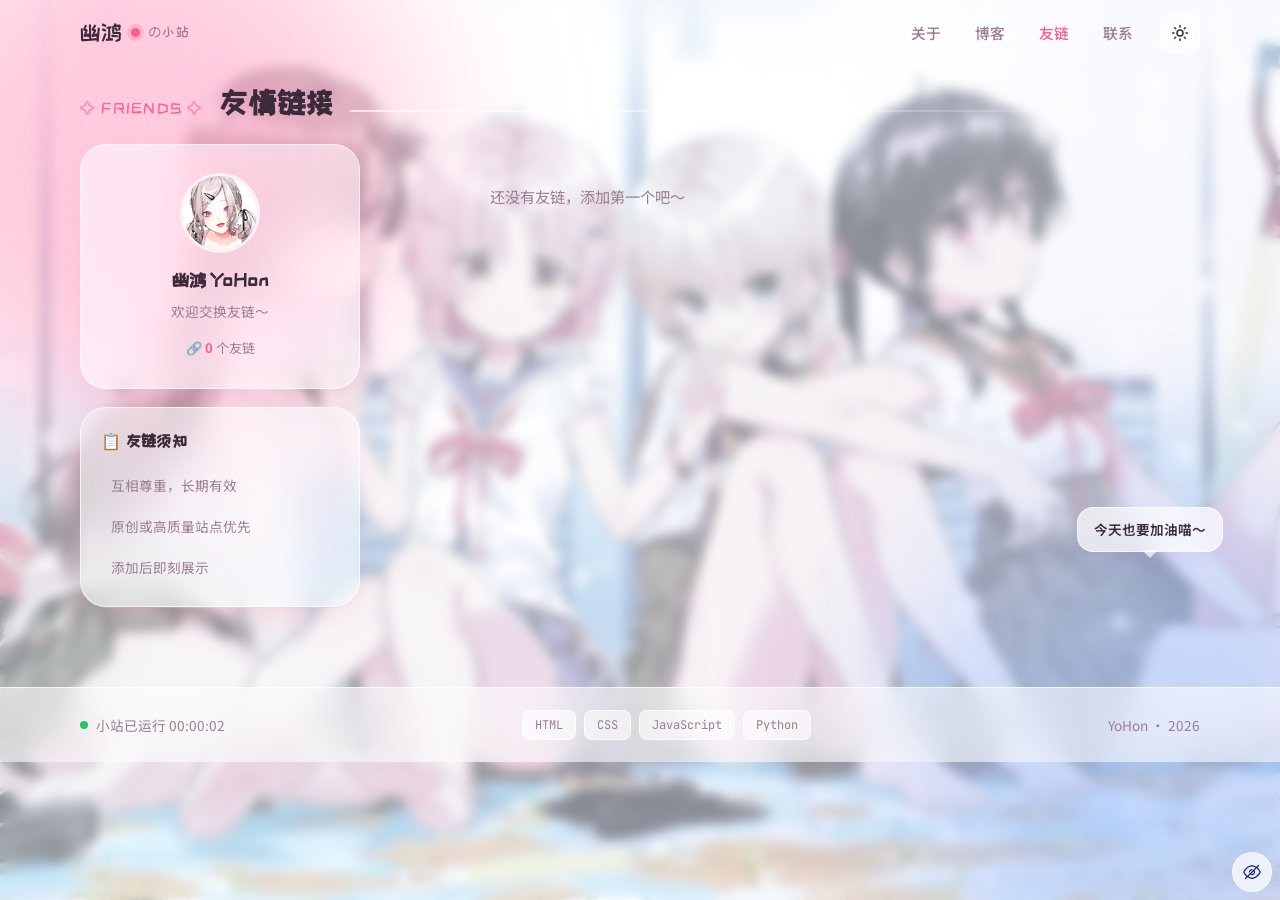
==== links.html @ e70acee8 "初始提交：幽鸿の小站个人主页（Live2D 看板娘 + PJAX 无刷新导航 + 博客/友链/留言板）" ====
<!DOCTYPE html>
<html lang="zh-CN">
<head>
<meta charset="UTF-8" />
<meta name="viewport" content="width=device-width, initial-scale=1.0" />
<title>友链 · 幽鸿の小站</title>
<link rel="icon" type="image/png" sizes="32x32" href="Icon/tab-32.png" />
<link rel="icon" type="image/png" sizes="256x256" href="Icon/tab-256.png" />
<meta name="description" content="YoHon 的友情链接。" />
<link rel="preconnect" href="https://fonts.googleapis.com" />
<link rel="preconnect" href="https://fonts.gstatic.com" crossorigin />
<link href="https://fonts.googleapis.com/css2?family=ZCOOL+KuaiLe&family=Noto+Sans+SC:wght@400;500;700;900&family=JetBrains+Mono:wght@400;700&display=swap" rel="stylesheet" />
<link rel="stylesheet" href="css/style.css" />
</head>
<body>
  <div class="bg" aria-hidden="true">
    <div class="bg-slides" id="bgSlides"></div>
    <div class="bg-tint"></div><div class="bg-overlay"></div>
    <div class="bg-orb orb-1"></div><div class="bg-orb orb-2"></div>
    <div class="bg-cloud cloud-1"></div><div class="bg-cloud cloud-2"></div>
    <div class="bg-fireflies" id="fireflies"></div>
    <div class="bg-sakura" id="sakura"></div>
    <div class="bg-sparkles" id="sparkles"></div>
  </div>
  <div class="progress-bar" id="progressBar"></div>

  <nav class="nav" id="nav">
    <div class="container nav-inner">
      <a href="index.html" class="logo">幽鸿<span class="logo-dot"></span><span class="logo-jp">の小站</span></a>
      <div class="menu">
        <a href="index.html#about">关于</a>
        <a href="log.html">博客</a>
        <a href="links.html" class="active">友链</a>
        <a href="index.html#contact">联系</a>
        <button class="theme-toggle" id="themeToggle" aria-label="切换主题">
          <svg id="sunIcon" viewBox="0 0 24 24" fill="none" stroke="currentColor" stroke-width="2" stroke-linecap="round"><circle cx="12" cy="12" r="4"/><path d="M12 2v2M12 20v2M4.9 4.9l1.4 1.4M17.7 17.7l1.4 1.4M2 12h2M20 12h2M4.9 19.1l1.4-1.4M17.7 6.3l1.4-1.4"/></svg>
          <svg id="moonIcon" viewBox="0 0 24 24" fill="none" stroke="currentColor" stroke-width="2" stroke-linecap="round" stroke-linejoin="round" style="display:none"><path d="M21 12.8A9 9 0 1 1 11.2 3a7 7 0 0 0 9.8 9.8z"/></svg>
        </button>
        <button class="menu-btn" id="menuBtn" aria-label="菜单">☰</button>
      </div>
    </div>
  </nav>

  <main class="container main blog-layout" id="pjax-main">
    <div class="section-head reveal">
      <span class="kicker">✧ FRIENDS ✧</span>
      <h2>友情链接</h2>
      <span class="section-line"></span>
    </div>

    <div class="blog-grid">
      <div class="blog-main">
        <div class="glass card links-editor" id="linksEditor">
          <div class="card-head"><span class="card-icon">🔗</span><h3>添加友链</h3></div>
          <form class="links-form" id="linksForm">
            <div class="links-form-row">
              <input id="linkName" placeholder="名称" maxlength="30" required />
              <input id="linkUrl" type="url" placeholder="https://..." required />
            </div>
            <input id="linkAvatar" type="url" placeholder="头像 URL（可留空）" maxlength="200" />
            <textarea id="linkDesc" placeholder="简单描述一下这个站点…" maxlength="150" rows="2"></textarea>
            <div class="blog-form-actions">
              <span class="form-hint">添加后点击卡片可跳转</span>
              <button type="submit" class="btn btn-primary">添加友链</button>
            </div>
          </form>
        </div>

        <div class="links-grid" id="linksGrid"></div>
      </div>

      <aside class="blog-sidebar">
        <div class="glass card sidebar-author">
          <img class="sidebar-avatar" src="profile-picture/hana.png" alt="幽鸿" />
          <h3>幽鸿 YoHon</h3>
          <p>欢迎交换友链～</p>
          <div class="sidebar-stats">
            <span>🔗 <strong id="sideLinks">0</strong> 个友链</span>
          </div>
        </div>
        <div class="glass card sidebar-card">
          <h4>📋 友链须知</h4>
          <ul class="sidebar-plain-list">
            <li>互相尊重，长期有效</li>
            <li>原创或高质量站点优先</li>
            <li>添加后即刻展示</li>
          </ul>
        </div>
      </aside>
    </div>
  </main>

  <footer class="footer">
    <div class="container footer-inner">
      <div class="footer-status"><span class="status-dot"></span><span>小站已运行 <span id="uptime">00:00:00</span></span></div>
      <div class="footer-badges" id="footerBadges"></div>
      <div class="footer-copy"> YoHon · <span id="year"></span></div>
    </div>
  </footer>

  <button class="back-top" id="backTop" aria-label="回到顶部">↑</button>

  <div class="mascot-wrap" id="mascotWrap">
    <div class="mascot-bubble" id="mascotBubble">欢迎来到友链页～</div>
    <div class="mascot-box" id="mascotBox">
      <div class="mascot-cat" id="mascotCat" title="戳戳我">😺</div>
      <div class="mascot-live2d" id="mascotLive2d"><canvas id="live2dCanvas"></canvas></div>
    </div>
  </div>
  <button class="mascot-toggle" id="mascotToggle" title="隐藏看板娘" aria-label="显示/隐藏看板娘"><img src="piv/view_off.svg" alt=""></button>

  <script src="https://cubism.live2d.com/sdk-web/cubismcore/live2dcubismcore.min.js"></script>
  <script>
    if (typeof window.Live2DCubismCore === "undefined" || !window.Live2DCubismCore.Moc) {
      document.write('<script src="js/lib/live2dcubismcore.min.js"><\/script>');
    }
  </script>
  <script src="js/lib/pixi.min.js"></script>
  <script src="js/lib/cubism4.min.js"></script>
  <script src="js/shared.js"></script>
  <script src="js/pjax.js"></script>
  <script src="js/log.js"></script>
  <script src="js/script.js"></script>
</body>
</html>
---- css/style.css ----
:root {
  --bg: #fdf2f8;
  --text: #3b2b3a;
  --muted: #9b7d92;
  --accent: #ff5c8a;
  --accent-2: #9b6bff;
  --accent-3: #38bdf8;
  --glass: rgba(255, 255, 255, 0.55);
  --glass-strong: rgba(255, 255, 255, 0.7);
  --glass-border: rgba(255, 255, 255, 0.7);
  --glass-inner: rgba(255, 255, 255, 0.6);
  --shadow: 0 18px 44px -18px rgba(255, 92, 138, 0.28);
  --shadow-sm: 0 10px 26px -14px rgba(155, 107, 255, 0.3);
  --radius: 26px;
  --ease: cubic-bezier(.34, 1.56, .64, 1);
  --heading: "ZCOOL KuaiLe", "Noto Sans SC", sans-serif;
}

[data-theme="dark"] {
  --bg: #17101f;
  --text: #f3e8f0;
  --muted: #b7a0b3;
  --glass: rgba(60, 42, 66, 0.5);
  --glass-strong: rgba(60, 42, 66, 0.7);
  --glass-border: rgba(255, 255, 255, 0.12);
  --glass-inner: rgba(255, 255, 255, 0.08);
  --shadow: 0 22px 50px -22px rgba(0, 0, 0, 0.7);
  --shadow-sm: 0 12px 30px -16px rgba(0, 0, 0, 0.7);
}

* { margin: 0; padding: 0; box-sizing: border-box; }

html { scroll-behavior: smooth; }

body {
  font-family: "Noto Sans SC", system-ui, -apple-system, sans-serif;
  background: var(--bg);
  color: var(--text);
  line-height: 1.7;
  -webkit-font-smoothing: antialiased;
  overflow-x: hidden;
  transition: background .5s ease, color .5s ease;
}

a { color: inherit; text-decoration: none; }
img { display: block; max-width: 100%; }
button { font-family: inherit; }

.container { width: min(1120px, 92%); margin-inline: auto; }

/* ================= 加载黑屏 ================= */
.loading-screen {
  position: fixed; inset: 0; z-index: 9999;
  background: #0b0b12;
  display: flex; align-items: center; justify-content: center;
  transition: opacity .9s ease, visibility .9s ease;
  opacity: 1; visibility: visible;
}
.loading-screen.hidden {
  opacity: 0; visibility: hidden; pointer-events: none;
}
.loading-box {
  display: flex; flex-direction: column; align-items: center; gap: 20px;
}
.loading-spinner {
  width: 52px; height: 52px; border-radius: 50%;
  border: 3px solid rgba(255, 255, 255, .14);
  border-top-color: var(--accent);
  animation: loadingSpin 1s linear infinite;
}
@keyframes loadingSpin { to { transform: rotate(360deg); } }
.loading-text {
  color: rgba(255, 255, 255, .85);
  font-family: var(--heading);
  font-size: 1.05rem; letter-spacing: .14em;
}

/* ================= 动态背景 ================= */
.bg { position: fixed; inset: 0; z-index: -2; overflow: hidden; pointer-events: none; }
.bg-slides { position: absolute; inset: 0; }
.bg-slide {
  position: absolute; inset: 0;
  background-size: cover;
  background-position: center;
  opacity: 0;
  transition: opacity 2.2s ease-in-out;
  transform: scale(1.06);
  will-change: opacity;
}
.bg-slide.active { opacity: 1; }
.bg-tint {
  position: absolute; inset: 0;
  background: linear-gradient(-45deg, #ffd6e8, #c7d2fe, #bae6fd, #fce7f3);
  mix-blend-mode: color;
  opacity: .42;
}
[data-theme="dark"] .bg-tint { opacity: .2; }
.bg-overlay {
  position: absolute; inset: 0;
  background: rgba(255, 255, 255, .5);
  backdrop-filter: blur(6px);
  -webkit-backdrop-filter: blur(6px);
  transition: background .8s ease;
}
[data-theme="dark"] .bg-overlay { background: rgba(17, 10, 20, .55); }
.bg-orb { position: absolute; border-radius: 50%; filter: blur(85px); animation: orbFloat 15s ease-in-out infinite; }
.orb-1 { width: 42vw; height: 42vw; top: -12%; left: -10%; background: rgba(255, 150, 190, .5); }
.orb-2 { width: 40vw; height: 40vw; bottom: -12%; right: -10%; background: rgba(150, 190, 255, .5); animation-delay: -8s; }
@keyframes orbFloat { 0%,100% { transform: translate(0,0);} 50% { transform: translate(4vw,3vh);} }

/* 云朵 */
.bg-cloud {
  position: absolute;
  font-size: 4rem;
  opacity: .5;
  animation: cloudDrift 40s linear infinite;
  filter: drop-shadow(0 6px 10px rgba(255,255,255,.6));
}
.cloud-1 { top: 14%; left: -10%; }
.cloud-2 { top: 38%; right: -10%; font-size: 3rem; animation-duration: 55s; animation-delay: -20s; }
@keyframes cloudDrift { to { transform: translateX(120vw); } }

/* 萤火虫 */
.firefly {
  position: absolute;
  width: 5px; height: 5px; border-radius: 50%;
  background: #b9ffd0;
  box-shadow: 0 0 10px 3px rgba(120, 255, 170, .7), 0 0 20px 6px rgba(80, 255, 130, .35);
  mix-blend-mode: screen;
  opacity: 0;
  animation: fireflyBreathe var(--fdur, 5s) ease-in-out infinite;
  animation-delay: var(--fdelay, 0s);
}
@keyframes fireflyBreathe {
  0%,100% { opacity: 0; transform: scale(.3); }
  50% { opacity: 1; transform: scale(1.2); }
}

/* 樱花 */
.petal {
  position: absolute; top: -6vh;
  width: 12px; height: 12px;
  background: linear-gradient(135deg, #ffd6e8, #ff9ecb);
  border-radius: 60% 5% 60% 5%;
  opacity: 0;
  animation: sakuraFall var(--sdur, 11s) linear infinite;
  animation-delay: var(--sdelay, 0s);
}
@keyframes sakuraFall {
  0% { transform: translate(0,-6vh) rotate(0); opacity: 0; }
  10% { opacity: .9; }
  90% { opacity: .7; }
  100% { transform: translate(var(--sway,12vw),110vh) rotate(360deg); opacity: 0; }
}

/* 星星闪烁 */
.sparkle {
  position: absolute;
  color: #fff;
  text-shadow: 0 0 8px rgba(255, 255, 255, .9), 0 0 16px rgba(255, 200, 220, .8);
  opacity: 0;
  animation: twinkle var(--tdur, 3s) ease-in-out infinite;
  animation-delay: var(--tdelay, 0s);
}
@keyframes twinkle {
  0%,100% { opacity: 0; transform: scale(.4) rotate(0); }
  50% { opacity: 1; transform: scale(1.1) rotate(20deg); }
}

/* ================= 进度条 ================= */
.progress-bar {
  position: fixed; top: 0; left: 0; height: 3px; width: 0; z-index: 200;
  background: linear-gradient(90deg, var(--accent), var(--accent-2), var(--accent-3));
}

/* ================= 导航 ================= */
.nav { position: fixed; top: 0; left: 0; right: 0; z-index: 100; border-bottom: 1px solid transparent; transition: background .4s ease, border-color .4s ease; }
.nav.scrolled {
  background: var(--glass-strong);
  backdrop-filter: blur(20px) saturate(160%);
  -webkit-backdrop-filter: blur(20px) saturate(160%);
  border-bottom: 1px solid var(--glass-border);
}
.nav-inner { display: flex; align-items: center; justify-content: space-between; height: 66px; }
.logo {
  font-family: var(--heading);
  font-size: 1.4rem;
  letter-spacing: .02em;
  display: flex; align-items: center; gap: .5rem;
}
.logo-dot { width: 9px; height: 9px; border-radius: 50%; background: var(--accent); box-shadow: 0 0 0 4px rgba(255,92,138,.22); animation: pulseDot 2s infinite; }
@keyframes pulseDot { 0%,100% { box-shadow: 0 0 0 4px rgba(255,92,138,.22);} 50% { box-shadow: 0 0 0 7px rgba(255,92,138,0);} }
.logo-jp { font-size: .85rem; color: var(--muted); }
.menu { display: flex; align-items: center; gap: 4px; }
.menu a {
  padding: 8px 15px; border-radius: 11px;
  font-weight: 500; font-size: .92rem; color: var(--muted);
  transition: color .25s ease, background .25s ease, transform .25s var(--ease);
}
.menu a:hover { color: var(--text); background: var(--glass); transform: translateY(-2px); }
.theme-toggle, .menu-btn {
  display: grid; place-items: center;
  width: 40px; height: 40px; border-radius: 12px;
  border: 1px solid var(--glass-border);
  background: var(--glass); color: var(--text); cursor: pointer;
  transition: transform .3s var(--ease);
}
.theme-toggle { margin-left: 8px; }
.theme-toggle:hover, .menu-btn:hover { transform: translateY(-2px) rotate(6deg); }
.theme-toggle svg { width: 18px; height: 18px; }
.menu-btn { display: none; font-size: 1.05rem; }

/* ================= 主区域 ================= */
.main { padding-top: 110px; }

.glass {
  background: var(--glass);
  backdrop-filter: blur(20px) saturate(160%);
  -webkit-backdrop-filter: blur(20px) saturate(160%);
  border: 1px solid var(--glass-border);
  border-radius: var(--radius);
  box-shadow: var(--shadow);
}

/* ================= Hero 卡片 ================= */
.hero-card { padding: 42px 44px; margin-bottom: 30px; position: relative; }
.ribbon {
  position: absolute; top: -14px; right: 34px;
  padding: 6px 18px;
  border-radius: 999px;
  background: linear-gradient(135deg, var(--accent), var(--accent-2));
  color: #fff; font-size: .8rem; font-weight: 700;
  box-shadow: 0 8px 18px -8px rgba(255,92,138,.7);
  animation: bob 3s ease-in-out infinite;
}
@keyframes bob { 0%,100% { transform: translateY(0) rotate(-2deg);} 50% { transform: translateY(-6px) rotate(2deg);} }

/* 右上角时钟（纯数字，无卡片） */
.hero-clock {
  position: absolute; top: 22px; right: 40px;
  text-align: right; line-height: 1.15;
  font-family: "JetBrains Mono", monospace;
  color: var(--text);
  z-index: 2;
}
.clock-time { font-size: 2.1rem; font-weight: 700; letter-spacing: .02em; text-shadow: 0 2px 10px rgba(0,0,0,.15); }
.clock-date { font-size: .92rem; color: var(--muted); margin-top: 2px; letter-spacing: .08em; }

.hero-top { display: flex; gap: 34px; align-items: center; }
.avatar-wrap { flex-shrink: 0; }
.avatar-ring {
  position: relative;
  width: 152px; height: 152px;
  border-radius: 34px;
  padding: 6px;
  background: linear-gradient(135deg, var(--accent), var(--accent-2), var(--accent-3));
  box-shadow: 0 14px 30px -12px rgba(255,92,138,.55);
  transition: transform .5s var(--ease);
}
.avatar-wrap:hover .avatar-ring { transform: rotate(-6deg) scale(1.05); }
.avatar-core {
  width: 100%; height: 100%; border-radius: 28px;
  background: #fff;
  display: grid; place-items: center; font-size: 4rem;
  overflow: hidden;
}
.avatar-img { width: 100%; height: 100%; object-fit: cover; display: block; }
[data-theme="dark"] .avatar-core { background: #2a1a2e; }
.sticker { position: absolute; font-size: 1.6rem; animation: bob 2.5s ease-in-out infinite; filter: drop-shadow(0 3px 5px rgba(0,0,0,.2)); }
.s1 { top: -18px; left: -18px; animation-delay: 0s; }
.s2 { top: -14px; right: -18px; animation-delay: .8s; }
.s3 { bottom: -18px; left: 16px; animation-delay: 1.6s; }
.hero-info { min-width: 0; }
.hero-hello { font-size: 1rem; color: var(--muted); margin-bottom: 4px; }
.hero-name {
  font-family: var(--heading);
  font-size: clamp(2.3rem, 5vw, 3.2rem);
  letter-spacing: .02em; line-height: 1.2; margin-bottom: 10px;
}
.accent {
  background: linear-gradient(120deg, var(--accent), var(--accent-2), var(--accent-3));
  -webkit-background-clip: text; background-clip: text; color: transparent;
  background-size: 200% auto; animation: shine 6s linear infinite;
}
@keyframes shine { to { background-position: 200% center; } }
.hero-role { font-size: 1.2rem; font-weight: 600; margin-bottom: 12px; }
.typed-wrap { color: var(--accent); }
.caret { color: var(--accent); animation: blink 1s step-end infinite; margin-left: 1px; }
@keyframes blink { 50% { opacity: 0; } }
.hero-bio { color: var(--muted); font-size: 1rem; max-width: 620px; }

.hero-bottom {
  display: flex; align-items: center; justify-content: space-between; gap: 26px;
  margin-top: 34px; padding-top: 28px; border-top: 1px solid var(--glass-border); flex-wrap: wrap;
}
.hero-socials { display: flex; gap: 10px; flex-shrink: 0; }
.social {
  display: grid; place-items: center;
  width: 42px; height: 42px; border-radius: 12px;
  background: var(--glass-inner); border: 1px solid var(--glass-border);
  color: var(--text); font-size: 1.2rem;
  transition: all .3s var(--ease);
}
.social:hover { background: linear-gradient(135deg, var(--accent), var(--accent-2)); color: #fff; transform: translateY(-4px) rotate(8deg); box-shadow: 0 10px 22px -10px rgba(255,92,138,.7); }
.social img { width: 22px; height: 22px; object-fit: contain; }
.social img, .contact-btn img { filter: brightness(0); opacity: .85; }
[data-theme="dark"] .social img, [data-theme="dark"] .contact-btn img { filter: brightness(0) invert(1); }

/* ================= 音乐播放器 ================= */
.music-player {
  display: flex; align-items: center; gap: 16px;
  flex: 0 1 auto; min-width: 0;
  width: 620px; max-width: 100%;
  padding: 14px 18px;
  border-radius: 18px;
  background: var(--glass-inner);
  border: 1px solid var(--glass-border);
}
.mp-art {
  width: 56px; height: 56px; border-radius: 14px;
  display: grid; place-items: center;
  font-size: 1.6rem; flex-shrink: 0;
  overflow: hidden;
  box-shadow: 0 8px 18px -8px rgba(0,0,0,.35);
  transition: transform .5s var(--ease);
}
.mp-art-img { width: 100%; height: 100%; object-fit: cover; display: block; }
.music-player.playing .mp-art { animation: artSpin 8s linear infinite; }
@keyframes artSpin { to { transform: rotate(360deg); } }
.mp-meta { min-width: 0; }
.mp-title {
  font-family: var(--heading);
  font-size: 1.02rem; letter-spacing: .03em; line-height: 1.2;
  white-space: nowrap; overflow: hidden; text-overflow: ellipsis;
}
.mp-artist { font-size: .78rem; color: var(--muted); }
.mp-eq { display: flex; align-items: flex-end; gap: 3px; height: 12px; margin-top: 5px; }
.mp-eq span { width: 3px; height: 4px; border-radius: 2px; background: var(--accent); }
.mp-eq.playing span:nth-child(1) { animation: eq 1s ease-in-out infinite; }
.mp-eq.playing span:nth-child(2) { animation: eq 1s ease-in-out infinite .25s; }
.mp-eq.playing span:nth-child(3) { animation: eq 1s ease-in-out infinite .5s; }
@keyframes eq { 0%,100% { height: 4px; } 50% { height: 12px; } }

.mp-controls { display: flex; gap: 8px; flex-shrink: 0; }
.mp-btn {
  width: 38px; height: 38px; border-radius: 12px;
  display: grid; place-items: center;
  border: 1px solid var(--glass-border);
  background: var(--glass-inner); color: var(--text);
  font-size: .95rem; cursor: pointer;
  transition: transform .25s var(--ease), background .25s ease;
}
.mp-btn:hover { transform: translateY(-2px); }
.mp-play {
  background: linear-gradient(135deg, var(--accent), var(--accent-2));
  color: #fff; border-color: transparent;
  box-shadow: 0 8px 18px -8px rgba(255,92,138,.6);
}

.mp-progress { flex: 1; min-width: 130px; }
.mp-bar {
  position: relative; height: 6px; border-radius: 999px;
  background: var(--glass-inner); cursor: pointer;
}
.mp-fill {
  height: 100%; width: 0; border-radius: 999px;
  background: linear-gradient(90deg, var(--accent), var(--accent-2), var(--accent-3));
}
.mp-time {
  display: flex; justify-content: space-between; margin-top: 5px;
  font-family: "JetBrains Mono", monospace; font-size: .7rem; color: var(--muted);
}

/* ================= 区块标题 ================= */
.section-head { display: flex; align-items: baseline; gap: 16px; margin: 64px 0 26px; }
.kicker {
  font-family: var(--heading);
  font-size: .95rem; letter-spacing: .08em;
  color: var(--accent);
  white-space: nowrap;
}
.section-head h2 {
  font-family: var(--heading);
  font-size: 1.9rem; letter-spacing: .02em; line-height: 1; white-space: nowrap;
}
.section-line { flex: 1; height: 2px; border-radius: 2px; background: linear-gradient(90deg, var(--glass-border), transparent); transform: translateY(-2px); }

/* ================= 卡片 ================= */
.card { padding: 30px; position: relative; transition: transform .35s var(--ease), box-shadow .35s var(--ease); }
.card:hover { transform: translateY(-6px); box-shadow: var(--shadow); }
.card-head { display: flex; align-items: center; gap: 12px; margin-bottom: 22px; }
.card-icon {
  width: 42px; height: 42px; border-radius: 12px;
  display: grid; place-items: center; font-size: 1.25rem;
  background: var(--glass-inner); border: 1px solid var(--glass-border);
}
.card-accent {
  width: 5px; height: 28px; border-radius: 5px;
  background: linear-gradient(180deg, var(--accent), var(--accent-2));
  flex-shrink: 0;
}
.card-head h3 { font-family: var(--heading); font-size: 1.3rem; letter-spacing: .03em; }

/* 关于 */
.about-grid { display: grid; grid-template-columns: .85fr 1.15fr; gap: 22px; }
.info-columns { display: grid; grid-template-columns: 1fr 1fr; gap: 20px; }
.info-list { list-style: none; display: flex; flex-direction: column; gap: 2px; }
.info-list li { display: flex; align-items: center; gap: 12px; padding: 12px 2px; border-bottom: 1px dashed var(--glass-border); }
.info-list li:last-child { border-bottom: none; }
.info-key { color: var(--muted); font-size: .92rem; min-width: 48px; }
.info-val { font-weight: 600; font-size: .95rem; display: flex; align-items: center; gap: 7px; }
.bio-p { color: var(--muted); margin-bottom: 15px; font-size: .97rem; }
.bio-p:last-child { margin-bottom: 0; }
.status-dot { display: inline-block; width: 8px; height: 8px; border-radius: 50%; background: #22c55e; animation: pulseDot 2s infinite; }

/* 匿名留言板 */
.message-board { padding: 30px; }
.message-form { display: flex; gap: 12px; margin-bottom: 24px; align-items: flex-start; }
.message-form textarea {
  flex: 1;
  padding: 14px 16px;
  border-radius: 14px;
  border: 1px solid var(--glass-border);
  background: var(--glass-inner);
  color: var(--text);
  font-family: inherit;
  font-size: .95rem;
  resize: vertical;
  outline: none;
  transition: border-color .3s ease;
}
.message-form textarea:focus { border-color: var(--accent); }
.message-form textarea::placeholder { color: var(--muted); }

/* 通用按钮 */
.btn {
  display: inline-flex; align-items: center; justify-content: center; gap: 8px;
  padding: 14px 26px; border: none; border-radius: 14px;
  font-family: inherit; font-weight: 700; font-size: .95rem;
  cursor: pointer; white-space: nowrap; flex-shrink: 0;
  color: #fff;
  transition: transform .25s var(--ease), box-shadow .25s ease, filter .25s ease;
}
.btn-primary {
  background: linear-gradient(135deg, var(--accent), var(--accent-2));
  box-shadow: 0 12px 26px -12px rgba(255, 92, 138, .6);
}
.btn-primary:hover {
  transform: translateY(-3px);
  box-shadow: 0 18px 36px -12px rgba(255, 92, 138, .85);
  filter: brightness(1.06);
}
.btn-primary:active { transform: translateY(-1px) scale(.98); }
.message-list { display: flex; flex-direction: column; gap: 12px; }
.message-item {
  padding: 14px 18px;
  border-radius: 14px;
  background: var(--glass-inner);
  border: 1px solid var(--glass-border);
}
.message-content { font-size: .95rem; word-break: break-word; }
.message-time { font-size: .76rem; color: var(--muted); margin-top: 6px; font-family: "JetBrains Mono", monospace; }
.message-empty { color: var(--muted); text-align: center; padding: 20px 0; }

/* ================= 日志页 ================= */
.menu a.active { color: var(--accent); background: var(--line); }
.log-editor { margin-bottom: 10px; }
.log-form { display: flex; flex-direction: column; gap: 12px; }
.log-form input,
.log-form textarea,
.log-form select {
  padding: 12px 16px;
  border-radius: 12px;
  border: 1px solid var(--glass-border);
  background: var(--glass-inner);
  color: var(--text);
  font-family: inherit;
  font-size: .95rem;
  outline: none;
  transition: border-color .3s ease;
}
.log-form input:focus, .log-form textarea:focus, .log-form select:focus { border-color: var(--accent); }
.log-form textarea { resize: vertical; }
.log-form-row { display: flex; gap: 12px; align-items: center; justify-content: space-between; }
.log-form-row select { flex-shrink: 0; }
.log-list { display: flex; flex-direction: column; gap: 16px; margin-top: 28px; }
.log-card {
  position: relative;
  padding: 22px 26px;
  border-radius: var(--radius);
  background: var(--glass);
  border: 1px solid var(--glass-border);
  backdrop-filter: blur(14px);
  box-shadow: var(--shadow-sm);
  transition: transform .3s var(--ease), box-shadow .3s var(--ease);
}
.log-card:hover { transform: translateY(-4px); box-shadow: var(--shadow); }
.log-head { display: flex; align-items: center; gap: 12px; }
.log-mood { font-size: 1.3rem; line-height: 1; }
.log-time { font-size: .76rem; color: var(--muted); font-family: "JetBrains Mono", monospace; }
.log-delete {
  margin-left: auto;
  border: none; background: transparent;
  color: var(--muted); font-size: .85rem; cursor: pointer;
  padding: 4px; border-radius: 8px;
  transition: color .25s ease, background .25s ease;
}
.log-delete:hover { color: var(--accent); background: var(--line); }
.log-title {
  font-family: var(--heading);
  font-size: 1.2rem; letter-spacing: .03em; margin: 12px 0 6px;
}
.log-content {
  color: var(--muted); font-size: .95rem;
  white-space: pre-wrap; word-break: break-word;
}
.log-empty { color: var(--muted); text-align: center; padding: 40px 0; font-size: .95rem; }

/* 联系 */
.contact { margin-top: 64px; padding: 56px 40px; text-align: center; }
.contact h2 { font-family: var(--heading); font-size: 2.1rem; letter-spacing: .03em; margin-bottom: 10px; }
.contact p { color: var(--muted); margin-bottom: 28px; }
.contact-links { display: flex; gap: 14px; justify-content: center; flex-wrap: wrap; }
.contact-btn {
  display: inline-flex; align-items: center; gap: 9px;
  padding: 13px 24px; border-radius: 14px;
  background: var(--glass-inner); border: 1px solid var(--glass-border);
  color: var(--text); font-weight: 600; font-size: .94rem;
  transition: all .3s var(--ease);
}
.contact-btn:hover { background: linear-gradient(135deg, var(--accent), var(--accent-2)); color: #fff; transform: translateY(-4px); box-shadow: 0 12px 24px -12px rgba(255,92,138,.7); }
.contact-btn img { width: 20px; height: 20px; object-fit: contain; }

/* ================= 页脚 ================= */
.footer { margin-top: 80px; border-top: 1px solid var(--glass-border); background: var(--glass); backdrop-filter: blur(20px); }
.footer-inner { display: flex; align-items: center; justify-content: space-between; gap: 20px; padding: 22px 0; flex-wrap: wrap; font-size: .85rem; color: var(--muted); }
.footer-status { display: flex; align-items: center; gap: 8px; }
.footer-status .status-dot { width: 8px; height: 8px; background: #22c55e; }
.footer-badges { display: flex; gap: 8px; flex-wrap: wrap; }
.badge { display: inline-flex; align-items: center; gap: 6px; padding: 4px 12px; border-radius: 8px; background: var(--glass-inner); border: 1px solid var(--glass-border); font-family: "JetBrains Mono", monospace; font-size: .75rem; }
.footer-copy .heart { color: var(--accent); }

/* ================= 回到顶部 ================= */
.back-top {
  position: fixed; left: 26px; bottom: 26px; width: 46px; height: 46px; border-radius: 14px;
  border: 1px solid var(--glass-border); background: var(--glass-strong); backdrop-filter: blur(14px);
  color: var(--text); font-size: 1.1rem; cursor: pointer;
  opacity: 0; pointer-events: none; transform: translateY(16px);
  transition: all .35s var(--ease); box-shadow: var(--shadow-sm); z-index: 150;
}
.back-top.show { opacity: 1; pointer-events: auto; transform: translateY(0); }
.back-top:hover { background: var(--accent); color: #fff; }

/* ================= 看板娘（Live2D） ================= */
.mascot-wrap {
  position: fixed; right: 0; bottom: 0; z-index: 160;
  display: flex; flex-direction: column; align-items: center; gap: 8px;
}
.mascot-bubble {
  position: relative;
  padding: 10px 16px;
  border-radius: 16px;
  background: var(--glass-strong);
  backdrop-filter: blur(14px);
  border: 1px solid var(--glass-border);
  color: var(--text); font-size: .85rem; font-weight: 600;
  box-shadow: var(--shadow-sm);
  opacity: 0; transform: translateY(8px) scale(.9);
  transition: all .35s var(--ease);
  white-space: nowrap;
}
.mascot-bubble::after {
  content: ""; position: absolute; bottom: -7px; left: 50%; transform: translateX(-50%);
  width: 0; height: 0; border-left: 8px solid transparent; border-right: 8px solid transparent;
  border-top: 8px solid var(--glass-strong);
}
.mascot-bubble.show { opacity: 1; transform: translateY(0) scale(1); }
.mascot-box { position: relative; width: 260px; height: 340px; overflow: hidden; }
.mascot-live2d { position: absolute; inset: 0; }
.mascot-live2d canvas { width: 100%; height: 100%; display: block; }
.mascot-cat {
  position: absolute; left: 50%; bottom: 26px;
  transform: translateX(-50%);
  width: 68px; height: 68px; border-radius: 50%;
  display: grid; place-items: center; font-size: 2.4rem;
  background: var(--glass-strong); border: 2px solid var(--glass-border);
  box-shadow: var(--shadow-sm); cursor: pointer;
  animation: catBob 3s ease-in-out infinite;
  transition: transform .3s var(--ease);
}
.mascot-cat:hover { transform: translateX(-50%) scale(1.1); }
.mascot-cat.petting { animation: catWiggle .4s ease; }
@keyframes catBob { 0%,100% { transform: translateX(-50%) translateY(0);} 50% { transform: translateX(-50%) translateY(-10px);} }
@keyframes catWiggle { 0%,100% { transform: translateX(-50%) rotate(0);} 25% { transform: translateX(-50%) rotate(-12deg);} 75% { transform: translateX(-50%) rotate(12deg);} }

/* 看板娘显示/隐藏按钮 */
.mascot-toggle {
  position: fixed; right: 8px; bottom: 8px;
  width: 40px; height: 40px; border-radius: 50%;
  border: 1px solid var(--glass-border);
  background: var(--glass-strong);
  backdrop-filter: blur(14px);
  color: var(--text); font-size: 1rem; line-height: 1;
  display: grid; place-items: center; cursor: pointer;
  box-shadow: var(--shadow-sm);
  z-index: 165;
  transition: transform .3s var(--ease), background .3s ease, color .3s ease;
}
.mascot-toggle:hover { transform: scale(1.1); background: var(--accent); color: #fff; }
.mascot-toggle img { width: 20px; height: 20px; display: block; }
[data-theme="dark"] .mascot-toggle img { filter: brightness(0) invert(1); }

/* ================= 复制提示 Toast ================= */
.toast {
  position: fixed; top: 88px; left: 50%; transform: translate(-50%, -16px);
  padding: 12px 24px; border-radius: 999px;
  background: var(--glass-strong);
  backdrop-filter: blur(16px);
  -webkit-backdrop-filter: blur(16px);
  border: 1px solid var(--glass-border);
  color: var(--text); font-size: .9rem; font-weight: 600;
  box-shadow: var(--shadow);
  opacity: 0; pointer-events: none;
  transition: opacity .3s ease, transform .3s var(--ease);
  z-index: 10000;
}
.toast.show { opacity: 1; transform: translate(-50%, 0); }

/* 飘浮表情 */
.float-emoji {
  position: fixed; z-index: 170; pointer-events: none;
  font-size: 1.4rem;
  animation: floatUp 1.6s ease-out forwards;
}
@keyframes floatUp {
  0% { opacity: 1; transform: translateY(0) scale(.6) rotate(0); }
  100% { opacity: 0; transform: translateY(-140px) scale(1.3) rotate(20deg); }
}

/* ================= 动画 ================= */
.reveal { opacity: 0; transform: translateY(28px); transition: opacity .8s ease, transform .8s var(--ease); }
.reveal.visible { opacity: 1; transform: none; }

/* ================= 响应式 ================= */
@media (max-width: 860px) {
  .hero-top { flex-direction: column; text-align: center; }
  .hero-bio { margin-inline: auto; }
  .hero-bottom { flex-direction: column; text-align: center; }
  .hero-socials { justify-content: center; }
  .music-player { width: 100%; flex-wrap: wrap; justify-content: center; }
  .about-grid { grid-template-columns: 1fr; }
  .info-columns { grid-template-columns: 1fr; }
}
@media (max-width: 640px) {
  .menu a { display: none; }
  .menu-btn { display: grid; }
  .main { padding-top: 96px; }
  .hero-card { padding: 30px 24px; }
  .hero-clock { top: 12px; right: 16px; }
  .clock-time { font-size: 1.5rem; }
  .clock-date { font-size: .72rem; }
  .mp-progress { min-width: 100%; order: 10; }
  .message-form { flex-direction: column; }
  .log-form-row { flex-direction: column; align-items: stretch; }
  .mascot-wrap { right: 0; }
  .mascot-box { width: 170px; height: 224px; }
}

/* ================= 博客布局 ================= */
.blog-layout { padding-top: 56px; }
.blog-layout .section-head { margin: 32px 0 22px; }
.blog-grid { display: grid; grid-template-columns: 280px 1fr; gap: 28px; align-items: start; }
.blog-main { min-width: 0; order: 2; }
.blog-sidebar { order: 1; }

.blog-editor-toggle {
  display: flex; align-items: center; gap: 10px;
  padding: 14px 22px; margin-bottom: 20px; width: 100%;
  border: 1px dashed var(--glass-border); border-radius: var(--radius);
  background: var(--glass); backdrop-filter: blur(14px);
  color: var(--text); font-family: inherit; font-size: .95rem; font-weight: 600;
  cursor: pointer; transition: all .3s var(--ease);
}
.blog-editor-toggle:hover { border-color: var(--accent); background: var(--glass-strong); transform: translateY(-2px); }
.blog-editor-toggle .toggle-arrow { transition: transform .3s var(--ease); }
.blog-editor-toggle.open .toggle-arrow { transform: rotate(180deg); }

.blog-editor { display: none; margin-bottom: 20px; padding: 22px; border-radius: var(--radius); }
.blog-editor.show { display: block; border-left: 3px solid var(--accent); }
.blog-form { display: flex; flex-direction: column; gap: 14px; }
.blog-form textarea {
  width: 100%; padding: 14px 16px; border-radius: 12px; min-height: 130px;
  border: 1px solid var(--glass-border); background: var(--glass-inner); color: var(--text);
  font-family: inherit; font-size: .92rem; line-height: 1.7; outline: none;
  resize: vertical; max-height: 360px;
  transition: border-color .3s ease, box-shadow .3s ease;
}
.blog-form textarea:focus { border-color: var(--accent); box-shadow: 0 0 0 3px rgba(255,92,138,.12); }
.blog-form textarea::placeholder { color: var(--muted); }
.blog-form-row { display: flex; gap: 12px; align-items: center; }
.blog-form select,
.blog-form input[type="text"] {
  padding: 10px 14px; border-radius: 10px;
  border: 1px solid var(--glass-border); background: var(--glass-inner); color: var(--text);
  font-family: inherit; font-size: .88rem; outline: none; transition: border-color .3s ease;
}
.blog-form select:focus,
.blog-form input[type="text"]:focus { border-color: var(--accent); }
.blog-form select { flex-shrink: 0; min-width: 90px; }
.blog-form input[type="text"] { flex: 1; }
.blog-form .char-count { font-size: .75rem; color: var(--muted); font-family: "JetBrains Mono", monospace; white-space: nowrap; }
.blog-form .char-count { font-size: .75rem; color: var(--muted); font-family: "JetBrains Mono", monospace; white-space: nowrap; }
.blog-form-actions { display: flex; gap: 10px; justify-content: flex-end; align-items: center; }
.blog-form-row { display: flex; gap: 12px; align-items: center; }

.blog-search-wrap { position: relative; z-index: 2; margin: 0 0 14px; }
.blog-search {
  width: 100%; padding: 11px 18px 11px 40px; border-radius: 14px;
  border: 1px solid var(--glass-border); background: var(--glass); backdrop-filter: blur(14px);
  color: var(--text); font-family: inherit; font-size: .92rem; outline: none;
  transition: border-color .3s ease, box-shadow .3s ease;
  background-image: url("data:image/svg+xml,%3Csvg xmlns='http://www.w3.org/2000/svg' width='16' height='16' fill='none' stroke='%239b7d92' stroke-width='2'%3E%3Ccircle cx='7' cy='7' r='5'/%3E%3Cpath d='M11 11l3.5 3.5'/%3E%3C/svg%3E");
  background-repeat: no-repeat;
  background-position: 14px center;
}
.blog-search:focus { border-color: var(--accent); box-shadow: 0 0 0 3px rgba(255,92,138,.12); }
[data-theme="dark"] .blog-search::placeholder { color: var(--muted); }
.blog-filter-bar {
  display: none; align-items: center; gap: 10px; padding: 10px 16px; margin-bottom: 16px;
  border-radius: 12px; font-size: .85rem;
}
.blog-filter-bar.show { display: flex; }
.blog-filter-label { color: var(--muted); white-space: nowrap; }
.blog-filter-tag {
  padding: 3px 12px; border-radius: 999px;
  background: linear-gradient(135deg, var(--accent), var(--accent-2));
  color: #fff; font-size: .8rem; font-weight: 600;
  display: flex; align-items: center; gap: 5px;
}
.blog-filter-clear {
  margin-left: auto; border: none; background: transparent;
  color: var(--muted); font-size: .8rem; cursor: pointer; padding: 2px 6px; border-radius: 6px;
  transition: color .2s ease;
}
.blog-filter-clear:hover { color: var(--accent); }

.sidebar-plain-list { list-style: none; display: flex; flex-direction: column; gap: 4px; }
.sidebar-plain-list li { padding: 7px 10px; border-radius: 8px; font-size: .85rem; color: var(--muted); cursor: default; }

.archive-list { list-style: none; display: flex; flex-direction: column; gap: 4px; }
.archive-item {
  display: flex; align-items: center; justify-content: space-between;
  padding: 7px 10px; border-radius: 8px; font-size: .85rem; cursor: pointer;
  transition: background .2s ease, color .2s ease; color: var(--muted);
}
.archive-item:hover { background: var(--glass-inner); color: var(--text); }
.archive-item.active { color: var(--accent); background: rgba(255,92,138,.08); }
.archive-item span:last-child { font-family: "JetBrains Mono", monospace; font-size: .75rem; }
.blog-stats {
  display: flex; flex-wrap: wrap; align-items: center; gap: 20px;
  padding: 14px 18px; margin-bottom: 18px;
  font-size: .9rem; border-radius: var(--radius);
}
.blog-stats span { display: flex; align-items: center; gap: 5px; }
.blog-stats strong { color: var(--text); font-weight: 700; }

.blog-posts { display: flex; flex-direction: column; gap: 16px; }
.blog-posts-empty { color: var(--muted); text-align: center; padding: 48px 0; font-size: .95rem; }

.post-card {
  padding: 24px 28px; cursor: pointer;
  transition: transform .3s var(--ease), box-shadow .3s var(--ease);
}
.post-card:hover { transform: translateY(-4px); box-shadow: var(--shadow); }
.post-card-top { display: flex; align-items: center; gap: 10px; margin-bottom: 10px; flex-wrap: wrap; }
.post-date { font-size: .8rem; color: var(--muted); font-family: "JetBrains Mono", monospace; display: flex; align-items: center; gap: 4px; }
.post-category {
  padding: 3px 10px; border-radius: 999px; font-size: .72rem; font-weight: 600;
  background: var(--glass-inner); border: 1px solid var(--glass-border); color: var(--accent);
}
.post-reading { font-size: .75rem; color: var(--muted); margin-left: auto; }
.post-card-title {
  font-family: var(--heading); font-size: 1.18rem; letter-spacing: .02em;
  margin-bottom: 8px; line-height: 1.3;
  transition: color .25s ease;
}
.post-card:hover .post-card-title { color: var(--accent); }
.post-card-desc { color: var(--muted); font-size: .92rem; line-height: 1.6; margin-bottom: 12px; display: -webkit-box; -webkit-line-clamp: 2; -webkit-box-orient: vertical; overflow: hidden; }
.post-card-tags { display: flex; gap: 6px; flex-wrap: wrap; }
.post-tag {
  padding: 2px 10px; border-radius: 999px; font-size: .7rem; font-weight: 500;
  background: var(--glass-inner); border: 1px solid var(--glass-border); color: var(--muted);
  transition: all .25s ease; cursor: pointer;
}
.post-tag:hover { border-color: var(--accent); color: var(--accent); background: rgba(255,92,138,.08); }
.post-card-foot { display: flex; align-items: center; justify-content: space-between; margin-top: 10px; }
.post-mood { font-size: .85rem; }

/* 文章详情 */
.post-detail { display: none; }
.post-detail.show { display: block; }
.post-detail-head { display: flex; align-items: center; gap: 12px; margin-bottom: 18px; flex-wrap: wrap; }
.back-btn {
  display: inline-flex; align-items: center; gap: 5px;
  padding: 7px 16px; border-radius: 10px; border: 1px solid var(--glass-border);
  background: var(--glass-inner); color: var(--text); font-size: .85rem; font-weight: 500;
  cursor: pointer; transition: all .25s var(--ease); font-family: inherit;
}
.back-btn:hover { border-color: var(--accent); color: var(--accent); transform: translateY(-1px); }
.post-detail-title {
  font-family: var(--heading); font-size: 1.7rem; letter-spacing: .02em; margin-bottom: 14px; line-height: 1.3;
}
.post-detail-meta { display: flex; gap: 14px; flex-wrap: wrap; align-items: center; margin-bottom: 18px; font-size: .85rem; color: var(--muted); }
.post-detail-meta span { display: flex; align-items: center; gap: 4px; }
.post-detail-content { color: var(--text); font-size: .97rem; line-height: 1.9; white-space: pre-wrap; word-break: break-word; }
.post-detail-actions { display: flex; gap: 10px; margin-top: 28px; padding-top: 18px; border-top: 1px solid var(--glass-border); }

/* ================= 侧边栏 ================= */
.blog-sidebar { display: flex; flex-direction: column; gap: 18px; position: sticky; top: 82px; }
.sidebar-author { text-align: center; padding: 28px 22px; }
.sidebar-avatar {
  width: 80px; height: 80px; border-radius: 50%; object-fit: cover; margin: 0 auto 12px;
  border: 3px solid var(--glass-border); display: block;
}
.sidebar-author h3 { font-family: var(--heading); font-size: 1.15rem; margin-bottom: 4px; }
.sidebar-author p { color: var(--muted); font-size: .85rem; margin-bottom: 14px; }
.sidebar-stats { display: flex; justify-content: center; gap: 18px; font-size: .82rem; color: var(--muted); }
.sidebar-stats strong { color: var(--accent); }
.sidebar-card { padding: 20px; }
.sidebar-card h4 { font-family: var(--heading); font-size: 1rem; margin-bottom: 12px; letter-spacing: .02em; display: flex; align-items: center; gap: 8px; }
.sidebar-card h4 .card-accent { height: 18px; }
.sidebar-card ul { list-style: none; display: flex; flex-direction: column; gap: 4px; }
.sidebar-card li {
  display: flex; align-items: center; justify-content: space-between;
  padding: 7px 10px; border-radius: 8px; font-size: .85rem; cursor: pointer;
  transition: background .2s ease, color .2s ease; color: var(--muted);
}
.sidebar-card li:hover { background: var(--glass-inner); color: var(--text); }
.sidebar-card li.active { color: var(--accent); background: rgba(255,92,138,.08); }
.sidebar-card li span:last-child { font-family: "JetBrains Mono", monospace; font-size: .75rem; }
.tag-cloud { display: flex; flex-wrap: wrap; gap: 6px; }
.tag-cloud-item {
  padding: 4px 12px; border-radius: 999px; font-size: .78rem;
  background: var(--glass-inner); border: 1px solid var(--glass-border); color: var(--muted);
  cursor: pointer; transition: all .25s ease;
}
.tag-cloud-item:hover { border-color: var(--accent); color: var(--accent); background: rgba(255,92,138,.08); }
.tag-cloud-item.active { background: linear-gradient(135deg, var(--accent), var(--accent-2)); color: #fff; border-color: transparent; }
.sidebar-links { display: flex; flex-direction: column; gap: 8px; }
.sidebar-link-item {
  display: flex; align-items: center; gap: 10px;
  padding: 8px 12px; border-radius: 10px; background: var(--glass-inner);
  border: 1px solid var(--glass-border); text-decoration: none; color: var(--text);
  transition: all .25s var(--ease);
}
.sidebar-link-item:hover { border-color: var(--accent); transform: translateX(3px); }
.sidebar-link-avatar {
  width: 32px; height: 32px; border-radius: 8px; object-fit: cover; flex-shrink: 0;
  background: var(--glass); display: grid; place-items: center; font-size: .85rem;
}
.sidebar-link-name { font-size: .85rem; font-weight: 600; }

/* ================= 友链页 ================= */
.links-editor { margin-bottom: 24px; }
.links-form { display: flex; flex-direction: column; gap: 12px; }
.links-form-row { display: flex; gap: 12px; }
.links-form input,
.links-form textarea {
  flex: 1; padding: 10px 14px; border-radius: 10px;
  border: 1px solid var(--glass-border); background: var(--glass-inner); color: var(--text);
  font-family: inherit; font-size: .88rem; outline: none; transition: border-color .3s ease;
}
.links-form input:focus,
.links-form textarea:focus { border-color: var(--accent); }
.links-form textarea { resize: vertical; min-height: 60px; }
.links-form input::placeholder,
.links-form textarea::placeholder { color: var(--muted); }
.links-form .form-hint { font-size: .75rem; color: var(--muted); }

.links-grid { display: grid; grid-template-columns: repeat(auto-fill, minmax(280px, 1fr)); gap: 16px; margin-bottom: 28px; }
.link-card {
  padding: 22px; display: flex; gap: 14px; align-items: flex-start;
  text-decoration: none; color: var(--text);
  transition: transform .3s var(--ease), box-shadow .3s var(--ease);
}
.link-card:hover { transform: translateY(-4px); box-shadow: var(--shadow); }
.link-avatar {
  width: 52px; height: 52px; border-radius: 14px; object-fit: cover; flex-shrink: 0;
  background: var(--glass-inner); display: grid; place-items: center; font-size: 1.5rem;
  border: 1px solid var(--glass-border);
}
.link-info { min-width: 0; flex: 1; }
.link-name { font-family: var(--heading); font-size: 1.02rem; margin-bottom: 3px; letter-spacing: .02em; }
.link-desc { font-size: .85rem; color: var(--muted); line-height: 1.5; display: -webkit-box; -webkit-line-clamp: 2; -webkit-box-orient: vertical; overflow: hidden; }
.link-card-delete {
  margin-left: auto; flex-shrink: 0; align-self: flex-start;
  border: none; background: transparent; color: var(--muted); font-size: .85rem;
  cursor: pointer; padding: 4px; border-radius: 8px; line-height: 1;
  transition: color .25s ease, background .25s ease;
}
.link-card-delete:hover { color: var(--accent); background: var(--glass-inner); }
.links-empty { color: var(--muted); text-align: center; padding: 40px 0; font-size: .95rem; }

/* ================= 博客响应式 ================= */
@media (max-width: 860px) {
  .blog-grid { grid-template-columns: 1fr; }
  .blog-sidebar { position: static; order: -1; display: grid; grid-template-columns: 1fr 1fr; gap: 14px; }
  .sidebar-author { grid-column: 1 / -1; }
}
@media (max-width: 640px) {
  .blog-sidebar { grid-template-columns: 1fr; }
  .post-card { padding: 18px 20px; }
  .post-card-title { font-size: 1.05rem; }
  .post-detail-title { font-size: 1.35rem; }
  .links-form-row { flex-direction: column; }
  .links-grid { grid-template-columns: 1fr; }
  .blog-form-row { flex-direction: column; align-items: stretch; }
}

/* ================= PJAX 过渡动画 ================= */
#pjax-main {
  transition: opacity 0.2s ease, transform 0.2s ease;
}
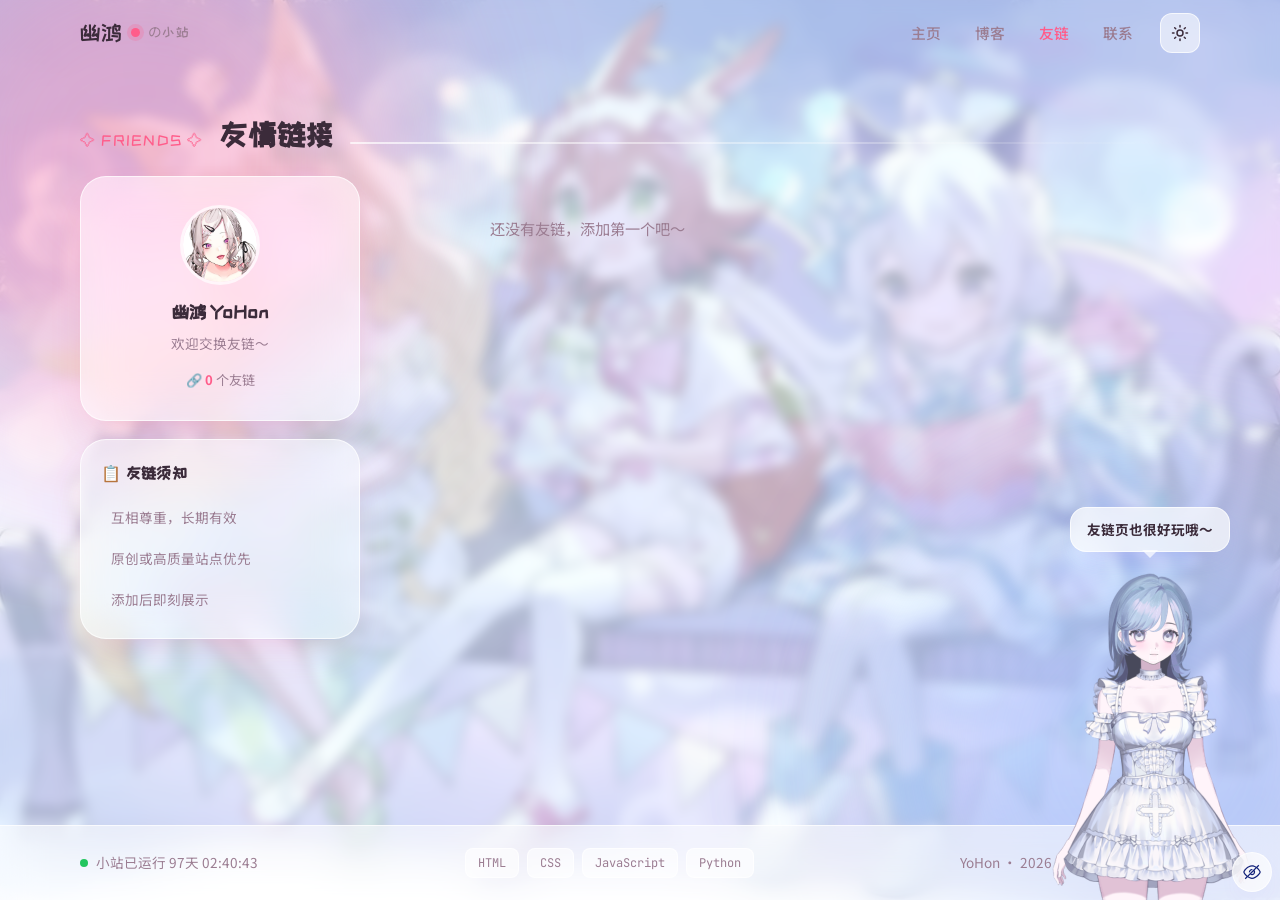
==== commit 7d505dbb: "feat(blog): 一篇文章支持多个分类（空格分隔）+ 同步线上站点代码 分类功能（js/log.js）： - 新增 splitCategories()/categoryText()：分类按空格/" ====
--- a/links.html
+++ b/links.html
@@ -7,10 +7,9 @@
 <link rel="icon" type="image/png" sizes="32x32" href="Icon/tab-32.png" />
 <link rel="icon" type="image/png" sizes="256x256" href="Icon/tab-256.png" />
 <meta name="description" content="YoHon 的友情链接。" />
-<link rel="preconnect" href="https://fonts.googleapis.com" />
-<link rel="preconnect" href="https://fonts.gstatic.com" crossorigin />
-<link href="https://fonts.googleapis.com/css2?family=ZCOOL+KuaiLe&family=Noto+Sans+SC:wght@400;500;700;900&family=JetBrains+Mono:wght@400;700&display=swap" rel="stylesheet" />
-<link rel="stylesheet" href="css/style.css" />
+<!-- 字体本地化：Google Fonts 子集已下载到 fonts/，避免国内访问 fonts.googleapis.com 阻塞 -->
+<link rel="stylesheet" href="fonts/fonts.css?v=20260911" />
+<link rel="stylesheet" href="css/style.css?v=20261008" />
 </head>
 <body>
   <div class="bg" aria-hidden="true">
@@ -28,10 +27,12 @@
     <div class="container nav-inner">
       <a href="index.html" class="logo">幽鸿<span class="logo-dot"></span><span class="logo-jp">の小站</span></a>
       <div class="menu">
-        <a href="index.html#about">关于</a>
-        <a href="log.html">博客</a>
-        <a href="links.html" class="active">友链</a>
-        <a href="index.html#contact">联系</a>
+        <div class="menu-links" id="menuLinks">
+          <a href="index.html#top">主页</a>
+          <a href="log.html">博客</a>
+          <a href="links.html" class="active">友链</a>
+          <a href="index.html#contact">联系</a>
+        </div>
         <button class="theme-toggle" id="themeToggle" aria-label="切换主题">
           <svg id="sunIcon" viewBox="0 0 24 24" fill="none" stroke="currentColor" stroke-width="2" stroke-linecap="round"><circle cx="12" cy="12" r="4"/><path d="M12 2v2M12 20v2M4.9 4.9l1.4 1.4M17.7 17.7l1.4 1.4M2 12h2M20 12h2M4.9 19.1l1.4-1.4M17.7 6.3l1.4-1.4"/></svg>
           <svg id="moonIcon" viewBox="0 0 24 24" fill="none" stroke="currentColor" stroke-width="2" stroke-linecap="round" stroke-linejoin="round" style="display:none"><path d="M21 12.8A9 9 0 1 1 11.2 3a7 7 0 0 0 9.8 9.8z"/></svg>
@@ -94,7 +95,7 @@
     <div class="container footer-inner">
       <div class="footer-status"><span class="status-dot"></span><span>小站已运行 <span id="uptime">00:00:00</span></span></div>
       <div class="footer-badges" id="footerBadges"></div>
-      <div class="footer-copy"> YoHon · <span id="year"></span></div>
+      <div class="footer-copy"> YoHon · <span id="year"></span> · <a href="https://icp.gov.moe/?keyword=20260982" target="_blank" rel="noopener">萌ICP备20260982号</a></div>
     </div>
   </footer>
 
@@ -109,17 +110,14 @@
   </div>
   <button class="mascot-toggle" id="mascotToggle" title="隐藏看板娘" aria-label="显示/隐藏看板娘"><img src="piv/view_off.svg" alt=""></button>
 
-  <script src="https://cubism.live2d.com/sdk-web/cubismcore/live2dcubismcore.min.js"></script>
-  <script>
-    if (typeof window.Live2DCubismCore === "undefined" || !window.Live2DCubismCore.Moc) {
-      document.write('<script src="js/lib/live2dcubismcore.min.js"><\/script>');
-    }
-  </script>
+  <!-- Cubism Core 本地化：避免国内访问 cubism.live2d.com 阻塞 -->
+  <script src="js/lib/live2dcubismcore.min.js"></script>
   <script src="js/lib/pixi.min.js"></script>
   <script src="js/lib/cubism4.min.js"></script>
-  <script src="js/shared.js"></script>
-  <script src="js/pjax.js"></script>
-  <script src="js/log.js"></script>
-  <script src="js/script.js"></script>
+  <script src="js/shared.js?v=20261025"></script>
+  <script src="js/pjax.js?v=20260909"></script>
+  <script src="js/player.js?v=20260923"></script>
+  <script src="js/log.js?v=20261103"></script>
+  <script src="js/script.js?v=20261025c"></script>
 </body>
 </html>
--- a/fonts/fonts.css
+++ b/fonts/fonts.css
@@ -0,0 +1,4101 @@
+/* cyrillic-ext */
+@font-face {
+  font-family: 'JetBrains Mono';
+  font-style: normal;
+  font-weight: 400;
+  font-display: swap;
+  src: url(f0.woff2?v=2) format('woff2');
+  unicode-range: U+0460-052F, U+1C80-1C8A, U+20B4, U+2DE0-2DFF, U+A640-A69F, U+FE2E-FE2F;
+}
+/* cyrillic */
+@font-face {
+  font-family: 'JetBrains Mono';
+  font-style: normal;
+  font-weight: 400;
+  font-display: swap;
+  src: url(f4.woff2?v=2) format('woff2');
+  unicode-range: U+0301, U+0400-045F, U+0490-0491, U+04B0-04B1, U+2116;
+}
+/* greek */
+@font-face {
+  font-family: 'JetBrains Mono';
+  font-style: normal;
+  font-weight: 400;
+  font-display: swap;
+  src: url(f3.woff2?v=2) format('woff2');
+  unicode-range: U+0370-0377, U+037A-037F, U+0384-038A, U+038C, U+038E-03A1, U+03A3-03FF;
+}
+/* vietnamese */
+@font-face {
+  font-family: 'JetBrains Mono';
+  font-style: normal;
+  font-weight: 400;
+  font-display: swap;
+  src: url(f5.woff2?v=2) format('woff2');
+  unicode-range: U+0102-0103, U+0110-0111, U+0128-0129, U+0168-0169, U+01A0-01A1, U+01AF-01B0, U+0300-0301, U+0303-0304, U+0308-0309, U+0323, U+0329, U+1EA0-1EF9, U+20AB;
+}
+/* latin-ext */
+@font-face {
+  font-family: 'JetBrains Mono';
+  font-style: normal;
+  font-weight: 400;
+  font-display: swap;
+  src: url(f1.woff2?v=2) format('woff2');
+  unicode-range: U+0100-02BA, U+02BD-02C5, U+02C7-02CC, U+02CE-02D7, U+02DD-02FF, U+0304, U+0308, U+0329, U+1D00-1DBF, U+1E00-1E9F, U+1EF2-1EFF, U+2020, U+20A0-20AB, U+20AD-20C0, U+2113, U+2C60-2C7F, U+A720-A7FF;
+}
+/* latin */
+@font-face {
+  font-family: 'JetBrains Mono';
+  font-style: normal;
+  font-weight: 400;
+  font-display: swap;
+  src: url(f2.woff2?v=2) format('woff2');
+  unicode-range: U+0000-00FF, U+0131, U+0152-0153, U+02BB-02BC, U+02C6, U+02DA, U+02DC, U+0304, U+0308, U+0329, U+2000-206F, U+20AC, U+2122, U+2191, U+2193, U+2212, U+2215, U+FEFF, U+FFFD;
+}
+/* cyrillic-ext */
+@font-face {
+  font-family: 'JetBrains Mono';
+  font-style: normal;
+  font-weight: 700;
+  font-display: swap;
+  src: url(f0.woff2?v=2) format('woff2');
+  unicode-range: U+0460-052F, U+1C80-1C8A, U+20B4, U+2DE0-2DFF, U+A640-A69F, U+FE2E-FE2F;
+}
+/* cyrillic */
+@font-face {
+  font-family: 'JetBrains Mono';
+  font-style: normal;
+  font-weight: 700;
+  font-display: swap;
+  src: url(f4.woff2?v=2) format('woff2');
+  unicode-range: U+0301, U+0400-045F, U+0490-0491, U+04B0-04B1, U+2116;
+}
+/* greek */
+@font-face {
+  font-family: 'JetBrains Mono';
+  font-style: normal;
+  font-weight: 700;
+  font-display: swap;
+  src: url(f3.woff2?v=2) format('woff2');
+  unicode-range: U+0370-0377, U+037A-037F, U+0384-038A, U+038C, U+038E-03A1, U+03A3-03FF;
+}
+/* vietnamese */
+@font-face {
+  font-family: 'JetBrains Mono';
+  font-style: normal;
+  font-weight: 700;
+  font-display: swap;
+  src: url(f5.woff2?v=2) format('woff2');
+  unicode-range: U+0102-0103, U+0110-0111, U+0128-0129, U+0168-0169, U+01A0-01A1, U+01AF-01B0, U+0300-0301, U+0303-0304, U+0308-0309, U+0323, U+0329, U+1EA0-1EF9, U+20AB;
+}
+/* latin-ext */
+@font-face {
+  font-family: 'JetBrains Mono';
+  font-style: normal;
+  font-weight: 700;
+  font-display: swap;
+  src: url(f1.woff2?v=2) format('woff2');
+  unicode-range: U+0100-02BA, U+02BD-02C5, U+02C7-02CC, U+02CE-02D7, U+02DD-02FF, U+0304, U+0308, U+0329, U+1D00-1DBF, U+1E00-1E9F, U+1EF2-1EFF, U+2020, U+20A0-20AB, U+20AD-20C0, U+2113, U+2C60-2C7F, U+A720-A7FF;
+}
+/* latin */
+@font-face {
+  font-family: 'JetBrains Mono';
+  font-style: normal;
+  font-weight: 700;
+  font-display: swap;
+  src: url(f2.woff2?v=2) format('woff2');
+  unicode-range: U+0000-00FF, U+0131, U+0152-0153, U+02BB-02BC, U+02C6, U+02DA, U+02DC, U+0304, U+0308, U+0329, U+2000-206F, U+20AC, U+2122, U+2191, U+2193, U+2212, U+2215, U+FEFF, U+FFFD;
+}
+@font-face {
+  font-family: 'Noto Sans SC';
+  font-style: normal;
+  font-weight: 400;
+  font-display: swap;
+  src: url(f49.woff2?v=2) format('woff2');
+  unicode-range: U+1f1e9-1f1f5, U+1f1f7-1f1ff, U+1f21a, U+1f232, U+1f234-1f237, U+1f250-1f251, U+1f300, U+1f302-1f308, U+1f30a-1f311, U+1f315, U+1f319-1f320, U+1f324, U+1f327, U+1f32a, U+1f32c-1f32d, U+1f330-1f357, U+1f359-1f37e;
+}
+@font-face {
+  font-family: 'Noto Sans SC';
+  font-style: normal;
+  font-weight: 400;
+  font-display: swap;
+  src: url(f60.woff2?v=2) format('woff2');
+  unicode-range: U+fee3, U+fef3, U+ff03-ff04, U+ff07, U+ff0a, U+ff17-ff19, U+ff1c-ff1d, U+ff20-ff3a, U+ff3c, U+ff3e-ff5b, U+ff5d, U+ff61-ff65, U+ff67-ff6a, U+ff6c, U+ff6f-ff78, U+ff7a-ff7d, U+ff80-ff84, U+ff86, U+ff89-ff8e, U+ff92, U+ff97-ff9b, U+ff9d-ff9f, U+ffe0-ffe4, U+ffe6, U+ffe9, U+ffeb, U+ffed, U+fffc, U+1f004, U+1f170-1f171, U+1f192-1f195, U+1f198-1f19a, U+1f1e6-1f1e8;
+}
+@font-face {
+  font-family: 'Noto Sans SC';
+  font-style: normal;
+  font-weight: 400;
+  font-display: swap;
+  src: url(f71.woff2?v=2) format('woff2');
+  unicode-range: U+f0a7, U+f0b2, U+f0b7, U+f0c9, U+f0d8, U+f0da, U+f0dc-f0dd, U+f0e0, U+f0e6, U+f0eb, U+f0fc, U+f101, U+f104-f105, U+f107, U+f10b, U+f11b, U+f14b, U+f18a, U+f193, U+f1d6-f1d7, U+f244, U+f27a, U+f296, U+f2ae, U+f471, U+f4b3, U+f610-f611, U+f880-f881, U+f8ec, U+f8f5, U+f8ff, U+f901, U+f90a, U+f92c-f92d, U+f934, U+f937, U+f941, U+f965, U+f967, U+f969, U+f96b, U+f96f, U+f974, U+f978-f979, U+f97e, U+f981, U+f98a, U+f98e, U+f997, U+f99c, U+f9b2, U+f9b5, U+f9ba, U+f9be, U+f9ca, U+f9d0-f9d1, U+f9dd, U+f9e0-f9e1, U+f9e4, U+f9f7, U+fa00-fa01, U+fa08, U+fa0a, U+fa11, U+fb01-fb02, U+fdfc, U+fe0e, U+fe30-fe31, U+fe33-fe44, U+fe49-fe52, U+fe54-fe57, U+fe59-fe66, U+fe68-fe6b, U+fe8e, U+fe92-fe93, U+feae, U+feb8, U+fecb-fecc, U+fee0;
+}
+@font-face {
+  font-family: 'Noto Sans SC';
+  font-style: normal;
+  font-weight: 400;
+  font-display: swap;
+  src: url(f30.woff2?v=2) format('woff2');
+  unicode-range: U+9f83, U+9f85-9f8d, U+9f90-9f91, U+9f94-9f96, U+9f98, U+9f9b-9f9c, U+9f9e, U+9fa0, U+9fa2, U+9ff0-9fff, U+a001, U+a007, U+a025, U+a046-a047, U+a057, U+a072, U+a078-a079, U+a083, U+a085, U+a100, U+a118, U+a132, U+a134, U+a1f4, U+a242, U+a4a6, U+a4aa, U+a4b0-a4b1, U+a4b3, U+a9c1-a9c2, U+ac00-ac01, U+ac04, U+ac08, U+ac10-ac11, U+ac13-ac16, U+ac19, U+ac1c-ac1d, U+ac24, U+ac70-ac71, U+ac74, U+ac77-ac78, U+ac80-ac81, U+ac83, U+ac8c, U+ac90, U+ac9f-aca0, U+aca8-aca9, U+acac, U+acb0, U+acbd, U+acc1, U+acc4, U+ace0-ace1, U+ace4, U+ace8, U+acf3, U+acf5, U+acfc-acfd, U+ad00, U+ad0c, U+ad11, U+ad1c, U+ad34, U+ad50, U+ad64, U+ad6c, U+ad70, U+ad74, U+ad7f, U+ad81, U+ad8c, U+adc0, U+adc8, U+addc, U+ade0, U+adf8-adf9, U+adfc, U+ae00, U+ae08-ae09, U+ae0b, U+ae30, U+ae34, U+ae38, U+ae40, U+ae4a, U+ae4c, U+ae54, U+ae68, U+aebc, U+aed8, U+af2c-af2d;
+}
+@font-face {
+  font-family: 'Noto Sans SC';
+  font-style: normal;
+  font-weight: 400;
+  font-display: swap;
+  src: url(f31.woff2?v=2) format('woff2');
+  unicode-range: U+9e30-9e33, U+9e35-9e3b, U+9e3e, U+9e40-9e44, U+9e46-9e4e, U+9e51, U+9e53, U+9e55-9e58, U+9e5a-9e5c, U+9e5e-9e63, U+9e66-9e6e, U+9e71, U+9e73, U+9e75, U+9e78-9e79, U+9e7c-9e7e, U+9e82, U+9e86-9e88, U+9e8b-9e8c, U+9e90-9e91, U+9e93, U+9e95, U+9e97, U+9e9d, U+9ea4-9ea5, U+9ea9-9eaa, U+9eb4-9eb5, U+9eb8-9eba, U+9ebc-9ebf, U+9ec3, U+9ec9, U+9ecd, U+9ed0, U+9ed2-9ed3, U+9ed5-9ed6, U+9ed9, U+9edc-9edd, U+9edf-9ee0, U+9ee2, U+9ee5, U+9ee7-9eea, U+9eef, U+9ef1, U+9ef3-9ef4, U+9ef6, U+9ef9, U+9efb-9efc, U+9efe, U+9f0b, U+9f0d, U+9f10, U+9f14, U+9f17, U+9f19, U+9f22, U+9f29, U+9f2c, U+9f2f, U+9f31, U+9f37, U+9f39, U+9f3d-9f3e, U+9f41, U+9f4a-9f4b, U+9f51-9f52, U+9f61-9f63, U+9f66-9f67, U+9f80-9f81;
+}
+@font-face {
+  font-family: 'Noto Sans SC';
+  font-style: normal;
+  font-weight: 400;
+  font-display: swap;
+  src: url(f32.woff2?v=2) format('woff2');
+  unicode-range: U+9c82-9c83, U+9c85-9c8c, U+9c8e-9c92, U+9c94-9c9b, U+9c9e-9ca3, U+9ca5-9ca7, U+9ca9, U+9cab, U+9cad-9cae, U+9cb1-9cb7, U+9cb9-9cbd, U+9cbf-9cc0, U+9cc3, U+9cc5-9cc7, U+9cc9-9cd1, U+9cd3-9cda, U+9cdc-9cdd, U+9cdf, U+9ce1-9ce3, U+9ce5, U+9ce9, U+9cee-9cef, U+9cf3-9cf4, U+9cf6, U+9cfc-9cfd, U+9d02, U+9d08-9d09, U+9d12, U+9d1b, U+9d1e, U+9d26, U+9d28, U+9d37, U+9d3b, U+9d3f, U+9d51, U+9d59, U+9d5c-9d5d, U+9d5f-9d61, U+9d6c, U+9d70, U+9d72, U+9d7a, U+9d7e, U+9d84, U+9d89, U+9d8f, U+9d92, U+9daf, U+9db4, U+9db8, U+9dbc, U+9dc4, U+9dc7, U+9dc9, U+9dd7, U+9ddf, U+9df2, U+9df9-9dfa, U+9e0a, U+9e11, U+9e1a, U+9e1e, U+9e20, U+9e22, U+9e28-9e2c, U+9e2e-9e2f;
+}
+@font-face {
+  font-family: 'Noto Sans SC';
+  font-style: normal;
+  font-weight: 400;
+  font-display: swap;
+  src: url(f33.woff2?v=2) format('woff2');
+  unicode-range: U+9a80, U+9a83, U+9a85, U+9a88-9a8a, U+9a8d-9a8e, U+9a90, U+9a92-9a93, U+9a95-9a96, U+9a98-9a99, U+9a9b-9aa2, U+9aa5, U+9aa7, U+9aaf-9ab1, U+9ab5-9ab6, U+9ab9-9aba, U+9ac0-9ac4, U+9ac8, U+9acb-9acc, U+9ace-9acf, U+9ad1-9ad2, U+9ad9, U+9adf, U+9ae1, U+9ae3, U+9aea-9aeb, U+9aed-9aef, U+9af4, U+9af9, U+9afb, U+9b03-9b04, U+9b06, U+9b08, U+9b0d, U+9b0f-9b10, U+9b13, U+9b18, U+9b1a, U+9b1f, U+9b22-9b23, U+9b25, U+9b27-9b28, U+9b2a, U+9b2f, U+9b31-9b32, U+9b3b, U+9b43, U+9b46-9b49, U+9b4d-9b4e, U+9b51, U+9b56, U+9b58, U+9b5a, U+9b5c, U+9b5f, U+9b61-9b62, U+9b6f, U+9b77, U+9b80, U+9b88, U+9b8b, U+9b8e, U+9b91, U+9b9f-9ba0, U+9ba8, U+9baa-9bab, U+9bad-9bae, U+9bb0-9bb1, U+9bb8, U+9bc9-9bca, U+9bd3, U+9bd6, U+9bdb, U+9be8, U+9bf0-9bf1, U+9c02, U+9c10, U+9c15, U+9c24, U+9c2d, U+9c32, U+9c39, U+9c3b, U+9c40, U+9c47-9c49, U+9c53, U+9c57, U+9c64, U+9c72, U+9c77-9c78, U+9c7b, U+9c7f-9c80;
+}
+@font-face {
+  font-family: 'Noto Sans SC';
+  font-style: normal;
+  font-weight: 400;
+  font-display: swap;
+  src: url(f34.woff2?v=2) format('woff2');
+  unicode-range: U+98dd, U+98e1-98e2, U+98e7-98ea, U+98ec, U+98ee-98ef, U+98f2, U+98f4, U+98fc-98fe, U+9903, U+9905, U+9908, U+990a, U+990c-990d, U+9913-9914, U+9918, U+991a-991b, U+991e, U+9921, U+9928, U+992c, U+992e, U+9935, U+9938-9939, U+993d-993e, U+9945, U+994b-994c, U+9951-9952, U+9954-9955, U+9957, U+995e, U+9963, U+9966-9969, U+996b-996c, U+996f, U+9974-9975, U+9977-9979, U+997d-997e, U+9980-9981, U+9983-9984, U+9987, U+998a-998b, U+998d-9991, U+9993-9995, U+9997-9998, U+99a5, U+99ab, U+99ad-99ae, U+99b1, U+99b3-99b4, U+99bc, U+99bf, U+99c1, U+99c3-99c6, U+99cc, U+99d0, U+99d2, U+99d5, U+99db, U+99dd, U+99e1, U+99ed, U+99f1, U+99ff, U+9a01, U+9a03-9a04, U+9a0e-9a0f, U+9a11-9a13, U+9a19, U+9a1b, U+9a28, U+9a2b, U+9a30, U+9a32, U+9a37, U+9a40, U+9a45, U+9a4a, U+9a4d-9a4e, U+9a52, U+9a55, U+9a57, U+9a5a-9a5b, U+9a5f, U+9a62, U+9a65, U+9a69, U+9a6b, U+9a6e, U+9a75, U+9a77-9a7a, U+9a7d;
+}
+@font-face {
+  font-family: 'Noto Sans SC';
+  font-style: normal;
+  font-weight: 400;
+  font-display: swap;
+  src: url(f35.woff2?v=2) format('woff2');
+  unicode-range: U+975b-975c, U+9763, U+9765-9766, U+976c-976d, U+9773, U+9776, U+977a, U+977c, U+9784-9785, U+978e-978f, U+9791-9792, U+9794-9795, U+9798, U+979a, U+979e, U+97a3, U+97a5-97a6, U+97a8, U+97ab-97ac, U+97ae-97af, U+97b2, U+97b4, U+97c6, U+97cb-97cc, U+97d3, U+97d8, U+97dc, U+97e1, U+97ea-97eb, U+97ee, U+97fb, U+97fe-97ff, U+9801-9803, U+9805-9806, U+9808, U+980c, U+9810-9814, U+9817-9818, U+981e, U+9820-9821, U+9824, U+9828, U+982b-982d, U+9830, U+9834, U+9838-9839, U+983c, U+9846, U+984d-984f, U+9851-9852, U+9854-9855, U+9857-9858, U+985a-985b, U+9862-9863, U+9865, U+9867, U+986b, U+986f-9871, U+9877-9878, U+987c, U+9880, U+9883, U+9885, U+9889, U+988b-988f, U+9893-9895, U+9899-989b, U+989e-989f, U+98a1-98a2, U+98a5-98a7, U+98a9, U+98af, U+98b1, U+98b6, U+98ba, U+98be, U+98c3-98c4, U+98c6-98c8, U+98cf-98d6, U+98da-98db;
+}
+@font-face {
+  font-family: 'Noto Sans SC';
+  font-style: normal;
+  font-weight: 400;
+  font-display: swap;
+  src: url(f36.woff2?v=2) format('woff2');
+  unicode-range: U+95c4-95ca, U+95cc-95cd, U+95d4-95d6, U+95d8, U+95e1-95e2, U+95e9, U+95f0-95f1, U+95f3, U+95f6, U+95fc, U+95fe-95ff, U+9602-9604, U+9606-960d, U+960f, U+9611-9613, U+9615-9617, U+9619-961b, U+961d, U+9621, U+9628, U+962f, U+963c-963e, U+9641-9642, U+9649, U+9654, U+965b-965f, U+9661, U+9663, U+9665, U+9667-9668, U+966c, U+9670, U+9672-9674, U+9678, U+967a, U+967d, U+9682, U+9685, U+9688, U+968a, U+968d-968e, U+9695, U+9697-9698, U+969e, U+96a0, U+96a3-96a4, U+96a8, U+96aa, U+96b0-96b1, U+96b3-96b4, U+96b7-96b9, U+96bb-96bd, U+96c9, U+96cb, U+96ce, U+96d1-96d2, U+96d6, U+96d9, U+96db-96dc, U+96de, U+96e0, U+96e3, U+96e9, U+96eb, U+96f0-96f2, U+96f9, U+96ff, U+9701-9702, U+9705, U+9708, U+970a, U+970e-970f, U+9711, U+9719, U+9727, U+972a, U+972d, U+9730, U+973d, U+9742, U+9744, U+9748-9749, U+9750-9751, U+975a;
+}
+@font-face {
+  font-family: 'Noto Sans SC';
+  font-style: normal;
+  font-weight: 400;
+  font-display: swap;
+  src: url(f37.woff2?v=2) format('woff2');
+  unicode-range: U+94f5, U+94f7, U+94f9, U+94fb-94fd, U+94ff, U+9503-9504, U+9506-9507, U+9509-950a, U+950d-950f, U+9511-9518, U+951a-9520, U+9522, U+9528-952d, U+9530-953a, U+953c-953f, U+9543-9546, U+9548-9550, U+9552-9555, U+9557-955b, U+955d-9568, U+956a-956d, U+9570-9574, U+9583, U+9586, U+9589, U+958e-958f, U+9591-9592, U+9594, U+9598-9599, U+959e-95a0, U+95a2-95a6, U+95a8-95b2, U+95b4, U+95b8-95c3;
+}
+@font-face {
+  font-family: 'Noto Sans SC';
+  font-style: normal;
+  font-weight: 400;
+  font-display: swap;
+  src: url(f38.woff2?v=2) format('woff2');
+  unicode-range: U+941c-942b, U+942d-942e, U+9432-9433, U+9435, U+9438, U+943a, U+943e, U+9444, U+944a, U+9451-9452, U+945a, U+9462-9463, U+9465, U+9470-9487, U+948a-9492, U+9494-9498, U+949a, U+949c-949d, U+94a1, U+94a3-94a4, U+94a8, U+94aa-94ad, U+94af, U+94b2, U+94b4-94ba, U+94bc-94c0, U+94c4, U+94c6-94db, U+94de-94ec, U+94ee-94f1, U+94f3;
+}
+@font-face {
+  font-family: 'Noto Sans SC';
+  font-style: normal;
+  font-weight: 400;
+  font-display: swap;
+  src: url(f39.woff2?v=2) format('woff2');
+  unicode-range: U+92ec-92ed, U+92f0, U+92f3, U+92f8, U+92fc, U+9304, U+9306, U+9310, U+9312, U+9315, U+9318, U+931a, U+931e, U+9320-9322, U+9324, U+9326-9329, U+932b-932c, U+932f, U+9331-9332, U+9335-9336, U+933e, U+9340-9341, U+934a-9360, U+9362-9363, U+9365-936b, U+936e, U+9375, U+937e, U+9382, U+938a, U+938c, U+938f, U+9393-9394, U+9396-9397, U+939a, U+93a2, U+93a7, U+93ac-93cd, U+93d0-93d1, U+93d6-93d8, U+93de-93df, U+93e1-93e2, U+93e4, U+93f8, U+93fb, U+93fd, U+940e-941a;
+}
+@font-face {
+  font-family: 'Noto Sans SC';
+  font-style: normal;
+  font-weight: 400;
+  font-display: swap;
+  src: url(f40.woff2?v=2) format('woff2');
+  unicode-range: U+9163-9164, U+9169, U+9170, U+9172, U+9174, U+9179-917a, U+917d-917e, U+9182-9183, U+9185, U+918c-918d, U+9190-9191, U+919a, U+919c, U+91a1-91a4, U+91a8, U+91aa-91af, U+91b4-91b5, U+91b8, U+91ba, U+91be, U+91c0-91c1, U+91c6, U+91c8, U+91cb, U+91d0, U+91d2, U+91d7-91d8, U+91dd, U+91e3, U+91e6-91e7, U+91ed, U+91f0, U+91f5, U+91f9, U+9200, U+9205, U+9207-920a, U+920d-920e, U+9210, U+9214-9215, U+921c, U+921e, U+9221, U+9223-9227, U+9229-922a, U+922d, U+9234-9235, U+9237, U+9239-923a, U+923c-9240, U+9244-9246, U+9249, U+924e-924f, U+9251, U+9253, U+9257, U+925b, U+925e, U+9262, U+9264-9266, U+9268, U+926c, U+926f, U+9271, U+927b, U+927e, U+9280, U+9283, U+9285-928a, U+928e, U+9291, U+9293, U+9296, U+9298, U+929c-929d, U+92a8, U+92ab-92ae, U+92b3, U+92b6-92b7, U+92b9, U+92c1, U+92c5-92c6, U+92c8, U+92cc, U+92d0, U+92d2, U+92e4, U+92ea;
+}
+@font-face {
+  font-family: 'Noto Sans SC';
+  font-style: normal;
+  font-weight: 400;
+  font-display: swap;
+  src: url(f41.woff2?v=2) format('woff2');
+  unicode-range: U+9004, U+900b, U+9011, U+9015-9016, U+901e, U+9021, U+9026, U+902d, U+902f, U+9031, U+9035-9036, U+9039-903a, U+9041, U+9044-9046, U+904a, U+904f-9052, U+9054-9055, U+9058-9059, U+905b-905e, U+9060-9062, U+9068-9069, U+906f, U+9072, U+9074, U+9076-907a, U+907c-907d, U+9081, U+9083, U+9085, U+9087-908b, U+908f, U+9095, U+9097, U+9099-909b, U+909d, U+90a0-90a1, U+90a8-90a9, U+90ac, U+90b0, U+90b2-90b4, U+90b6, U+90b8, U+90ba, U+90bd-90be, U+90c3-90c5, U+90c7-90c8, U+90cf-90d0, U+90d3, U+90d5, U+90d7, U+90da-90dc, U+90de, U+90e2, U+90e4, U+90e6-90e7, U+90ea-90eb, U+90ef, U+90f4-90f5, U+90f7, U+90fe-9100, U+9104, U+9109, U+910c, U+9112, U+9114-9115, U+9118, U+911c, U+911e, U+9120, U+9122-9123, U+9127, U+912d, U+912f-9132, U+9139-913a, U+9143, U+9146, U+9149-914a, U+914c, U+914e-9150, U+9154, U+9157, U+915a, U+915d-915e, U+9161-9162;
+}
+@font-face {
+  font-family: 'Noto Sans SC';
+  font-style: normal;
+  font-weight: 400;
+  font-display: swap;
+  src: url(f42.woff2?v=2) format('woff2');
+  unicode-range: U+8e41-8e42, U+8e47, U+8e49-8e4b, U+8e50-8e53, U+8e59-8e5a, U+8e5f-8e60, U+8e64, U+8e69, U+8e6c, U+8e70, U+8e74, U+8e76, U+8e7a-8e7c, U+8e7f, U+8e84-8e85, U+8e87, U+8e89, U+8e8b, U+8e8d, U+8e8f-8e90, U+8e94, U+8e99, U+8e9c, U+8e9e, U+8eaa, U+8eac, U+8eb0, U+8eb6, U+8ec0, U+8ec6, U+8eca-8ece, U+8ed2, U+8eda, U+8edf, U+8ee2, U+8eeb, U+8ef8, U+8efb-8efe, U+8f03, U+8f09, U+8f0b, U+8f12-8f15, U+8f1b, U+8f1d, U+8f1f, U+8f29-8f2a, U+8f2f, U+8f36, U+8f38, U+8f3b, U+8f3e-8f3f, U+8f44-8f45, U+8f49, U+8f4d-8f4e, U+8f5f, U+8f6b, U+8f6d, U+8f71-8f73, U+8f75-8f76, U+8f78-8f7a, U+8f7c, U+8f7e, U+8f81-8f82, U+8f84, U+8f87, U+8f8a-8f8b, U+8f8d-8f8f, U+8f94-8f95, U+8f97-8f9a, U+8fa6, U+8fad-8faf, U+8fb2, U+8fb5-8fb7, U+8fba-8fbc, U+8fbf, U+8fc2, U+8fcb, U+8fcd, U+8fd3, U+8fd5, U+8fd7, U+8fda, U+8fe2-8fe5, U+8fe8-8fe9, U+8fee, U+8ff3-8ff4, U+8ff8, U+8ffa;
+}
+@font-face {
+  font-family: 'Noto Sans SC';
+  font-style: normal;
+  font-weight: 400;
+  font-display: swap;
+  src: url(f43.woff2?v=2) format('woff2');
+  unicode-range: U+8cbd, U+8cbf-8cc4, U+8cc7-8cc8, U+8cca, U+8ccd, U+8cd1, U+8cd3, U+8cdb-8cdc, U+8cde, U+8ce0, U+8ce2-8ce4, U+8ce6-8ce8, U+8cea, U+8ced, U+8cf4, U+8cf8, U+8cfa, U+8cfc-8cfd, U+8d04-8d05, U+8d07-8d08, U+8d0a, U+8d0d, U+8d0f, U+8d13-8d14, U+8d16, U+8d1b, U+8d20, U+8d30, U+8d32-8d33, U+8d36, U+8d3b, U+8d3d, U+8d40, U+8d42-8d43, U+8d45-8d46, U+8d48-8d4a, U+8d4d, U+8d51, U+8d53, U+8d55, U+8d59, U+8d5c-8d5d, U+8d5f, U+8d61, U+8d66-8d67, U+8d6a, U+8d6d, U+8d71, U+8d73, U+8d84, U+8d90-8d91, U+8d94-8d95, U+8d99, U+8da8, U+8daf, U+8db1, U+8db5, U+8db8, U+8dba, U+8dbc, U+8dbf, U+8dc2, U+8dc4, U+8dc6, U+8dcb, U+8dce-8dcf, U+8dd6-8dd7, U+8dda-8ddb, U+8dde, U+8de1, U+8de3-8de4, U+8de9, U+8deb-8dec, U+8df0-8df1, U+8df6-8dfd, U+8e05, U+8e07, U+8e09-8e0a, U+8e0c, U+8e0e, U+8e10, U+8e14, U+8e1d-8e1f, U+8e23, U+8e26, U+8e2b-8e31, U+8e34-8e35, U+8e39-8e3a, U+8e3d, U+8e40;
+}
+@font-face {
+  font-family: 'Noto Sans SC';
+  font-style: normal;
+  font-weight: 400;
+  font-display: swap;
+  src: url(f44.woff2?v=2) format('woff2');
+  unicode-range: U+8b80, U+8b83, U+8b8a, U+8b8c, U+8b90, U+8b93, U+8b99-8b9a, U+8ba0, U+8ba3, U+8ba5-8ba7, U+8baa-8bac, U+8bb4-8bb5, U+8bb7, U+8bb9, U+8bc2-8bc3, U+8bc5, U+8bcb-8bcc, U+8bce-8bd0, U+8bd2-8bd4, U+8bd6, U+8bd8-8bd9, U+8bdc, U+8bdf, U+8be3-8be4, U+8be7-8be9, U+8beb-8bec, U+8bee, U+8bf0, U+8bf2-8bf3, U+8bf6, U+8bf9, U+8bfc-8bfd, U+8bff-8c00, U+8c02, U+8c04, U+8c06-8c07, U+8c0c, U+8c0f, U+8c11-8c12, U+8c14-8c1b, U+8c1d-8c21, U+8c24-8c25, U+8c27, U+8c2a-8c2c, U+8c2e-8c30, U+8c32-8c36, U+8c3f, U+8c47-8c4c, U+8c4e-8c50, U+8c54-8c56, U+8c62, U+8c68, U+8c6c, U+8c73, U+8c78, U+8c7a, U+8c82, U+8c85, U+8c89-8c8a, U+8c8d-8c8e, U+8c90, U+8c93-8c94, U+8c98, U+8c9d-8c9e, U+8ca0-8ca2, U+8ca7-8cac, U+8caf-8cb0, U+8cb3-8cb4, U+8cb6-8cb9, U+8cbb-8cbc;
+}
+@font-face {
+  font-family: 'Noto Sans SC';
+  font-style: normal;
+  font-weight: 400;
+  font-display: swap;
+  src: url(f45.woff2?v=2) format('woff2');
+  unicode-range: U+8a15-8a18, U+8a1a-8a1b, U+8a1d, U+8a1f, U+8a22-8a23, U+8a25, U+8a2b, U+8a2d, U+8a31, U+8a33-8a34, U+8a36-8a38, U+8a3a, U+8a3c, U+8a3e, U+8a40-8a41, U+8a46, U+8a48, U+8a50, U+8a52, U+8a54-8a55, U+8a58, U+8a5b, U+8a5d-8a63, U+8a66, U+8a69-8a6b, U+8a6d-8a6e, U+8a70, U+8a72-8a73, U+8a7a, U+8a85, U+8a87, U+8a8a, U+8a8c-8a8d, U+8a90-8a92, U+8a95, U+8a98, U+8aa0-8aa1, U+8aa3-8aa6, U+8aa8-8aa9, U+8aac-8aae, U+8ab0, U+8ab2, U+8ab8-8ab9, U+8abc, U+8abe-8abf, U+8ac7, U+8acf, U+8ad2, U+8ad6-8ad7, U+8adb-8adc, U+8adf, U+8ae1, U+8ae6-8ae8, U+8aeb, U+8aed-8aee, U+8af1, U+8af3-8af4, U+8af7-8af8, U+8afa, U+8afe, U+8b00-8b02, U+8b07, U+8b0a, U+8b0c, U+8b0e, U+8b10, U+8b17, U+8b19, U+8b1b, U+8b1d, U+8b20-8b21, U+8b26, U+8b28, U+8b2c, U+8b33, U+8b39, U+8b3e-8b3f, U+8b41, U+8b45, U+8b49, U+8b4c, U+8b4f, U+8b57-8b58, U+8b5a, U+8b5c, U+8b5e, U+8b60, U+8b6c, U+8b6f-8b70, U+8b72, U+8b74, U+8b77, U+8b7d;
+}
+@font-face {
+  font-family: 'Noto Sans SC';
+  font-style: normal;
+  font-weight: 400;
+  font-display: swap;
+  src: url(f46.woff2?v=2) format('woff2');
+  unicode-range: U+8882, U+8884-8886, U+8888, U+888f, U+8892-8893, U+889b, U+88a2, U+88a4, U+88a6, U+88a8, U+88aa, U+88ae, U+88b1, U+88b4, U+88b7, U+88bc, U+88c0, U+88c6-88c9, U+88ce-88cf, U+88d1-88d3, U+88d8, U+88db-88dd, U+88df, U+88e1-88e3, U+88e5, U+88e8, U+88ec, U+88f0-88f1, U+88f3-88f4, U+88fc-88fe, U+8900, U+8902, U+8906-8907, U+8909-890c, U+8912-8915, U+8918-891b, U+8921, U+8925, U+892b, U+8930, U+8932, U+8934, U+8936, U+893b, U+893d, U+8941, U+894c, U+8955-8956, U+8959, U+895c, U+895e-8960, U+8966, U+896a, U+896c, U+896f-8970, U+8972, U+897b, U+897e, U+8980, U+8983, U+8985, U+8987-8988, U+898c, U+898f, U+8993, U+8997, U+899a, U+89a1, U+89a7, U+89a9-89aa, U+89b2-89b3, U+89b7, U+89c0, U+89c7, U+89ca-89cc, U+89ce-89d1, U+89d6, U+89da, U+89dc, U+89de, U+89e5, U+89e7, U+89eb, U+89ef, U+89f1, U+89f3-89f4, U+89f8, U+89ff, U+8a01-8a03, U+8a07-8a0a, U+8a0e-8a0f, U+8a13;
+}
+@font-face {
+  font-family: 'Noto Sans SC';
+  font-style: normal;
+  font-weight: 400;
+  font-display: swap;
+  src: url(f47.woff2?v=2) format('woff2');
+  unicode-range: U+86f4, U+86f8-86f9, U+86fb, U+86fe, U+8703, U+8706-870a, U+870d, U+8711-8713, U+871a, U+871e, U+8722-8723, U+8725, U+8729, U+872e, U+8731, U+8734, U+8737, U+873a-873b, U+873e-8740, U+8742, U+8747-8748, U+8753, U+8755, U+8757-8758, U+875d, U+875f, U+8762-8766, U+8768, U+876e, U+8770, U+8772, U+8775, U+8778, U+877b-877e, U+8782, U+8785, U+8788, U+878b, U+8793, U+8797, U+879a, U+879e-87a0, U+87a2-87a3, U+87a8, U+87ab-87ad, U+87af, U+87b3, U+87b5, U+87bd, U+87c0, U+87c4, U+87c6, U+87ca-87cb, U+87d1-87d2, U+87db-87dc, U+87de, U+87e0, U+87e5, U+87ea, U+87ec, U+87ee, U+87f2-87f3, U+87fb, U+87fd-87fe, U+8802-8803, U+8805, U+880a-880b, U+880d, U+8813-8816, U+8819, U+881b, U+881f, U+8821, U+8823, U+8831-8832, U+8835-8836, U+8839, U+883b-883c, U+8844, U+8846, U+884a, U+884e, U+8852-8853, U+8855, U+8859, U+885b, U+885d-885e, U+8862, U+8864, U+8869-886a, U+886e-886f, U+8872, U+8879, U+887d-887f;
+}
+@font-face {
+  font-family: 'Noto Sans SC';
+  font-style: normal;
+  font-weight: 400;
+  font-display: swap;
+  src: url(f48.woff2?v=2) format('woff2');
+  unicode-range: U+8548, U+854e, U+8553, U+8556-8557, U+8559, U+855e, U+8561, U+8564-8565, U+8568-856a, U+856d, U+856f-8570, U+8572, U+8576, U+8579-857b, U+8580, U+8585-8586, U+8588, U+858a, U+858f, U+8591, U+8594, U+8599, U+859c, U+85a2, U+85a4, U+85a6, U+85a8-85a9, U+85ab-85ac, U+85ae, U+85b7-85b9, U+85be, U+85c1, U+85c7, U+85cd, U+85d0, U+85d3, U+85d5, U+85dc-85dd, U+85df-85e0, U+85e5-85e6, U+85e8-85ea, U+85f4, U+85f9, U+85fe-85ff, U+8602, U+8605-8607, U+860a-860b, U+8616, U+8618, U+861a, U+8627, U+8629, U+862d, U+8638, U+863c, U+863f, U+864d, U+864f, U+8652-8655, U+865b-865c, U+865f, U+8662, U+8667, U+866c, U+866e, U+8671, U+8675, U+867a-867c, U+867f, U+868b, U+868d, U+8693, U+869c-869d, U+86a1, U+86a3-86a4, U+86a7-86a9, U+86ac, U+86af-86b1, U+86b4-86b6, U+86ba, U+86c0, U+86c4, U+86c6, U+86c9-86ca, U+86cd-86d1, U+86d4, U+86d8, U+86de-86df, U+86e4, U+86e6, U+86e9, U+86ed, U+86ef-86f3;
+}
+@font-face {
+  font-family: 'Noto Sans SC';
+  font-style: normal;
+  font-weight: 400;
+  font-display: swap;
+  src: url(f50.woff2?v=2) format('woff2');
+  unicode-range: U+83c5, U+83c8-83c9, U+83cb, U+83d1, U+83d3-83d6, U+83d8, U+83db, U+83dd, U+83df, U+83e1, U+83e5, U+83ea-83eb, U+83f0, U+83f4, U+83f8-83f9, U+83fb, U+83fd, U+83ff, U+8401, U+8406, U+840a-840b, U+840f, U+8411, U+8418, U+841c, U+8420, U+8422-8424, U+8426, U+8429, U+842c, U+8438-8439, U+843b-843c, U+843f, U+8446-8447, U+8449, U+844e, U+8451-8452, U+8456, U+8459-845a, U+845c, U+8462, U+8466, U+846d, U+846f-8470, U+8473, U+8476-8478, U+847a, U+847d, U+8484-8485, U+8487, U+8489, U+848c, U+848e, U+8490, U+8493-8494, U+8497, U+849b, U+849e-849f, U+84a1, U+84a5, U+84a8, U+84af, U+84b4, U+84b9-84bf, U+84c1-84c2, U+84c5-84c7, U+84ca-84cb, U+84cd, U+84d0-84d1, U+84d3, U+84d6, U+84df-84e0, U+84e2-84e3, U+84e5-84e7, U+84ee, U+84f3, U+84f6, U+84fa, U+84fc, U+84ff-8500, U+850c, U+8511, U+8514-8515, U+8517-8518, U+851f, U+8523, U+8525-8526, U+8529, U+852b, U+852d, U+8532, U+8534-8535, U+8538-853a, U+853c, U+8543, U+8545;
+}
+@font-face {
+  font-family: 'Noto Sans SC';
+  font-style: normal;
+  font-weight: 400;
+  font-display: swap;
+  src: url(f51.woff2?v=2) format('woff2');
+  unicode-range: U+82bc, U+82be, U+82c0-82c2, U+82c4-82c8, U+82ca-82cc, U+82ce, U+82d0, U+82d2-82d3, U+82d5-82d6, U+82d8-82d9, U+82dc-82de, U+82e0-82e4, U+82e7, U+82e9-82eb, U+82ed-82ee, U+82f3-82f4, U+82f7-82f8, U+82fa-8301, U+8306-8308, U+830c-830d, U+830f, U+8311, U+8313-8315, U+8318, U+831a-831b, U+831d, U+8324, U+8327, U+832a, U+832c-832d, U+832f, U+8331-8334, U+833a-833c, U+8340, U+8343-8345, U+8347-8348, U+834a, U+834c, U+834f, U+8351, U+8356, U+8358-835c, U+835e, U+8360, U+8364-8366, U+8368-836a, U+836c-836e, U+8373, U+8378, U+837b-837d, U+837f-8380, U+8382, U+8388, U+838a-838b, U+8392, U+8394, U+8396, U+8398-8399, U+839b-839c, U+83a0, U+83a2-83a3, U+83a8-83aa, U+83ae-83b0, U+83b3-83b4, U+83b6, U+83b8, U+83ba, U+83bc-83bd, U+83bf-83c0, U+83c2;
+}
+@font-face {
+  font-family: 'Noto Sans SC';
+  font-style: normal;
+  font-weight: 400;
+  font-display: swap;
+  src: url(f52.woff2?v=2) format('woff2');
+  unicode-range: U+8166-8169, U+816b, U+816d, U+8171, U+8173-8174, U+8178, U+817c-817d, U+8182, U+8188, U+8191, U+8198-819b, U+81a0, U+81a3, U+81a5-81a6, U+81a9, U+81b6, U+81ba-81bb, U+81bd, U+81bf, U+81c1, U+81c3, U+81c6, U+81c9-81ca, U+81cc-81cd, U+81d1, U+81d3-81d4, U+81d8, U+81db-81dc, U+81de-81df, U+81e5, U+81e7-81e9, U+81eb-81ec, U+81ee-81ef, U+81f5, U+81f8, U+81fa, U+81fc, U+81fe, U+8200-8202, U+8204, U+8208-820a, U+820e-8210, U+8216-8218, U+821b-821c, U+8221-8224, U+8226-8228, U+822b, U+822d, U+822f, U+8232-8234, U+8237-8238, U+823a-823b, U+823e, U+8244, U+8249, U+824b, U+824f, U+8259-825a, U+825f, U+8266, U+8268, U+826e, U+8271, U+8276-8279, U+827d, U+827f, U+8283-8284, U+8288-828a, U+828d-8291, U+8293-8294, U+8296-8298, U+829f-82a1, U+82a3-82a4, U+82a7-82ab, U+82ae, U+82b0, U+82b2, U+82b4-82b6;
+}
+@font-face {
+  font-family: 'Noto Sans SC';
+  font-style: normal;
+  font-weight: 400;
+  font-display: swap;
+  src: url(f53.woff2?v=2) format('woff2');
+  unicode-range: U+8016, U+8018-8019, U+801c, U+801e, U+8026-802a, U+8031, U+8034-8035, U+8037, U+8043, U+804b, U+804d, U+8052, U+8056, U+8059, U+805e, U+8061, U+8068-8069, U+806e-8074, U+8076-8078, U+807c-8080, U+8082, U+8084-8085, U+8088, U+808f, U+8093, U+809c, U+809f, U+80ab, U+80ad-80ae, U+80b1, U+80b6-80b8, U+80bc-80bd, U+80c2, U+80c4, U+80ca, U+80cd, U+80d1, U+80d4, U+80d7, U+80d9-80db, U+80dd, U+80e0, U+80e4-80e5, U+80e7-80ed, U+80ef-80f1, U+80f3-80f4, U+80fc, U+8101, U+8104-8105, U+8107-8108, U+810c-810e, U+8112-8115, U+8117-8119, U+811b-811f, U+8121-8130, U+8132-8134, U+8137, U+8139, U+813f-8140, U+8142, U+8146, U+8148, U+814d-814e, U+8151, U+8153, U+8158-815a, U+815e, U+8160;
+}
+@font-face {
+  font-family: 'Noto Sans SC';
+  font-style: normal;
+  font-weight: 400;
+  font-display: swap;
+  src: url(f54.woff2?v=2) format('woff2');
+  unicode-range: U+7ef0-7ef2, U+7ef6, U+7efa-7efb, U+7efe, U+7f01-7f04, U+7f08, U+7f0a-7f12, U+7f17, U+7f19, U+7f1b-7f1c, U+7f1f, U+7f21-7f23, U+7f25-7f28, U+7f2a-7f33, U+7f35-7f37, U+7f3d, U+7f42, U+7f44-7f45, U+7f4c-7f4d, U+7f52, U+7f54, U+7f58-7f59, U+7f5d, U+7f5f-7f61, U+7f63, U+7f65, U+7f68, U+7f70-7f71, U+7f73-7f75, U+7f77, U+7f79, U+7f7d-7f7e, U+7f85-7f86, U+7f88-7f89, U+7f8b-7f8c, U+7f90-7f91, U+7f94-7f96, U+7f98-7f9b, U+7f9d, U+7f9f, U+7fa3, U+7fa7-7fa9, U+7fac-7fb2, U+7fb4, U+7fb6, U+7fb8, U+7fbc, U+7fbf-7fc0, U+7fc3, U+7fca, U+7fcc, U+7fce, U+7fd2, U+7fd5, U+7fd9-7fdb, U+7fdf, U+7fe3, U+7fe5-7fe7, U+7fe9, U+7feb-7fec, U+7fee-7fef, U+7ff1, U+7ff3-7ff4, U+7ff9-7ffa, U+7ffe, U+8004, U+8006, U+800b, U+800e, U+8011-8012, U+8014;
+}
+@font-face {
+  font-family: 'Noto Sans SC';
+  font-style: normal;
+  font-weight: 400;
+  font-display: swap;
+  src: url(f55.woff2?v=2) format('woff2');
+  unicode-range: U+7dd2, U+7dd4, U+7dd6-7dd8, U+7dda-7de0, U+7de2-7de6, U+7de8-7ded, U+7def, U+7df1-7df5, U+7df7, U+7df9, U+7dfb-7dfc, U+7dfe-7e02, U+7e04, U+7e08-7e0b, U+7e12, U+7e1b, U+7e1e, U+7e20, U+7e22-7e23, U+7e26, U+7e29, U+7e2b, U+7e2e-7e2f, U+7e31, U+7e37, U+7e39-7e3e, U+7e40, U+7e43-7e44, U+7e46-7e47, U+7e4a-7e4b, U+7e4d-7e4e, U+7e51, U+7e54-7e56, U+7e58-7e5b, U+7e5d-7e5e, U+7e61, U+7e66-7e67, U+7e69-7e6b, U+7e6d, U+7e70, U+7e73, U+7e77, U+7e79, U+7e7b-7e7d, U+7e81-7e82, U+7e8c-7e8d, U+7e8f, U+7e92-7e94, U+7e96, U+7e98, U+7e9a-7e9c, U+7e9e-7e9f, U+7ea1, U+7ea3, U+7ea5, U+7ea8-7ea9, U+7eab, U+7ead-7eae, U+7eb0, U+7ebb, U+7ebe, U+7ec0-7ec2, U+7ec9, U+7ecb-7ecc, U+7ed0, U+7ed4, U+7ed7, U+7edb, U+7ee0-7ee2, U+7ee5-7ee6, U+7ee8, U+7eeb;
+}
+@font-face {
+  font-family: 'Noto Sans SC';
+  font-style: normal;
+  font-weight: 400;
+  font-display: swap;
+  src: url(f56.woff2?v=2) format('woff2');
+  unicode-range: U+7ce8, U+7cec, U+7cf0, U+7cf5-7cf9, U+7cfc, U+7cfe, U+7d00, U+7d04-7d0b, U+7d0d, U+7d10-7d14, U+7d17-7d19, U+7d1b-7d1f, U+7d21, U+7d24-7d26, U+7d28-7d2a, U+7d2c-7d2e, U+7d30-7d31, U+7d33, U+7d35-7d36, U+7d38-7d3a, U+7d40, U+7d42-7d44, U+7d46, U+7d4b-7d4c, U+7d4f, U+7d51, U+7d54-7d56, U+7d58, U+7d5b-7d5c, U+7d5e, U+7d61-7d63, U+7d66, U+7d68, U+7d6a-7d6c, U+7d6f, U+7d71-7d73, U+7d75-7d77, U+7d79-7d7a, U+7d7e, U+7d81, U+7d84-7d8b, U+7d8d, U+7d8f, U+7d91, U+7d94, U+7d96, U+7d98-7d9a, U+7d9c-7da0, U+7da2, U+7da6, U+7daa-7db1, U+7db4-7db8, U+7dba-7dbf, U+7dc1, U+7dc4, U+7dc7-7dc8, U+7dca-7dcd, U+7dcf, U+7dd1;
+}
+@font-face {
+  font-family: 'Noto Sans SC';
+  font-style: normal;
+  font-weight: 400;
+  font-display: swap;
+  src: url(f57.woff2?v=2) format('woff2');
+  unicode-range: U+7bd3-7bd4, U+7bd9-7bda, U+7bdd, U+7be0-7be1, U+7be4-7be6, U+7be9-7bea, U+7bef, U+7bf4, U+7bf6, U+7bfc, U+7bfe, U+7c01, U+7c03, U+7c07-7c08, U+7c0a-7c0d, U+7c0f, U+7c11, U+7c15-7c16, U+7c19, U+7c1e-7c21, U+7c23-7c24, U+7c26, U+7c28-7c33, U+7c35, U+7c37-7c3b, U+7c3d-7c3e, U+7c40-7c41, U+7c43, U+7c47-7c48, U+7c4c, U+7c50, U+7c53-7c54, U+7c59, U+7c5f-7c60, U+7c63-7c65, U+7c6c, U+7c6e, U+7c72, U+7c74, U+7c79-7c7a, U+7c7c, U+7c81-7c82, U+7c84-7c85, U+7c88, U+7c8a-7c91, U+7c93-7c96, U+7c99, U+7c9b-7c9e, U+7ca0-7ca2, U+7ca6-7ca9, U+7cac, U+7caf-7cb3, U+7cb5-7cb7, U+7cba-7cbd, U+7cbf-7cc2, U+7cc5, U+7cc7-7cc9, U+7ccc-7ccd, U+7cd7, U+7cdc, U+7cde, U+7ce0, U+7ce4-7ce5, U+7ce7;
+}
+@font-face {
+  font-family: 'Noto Sans SC';
+  font-style: normal;
+  font-weight: 400;
+  font-display: swap;
+  src: url(f58.woff2?v=2) format('woff2');
+  unicode-range: U+7ae6, U+7af4-7af7, U+7afa-7afb, U+7afd-7b0a, U+7b0c, U+7b0e-7b0f, U+7b13, U+7b15-7b16, U+7b18-7b19, U+7b1e-7b20, U+7b22-7b25, U+7b29-7b2b, U+7b2d-7b2e, U+7b30-7b3b, U+7b3e-7b3f, U+7b41-7b42, U+7b44-7b47, U+7b4a, U+7b4c-7b50, U+7b58, U+7b5a, U+7b5c, U+7b60, U+7b66-7b67, U+7b69, U+7b6c-7b6f, U+7b72-7b76, U+7b7b-7b7d, U+7b7f, U+7b82, U+7b85, U+7b87, U+7b8b-7b96, U+7b98-7b99, U+7b9b-7b9f, U+7ba2-7ba4, U+7ba6-7bac, U+7bae-7bb0, U+7bb4, U+7bb7-7bb9, U+7bbb, U+7bc0-7bc1, U+7bc3-7bc4, U+7bc6, U+7bc8-7bcc, U+7bd1;
+}
+@font-face {
+  font-family: 'Noto Sans SC';
+  font-style: normal;
+  font-weight: 400;
+  font-display: swap;
+  src: url(f59.woff2?v=2) format('woff2');
+  unicode-range: U+798b-798e, U+7992, U+7994-7995, U+7997-7998, U+799a-799c, U+799f, U+79a3-79a6, U+79a8-79ac, U+79ae-79b1, U+79b3-79b5, U+79b8, U+79ba, U+79bf, U+79c2, U+79c6, U+79c8, U+79cf, U+79d5-79d6, U+79dd-79de, U+79e3, U+79e7-79e8, U+79eb, U+79ed, U+79f4, U+79f7-79f8, U+79fa, U+79fe, U+7a02-7a03, U+7a05, U+7a0a, U+7a14, U+7a17, U+7a19, U+7a1c, U+7a1e-7a1f, U+7a23, U+7a25-7a26, U+7a2c, U+7a2e, U+7a30-7a32, U+7a36-7a37, U+7a39, U+7a3c, U+7a40, U+7a42, U+7a47, U+7a49, U+7a4c-7a4f, U+7a51, U+7a55, U+7a5b, U+7a5d-7a5e, U+7a62-7a63, U+7a66, U+7a68-7a69, U+7a6b, U+7a70, U+7a78, U+7a80, U+7a85-7a88, U+7a8a, U+7a90, U+7a93-7a96, U+7a98, U+7a9b-7a9c, U+7a9e, U+7aa0-7aa1, U+7aa3, U+7aa8-7aaa, U+7aac-7ab0, U+7ab3, U+7ab8, U+7aba, U+7abd-7abf, U+7ac4-7ac5, U+7ac7-7ac8, U+7aca, U+7ad1-7ad2, U+7ada-7add, U+7ae1, U+7ae4;
+}
+@font-face {
+  font-family: 'Noto Sans SC';
+  font-style: normal;
+  font-weight: 400;
+  font-display: swap;
+  src: url(f61.woff2?v=2) format('woff2');
+  unicode-range: U+784c, U+784e-7854, U+7856-7857, U+7859-785a, U+7865, U+7869-786a, U+786d, U+786f, U+7876-7877, U+787c, U+787e-787f, U+7881, U+7887-7889, U+7893-7894, U+7898-789e, U+78a1, U+78a3, U+78a5, U+78a9, U+78ad, U+78b2, U+78b4, U+78b6, U+78b9-78ba, U+78bc, U+78bf, U+78c3, U+78c9, U+78cb, U+78d0-78d2, U+78d4, U+78d9-78da, U+78dc, U+78de, U+78e1, U+78e5-78e6, U+78ea, U+78ec, U+78ef, U+78f1-78f2, U+78f4, U+78fa-78fb, U+78fe, U+7901-7902, U+7905, U+7907, U+7909, U+790b-790c, U+790e, U+7910, U+7913, U+7919-791b, U+791e-791f, U+7921, U+7924, U+7926, U+792a-792b, U+7934, U+7936, U+7939, U+793b, U+793d, U+7940, U+7942-7943, U+7945-7947, U+7949-794a, U+794c, U+794e-7951, U+7953-7955, U+7957-795a, U+795c, U+795f-7960, U+7962, U+7964, U+7966-7967, U+7969, U+796b, U+796f, U+7972, U+7974, U+7979, U+797b-797c, U+797e-7980, U+7982, U+7986-7987, U+7989-798a;
+}
+@font-face {
+  font-family: 'Noto Sans SC';
+  font-style: normal;
+  font-weight: 400;
+  font-display: swap;
+  src: url(f62.woff2?v=2) format('woff2');
+  unicode-range: U+7722, U+7726, U+7728, U+772b-7730, U+7732-7736, U+7739-773a, U+773d-773f, U+7743, U+7746-7747, U+774c-774f, U+7751-7752, U+7758-775a, U+775c-775e, U+7762, U+7765-7766, U+7768-776a, U+776c-776d, U+7771-7772, U+777a, U+777c-777e, U+7780, U+7785, U+7787, U+778b-778d, U+778f-7791, U+7793, U+779e-77a0, U+77a2, U+77a5, U+77ad, U+77af, U+77b4-77b7, U+77bd-77c0, U+77c2, U+77c5, U+77c7, U+77cd, U+77d6-77d7, U+77d9-77da, U+77dd-77de, U+77e7, U+77ea, U+77ec, U+77ef, U+77f8, U+77fb, U+77fd-77fe, U+7800, U+7803, U+7806, U+7809, U+780f-7812, U+7815, U+7817-7818, U+781a-781f, U+7821-7823, U+7825-7827, U+7829, U+782b-7830, U+7832-7833, U+7835, U+7837, U+7839-783c, U+783e, U+7841-7844, U+7847-7849, U+784b;
+}
+@font-face {
+  font-family: 'Noto Sans SC';
+  font-style: normal;
+  font-weight: 400;
+  font-display: swap;
+  src: url(f63.woff2?v=2) format('woff2');
+  unicode-range: U+7613-7619, U+761b-761d, U+761f-7622, U+7625, U+7627-762a, U+762e-7630, U+7632-7635, U+7638-763a, U+763c-763d, U+763f-7640, U+7642-7643, U+7647-7648, U+764d-764e, U+7652, U+7654, U+7658, U+765a, U+765c, U+765e-765f, U+7661-7663, U+7665, U+7669, U+766c, U+766e-766f, U+7671-7673, U+7675-7676, U+7678-767a, U+767f, U+7681, U+7683, U+7688, U+768a-768c, U+768e, U+7690-7692, U+7695, U+7698, U+769a-769b, U+769d-76a0, U+76a2, U+76a4-76a7, U+76ab-76ac, U+76af-76b0, U+76b2, U+76b4-76b5, U+76ba-76bb, U+76bf, U+76c2-76c3, U+76c5, U+76c9, U+76cc-76ce, U+76dc-76de, U+76e1-76ea, U+76f1, U+76f9-76fb, U+76fd, U+76ff-7700, U+7703-7704, U+7707-7708, U+770c-770f, U+7712, U+7714, U+7716, U+7719-771b, U+771e, U+7721;
+}
+@font-face {
+  font-family: 'Noto Sans SC';
+  font-style: normal;
+  font-weight: 400;
+  font-display: swap;
+  src: url(f64.woff2?v=2) format('woff2');
+  unicode-range: U+750d, U+750f, U+7511, U+7513, U+7515, U+7517, U+7519, U+7521-7527, U+752a, U+752c-752d, U+752f, U+7534, U+7536, U+753a, U+753e, U+7540, U+7544, U+7547-754b, U+754d-754e, U+7550-7553, U+7556-7557, U+755a-755b, U+755d-755e, U+7560, U+7562, U+7564, U+7566-7568, U+756b-756c, U+756f-7573, U+7575, U+7579-757c, U+757e-757f, U+7581-7584, U+7587, U+7589-758e, U+7590, U+7592, U+7594, U+7596, U+7599-759a, U+759d, U+759f-75a0, U+75a3, U+75a5, U+75a8, U+75ac-75ad, U+75b0-75b1, U+75b3-75b5, U+75b8, U+75bd, U+75c1-75c4, U+75c8-75ca, U+75cc-75cd, U+75d4, U+75d6, U+75d9, U+75de, U+75e0, U+75e2-75e4, U+75e6-75ea, U+75f1-75f3, U+75f7, U+75f9-75fa, U+75fc, U+75fe-7601, U+7603, U+7605-7606, U+7608-760e, U+7610-7612;
+}
+@font-face {
+  font-family: 'Noto Sans SC';
+  font-style: normal;
+  font-weight: 400;
+  font-display: swap;
+  src: url(f65.woff2?v=2) format('woff2');
+  unicode-range: U+73f0, U+73f2, U+73f4-73f5, U+73f7, U+73f9-73fa, U+73fc-73fd, U+73ff-7402, U+7404, U+7407-7408, U+740a-740f, U+7418, U+741a-741c, U+741e, U+7424-7425, U+7428-7429, U+742c-7430, U+7432, U+7435-7436, U+7438-743b, U+743e-7441, U+7443-7446, U+7448, U+744a-744b, U+7452, U+7457, U+745b, U+745d, U+7460, U+7462-7465, U+7467-746a, U+746d, U+746f, U+7471, U+7473-7474, U+7477, U+747a, U+747e, U+7481-7482, U+7484, U+7486, U+7488-748b, U+748e-748f, U+7493, U+7498, U+749a, U+749c-74a0, U+74a3, U+74a6, U+74a9-74aa, U+74ae, U+74b0-74b2, U+74b6, U+74b8-74ba, U+74bd, U+74bf, U+74c1, U+74c3, U+74c5, U+74c8, U+74ca, U+74cc, U+74cf, U+74d1-74d2, U+74d4-74d5, U+74d8-74db, U+74de-74e0, U+74e2, U+74e4-74e5, U+74e7-74e9, U+74ee-74ef, U+74f4, U+74ff, U+7501, U+7503, U+7505, U+7508;
+}
+@font-face {
+  font-family: 'Noto Sans SC';
+  font-style: normal;
+  font-weight: 400;
+  font-display: swap;
+  src: url(f66.woff2?v=2) format('woff2');
+  unicode-range: U+72e6, U+72e8, U+72ef-72f0, U+72f2-72f4, U+72f6-72f7, U+72f9-72fb, U+72fd, U+7300-7304, U+7307, U+730a-730c, U+7313-7317, U+731d-7322, U+7327, U+7329, U+732c-732d, U+7330-7331, U+7333, U+7335-7337, U+7339, U+733d-733e, U+7340, U+7342, U+7344-7345, U+734a, U+734d-7350, U+7352, U+7355, U+7357, U+7359, U+735f-7360, U+7362-7363, U+7365, U+7368, U+736c-736d, U+736f-7370, U+7372, U+7374-7376, U+7378, U+737a-737b, U+737d-737e, U+7382-7383, U+7386, U+7388, U+738a, U+738c-7393, U+7395, U+7397-739a, U+739c, U+739e, U+73a0-73a3, U+73a5-73a8, U+73aa, U+73ad, U+73b1, U+73b3, U+73b6-73b7, U+73b9, U+73c2, U+73c5-73c9, U+73cc, U+73ce-73d0, U+73d2, U+73d6, U+73d9, U+73db-73de, U+73e3, U+73e5-73ea, U+73ee-73ef;
+}
+@font-face {
+  font-family: 'Noto Sans SC';
+  font-style: normal;
+  font-weight: 400;
+  font-display: swap;
+  src: url(f67.woff2?v=2) format('woff2');
+  unicode-range: U+71a8, U+71af, U+71b1-71bc, U+71be, U+71c1-71c2, U+71c4, U+71c8-71cb, U+71ce-71d0, U+71d2, U+71d4, U+71d9-71da, U+71dc, U+71df-71e0, U+71e6-71e8, U+71ea, U+71ed-71ee, U+71f4, U+71f6, U+71f9, U+71fb-71fc, U+71ff-7200, U+7207, U+720c-720d, U+7210, U+7216, U+721a-721e, U+7223, U+7228, U+722b, U+722d-722e, U+7230, U+7232, U+723a-723c, U+723e-7242, U+7246, U+724b, U+724d-724e, U+7252, U+7256, U+7258, U+725a, U+725c-725d, U+7260, U+7264-7266, U+726a, U+726c, U+726e-726f, U+7271, U+7273-7274, U+7278, U+727b, U+727d-727e, U+7281-7282, U+7284, U+7287, U+728a, U+728d, U+728f, U+7292, U+729b, U+729f-72a0, U+72a7, U+72ad-72ae, U+72b0-72b5, U+72b7-72b8, U+72ba-72be, U+72c0-72c1, U+72c3, U+72c5-72c6, U+72c8, U+72cc-72ce, U+72d2, U+72d6, U+72db, U+72dd-72df, U+72e1, U+72e5;
+}
+@font-face {
+  font-family: 'Noto Sans SC';
+  font-style: normal;
+  font-weight: 400;
+  font-display: swap;
+  src: url(f68.woff2?v=2) format('woff2');
+  unicode-range: U+700b, U+700d, U+7015, U+7018, U+701b, U+701d-701f, U+7023, U+7026-7028, U+702c, U+702e-7030, U+7035, U+7037, U+7039-703a, U+703c-703e, U+7044, U+7049-704b, U+704f, U+7051, U+7058, U+705a, U+705c-705e, U+7061, U+7064, U+7066, U+706c, U+707d, U+7080-7081, U+7085-7086, U+708a, U+708f, U+7091, U+7094-7095, U+7098-7099, U+709c-709d, U+709f, U+70a4, U+70a9-70aa, U+70af-70b2, U+70b4-70b7, U+70bb, U+70c0, U+70c3, U+70c7, U+70cb, U+70ce-70cf, U+70d4, U+70d9-70da, U+70dc-70dd, U+70e0, U+70e9, U+70ec, U+70f7, U+70fa, U+70fd, U+70ff, U+7104, U+7108-7109, U+710c, U+7110, U+7113-7114, U+7116-7118, U+711c, U+711e, U+7120, U+712e-712f, U+7131, U+713c, U+7142, U+7144-7147, U+7149-714b, U+7150, U+7152, U+7155-7156, U+7159-715a, U+715c, U+7161, U+7165-7166, U+7168-7169, U+716d, U+7173-7174, U+7176, U+7178, U+717a, U+717d, U+717f-7180, U+7184, U+7186-7188, U+7192, U+7198, U+719c, U+71a0, U+71a4-71a5;
+}
+@font-face {
+  font-family: 'Noto Sans SC';
+  font-style: normal;
+  font-weight: 400;
+  font-display: swap;
+  src: url(f69.woff2?v=2) format('woff2');
+  unicode-range: U+6ed9, U+6edb, U+6edd, U+6edf-6ee0, U+6ee2, U+6ee6, U+6eea, U+6eec, U+6eee-6eef, U+6ef2-6ef3, U+6ef7-6efa, U+6efe, U+6f01, U+6f03, U+6f08-6f09, U+6f15-6f16, U+6f19, U+6f22-6f25, U+6f28-6f2a, U+6f2c-6f2d, U+6f2f, U+6f32, U+6f36-6f38, U+6f3f, U+6f43-6f46, U+6f48, U+6f4b, U+6f4e-6f4f, U+6f51, U+6f54-6f57, U+6f59-6f5b, U+6f5e-6f5f, U+6f61, U+6f64-6f67, U+6f69-6f6c, U+6f6f-6f72, U+6f74-6f76, U+6f78-6f7e, U+6f80-6f83, U+6f86, U+6f89, U+6f8b-6f8d, U+6f90, U+6f92, U+6f94, U+6f97-6f98, U+6f9b, U+6fa3-6fa5, U+6fa7, U+6faa, U+6faf, U+6fb1, U+6fb4, U+6fb6, U+6fb9, U+6fc1-6fcb, U+6fd1-6fd3, U+6fd5, U+6fdb, U+6fde-6fe1, U+6fe4, U+6fe9, U+6feb-6fec, U+6fee-6ff1, U+6ffa, U+6ffe, U+7005-7006, U+7009;
+}
+@font-face {
+  font-family: 'Noto Sans SC';
+  font-style: normal;
+  font-weight: 400;
+  font-display: swap;
+  src: url(f70.woff2?v=2) format('woff2');
+  unicode-range: U+6dc3, U+6dc5-6dc6, U+6dc9, U+6dcc, U+6dcf, U+6dd2-6dd3, U+6dd6, U+6dd9-6dde, U+6de0, U+6de4, U+6de6, U+6de8-6dea, U+6dec, U+6def-6df0, U+6df5-6df6, U+6df8, U+6dfa, U+6dfc, U+6e03-6e04, U+6e07-6e09, U+6e0b-6e0c, U+6e0e, U+6e11, U+6e13, U+6e15-6e16, U+6e19-6e1b, U+6e1e-6e1f, U+6e22, U+6e25-6e27, U+6e2b-6e2c, U+6e36-6e37, U+6e39-6e3a, U+6e3c-6e41, U+6e44-6e45, U+6e47, U+6e49-6e4b, U+6e4d-6e4e, U+6e51, U+6e53-6e55, U+6e5c-6e5f, U+6e61-6e63, U+6e65-6e67, U+6e6a-6e6b, U+6e6d-6e70, U+6e72-6e74, U+6e76-6e78, U+6e7c, U+6e80-6e82, U+6e86-6e87, U+6e89, U+6e8d, U+6e8f, U+6e96, U+6e98, U+6e9d-6e9f, U+6ea1, U+6ea5-6ea7, U+6eab, U+6eb1-6eb2, U+6eb4, U+6eb7, U+6ebb-6ebd, U+6ebf-6ec6, U+6ec8-6ec9, U+6ecc, U+6ecf-6ed0, U+6ed3-6ed4, U+6ed7-6ed8;
+}
+@font-face {
+  font-family: 'Noto Sans SC';
+  font-style: normal;
+  font-weight: 400;
+  font-display: swap;
+  src: url(f72.woff2?v=2) format('woff2');
+  unicode-range: U+6cb1-6cb2, U+6cb4-6cb5, U+6cb7, U+6cba, U+6cbc-6cbd, U+6cc1-6cc3, U+6cc5-6cc7, U+6cd0-6cd4, U+6cd6-6cd7, U+6cd9-6cda, U+6cde-6ce0, U+6ce4, U+6ce6, U+6ce9, U+6ceb-6cef, U+6cf1-6cf2, U+6cf6-6cf7, U+6cfa, U+6cfe, U+6d03-6d05, U+6d07-6d08, U+6d0a, U+6d0c, U+6d0e-6d11, U+6d13-6d14, U+6d16, U+6d18-6d1a, U+6d1c, U+6d1f, U+6d22-6d23, U+6d26-6d29, U+6d2b, U+6d2e-6d30, U+6d33, U+6d35-6d36, U+6d38-6d3a, U+6d3c, U+6d3f, U+6d42-6d44, U+6d48-6d49, U+6d4d, U+6d50, U+6d52, U+6d54, U+6d56-6d58, U+6d5a-6d5c, U+6d5e, U+6d60-6d61, U+6d63-6d65, U+6d67, U+6d6c-6d6d, U+6d6f, U+6d75, U+6d7b-6d7d, U+6d87, U+6d8a, U+6d8e, U+6d90-6d9a, U+6d9c-6da0, U+6da2-6da3, U+6da7, U+6daa-6dac, U+6dae, U+6db3-6db4, U+6db6, U+6db8, U+6dbc, U+6dbf, U+6dc2;
+}
+@font-face {
+  font-family: 'Noto Sans SC';
+  font-style: normal;
+  font-weight: 400;
+  font-display: swap;
+  src: url(f73.woff2?v=2) format('woff2');
+  unicode-range: U+6b83-6b86, U+6b89, U+6b8d, U+6b91-6b93, U+6b95, U+6b97-6b98, U+6b9a-6b9b, U+6b9e, U+6ba1-6ba4, U+6ba9-6baa, U+6bad, U+6baf-6bb0, U+6bb2-6bb3, U+6bba-6bbd, U+6bc0, U+6bc2, U+6bc6, U+6bca-6bcc, U+6bce, U+6bd0-6bd1, U+6bd3, U+6bd6-6bd8, U+6bda, U+6be1, U+6be6, U+6bec, U+6bf1, U+6bf3-6bf5, U+6bf9, U+6bfd, U+6c05-6c08, U+6c0d, U+6c10, U+6c15-6c1a, U+6c21, U+6c23-6c26, U+6c29-6c2d, U+6c30-6c33, U+6c35-6c37, U+6c39-6c3a, U+6c3c-6c3f, U+6c46, U+6c4a-6c4c, U+6c4e-6c50, U+6c54, U+6c56, U+6c59-6c5c, U+6c5e, U+6c63, U+6c67-6c69, U+6c6b, U+6c6d, U+6c6f, U+6c72-6c74, U+6c78-6c7a, U+6c7c, U+6c84-6c87, U+6c8b-6c8c, U+6c8f, U+6c91, U+6c93-6c96, U+6c98, U+6c9a, U+6c9d, U+6ca2-6ca4, U+6ca8-6ca9, U+6cac-6cae;
+}
+@font-face {
+  font-family: 'Noto Sans SC';
+  font-style: normal;
+  font-weight: 400;
+  font-display: swap;
+  src: url(f74.woff2?v=2) format('woff2');
+  unicode-range: U+69fe-6a01, U+6a06, U+6a09, U+6a0b, U+6a11, U+6a13, U+6a17-6a19, U+6a1b, U+6a1e, U+6a23, U+6a28-6a29, U+6a2b, U+6a2f-6a30, U+6a35, U+6a38-6a40, U+6a46-6a48, U+6a4a-6a4b, U+6a4e, U+6a50, U+6a52, U+6a5b, U+6a5e, U+6a62, U+6a65-6a67, U+6a6b, U+6a79, U+6a7c, U+6a7e-6a7f, U+6a84, U+6a86, U+6a8e, U+6a90-6a91, U+6a94, U+6a97, U+6a9c, U+6a9e, U+6aa0, U+6aa2, U+6aa4, U+6aa9, U+6aab, U+6aae-6ab0, U+6ab2-6ab3, U+6ab5, U+6ab7-6ab8, U+6aba-6abb, U+6abd, U+6abf, U+6ac2-6ac4, U+6ac6, U+6ac8, U+6acc, U+6ace, U+6ad2-6ad3, U+6ad8-6adc, U+6adf-6ae0, U+6ae4-6ae5, U+6ae7-6ae8, U+6afb, U+6b04-6b05, U+6b0d-6b13, U+6b16-6b17, U+6b19, U+6b24-6b25, U+6b2c, U+6b37-6b39, U+6b3b, U+6b3d, U+6b43, U+6b46, U+6b4e, U+6b50, U+6b53-6b54, U+6b58-6b59, U+6b5b, U+6b60, U+6b69, U+6b6d, U+6b6f-6b70, U+6b73-6b74, U+6b77-6b7a, U+6b80-6b82;
+}
+@font-face {
+  font-family: 'Noto Sans SC';
+  font-style: normal;
+  font-weight: 400;
+  font-display: swap;
+  src: url(f75.woff2?v=2) format('woff2');
+  unicode-range: U+68d3, U+68d7, U+68dd, U+68df, U+68e1, U+68e3-68e4, U+68e6-68ed, U+68ef-68f0, U+68f2, U+68f4, U+68f6-68f7, U+68f9, U+68fb-68fd, U+68ff-6902, U+6906-6908, U+690b, U+6910, U+691a-691c, U+691f-6920, U+6924-6925, U+692a, U+692d, U+6934, U+6939, U+693c-6945, U+694a-694b, U+6952-6954, U+6957, U+6959, U+695b, U+695d, U+695f, U+6962-6964, U+6966, U+6968-696c, U+696e-696f, U+6971, U+6973-6974, U+6978-6979, U+697d, U+697f-6980, U+6985, U+6987-698a, U+698d-698e, U+6994-6999, U+699b, U+69a3-69a4, U+69a6-69a7, U+69ab, U+69ad-69ae, U+69b1, U+69b7, U+69bb-69bc, U+69c1, U+69c3-69c5, U+69c7, U+69ca-69ce, U+69d0-69d1, U+69d3-69d4, U+69d7-69da, U+69e0, U+69e4, U+69e6, U+69ec-69ed, U+69f1-69f3, U+69f8, U+69fa-69fc;
+}
+@font-face {
+  font-family: 'Noto Sans SC';
+  font-style: normal;
+  font-weight: 400;
+  font-display: swap;
+  src: url(f76.woff2?v=2) format('woff2');
+  unicode-range: U+678b-678d, U+678f, U+6792-6793, U+6796, U+6798, U+679e-67a1, U+67a5, U+67a7-67a9, U+67ac-67ad, U+67b0-67b1, U+67b3, U+67b5, U+67b7, U+67b9, U+67bb-67bc, U+67c0-67c1, U+67c3, U+67c5-67ca, U+67d1-67d2, U+67d7-67d9, U+67dd-67df, U+67e2-67e4, U+67e6-67e9, U+67f0, U+67f5, U+67f7-67f8, U+67fa-67fb, U+67fd-67fe, U+6800-6801, U+6803-6804, U+6806, U+6809-680a, U+680c, U+680e, U+6812, U+681d-681f, U+6822, U+6824-6829, U+682b-682d, U+6831-6835, U+683b, U+683e, U+6840-6841, U+6844-6845, U+6849, U+684e, U+6853, U+6855-6856, U+685c-685d, U+685f-6862, U+6864, U+6866-6868, U+686b, U+686f, U+6872, U+6874, U+6877, U+687f, U+6883, U+6886, U+688f, U+689b, U+689f-68a0, U+68a2-68a3, U+68b1, U+68b6, U+68b9-68ba, U+68bc-68bf, U+68c1-68c4, U+68c6, U+68c8, U+68ca, U+68cc, U+68d0-68d1;
+}
+@font-face {
+  font-family: 'Noto Sans SC';
+  font-style: normal;
+  font-weight: 400;
+  font-display: swap;
+  src: url(f77.woff2?v=2) format('woff2');
+  unicode-range: U+6631, U+6633-6634, U+6636, U+663a-663b, U+663d, U+6641, U+6644-6645, U+6649, U+664c, U+664f, U+6654, U+6659, U+665b, U+665d-665e, U+6660-6667, U+6669, U+666b-666c, U+6671, U+6673, U+6677-6679, U+667c, U+6680-6681, U+6684-6685, U+6688-6689, U+668b-668e, U+6690, U+6692, U+6695, U+6698, U+669a, U+669d, U+669f-66a0, U+66a2-66a3, U+66a6, U+66aa-66ab, U+66b1-66b2, U+66b5, U+66b8-66b9, U+66bb, U+66be, U+66c1, U+66c6-66c9, U+66cc, U+66d5-66d8, U+66da-66dc, U+66de-66e2, U+66e8-66ea, U+66ec, U+66f1, U+66f3, U+66f7, U+66fa, U+66fd, U+6702, U+6705, U+670a, U+670f-6710, U+6713, U+6715, U+6719, U+6722-6723, U+6725-6727, U+6729, U+672d-672e, U+6732-6733, U+6736, U+6739, U+673b, U+673f, U+6744, U+6748, U+674c-674d, U+6753, U+6755, U+6762, U+6767, U+6769-676c, U+676e, U+6772-6773, U+6775, U+6777, U+677a-677d, U+6782-6783, U+6787, U+678a;
+}
+@font-face {
+  font-family: 'Noto Sans SC';
+  font-style: normal;
+  font-weight: 400;
+  font-display: swap;
+  src: url(f78.woff2?v=2) format('woff2');
+  unicode-range: U+64f1-64f2, U+64f4, U+64f7-64f8, U+64fa, U+64fc, U+64fe-64ff, U+6503, U+6509, U+650f, U+6514, U+6518, U+651c-651e, U+6522-6525, U+652a-652c, U+652e, U+6530-6532, U+6534-6535, U+6537-6538, U+653a, U+653c-653d, U+6542, U+6549-654b, U+654d-654e, U+6553-6555, U+6557-6558, U+655d, U+6564, U+6569, U+656b, U+656d-656f, U+6571, U+6573, U+6575-6576, U+6578-657e, U+6581-6583, U+6585-6586, U+6589, U+658e-658f, U+6592-6593, U+6595-6596, U+659b, U+659d, U+659f-65a1, U+65a3, U+65ab-65ac, U+65b2, U+65b6-65b7, U+65ba-65bb, U+65be-65c0, U+65c2-65c4, U+65c6-65c8, U+65cc, U+65ce, U+65d0, U+65d2-65d3, U+65d6, U+65db, U+65dd, U+65e1, U+65e3, U+65ee-65f0, U+65f3-65f5, U+65f8, U+65fb-65fc, U+65fe-6600, U+6603, U+6607, U+6609, U+660b, U+6610-6611, U+6619-661a, U+661c-661e, U+6621, U+6624, U+6626, U+662a-662c, U+662e, U+6630;
+}
+@font-face {
+  font-family: 'Noto Sans SC';
+  font-style: normal;
+  font-weight: 400;
+  font-display: swap;
+  src: url(f79.woff2?v=2) format('woff2');
+  unicode-range: U+63b8-63bc, U+63be, U+63c0, U+63c3-63c4, U+63c6, U+63c8, U+63cd-63ce, U+63d1, U+63d6, U+63da-63db, U+63de, U+63e0, U+63e3, U+63e9-63ea, U+63ee, U+63f2, U+63f5-63fa, U+63fc, U+63fe-6400, U+6406, U+640b-640d, U+6410, U+6414, U+6416-6417, U+641b, U+6420-6423, U+6425-6428, U+642a, U+6431-6432, U+6434-6437, U+643d-6442, U+6445, U+6448, U+6450-6452, U+645b-645f, U+6462, U+6465, U+6468, U+646d, U+646f-6471, U+6473, U+6477, U+6479-647d, U+6482-6485, U+6487-6488, U+648c, U+6490, U+6493, U+6496-649a, U+649d, U+64a0, U+64a5, U+64ab-64ac, U+64b1-64b7, U+64b9-64bb, U+64be-64c1, U+64c4, U+64c7, U+64c9-64cb, U+64d0, U+64d4, U+64d7-64d8, U+64da, U+64de, U+64e0-64e2, U+64e4, U+64e9, U+64ec, U+64f0;
+}
+@font-face {
+  font-family: 'Noto Sans SC';
+  font-style: normal;
+  font-weight: 400;
+  font-display: swap;
+  src: url(f80.woff2?v=2) format('woff2');
+  unicode-range: U+622c, U+622e-6230, U+6232, U+6238, U+623b, U+623d-623e, U+6243, U+6246, U+6248-6249, U+624c, U+6255, U+6259, U+625e, U+6260-6261, U+6265-6266, U+626a, U+6271, U+627a, U+627c-627d, U+6283, U+6286, U+6289, U+628e, U+6294, U+629c, U+629e-629f, U+62a1, U+62a8, U+62ba-62bb, U+62bf, U+62c2, U+62c4, U+62c8, U+62ca-62cb, U+62cf, U+62d1, U+62d7, U+62d9-62da, U+62dd, U+62e0-62e1, U+62e3-62e4, U+62e7, U+62eb, U+62ee, U+62f0, U+62f4-62f6, U+6308, U+630a-630e, U+6310, U+6312-6313, U+6317, U+6319, U+631b, U+631d-631f, U+6322, U+6326, U+6329, U+6331-6332, U+6334-6337, U+6339, U+633b-633c, U+633e-6340, U+6343, U+6347, U+634b-634e, U+6354, U+635c-635d, U+6368-6369, U+636d, U+636f-6372, U+6376, U+637a-637b, U+637d, U+6382-6383, U+6387, U+638a-638b, U+638d-638e, U+6391, U+6393-6397, U+6399, U+639b, U+639e-639f, U+63a1, U+63a3-63a4, U+63ac-63ae, U+63b1-63b5;
+}
+@font-face {
+  font-family: 'Noto Sans SC';
+  font-style: normal;
+  font-weight: 400;
+  font-display: swap;
+  src: url(f81.woff2?v=2) format('woff2');
+  unicode-range: U+60ed-60ee, U+60f0-60f1, U+60f4, U+60f6, U+60fa, U+6100, U+6106, U+610d-610e, U+6112, U+6114-6115, U+6119, U+611c, U+6120, U+6122-6123, U+6126, U+6128-6130, U+6136-6137, U+613a, U+613d-613e, U+6144, U+6146-6147, U+614a-614b, U+6151, U+6153, U+6158, U+615a, U+615c-615d, U+615f, U+6161, U+6163-6165, U+616b-616c, U+616e, U+6171, U+6173-6177, U+617e, U+6182, U+6187, U+618a, U+618d-618e, U+6190-6191, U+6194, U+6199-619a, U+619c, U+619f, U+61a1, U+61a3-61a4, U+61a7-61a9, U+61ab-61ad, U+61b2-61b3, U+61b5-61b7, U+61ba-61bb, U+61bf, U+61c3-61c4, U+61c6-61c7, U+61c9-61cb, U+61d0-61d1, U+61d3-61d4, U+61d7, U+61da, U+61df-61e1, U+61e6, U+61ee, U+61f0, U+61f2, U+61f6-61f8, U+61fa, U+61fc-61fe, U+6200, U+6206-6207, U+6209, U+620b, U+620d-620e, U+6213-6215, U+6217, U+6219, U+621b-6223, U+6225-6226;
+}
+@font-face {
+  font-family: 'Noto Sans SC';
+  font-style: normal;
+  font-weight: 400;
+  font-display: swap;
+  src: url(f82.woff2?v=2) format('woff2');
+  unicode-range: U+5fc4, U+5fc9, U+5fcb, U+5fce-5fd6, U+5fda-5fde, U+5fe1-5fe2, U+5fe4-5fe5, U+5fea, U+5fed-5fee, U+5ff1-5ff3, U+5ff6, U+5ff8, U+5ffb, U+5ffe-5fff, U+6002-6006, U+600a, U+600d, U+600f, U+6014, U+6019, U+601b, U+6020, U+6023, U+6026, U+6029, U+602b, U+602e-602f, U+6031, U+6033, U+6035, U+6039, U+603f, U+6041-6043, U+6046, U+604f, U+6053-6054, U+6058-605b, U+605d-605e, U+6060, U+6063, U+6065, U+6067, U+606a-606c, U+6075, U+6078-6079, U+607b, U+607d, U+607f, U+6083, U+6085-6087, U+608a, U+608c, U+608e-608f, U+6092-6093, U+6095-6097, U+609b-609d, U+60a2, U+60a7, U+60a9-60ab, U+60ad, U+60af-60b1, U+60b3-60b6, U+60b8, U+60bb, U+60bd-60be, U+60c0-60c3, U+60c6-60c9, U+60cb, U+60ce, U+60d3-60d4, U+60d7-60db, U+60dd, U+60e1-60e4, U+60e6, U+60ea, U+60ec;
+}
+@font-face {
+  font-family: 'Noto Sans SC';
+  font-style: normal;
+  font-weight: 400;
+  font-display: swap;
+  src: url(f83.woff2?v=2) format('woff2');
+  unicode-range: U+5e98, U+5e9b, U+5e9d, U+5ea0-5ea5, U+5ea8, U+5eab, U+5eaf, U+5eb3, U+5eb5-5eb6, U+5eb9, U+5ebe, U+5ec1-5ec3, U+5ec6, U+5ec8, U+5ecb-5ecc, U+5ed1-5ed2, U+5ed4, U+5ed9-5edb, U+5edd, U+5edf-5ee0, U+5ee2-5ee3, U+5ee8, U+5eea, U+5eec, U+5eef-5ef0, U+5ef3-5ef4, U+5ef8, U+5efb-5efc, U+5efe-5eff, U+5f01, U+5f07, U+5f0b-5f0e, U+5f10-5f12, U+5f14, U+5f1a, U+5f22, U+5f28-5f29, U+5f2c-5f2d, U+5f35-5f36, U+5f38, U+5f3b-5f43, U+5f45-5f4a, U+5f4c-5f4e, U+5f50, U+5f54, U+5f56-5f59, U+5f5b-5f5f, U+5f61, U+5f63, U+5f65, U+5f67-5f68, U+5f6b, U+5f6e-5f6f, U+5f72-5f78, U+5f7a, U+5f7e-5f7f, U+5f82-5f83, U+5f87, U+5f89-5f8a, U+5f8d, U+5f91, U+5f93, U+5f95, U+5f98-5f99, U+5f9c, U+5f9e, U+5fa0, U+5fa6-5fa9, U+5fac-5fad, U+5faf, U+5fb3-5fb5, U+5fb9, U+5fbc;
+}
+@font-face {
+  font-family: 'Noto Sans SC';
+  font-style: normal;
+  font-weight: 400;
+  font-display: swap;
+  src: url(f84.woff2?v=2) format('woff2');
+  unicode-range: U+5d26-5d27, U+5d2e-5d34, U+5d3c-5d3e, U+5d41-5d44, U+5d46-5d48, U+5d4a-5d4b, U+5d4e, U+5d50, U+5d52, U+5d55-5d58, U+5d5a-5d5d, U+5d68-5d69, U+5d6b-5d6c, U+5d6f, U+5d74, U+5d7f, U+5d82-5d89, U+5d8b-5d8c, U+5d8f, U+5d92-5d93, U+5d99, U+5d9d, U+5db2, U+5db6-5db7, U+5dba, U+5dbc-5dbd, U+5dc2-5dc3, U+5dc6-5dc7, U+5dc9, U+5dcc, U+5dd2, U+5dd4, U+5dd6-5dd8, U+5ddb-5ddc, U+5de3, U+5ded, U+5def, U+5df3, U+5df6, U+5dfa-5dfd, U+5dff-5e00, U+5e07, U+5e0f, U+5e11, U+5e13-5e14, U+5e19-5e1b, U+5e22, U+5e25, U+5e28, U+5e2a, U+5e2f-5e31, U+5e33-5e34, U+5e36, U+5e39-5e3c, U+5e3e, U+5e40, U+5e44, U+5e46-5e48, U+5e4c, U+5e4f, U+5e53-5e54, U+5e57, U+5e59, U+5e5b, U+5e5e-5e5f, U+5e61, U+5e63, U+5e6a-5e6b, U+5e75, U+5e77, U+5e79-5e7a, U+5e7e, U+5e80-5e81, U+5e83, U+5e85, U+5e87, U+5e8b, U+5e91-5e92, U+5e96;
+}
+@font-face {
+  font-family: 'Noto Sans SC';
+  font-style: normal;
+  font-weight: 400;
+  font-display: swap;
+  src: url(f85.woff2?v=2) format('woff2');
+  unicode-range: U+5bec, U+5bee-5bf0, U+5bf2-5bf3, U+5bf5-5bf6, U+5bfe, U+5c02-5c03, U+5c05, U+5c07-5c09, U+5c0b-5c0c, U+5c0e, U+5c10, U+5c12-5c13, U+5c15, U+5c17, U+5c19, U+5c1b-5c1c, U+5c1e-5c1f, U+5c22, U+5c25, U+5c28, U+5c2a-5c2b, U+5c2f-5c30, U+5c37, U+5c3b, U+5c43-5c44, U+5c46-5c47, U+5c4d, U+5c50, U+5c59, U+5c5b-5c5c, U+5c62-5c64, U+5c66, U+5c6c, U+5c6e, U+5c74, U+5c78-5c7e, U+5c80, U+5c83-5c84, U+5c88, U+5c8b-5c8d, U+5c91, U+5c94-5c96, U+5c98-5c99, U+5c9c, U+5c9e, U+5ca1-5ca3, U+5cab-5cac, U+5cb1, U+5cb5, U+5cb7, U+5cba, U+5cbd-5cbf, U+5cc1, U+5cc3-5cc4, U+5cc7, U+5ccb, U+5cd2, U+5cd8-5cd9, U+5cdf-5ce0, U+5ce3-5ce6, U+5ce8-5cea, U+5ced, U+5cef, U+5cf3-5cf4, U+5cf6, U+5cf8, U+5cfd, U+5d00-5d04, U+5d06, U+5d08, U+5d0b-5d0d, U+5d0f-5d13, U+5d15, U+5d17-5d1a, U+5d1d-5d22, U+5d24-5d25;
+}
+@font-face {
+  font-family: 'Noto Sans SC';
+  font-style: normal;
+  font-weight: 400;
+  font-display: swap;
+  src: url(f86.woff2?v=2) format('woff2');
+  unicode-range: U+5aa0, U+5aa3-5aa4, U+5aaa, U+5aae-5aaf, U+5ab1-5ab2, U+5ab4-5ab5, U+5ab7-5aba, U+5abd-5abf, U+5ac3-5ac4, U+5ac6-5ac8, U+5aca-5acb, U+5acd, U+5acf-5ad2, U+5ad4, U+5ad8-5ada, U+5adc, U+5adf-5ae2, U+5ae4, U+5ae6, U+5ae8, U+5aea-5aed, U+5af0-5af3, U+5af5, U+5af9-5afb, U+5afd, U+5b01, U+5b05, U+5b08, U+5b0b-5b0c, U+5b11, U+5b16-5b17, U+5b1b, U+5b21-5b22, U+5b24, U+5b27-5b2e, U+5b30, U+5b32, U+5b34, U+5b36-5b38, U+5b3e-5b40, U+5b43, U+5b45, U+5b4a-5b4b, U+5b51-5b53, U+5b56, U+5b5a-5b5b, U+5b62, U+5b65, U+5b67, U+5b6a-5b6e, U+5b70-5b71, U+5b73, U+5b7a-5b7b, U+5b7f-5b80, U+5b84, U+5b8d, U+5b91, U+5b93-5b95, U+5b9f, U+5ba5-5ba6, U+5bac, U+5bae, U+5bb8, U+5bc0, U+5bc3, U+5bcb, U+5bd0-5bd1, U+5bd4-5bd8, U+5bda-5bdc, U+5be2, U+5be4-5be5, U+5be7, U+5be9, U+5beb;
+}
+@font-face {
+  font-family: 'Noto Sans SC';
+  font-style: normal;
+  font-weight: 400;
+  font-display: swap;
+  src: url(f87.woff2?v=2) format('woff2');
+  unicode-range: U+596a, U+596c-596e, U+5977, U+597b-597c, U+5981, U+598f, U+5997-5998, U+599a, U+599c-599d, U+59a0-59a1, U+59a3-59a4, U+59a7, U+59aa-59ad, U+59af, U+59b2-59b3, U+59b5-59b6, U+59b8, U+59ba, U+59bd-59be, U+59c0-59c1, U+59c3-59c4, U+59c7-59ca, U+59cc-59cd, U+59cf, U+59d2, U+59d5-59d6, U+59d8-59d9, U+59db, U+59dd-59e0, U+59e2-59e7, U+59e9-59eb, U+59ee, U+59f1, U+59f3, U+59f5, U+59f7-59f9, U+59fd, U+5a06, U+5a08-5a0a, U+5a0c-5a0d, U+5a11-5a13, U+5a15-5a16, U+5a1a-5a1b, U+5a21-5a23, U+5a2d-5a2f, U+5a32, U+5a38, U+5a3c, U+5a3e-5a45, U+5a47, U+5a4a, U+5a4c-5a4d, U+5a4f-5a51, U+5a53, U+5a55-5a57, U+5a5e, U+5a60, U+5a62, U+5a65-5a67, U+5a6a, U+5a6c-5a6d, U+5a72-5a73, U+5a75-5a76, U+5a79-5a7c, U+5a81-5a84, U+5a8c, U+5a8e, U+5a93, U+5a96-5a97, U+5a9c, U+5a9e;
+}
+@font-face {
+  font-family: 'Noto Sans SC';
+  font-style: normal;
+  font-weight: 400;
+  font-display: swap;
+  src: url(f88.woff2?v=2) format('woff2');
+  unicode-range: U+5820, U+5822-5823, U+5825-5826, U+582c, U+582f, U+5831, U+583a, U+583d, U+583f-5842, U+5844-5846, U+5848, U+584a, U+584d, U+5852, U+5857, U+5859-585a, U+585c-585d, U+5862, U+5868-5869, U+586c-586d, U+586f-5873, U+5875, U+5879, U+587d-587e, U+5880-5881, U+5888-588a, U+588d, U+5892, U+5896-5898, U+589a, U+589c-589d, U+58a0-58a1, U+58a3, U+58a6, U+58a9, U+58ab-58ae, U+58b0, U+58b3, U+58bb-58bf, U+58c2-58c3, U+58c5-58c8, U+58ca, U+58cc, U+58ce, U+58d1-58d3, U+58d5, U+58d8-58d9, U+58de-58df, U+58e2, U+58e9, U+58ec, U+58ef, U+58f1-58f2, U+58f5, U+58f7-58f8, U+58fa, U+58fd, U+5900, U+5902, U+5906, U+5908-590c, U+590e, U+5910, U+5914, U+5919, U+591b, U+591d-591e, U+5920, U+5922-5925, U+5928, U+592c-592d, U+592f, U+5932, U+5936, U+593c, U+593e, U+5940-5942, U+5944, U+594c-594d, U+5950, U+5953, U+5958, U+595a, U+5961, U+5966-5968;
+}
+@font-face {
+  font-family: 'Noto Sans SC';
+  font-style: normal;
+  font-weight: 400;
+  font-display: swap;
+  src: url(f89.woff2?v=2) format('woff2');
+  unicode-range: U+56f9, U+56fc, U+56ff-5700, U+5703-5704, U+5709-570a, U+570c-570d, U+570f, U+5712-5713, U+5718-5719, U+571c, U+571e, U+5725, U+5727, U+5729-572a, U+572c, U+572e-572f, U+5734-5735, U+5739, U+573b, U+5741, U+5743, U+5745, U+5749, U+574c-574d, U+575c, U+5763, U+5768-5769, U+576b, U+576d-576e, U+5770, U+5773, U+5775, U+5777, U+577b-577c, U+5785-5786, U+5788, U+578c, U+578e-578f, U+5793-5795, U+5799-57a1, U+57a3-57a4, U+57a6-57aa, U+57ac-57ad, U+57af-57b2, U+57b4-57b6, U+57b8-57b9, U+57bd-57bf, U+57c2, U+57c4-57c8, U+57cc-57cd, U+57cf, U+57d2, U+57d5-57de, U+57e1-57e2, U+57e4-57e5, U+57e7, U+57eb, U+57ed, U+57ef, U+57f4-57f8, U+57fc-57fd, U+5800-5801, U+5803, U+5805, U+5807, U+5809, U+580b-580e, U+5811, U+5814, U+5819, U+581b-581f;
+}
+@font-face {
+  font-family: 'Noto Sans SC';
+  font-style: normal;
+  font-weight: 400;
+  font-display: swap;
+  src: url(f90.woff2?v=2) format('woff2');
+  unicode-range: U+55f5-55f7, U+55fb, U+55fe, U+5600-5601, U+5605-5606, U+5608, U+560c-560d, U+560f, U+5614, U+5616-5617, U+561a, U+561c, U+561e, U+5621-5625, U+5627, U+5629, U+562b-5630, U+5636, U+5638-563a, U+563c, U+5640-5642, U+5649, U+564c-5650, U+5653-5655, U+5657-565b, U+5660, U+5663-5664, U+5666, U+566b, U+566f-5671, U+5673-567c, U+567e, U+5684-5687, U+568c, U+568e-5693, U+5695, U+5697, U+569b-569c, U+569e-569f, U+56a1-56a2, U+56a4-56a9, U+56ac-56af, U+56b1, U+56b4, U+56b6-56b8, U+56bf, U+56c1-56c3, U+56c9, U+56cd, U+56d1, U+56d4, U+56d6-56d9, U+56dd, U+56df, U+56e1, U+56e3-56e6, U+56e8-56ec, U+56ee-56ef, U+56f1-56f3, U+56f5, U+56f7-56f8;
+}
+@font-face {
+  font-family: 'Noto Sans SC';
+  font-style: normal;
+  font-weight: 400;
+  font-display: swap;
+  src: url(f91.woff2?v=2) format('woff2');
+  unicode-range: U+550f, U+5511-5514, U+5516-5517, U+5519, U+551b, U+551d-551e, U+5520, U+5522-5523, U+5526-5527, U+552a-552c, U+5530, U+5532-5535, U+5537-5538, U+553b-5541, U+5543-5544, U+5547-5549, U+554b, U+554d, U+5550, U+5553, U+5555-5558, U+555b-555f, U+5567-5569, U+556b-5572, U+5574-5577, U+557b-557c, U+557e-557f, U+5581, U+5583, U+5585-5586, U+5588, U+558b-558c, U+558e-5591, U+5593, U+5599-559a, U+559f, U+55a5-55a6, U+55a8-55ac, U+55ae, U+55b0-55b3, U+55b6, U+55b9-55ba, U+55bc-55be, U+55c4, U+55c6-55c7, U+55c9, U+55cc-55d2, U+55d4-55db, U+55dd-55df, U+55e1, U+55e3-55e6, U+55ea-55ee, U+55f0-55f3;
+}
+@font-face {
+  font-family: 'Noto Sans SC';
+  font-style: normal;
+  font-weight: 400;
+  font-display: swap;
+  src: url(f92.woff2?v=2) format('woff2');
+  unicode-range: U+53e7-53e9, U+53f1, U+53f4-53f5, U+53fa-5400, U+5402, U+5405-5407, U+540b, U+540f, U+5412, U+5414, U+5416, U+5418-541a, U+541d, U+5420-5423, U+5425, U+5429-542a, U+542d-542e, U+5431-5433, U+5436, U+543d, U+543f, U+5442-5443, U+5449, U+544b-544c, U+544e, U+5451-5454, U+5456, U+5459, U+545b-545c, U+5461, U+5463-5464, U+546a-5472, U+5474, U+5476-5478, U+547a, U+547e-5484, U+5486, U+548a, U+548d-548e, U+5490-5491, U+5494, U+5497-5499, U+549b, U+549d, U+54a1-54a7, U+54a9, U+54ab, U+54ad, U+54b4-54b5, U+54b9, U+54bb, U+54be-54bf, U+54c2-54c3, U+54c9-54cc, U+54cf-54d0, U+54d3, U+54d5-54d6, U+54d9-54da, U+54dc-54de, U+54e2, U+54e7, U+54f3-54f4, U+54f8-54f9, U+54fd-54ff, U+5501, U+5504-5506, U+550c-550e;
+}
+@font-face {
+  font-family: 'Noto Sans SC';
+  font-style: normal;
+  font-weight: 400;
+  font-display: swap;
+  src: url(f93.woff2?v=2) format('woff2');
+  unicode-range: U+5289, U+528b, U+528d, U+528f, U+5291-5293, U+529a, U+52a2, U+52a6-52a7, U+52ac-52ad, U+52af, U+52b4-52b5, U+52b9, U+52bb-52bc, U+52be, U+52c1, U+52c5, U+52ca, U+52cd, U+52d0, U+52d6-52d7, U+52d9, U+52db, U+52dd-52de, U+52e0, U+52e2-52e3, U+52e5, U+52e7-52f0, U+52f2-52f3, U+52f5-52f9, U+52fb-52fc, U+5302, U+5304, U+530b, U+530d, U+530f-5310, U+5315, U+531a, U+531c-531d, U+5321, U+5323, U+5326, U+532e-5331, U+5338, U+533c-533e, U+5344-5345, U+534b-534d, U+5350, U+5354, U+5358, U+535d-535f, U+5363, U+5368-5369, U+536c, U+536e-536f, U+5372, U+5379-537b, U+537d, U+538d-538e, U+5390, U+5393-5394, U+5396, U+539b-539d, U+53a0-53a1, U+53a3-53a5, U+53a9, U+53ad-53ae, U+53b0, U+53b2-53b3, U+53b5-53b8, U+53bc, U+53be, U+53c1, U+53c3-53c7, U+53ce-53cf, U+53d2-53d3, U+53d5, U+53da, U+53de-53df, U+53e1-53e2;
+}
+@font-face {
+  font-family: 'Noto Sans SC';
+  font-style: normal;
+  font-weight: 400;
+  font-display: swap;
+  src: url(f94.woff2?v=2) format('woff2');
+  unicode-range: U+5104, U+5106-5107, U+5109-510b, U+510d, U+510f-5110, U+5113, U+5115, U+5117-5118, U+511a-511c, U+511e-511f, U+5121, U+5128, U+512b-512d, U+5131-5135, U+5137-5139, U+513c, U+5140, U+5142, U+5147, U+514c, U+514e-5150, U+5155-5158, U+5162, U+5169, U+5172, U+517f, U+5181-5184, U+5186-5187, U+518b, U+518f, U+5191, U+5195-5197, U+519a, U+51a2-51a3, U+51a6-51ab, U+51ad-51ae, U+51b1, U+51b4, U+51bc-51bd, U+51bf, U+51c3, U+51c7-51c8, U+51ca-51cb, U+51cd-51ce, U+51d4, U+51d6, U+51db-51dc, U+51e6, U+51e8-51eb, U+51f1, U+51f5, U+51fc, U+51ff, U+5202, U+5205, U+5208, U+520b, U+520d-520e, U+5215-5216, U+5228, U+522a, U+522c-522d, U+5233, U+523c-523d, U+523f-5240, U+5245, U+5247, U+5249, U+524b-524c, U+524e, U+5250, U+525b-525f, U+5261, U+5263-5264, U+5270, U+5273, U+5275, U+5277, U+527d, U+527f, U+5281-5285, U+5287;
+}
+@font-face {
+  font-family: 'Noto Sans SC';
+  font-style: normal;
+  font-weight: 400;
+  font-display: swap;
+  src: url(f95.woff2?v=2) format('woff2');
+  unicode-range: U+4fd1, U+4fd3, U+4fda-4fdc, U+4fdf-4fe0, U+4fe2-4fe4, U+4fe6, U+4fe8, U+4feb-4fed, U+4ff3, U+4ff5-4ff6, U+4ff8, U+4ffe, U+5001, U+5005-5006, U+5009, U+500c, U+500f, U+5013-5018, U+501b-501e, U+5022-5025, U+5027-5028, U+502b-502e, U+5030, U+5033-5034, U+5036-5039, U+503b, U+5041-5043, U+5045-5046, U+5048-504a, U+504c-504e, U+5051, U+5053, U+5055-5057, U+505b, U+505e, U+5060, U+5062-5063, U+5067, U+506a, U+506c, U+5070-5072, U+5074-5075, U+5078, U+507b, U+507d-507e, U+5080, U+5088-5089, U+5091-5092, U+5095, U+5097-509e, U+50a2-50a3, U+50a5-50a7, U+50a9, U+50ad, U+50b3, U+50b5, U+50b7, U+50ba, U+50be, U+50c4-50c5, U+50c7, U+50ca, U+50cd, U+50d1, U+50d5-50d6, U+50da, U+50de, U+50e5-50e6, U+50ec-50ee, U+50f0-50f1, U+50f3, U+50f9-50fb, U+50fe-5102;
+}
+@font-face {
+  font-family: 'Noto Sans SC';
+  font-style: normal;
+  font-weight: 400;
+  font-display: swap;
+  src: url(f96.woff2?v=2) format('woff2');
+  unicode-range: U+4ea3, U+4ea5, U+4eb0-4eb1, U+4eb3-4eb6, U+4eb8-4eb9, U+4ebb-4ebe, U+4ec2-4ec4, U+4ec8-4ec9, U+4ecc, U+4ecf-4ed0, U+4ed2, U+4eda-4edb, U+4edd-4ee1, U+4ee6-4ee9, U+4eeb, U+4eee-4eef, U+4ef3-4ef5, U+4ef8-4efa, U+4efc, U+4f00, U+4f03-4f05, U+4f08-4f09, U+4f0b, U+4f0e, U+4f12-4f13, U+4f15, U+4f1b, U+4f1d, U+4f21-4f22, U+4f25, U+4f27-4f29, U+4f2b-4f2e, U+4f31-4f33, U+4f36-4f37, U+4f39, U+4f3e, U+4f40-4f41, U+4f43, U+4f47-4f49, U+4f54, U+4f57-4f58, U+4f5d-4f5e, U+4f61-4f62, U+4f64-4f65, U+4f67, U+4f6a, U+4f6e-4f6f, U+4f72, U+4f74-4f7e, U+4f80-4f82, U+4f84, U+4f89-4f8a, U+4f8e-4f98, U+4f9e, U+4fa1, U+4fa5, U+4fa9-4faa, U+4fac, U+4fb3, U+4fb6-4fb8, U+4fbd, U+4fc2, U+4fc5-4fc6, U+4fcd-4fce, U+4fd0;
+}
+@font-face {
+  font-family: 'Noto Sans SC';
+  font-style: normal;
+  font-weight: 400;
+  font-display: swap;
+  src: url(f97.woff2?v=2) format('woff2');
+  unicode-range: U+3129, U+3131, U+3134, U+3137, U+3139, U+3141-3142, U+3145, U+3147-3148, U+314b, U+314d-314e, U+315c, U+3160-3161, U+3163-3164, U+3186, U+318d, U+3192, U+3196-3198, U+319e-319f, U+3220-3229, U+3231, U+3268, U+3297, U+3299, U+32a3, U+338e-338f, U+3395, U+339c-339e, U+33c4, U+33d1-33d2, U+33d5, U+3434, U+34dc, U+34ee, U+353e, U+355d, U+3566, U+3575, U+3592, U+35a0-35a1, U+35ad, U+35ce, U+36a2, U+36ab, U+38a8, U+3dab, U+3de7, U+3deb, U+3e1a, U+3f1b, U+3f6d, U+4495, U+4723, U+48fa, U+4ca3, U+4db6-4dbf, U+4e02, U+4e04-4e06, U+4e0c, U+4e0f, U+4e15, U+4e17, U+4e1f-4e21, U+4e26, U+4e29, U+4e2c, U+4e2f, U+4e31, U+4e35, U+4e37, U+4e3c, U+4e3f-4e42, U+4e44, U+4e46-4e47, U+4e57, U+4e5a-4e5c, U+4e64-4e65, U+4e67, U+4e69, U+4e6d, U+4e78, U+4e7f-4e82, U+4e85, U+4e87, U+4e8a, U+4e8d, U+4e93, U+4e96, U+4e98-4e99, U+4e9c, U+4e9e-4ea0, U+4ea2;
+}
+@font-face {
+  font-family: 'Noto Sans SC';
+  font-style: normal;
+  font-weight: 400;
+  font-display: swap;
+  src: url(f98.woff2?v=2) format('woff2');
+  unicode-range: U+279f-27a2, U+27a4-27a5, U+27a8, U+27b0, U+27b2-27b3, U+27b9, U+27e8-27e9, U+27f6, U+2800, U+28ec, U+2913, U+2921-2922, U+2934-2935, U+2a2f, U+2b05-2b07, U+2b50, U+2b55, U+2bc5-2bc6, U+2e1c-2e1d, U+2ebb, U+2f00, U+2f08, U+2f24, U+2f2d, U+2f2f-2f30, U+2f3c, U+2f45, U+2f63-2f64, U+2f74, U+2f83, U+2f8f, U+2fbc, U+3003, U+3005-3007, U+3012-3013, U+301c-301e, U+3021, U+3023-3024, U+3030, U+3034-3035, U+3041, U+3043, U+3045, U+3047, U+3049, U+3056, U+3058, U+305c, U+305e, U+3062, U+306c, U+3074, U+3077, U+307a, U+307c-307d, U+3080, U+308e, U+3090-3091, U+3099-309b, U+309d-309e, U+30a5, U+30bc, U+30be, U+30c2, U+30c5, U+30cc, U+30d8, U+30e2, U+30e8, U+30ee, U+30f0-30f2, U+30f4-30f6, U+30fd-30fe, U+3105-3126, U+3128;
+}
+@font-face {
+  font-family: 'Noto Sans SC';
+  font-style: normal;
+  font-weight: 400;
+  font-display: swap;
+  src: url(f99.woff2?v=2) format('woff2');
+  unicode-range: U+2651-2655, U+2658, U+265a-265b, U+265d-265e, U+2660-266d, U+266f, U+267b, U+2688, U+2693-2696, U+2698-2699, U+269c, U+26a0-26a1, U+26a4, U+26aa-26ab, U+26bd-26be, U+26c4-26c5, U+26d4, U+26e9, U+26f0-26f1, U+26f3, U+26f5, U+26fd, U+2702, U+2704-2706, U+2708-270f, U+2712-2718, U+271a-271b, U+271d, U+271f, U+2721, U+2724-2730, U+2732-2734, U+273a, U+273d-2744, U+2747-2749, U+274c, U+274e-274f, U+2753-2757, U+275b, U+275d-275e, U+2763, U+2765-2767, U+276e-276f, U+2776-277e, U+2780-2782, U+278a-278c, U+278e, U+2794-2796, U+279c;
+}
+@font-face {
+  font-family: 'Noto Sans SC';
+  font-style: normal;
+  font-weight: 400;
+  font-display: swap;
+  src: url(f100.woff2?v=2) format('woff2');
+  unicode-range: U+2550-2551, U+2554, U+2557, U+255a-255b, U+255d, U+255f-2560, U+2562-2563, U+2565-2567, U+2569-256a, U+256c-2572, U+2579, U+2580-2595, U+25a1, U+25a3, U+25a9-25ad, U+25b0, U+25b3-25bb, U+25bd-25c2, U+25c4, U+25c8-25cb, U+25cd, U+25d0-25d1, U+25d4-25d5, U+25d8, U+25dc-25e6, U+25ea-25eb, U+25ef, U+25fe, U+2600-2604, U+2609, U+260e-260f, U+2611, U+2614-2615, U+2618, U+261a-2620, U+2622-2623, U+262a, U+262d-2630, U+2639-2640, U+2642, U+2648-2650;
+}
+@font-face {
+  font-family: 'Noto Sans SC';
+  font-style: normal;
+  font-weight: 400;
+  font-display: swap;
+  src: url(f101.woff2?v=2) format('woff2');
+  unicode-range: U+23f0, U+23f3, U+2445, U+2449, U+2465-2471, U+2474-249b, U+24b8, U+24c2, U+24c7, U+24c9, U+24d0, U+24d2, U+24d4, U+24d8, U+24dd-24de, U+24e3, U+24e6, U+24e8, U+2500-2509, U+250b-2526, U+2528-2534, U+2536-2537, U+253b-2548, U+254a-254b;
+}
+@font-face {
+  font-family: 'Noto Sans SC';
+  font-style: normal;
+  font-weight: 400;
+  font-display: swap;
+  src: url(f102.woff2?v=2) format('woff2');
+  unicode-range: U+207c-2083, U+208c-208e, U+2092, U+20a6, U+20a8-20ad, U+20af, U+20b1, U+20b4-20b5, U+20b8-20ba, U+20bd, U+20db, U+20dd, U+20e0, U+20e3, U+2105, U+2109, U+2113, U+2116-2117, U+2120-2121, U+2126, U+212b, U+2133, U+2139, U+2194, U+2196-2199, U+21a0, U+21a9-21aa, U+21af, U+21b3, U+21b5, U+21ba-21bb, U+21c4, U+21ca, U+21cc, U+21d0-21d4, U+21e1, U+21e6-21e9, U+2200, U+2202, U+2205-2208, U+220f, U+2211-2212, U+2215, U+2217-2219, U+221d-2220, U+2223, U+2225, U+2227-222b, U+222e, U+2234-2237, U+223c-223d, U+2248, U+224c, U+2252, U+2256, U+2260-2261, U+2266-2267, U+226a-226b, U+226e-226f, U+2282-2283, U+2295, U+2297, U+2299, U+22a5, U+22b0-22b1, U+22b9, U+22bf, U+22c5-22c6, U+22ef, U+2304, U+2307, U+230b, U+2312-2314, U+2318, U+231a-231b, U+2323, U+239b, U+239d-239e, U+23a0, U+23e9;
+}
+@font-face {
+  font-family: 'Noto Sans SC';
+  font-style: normal;
+  font-weight: 400;
+  font-display: swap;
+  src: url(f103.woff2?v=2) format('woff2');
+  unicode-range: U+1d34-1d35, U+1d38-1d3a, U+1d3c, U+1d3f-1d40, U+1d49, U+1d4e-1d4f, U+1d52, U+1d55, U+1d5b, U+1d5e, U+1d9c, U+1da0, U+1dc4-1dc5, U+1e69, U+1e73, U+1ea0-1ea9, U+1eab-1ead, U+1eaf, U+1eb1, U+1eb3, U+1eb5, U+1eb7, U+1eb9, U+1ebb, U+1ebd-1ebe, U+1ec0-1ec3, U+1ec5-1ec6, U+1ec9-1ecd, U+1ecf-1ed3, U+1ed5, U+1ed7-1edf, U+1ee1, U+1ee3, U+1ee5-1eeb, U+1eed, U+1eef-1ef1, U+1ef3, U+1ef7, U+1ef9, U+1f62, U+1f7b, U+2001-2002, U+2004-2006, U+2009-200a, U+200c-2012, U+2015-2016, U+201a, U+201e-2021, U+2023, U+2025, U+2028, U+202a-202d, U+202f-2030, U+2032-2033, U+2035, U+2038, U+203c, U+203e-203f, U+2043-2044, U+2049, U+204d-204e, U+2060-2061, U+2070, U+2074-2078, U+207a-207b;
+}
+@font-face {
+  font-family: 'Noto Sans SC';
+  font-style: normal;
+  font-weight: 400;
+  font-display: swap;
+  src: url(f104.woff2?v=2) format('woff2');
+  unicode-range: U+2ae-2b3, U+2b5-2bf, U+2c2-2c3, U+2c6-2d1, U+2d8-2da, U+2dc, U+2e1-2e3, U+2e5, U+2eb, U+2ee-2f0, U+2f2-2f7, U+2f9-2ff, U+302-30d, U+311, U+31b, U+321-325, U+327-329, U+32b-32c, U+32e-32f, U+331-339, U+33c-33d, U+33f, U+348, U+352, U+35c, U+35e-35f, U+361, U+363, U+368, U+36c, U+36f, U+530-540, U+55d-55e, U+561, U+563, U+565, U+56b, U+56e-579;
+}
+@font-face {
+  font-family: 'Noto Sans SC';
+  font-style: normal;
+  font-weight: 400;
+  font-display: swap;
+  src: url(f105.woff2?v=2) format('woff2');
+  unicode-range: U+176-17f, U+192, U+194, U+19a-19b, U+19d, U+1a0-1a1, U+1a3-1a4, U+1aa, U+1ac-1ad, U+1af-1bf, U+1d2, U+1d4, U+1d6, U+1d8, U+1da, U+1dc, U+1e3, U+1e7, U+1e9, U+1ee, U+1f0-1f1, U+1f3, U+1f5-1ff, U+219-21b, U+221, U+223-226, U+228, U+22b, U+22f, U+231, U+234-237, U+23a-23b, U+23d, U+250-252, U+254-255, U+259-25e, U+261-263, U+265, U+268, U+26a-26b, U+26f-277, U+279, U+27b-280, U+282-283, U+285, U+28a, U+28c, U+28f, U+292, U+294-296, U+298-29a, U+29c, U+29f, U+2a1-2a4, U+2a6-2a7, U+2a9, U+2ab;
+}
+@font-face {
+  font-family: 'Noto Sans SC';
+  font-style: normal;
+  font-weight: 400;
+  font-display: swap;
+  src: url(f106.woff2?v=2) format('woff2');
+  unicode-range: U+a1-a4, U+a6-a8, U+aa, U+ac, U+af, U+b1, U+b3-b6, U+b8-ba, U+bc-d6, U+d8-de, U+e6, U+eb, U+ee-f0, U+f5, U+f7-f8, U+fb, U+fd-100, U+102, U+104-107, U+10d, U+10f-112, U+115, U+117, U+119, U+11b, U+11e-11f, U+121, U+123, U+125-127, U+129-12a, U+12d, U+12f-13f, U+141-142, U+144, U+146, U+14b-14c, U+14f-153, U+158-15b, U+15e-160, U+163-165, U+168-16a, U+16d-175;
+}
+@font-face {
+  font-family: 'Noto Sans SC';
+  font-style: normal;
+  font-weight: 400;
+  font-display: swap;
+  src: url(f10.woff2?v=2) format('woff2');
+  unicode-range: U+221a, U+2264, U+2464, U+25a0, U+3008, U+4e10, U+512a, U+5152, U+5201, U+5241, U+5340, U+5352, U+549a, U+54b2, U+54c6, U+54d7, U+54e1, U+5509, U+55c5, U+5618, U+5716, U+576f, U+5784, U+57a2, U+589f, U+5a20, U+5a25, U+5a29, U+5a34, U+5a7f, U+5ad6, U+5b09, U+5b5c, U+5bc7, U+5be6, U+5c27, U+5d2d, U+5dcd, U+5f1b, U+5f37, U+604d, U+6055, U+6073, U+60eb, U+61ff, U+62ce, U+62ed, U+6345, U+6390, U+63b0, U+63b7, U+64ae, U+64c2, U+64d2, U+6556, U+663c, U+667e, U+66d9, U+66f8, U+6756, U+6789, U+689d, U+68f1, U+695e, U+6975, U+6a1f, U+6b0a, U+6b61, U+6b87, U+6c5d, U+6c7e, U+6c92, U+6d31, U+6df9, U+6e0d, U+6e2d, U+6f31, U+6f3e, U+70b3, U+70bd, U+70ca, U+70e8, U+725f, U+733f, U+7396, U+739f, U+7459, U+74a7, U+75a1, U+75f0, U+76cf, U+76d4, U+7729, U+77aa, U+77b0, U+77e3, U+780c, U+78d5, U+7941, U+7977, U+797a, U+79c3, U+7a20, U+7a92, U+7b71, U+7bf1, U+7c9f, U+7eb6, U+7eca, U+7ef7, U+7f07, U+7f09, U+7f15, U+7f81, U+7fb9, U+8038, U+8098, U+80b4, U+8110, U+814b-814c, U+816e, U+818a, U+8205, U+8235, U+828b, U+82a5, U+82b7, U+82d4, U+82db, U+82df, U+8317, U+8338, U+8385-8386, U+83c1, U+83cf, U+8537, U+853b, U+854a, U+8715, U+8783, U+892a, U+8a71, U+8bb3, U+8d2e, U+8d58, U+8dbe, U+8f67, U+8fab, U+8fc4, U+8fe6, U+9023, U+9084, U+9091, U+916a, U+91c9, U+91dc, U+94b3, U+9502, U+9523, U+9551, U+956f, U+960e, U+962a, U+962e, U+9647, U+96f3, U+9739, U+97a0, U+97ed, U+983b, U+985e, U+988a, U+99ac, U+9a6f, U+9a87, U+9a8b, U+9ab7, U+9abc, U+9ac5, U+9e25, U+e608, U+e621, U+ff06, U+ff14-ff16;
+}
+@font-face {
+  font-family: 'Noto Sans SC';
+  font-style: normal;
+  font-weight: 400;
+  font-display: swap;
+  src: url(f11.woff2?v=2) format('woff2');
+  unicode-range: U+161, U+926, U+928, U+939, U+93f-940, U+94d, U+e17, U+e22, U+e44, U+25c7, U+25ce, U+2764, U+3009, U+3016-3017, U+4e4d, U+4e53, U+4f5a, U+4f70, U+4fae, U+4fd8, U+4ffa, U+5011, U+501a, U+51c4, U+5225, U+547b, U+5495, U+54e8, U+54ee, U+5594, U+55d3, U+55dc, U+55fd, U+560e, U+565c, U+5662, U+5669, U+566c, U+56bc, U+5742, U+5824, U+5834, U+598a, U+5992, U+59a9, U+5a04, U+5ac9, U+5b75, U+5b7d, U+5bc5, U+5c49, U+5c90, U+5e1c, U+5e27, U+5e2b, U+5e37, U+5e90, U+618b, U+61f5, U+620a, U+620c, U+6273, U+62c7, U+62f7, U+6320, U+6342, U+6401-6402, U+6413, U+6512, U+655b, U+65a7, U+65f1, U+65f7, U+665f, U+6687, U+66a7, U+673d, U+67b8, U+6854, U+68d8, U+68fa, U+696d, U+6a02, U+6a0a, U+6a80, U+6b7c, U+6bd9, U+6c2e, U+6c76, U+6cf8, U+6d4a, U+6d85, U+6e24, U+6e32, U+6ec7, U+6f88, U+700f, U+701a, U+7078, U+707c, U+70ac, U+70c1, U+72e9, U+7409, U+7422, U+745a, U+7480, U+74a8, U+752b, U+7574, U+7656, U+7699, U+7737, U+785d, U+78be, U+79b9, U+7a3d, U+7a91, U+7a9f, U+7ae3, U+7b77, U+7c3f, U+7d1a, U+7d50, U+7d93, U+8042, U+808b, U+8236, U+82b8-82b9, U+82ef, U+8309, U+836b, U+83ef, U+8431, U+85c9, U+865e, U+868c, U+8759, U+8760, U+8845, U+89ba, U+8a2a, U+8aaa, U+8c41, U+8d2c, U+8d4e, U+8e66, U+8e6d, U+8eaf, U+902e, U+914b, U+916e, U+919b, U+949b, U+94a0, U+94b0, U+9541-9542, U+9556, U+95eb, U+95f5, U+964b, U+968b, U+96cc-96cd, U+96cf, U+9713, U+9890, U+98a8, U+9985, U+9992, U+9a6d, U+9a81, U+9a86, U+9ab8, U+9ca4, U+e606-e607, U+e60a, U+e60c, U+e60e, U+fe0f, U+ff02, U+ff1e;
+}
+@font-face {
+  font-family: 'Noto Sans SC';
+  font-style: normal;
+  font-weight: 400;
+  font-display: swap;
+  src: url(f12.woff2?v=2) format('woff2');
+  unicode-range: U+10c, U+627-629, U+639, U+644, U+64a, U+203b, U+2265, U+2463, U+2573, U+25b2, U+3448-3449, U+4e1e, U+4e5e, U+4f3a, U+4f5f, U+4fea, U+5026, U+508d, U+516e, U+5189, U+5254, U+5288, U+52d8, U+52fa, U+5306, U+5308, U+5364, U+5384, U+53ed, U+543c, U+5450, U+5455, U+5466, U+54c4, U+5578, U+55a7, U+561f, U+5631, U+572d, U+575f, U+57ae, U+57e0, U+5830, U+594e, U+5984, U+5993, U+5bdd, U+5c0d, U+5c7f, U+5c82, U+5e62, U+5ed3, U+5f08, U+607a, U+60bc, U+625b, U+6292, U+62e2, U+6363, U+6467, U+6714, U+675e, U+6771, U+67a2, U+67ff, U+6805, U+68a7, U+68e0, U+6930, U+6986, U+69a8, U+69df, U+6a44, U+6a5f, U+6c13, U+6c1f, U+6c22, U+6c2f, U+6c40, U+6c81, U+6c9b, U+6ca5, U+6da4, U+6df3, U+6e85, U+6eba, U+6ed5, U+6f13, U+6f33, U+6f62, U+715e, U+72c4, U+73d1, U+7405, U+7487, U+7578, U+75a4, U+75eb, U+7693, U+7738, U+7741, U+776b, U+7792, U+77a7, U+77a9, U+77b3, U+788c, U+7984, U+79a7, U+79e4, U+7a1a, U+7a57, U+7aa6, U+7b0b, U+7b5d, U+7c27, U+7c7d, U+7caa, U+7cd9, U+7cef, U+7eda, U+7ede, U+7f24, U+803f, U+8046, U+80fa, U+81fb, U+8207, U+8258, U+8335, U+8339, U+8354, U+840e, U+85b0, U+85fb, U+8695, U+86aa, U+8717, U+8749, U+874c, U+8996, U+89bd, U+89c5, U+8bdb, U+8bf5, U+8c5a, U+8cec, U+8d3f, U+8d9f, U+8e44, U+8fed, U+9005, U+9019, U+9082, U+90af, U+90dd, U+90e1, U+90f8, U+916f, U+9176, U+949e, U+94a7, U+94c2, U+9525, U+9580, U+95dc, U+96e2, U+96fb, U+9704, U+9a7c, U+9a7f, U+9b41, U+9ca8, U+9cc4, U+9cde, U+9e92, U+9ede, U+9f9a, U+e60b, U+e610, U+ff10, U+ff13, U+ff3b, U+ff3d, U+f012b;
+}
+@font-face {
+  font-family: 'Noto Sans SC';
+  font-style: normal;
+  font-weight: 400;
+  font-display: swap;
+  src: url(f13.woff2?v=2) format('woff2');
+  unicode-range: U+60, U+631, U+2606, U+3014-3015, U+309c, U+33a1, U+4e52, U+4ec6, U+4f86, U+4f8d, U+4fde, U+4fef, U+500b, U+502a, U+515c, U+518a, U+51a5, U+51f3, U+5243, U+52c9, U+52d5, U+53a2, U+53ee, U+54ce, U+54fa, U+54fc, U+5580, U+5587, U+563f, U+56da, U+5792, U+5815, U+5960, U+59d7, U+5b78, U+5b9b, U+5be1, U+5c4e, U+5c51, U+5c6f, U+5c9a, U+5cfb, U+5d16, U+5ed6, U+5f27, U+5f6a, U+609a, U+60df, U+6168, U+61c8, U+6236, U+62f1, U+62fd, U+631a, U+6328, U+632b, U+6346, U+638f, U+63a0, U+63c9, U+655e, U+6590, U+6615, U+6627, U+66ae, U+66e6, U+66f0, U+67da, U+67ec, U+6813, U+6816, U+6869, U+6893, U+68ad, U+68f5, U+6977, U+6984, U+69db, U+6b72, U+6bb7, U+6ce3, U+6cfb, U+6d47, U+6da1, U+6dc4, U+6e43, U+6eaf, U+6eff, U+6f8e, U+7011, U+7063, U+7076, U+7096, U+70ba, U+70db, U+70ef, U+7119-711a, U+7172, U+718f, U+7194, U+727a, U+72d9, U+72ed, U+7325, U+73ae, U+73ba, U+73c0, U+73fe, U+7410, U+7426, U+7455, U+7554, U+7576, U+75ae, U+75b9, U+762b, U+766b, U+7682, U+7750, U+7779, U+7784, U+77eb, U+77ee, U+78f7, U+79e9, U+7a79, U+7b1b, U+7b28, U+7bf7, U+7db2, U+7ec5, U+7eee, U+7f14, U+7f1a, U+7fe1, U+8087, U+809b, U+81b3, U+8231, U+830e, U+835f, U+83e9, U+849c, U+851a, U+868a, U+8718, U+874e, U+8822, U+8910, U+8944, U+8a3b, U+8bb6, U+8bbc, U+8e72, U+8f9c, U+900d, U+904b, U+904e, U+9063, U+90a2, U+90b9, U+9119, U+94f2, U+952f, U+9576-9577, U+9593, U+95f8, U+961c, U+969b, U+96a7, U+96c1, U+9716, U+9761, U+97ad, U+97e7, U+98a4, U+997a, U+9a73, U+9b44, U+9e3d, U+9ecf, U+9ed4, U+ff11-ff12, U+fffd;
+}
+@font-face {
+  font-family: 'Noto Sans SC';
+  font-style: normal;
+  font-weight: 400;
+  font-display: swap;
+  src: url(f14.woff2?v=2) format('woff2');
+  unicode-range: U+2003, U+2193, U+2462, U+4e19, U+4e2b, U+4e36, U+4ea8, U+4ed1, U+4ed7, U+4f51, U+4f63, U+4f83, U+50e7, U+5112, U+5167, U+51a4, U+51b6, U+5239, U+5265, U+532a, U+5351, U+537f, U+5401, U+548f, U+5492, U+54af, U+54b3, U+54bd, U+54d1, U+54df, U+554f, U+5564, U+5598, U+5632, U+56a3, U+56e7, U+574e, U+575d-575e, U+57d4, U+584c, U+58e4, U+5937, U+5955, U+5a05, U+5a1f, U+5a49, U+5ac2, U+5c39, U+5c61, U+5d0e, U+5de9, U+5e9a, U+5eb8, U+5f0a, U+5f13, U+5f6c, U+5f8c, U+603c, U+608d, U+611b, U+6127, U+62a0, U+62d0, U+634f, U+635e, U+63fd, U+6577, U+658b, U+65bc, U+660a, U+6643, U+6656, U+6703, U+6760, U+67af, U+67c4, U+67e0, U+6817, U+68cd, U+690e, U+6960, U+69b4, U+6a71, U+6aac, U+6b67, U+6bb4, U+6c55, U+6c70, U+6c82, U+6ca6, U+6cb8, U+6cbe, U+6ede, U+6ee5, U+6f4d, U+6f84, U+6f9c, U+7115, U+7121, U+722a, U+7261, U+7272, U+7280, U+72f8, U+7504, U+754f, U+75d8, U+767c, U+76ef, U+778e, U+77bb, U+77f6, U+786b, U+78b1, U+7948, U+7985, U+79be, U+7a83, U+7a8d, U+7eac, U+7eef, U+7ef8, U+7efd, U+7f00, U+803d, U+8086, U+810a, U+8165, U+819d, U+81a8, U+8214, U+829c, U+831c, U+832b, U+8367, U+83e0, U+83f1, U+8403, U+846b, U+8475, U+84b2, U+8513, U+8574, U+85af, U+86d9, U+86db, U+8acb, U+8bbd, U+8be0-8be1, U+8c0e, U+8d29, U+8d50, U+8d63, U+8f7f, U+9032, U+9042, U+90b1, U+90b5, U+9165, U+9175, U+94a6, U+94c5, U+950c, U+9610, U+9631, U+9699, U+973e, U+978d, U+97ec, U+97f6, U+984c, U+987d, U+9882, U+9965, U+996a, U+9972, U+9a8f, U+9ad3, U+9ae6, U+9cb8, U+9edb, U+e600, U+e60f, U+e611, U+ff05, U+ff0b;
+}
+@font-face {
+  font-family: 'Noto Sans SC';
+  font-style: normal;
+  font-weight: 400;
+  font-display: swap;
+  src: url(f15.woff2?v=2) format('woff2');
+  unicode-range: U+5e, U+2190, U+250a, U+25bc, U+25cf, U+4e56, U+4ea9, U+4f3d, U+4f6c, U+4f88, U+4fa8, U+4fcf, U+5029, U+5188, U+51f9, U+5203, U+524a, U+5256, U+529d, U+5375, U+53db, U+541f, U+5435, U+5457, U+548b, U+54c7, U+54d4, U+54e9, U+556a, U+5589, U+55bb, U+55e8, U+55ef, U+563b, U+566a, U+576a, U+58f9, U+598d, U+599e, U+59a8, U+5a9b, U+5ae3, U+5bb0, U+5bde, U+5c4c, U+5c60, U+5d1b, U+5deb, U+5df7, U+5e18, U+5f26, U+5f64, U+601c, U+6084, U+60e9, U+614c, U+6208, U+621a, U+6233, U+6254, U+62d8, U+62e6, U+62ef, U+6323, U+632a, U+633d, U+6361, U+6405, U+640f, U+6614, U+6642, U+6657, U+67a3, U+6808, U+683d, U+6850, U+6897, U+68b3, U+68b5, U+68d5, U+6a58, U+6b47, U+6b6a, U+6c28, U+6c90, U+6ca7, U+6cf5, U+6d51, U+6da9, U+6dc7, U+6dd1, U+6e0a, U+6e5b, U+6e9c, U+6f47, U+6f6d, U+70ad, U+70f9, U+710a, U+7130, U+71ac, U+745f, U+7476, U+7490, U+7529, U+7538, U+75d2, U+7696, U+76b1, U+76fc, U+777f, U+77dc, U+789f, U+795b, U+79bd, U+79c9, U+7a3b, U+7a46, U+7aa5, U+7ad6, U+7ca5, U+7cb9, U+7cdf, U+7d6e, U+7f06, U+7f38, U+7fa1, U+7fc1, U+8015, U+803b, U+80a2, U+80aa, U+8116, U+813e, U+82bd, U+8305, U+8328, U+8346, U+846c, U+8549, U+859b, U+8611, U+8680, U+87f9, U+884d, U+8877, U+888d, U+88d4, U+898b, U+8a79, U+8a93, U+8c05, U+8c0d, U+8c26, U+8d1e, U+8d31, U+8d81, U+8e22, U+8e81, U+8f90, U+8f96, U+90ca, U+916c, U+917f, U+9187, U+918b, U+9499, U+94a9, U+9524, U+9540, U+958b, U+9600, U+9640, U+96b6, U+96c7, U+96ef, U+98d9, U+9976, U+997f, U+9a74, U+9a84, U+9c8d, U+9e26, U+9e9f, U+ad6d, U+c5b4, U+d55c, U+ff0f;
+}
+@font-face {
+  font-family: 'Noto Sans SC';
+  font-style: normal;
+  font-weight: 400;
+  font-display: swap;
+  src: url(f16.woff2?v=2) format('woff2');
+  unicode-range: U+b0, U+2191, U+2460-2461, U+25c6, U+300e-300f, U+4e1b, U+4e7e, U+4ed5, U+4ef2, U+4f10, U+4f1e, U+4f50, U+4fa6, U+4faf, U+5021, U+50f5, U+5179, U+5180, U+51d1, U+522e, U+52a3, U+52c3, U+52cb, U+5300, U+5319, U+5320, U+5349, U+5395, U+53d9, U+541e, U+5428, U+543e, U+54b1, U+54c0, U+54d2, U+570b, U+5858, U+58f6, U+5974, U+59a5, U+59e8, U+59ec, U+5a36, U+5a9a, U+5ab3, U+5b99, U+5baa, U+5ce1, U+5d14, U+5d4c, U+5dc5, U+5de2, U+5e99, U+5e9e, U+5f18, U+5f66, U+5f70, U+6070, U+60d5, U+60e7, U+6101, U+611a, U+61be, U+6241, U+6252, U+626f, U+6296, U+62bc, U+62cc, U+6380, U+63a9, U+644a, U+6454, U+64a9, U+64b8, U+6500, U+6572, U+65a5, U+65a9, U+65ec, U+660f, U+6749, U+6795, U+67ab, U+68da, U+6912, U+6bbf, U+6bef, U+6cab, U+6cca, U+6ccc, U+6cfc, U+6d3d, U+6d78, U+6dee, U+6e17, U+6e34, U+6e83, U+6ea2, U+6eb6, U+6f20, U+6fa1, U+707f, U+70d8, U+70eb, U+714c, U+714e, U+7235, U+7239, U+73ca, U+743c, U+745c, U+7624, U+763e, U+76f2, U+77db, U+77e9, U+780d, U+7838, U+7845, U+78ca, U+796d, U+7a84, U+7aed, U+7b3c, U+7eb2, U+7f05, U+7f20, U+7f34, U+7f62, U+7fc5, U+7fd8, U+7ff0, U+800d, U+8036, U+80ba, U+80be, U+80c0-80c1, U+8155, U+817a, U+8180, U+81e3, U+8206, U+8247, U+8270, U+8299, U+82ad, U+8304, U+8393, U+83b9, U+840d, U+8427, U+8469, U+8471, U+84c4, U+84ec, U+853d, U+8681-8682, U+8721, U+8854, U+88d5, U+88f9, U+8bc0, U+8c0a, U+8c29, U+8c2d, U+8d41, U+8dea, U+8eb2, U+8f9f, U+903b, U+903e, U+9102, U+9493, U+94a5, U+94f8, U+95f7, U+9706, U+9709, U+9774, U+98a0, U+9e64, U+9f9f, U+e603;
+}
+@font-face {
+  font-family: 'Noto Sans SC';
+  font-style: normal;
+  font-weight: 400;
+  font-display: swap;
+  src: url(f17.woff2?v=2) format('woff2');
+  unicode-range: U+200b, U+2103, U+4e18, U+4e27-4e28, U+4e38, U+4e59, U+4e8f, U+4ead, U+4ec7, U+4fe9, U+503a, U+5085, U+5146, U+51af, U+51f8, U+52ab, U+5339, U+535c, U+5378, U+538c, U+5398, U+53f9, U+5415, U+5475, U+54aa, U+54ac, U+54b8, U+5582, U+5760, U+5764, U+57cb, U+5835, U+5885, U+5951, U+5983, U+59da, U+5a77, U+5b5d, U+5b5f, U+5bb5, U+5bc2, U+5be8, U+5bfa, U+5c2c, U+5c34, U+5c41, U+5c48, U+5c65, U+5cad, U+5e06, U+5e42, U+5ef7, U+5f17, U+5f25, U+5f6d, U+5f79, U+6028, U+6064, U+6068, U+606d, U+607c, U+6094, U+6109, U+6124, U+6247, U+626d, U+6291, U+629a, U+62ac, U+62b9, U+62fe, U+6324, U+6349, U+6367, U+6398, U+6495, U+64a4, U+64b0, U+64bc, U+64ce, U+658c, U+65ed, U+6602, U+6674, U+6691, U+66a8, U+674f, U+679a, U+67ef, U+67f4, U+680b, U+6876, U+68a8, U+6a59, U+6a61, U+6b20, U+6bc5, U+6d12, U+6d46, U+6d8c, U+6dc0, U+6e14, U+6e23, U+6f06, U+7164, U+716e, U+7199, U+71e5, U+72ac, U+742a, U+755c, U+75ab, U+75b2, U+75f4, U+7897, U+78b3, U+78c5, U+7978, U+79fd, U+7a74, U+7b4b, U+7b5b, U+7ece, U+7ed2, U+7ee3, U+7ef3, U+7f50, U+7f55, U+7f9e, U+7fe0, U+809d, U+8106, U+814a, U+8154, U+817b, U+818f, U+81c2, U+81ed, U+821f, U+82a6, U+82d1, U+8302, U+83c7, U+83ca, U+845b, U+848b, U+84c9, U+85e4, U+86ee, U+8700, U+8774, U+8881, U+8c1c, U+8c79, U+8d2a, U+8d3c, U+8eba, U+8f70, U+8fa9, U+8fb1, U+900a, U+9017, U+901d, U+9022, U+906e, U+946b, U+94dd, U+94ed, U+953b, U+95ef, U+95fa, U+95fd, U+96c0, U+971e, U+9753, U+9756, U+97e6, U+9881, U+9887, U+9b4f, U+9e2d, U+9f0e, U+e601-e602, U+e604-e605, U+ff5c;
+}
+@font-face {
+  font-family: 'Noto Sans SC';
+  font-style: normal;
+  font-weight: 400;
+  font-display: swap;
+  src: url(f18.woff2?v=2) format('woff2');
+  unicode-range: U+24, U+4e08, U+4e43, U+4e4f, U+4ef0, U+4f2a, U+507f, U+50ac, U+50bb, U+5151, U+51bb, U+51f6, U+51fd, U+5272, U+52fe, U+5362, U+53c9, U+53d4, U+53e0, U+543b, U+54f2, U+5507, U+5524, U+558a, U+55b5, U+561b, U+56ca, U+5782, U+57c3, U+5893, U+5915, U+5949, U+5962, U+59ae, U+59dc, U+59fb, U+5bd3, U+5c38, U+5cb3, U+5d07, U+5d29, U+5de1, U+5dfe, U+5e15, U+5eca, U+5f2f, U+5f7c, U+5fcc, U+6021, U+609f, U+60f9, U+6108, U+6148, U+6155, U+6170, U+61d2, U+6251, U+629b, U+62ab, U+62e8, U+62f3, U+6321, U+6350, U+6566, U+659c, U+65e8, U+6635, U+6655, U+6670, U+66f9, U+6734, U+679d, U+6851, U+6905, U+6b49, U+6b96, U+6c1b, U+6c41, U+6c6a, U+6c83, U+6cf3, U+6d9b, U+6dcb, U+6e1d, U+6e20-6e21, U+6eaa, U+6ee4, U+6ee9, U+6f58, U+70e4, U+722c, U+7262, U+7267, U+72b9, U+72e0, U+72ee, U+72f1, U+7334, U+73ab, U+7433, U+7470, U+758f, U+75d5, U+764c, U+7686, U+76c6, U+76fe, U+7720, U+77e2, U+7802, U+7816, U+788d, U+7891, U+7a00, U+7a9d, U+7b52, U+7bad, U+7c98, U+7cca, U+7eba, U+7eea, U+7ef5, U+7f1d, U+7f69, U+806a, U+809a, U+80bf, U+80c3, U+81c0, U+820c, U+82ac, U+82af, U+82cd, U+82d7, U+838e, U+839e, U+8404, U+84b8, U+852c, U+8587, U+8650, U+8679, U+86c7, U+8702, U+87ba, U+886b-886c, U+8870, U+8c10, U+8c23, U+8c6b, U+8d3e, U+8d4b-8d4c, U+8d64, U+8d6b, U+8d74, U+8e29, U+8f69, U+8f74, U+8fb0, U+8fdf, U+901b, U+9038, U+9093, U+9171, U+9489, U+94ae, U+94c3, U+9508, U+9510, U+9601, U+9614, U+964c, U+9675, U+971c, U+97f5, U+9888, U+98d8, U+9971, U+9aa4, U+9e3f, U+9e45, U+9e4f, U+9e70, U+9f7f, U+e715;
+}
+@font-face {
+  font-family: 'Noto Sans SC';
+  font-style: normal;
+  font-weight: 400;
+  font-display: swap;
+  src: url(f19.woff2?v=2) format('woff2');
+  unicode-range: U+a5, U+2192, U+2605, U+4e11, U+4e22, U+4e32, U+4f0d, U+4f0f, U+4f69, U+4ff1, U+50b2, U+5154, U+51dd, U+51f0, U+5211, U+5269, U+533f, U+5366-5367, U+5389, U+5413, U+5440, U+5446, U+5561, U+574a, U+5751, U+57ab, U+5806, U+5821, U+582a, U+58f3, U+5938, U+5948, U+5978, U+59d1, U+5a03, U+5a07, U+5ac1, U+5acc, U+5ae9, U+5bb4, U+5bc4, U+5c3f, U+5e3d, U+5e7d, U+5f92, U+5faa, U+5fe0, U+5ffd, U+6016, U+60a0, U+60dc, U+60e8, U+614e, U+6212, U+6284, U+62c6, U+62d3-62d4, U+63f4, U+642c, U+6478, U+6491-6492, U+64e6, U+6591, U+65a4, U+664b, U+6735, U+6746, U+67f1, U+67f3, U+6842, U+68af, U+68c9, U+68cb, U+6a31, U+6b3a, U+6bc1, U+6c0f, U+6c27, U+6c57, U+6cc4, U+6ce5, U+6d2a, U+6d66, U+6d69, U+6daf, U+6e58, U+6ecb, U+6ef4, U+707e, U+7092, U+70ab, U+71d5, U+7275, U+7384, U+73b2, U+7434, U+74e6, U+74f7, U+75bc, U+76c8, U+76d0, U+7709, U+77ac, U+7855, U+78a7, U+78c1, U+7a77, U+7b79, U+7c92, U+7cae, U+7cd5, U+7ea4, U+7eb5, U+7ebd, U+7f5a, U+7fd4, U+7ffc, U+8083, U+8096, U+80a0, U+80d6, U+80de, U+8102, U+8109, U+810f, U+8179, U+8292, U+82b3, U+8352, U+8361, U+83cc, U+841d, U+8461, U+8482, U+8521, U+857e, U+85aa, U+866b, U+8776, U+8896, U+889c, U+88f8, U+8a9e, U+8bc8, U+8bf8, U+8c0b, U+8c28, U+8d2b, U+8d2f, U+8d37, U+8d3a, U+8d54, U+8dc3, U+8dcc, U+8df5, U+8e0f, U+8e48, U+8f86, U+8f88, U+8f9e, U+8fc1, U+8fc8, U+8feb, U+9065, U+90a6, U+90aa, U+90bb, U+90c1, U+94dc, U+9521, U+9676, U+96d5, U+970d, U+9897, U+997c, U+9a70, U+9a76, U+9a9a, U+9ad4, U+9e23, U+9e7f, U+9f3b, U+e675, U+e6b9, U+ffe5;
+}
+@font-face {
+  font-family: 'Noto Sans SC';
+  font-style: normal;
+  font-weight: 400;
+  font-display: swap;
+  src: url(f20.woff2?v=2) format('woff2');
+  unicode-range: U+300c-300d, U+4e54, U+4e58, U+4e95, U+4ec1, U+4f2f, U+4f38, U+4fa3, U+4fca, U+503e, U+5141, U+5144, U+517c, U+51cc, U+51ed, U+5242, U+52b2, U+52d2, U+52e4, U+540a, U+5439, U+5448, U+5496, U+54ed, U+5565, U+5761, U+5766, U+58ee, U+593a, U+594b, U+594f, U+5954, U+5996, U+59c6, U+59ff, U+5b64, U+5bff, U+5c18, U+5c1d, U+5c97, U+5ca9, U+5cb8, U+5e9f, U+5ec9, U+5f04, U+5f7b, U+5fa1, U+5fcd, U+6012, U+60a6, U+60ac, U+60b2, U+60ef, U+626e, U+6270, U+6276, U+62d6, U+62dc, U+6316, U+632f, U+633a, U+6355, U+63aa, U+6447, U+649e, U+64c5, U+654c, U+65c1, U+65cb, U+65e6, U+6606, U+6731, U+675c, U+67cf, U+67dc, U+6846, U+6b8b, U+6beb, U+6c61, U+6c88, U+6cbf, U+6cdb, U+6cea, U+6d45, U+6d53, U+6d74, U+6d82, U+6da8, U+6db5, U+6deb, U+6eda, U+6ee8, U+6f0f, U+706d, U+708e, U+70ae, U+70bc, U+70c2, U+70e6, U+7237-7238, U+72fc, U+730e, U+731b, U+739b, U+73bb, U+7483, U+74dc, U+74f6, U+7586, U+7626, U+775b, U+77ff, U+788e, U+78b0, U+7956, U+7965, U+79e6, U+7af9, U+7bee, U+7c97, U+7eb1, U+7eb7, U+7ed1, U+7ed5, U+7f6a, U+7f72, U+7fbd, U+8017, U+808c, U+80a9, U+80c6, U+80ce, U+8150, U+8170, U+819c, U+820d, U+8230, U+8239, U+827e, U+8377, U+8389, U+83b2, U+8428, U+8463, U+867e, U+88c2, U+88d9, U+8986, U+8bca, U+8bde, U+8c13, U+8c8c, U+8d21, U+8d24, U+8d56, U+8d60, U+8d8b, U+8db4, U+8e2a, U+8f68, U+8f89, U+8f9b, U+8fa8, U+8fbd, U+9003, U+90ce, U+90ed, U+9189, U+94bb, U+9505, U+95f9, U+963b, U+9655, U+966a, U+9677, U+96fe, U+9896, U+99a8, U+9a71, U+9a82, U+9a91, U+9b45, U+9ece, U+9f20, U+feff, U+ff0d;
+}
+@font-face {
+  font-family: 'Noto Sans SC';
+  font-style: normal;
+  font-weight: 400;
+  font-display: swap;
+  src: url(f21.woff2?v=2) format('woff2');
+  unicode-range: U+4e4c, U+4e88, U+4ea1, U+4ea6, U+4ed3-4ed4, U+4eff, U+4f30, U+4fa7, U+4fc4, U+4fd7, U+500d, U+504f, U+5076-5077, U+517d, U+5192, U+51c9, U+51ef, U+5238, U+5251, U+526a, U+52c7, U+52df, U+52ff, U+53a6, U+53a8, U+53ec, U+5410, U+559d, U+55b7, U+5634, U+573e, U+5783, U+585e, U+586b, U+58a8, U+5999, U+59d3, U+5a1c, U+5a46, U+5b54-5b55, U+5b85, U+5b8b, U+5b8f, U+5bbf, U+5bd2, U+5c16, U+5c24, U+5e05, U+5e45, U+5e7c, U+5e84, U+5f03, U+5f1f, U+5f31, U+5f84, U+5f90, U+5fbd, U+5fc6, U+5fd9, U+5fe7, U+6052, U+6062, U+6089, U+60a3, U+60d1, U+6167, U+622a, U+6234, U+624e, U+6269, U+626c, U+62b5, U+62d2, U+6325, U+63e1, U+643a, U+6446, U+6562, U+656c, U+65e2, U+65fa, U+660c, U+6628, U+6652, U+6668, U+6676, U+66fc, U+66ff, U+6717, U+676d, U+67aa, U+67d4, U+6843, U+6881, U+68d2, U+695a, U+69fd, U+6a2a, U+6b8a, U+6c60, U+6c64, U+6c9f, U+6caa, U+6cc9, U+6ce1, U+6cfd, U+6d1b, U+6d1e, U+6d6e, U+6de1, U+6e10, U+6e7f, U+6f5c, U+704c, U+7070, U+7089, U+70b8, U+718a, U+71c3, U+723d, U+732a, U+73cd, U+7518, U+756a, U+75af, U+75be, U+75c7, U+76d2, U+76d7, U+7763, U+78e8, U+795d, U+79df, U+7c4d, U+7d2f, U+7ee9, U+7f13, U+7f8a, U+8000, U+8010, U+80af, U+80f6, U+80f8, U+8212, U+8273, U+82f9, U+83ab, U+83b1, U+83f2, U+8584, U+871c, U+8861, U+888b, U+88c1, U+88e4, U+8bd1, U+8bf1, U+8c31, U+8d5a, U+8d75-8d76, U+8de8, U+8f85, U+8fa3, U+8fc5, U+9006, U+903c, U+904d, U+9075, U+9178, U+9274, U+950b, U+9526, U+95ea, U+9636, U+9686, U+978b, U+987f, U+9a7e, U+9b42, U+9e1f, U+9ea6, U+9f13, U+9f84, U+ff5e;
+}
+@font-face {
+  font-family: 'Noto Sans SC';
+  font-style: normal;
+  font-weight: 400;
+  font-display: swap;
+  src: url(f22.woff2?v=2) format('woff2');
+  unicode-range: U+23, U+3d, U+4e01, U+4e39, U+4e73, U+4ecd, U+4ed9, U+4eea, U+4f0a, U+4f1f, U+4f5b, U+4fa0, U+4fc3, U+501f, U+50a8, U+515a, U+5175, U+51a0, U+51c0, U+51e1, U+51e4, U+5200, U+520a, U+5224, U+523a, U+52aa, U+52b1, U+52b3, U+5348, U+5353, U+5360, U+5371, U+5377, U+539a, U+541b, U+5434, U+547c, U+54e6, U+5510, U+5531, U+5609, U+56f0, U+56fa, U+5733, U+574f, U+5851, U+5854, U+5899, U+58c1, U+592e, U+5939, U+5976, U+5986, U+59bb, U+5a18, U+5a74, U+5b59, U+5b87, U+5b97, U+5ba0, U+5bab, U+5bbd-5bbe, U+5bf8, U+5c0a, U+5c3a, U+5c4a, U+5e16, U+5e1d, U+5e2d, U+5e8a, U+6015, U+602a, U+6050, U+6069, U+6162, U+61c2, U+6293, U+6297, U+62b1, U+62bd, U+62df, U+62fc, U+6302, U+635f, U+638c, U+63ed, U+6458, U+6469, U+6563, U+6620, U+6653, U+6696-6697, U+66dd, U+675f, U+676f-6770, U+67d0, U+67d3, U+684c, U+6865, U+6885, U+68b0, U+68ee, U+690d, U+6b23, U+6b32, U+6bd5, U+6c89, U+6d01, U+6d25, U+6d89, U+6da6, U+6db2, U+6df7, U+6ed1, U+6f02, U+70c8, U+70df, U+70e7, U+7126, U+7236, U+7259, U+731c, U+745e, U+74e3, U+751a, U+751c, U+7532, U+7545, U+75db, U+7761, U+7a0d, U+7b51, U+7ca4, U+7cd6, U+7d2b, U+7ea0, U+7eb9, U+7ed8, U+7f18, U+7f29, U+8033, U+804a, U+80a4-80a5, U+80e1, U+817f, U+829d, U+82e6, U+8336, U+840c, U+8499, U+864e, U+8651, U+865a, U+88ad, U+89e6, U+8bd7, U+8bfa, U+8c37, U+8d25, U+8d38, U+8ddd, U+8fea, U+9010, U+9012, U+906d, U+907f-9080, U+90d1, U+9177, U+91ca, U+94fa, U+9501, U+9634-9635, U+9694, U+9707, U+9738, U+9769, U+9a7b, U+9a97, U+9aa8, U+9b3c, U+9c81, U+9ed8;
+}
+@font-face {
+  font-family: 'Noto Sans SC';
+  font-style: normal;
+  font-weight: 400;
+  font-display: swap;
+  src: url(f23.woff2?v=2) format('woff2');
+  unicode-range: U+26, U+3c, U+d7, U+4e4e, U+4e61, U+4e71, U+4ebf, U+4f26, U+5012, U+51ac, U+51b0, U+51b2, U+51b7, U+5218, U+521a, U+5220, U+5237, U+523b, U+526f, U+5385, U+53bf, U+53e5, U+53eb, U+53f3, U+53f6, U+5409, U+5438, U+54c8, U+54e5, U+552f, U+5584, U+5706, U+5723, U+5750, U+575a, U+5987-5988, U+59b9, U+59d0, U+59d4, U+5b88, U+5b9c, U+5bdf, U+5bfb, U+5c01, U+5c04, U+5c3e, U+5c4b, U+5c4f, U+5c9b, U+5cf0, U+5ddd, U+5de6, U+5de8, U+5e01, U+5e78, U+5e7b, U+5e9c, U+5ead, U+5ef6, U+5f39, U+5fd8, U+6000, U+6025, U+604b, U+6076, U+613f, U+6258, U+6263, U+6267, U+6298, U+62a2, U+62e5, U+62ec, U+6311, U+6377, U+6388-6389, U+63a2, U+63d2, U+641e, U+642d, U+654f, U+6551, U+6597, U+65cf, U+65d7, U+65e7, U+6682, U+66f2, U+671d, U+672b, U+6740, U+6751, U+6768, U+6811, U+6863, U+6982, U+6bd2, U+6cf0, U+6d0b, U+6d17, U+6d59, U+6dd8, U+6dfb, U+6e7e, U+6f6e, U+6fb3, U+706f, U+719f, U+72af, U+72d0, U+72d7, U+732b, U+732e, U+7389, U+73e0, U+7530, U+7687, U+76d6, U+76db, U+7840, U+786c, U+79cb, U+79d2, U+7a0e, U+7a33, U+7a3f, U+7a97, U+7ade-7adf, U+7b26, U+7e41, U+7ec3, U+7f3a, U+8089, U+80dc, U+811a, U+8131, U+8138, U+821e, U+8349, U+83dc, U+8457, U+867d, U+86cb, U+8a89, U+8ba8, U+8bad, U+8bef, U+8bfe, U+8c6a, U+8d1d, U+8d4f, U+8d62, U+8dd1, U+8df3, U+8f6e, U+8ff9, U+900f, U+9014, U+9057, U+9192, U+91ce, U+9488, U+94a2, U+9547, U+955c, U+95f2, U+9644, U+964d, U+96c4-96c5, U+96e8, U+96f6-96f7, U+9732, U+9759, U+9760, U+987a, U+989c, U+9910, U+996d-996e, U+9b54, U+9e21, U+9ebb, U+9f50;
+}
+@font-face {
+  font-family: 'Noto Sans SC';
+  font-style: normal;
+  font-weight: 400;
+  font-display: swap;
+  src: url(f24.woff2?v=2) format('woff2');
+  unicode-range: U+7e, U+2026, U+4e03, U+4e25, U+4e30, U+4e34, U+4e45, U+4e5d, U+4e89, U+4eae, U+4ed8, U+4f11, U+4f19, U+4f24, U+4f34, U+4f59, U+4f73, U+4f9d, U+4fb5, U+5047, U+505c, U+5170, U+519c, U+51cf, U+5267, U+5356, U+5374, U+5382, U+538b, U+53e6, U+5426, U+542b, U+542f, U+5462, U+5473, U+554a, U+5566, U+5708, U+571f, U+5757, U+57df, U+57f9, U+5802, U+590f, U+591c, U+591f, U+592b, U+5965, U+5979, U+5a01, U+5a5a, U+5b63, U+5b69, U+5b81, U+5ba1, U+5ba3, U+5c3c, U+5c42, U+5c81, U+5de7, U+5dee, U+5e0c, U+5e10, U+5e55, U+5e86, U+5e8f, U+5ea7, U+5f02, U+5f52, U+5f81, U+5ff5, U+60ca, U+60e0, U+6279, U+62c5, U+62ff, U+63cf, U+6444, U+64cd, U+653b, U+65bd, U+65e9, U+665a, U+66b4, U+66fe, U+6728, U+6742, U+677e, U+67b6, U+680f, U+68a6, U+68c0, U+699c, U+6b4c, U+6b66, U+6b7b, U+6bcd, U+6bdb, U+6c38, U+6c47, U+6c49, U+6cb3, U+6cb9, U+6ce2, U+6d32, U+6d3e, U+6d4f, U+6e56, U+6fc0, U+7075, U+7206, U+725b, U+72c2, U+73ed, U+7565, U+7591, U+7597, U+75c5, U+76ae, U+76d1, U+76df, U+7834, U+7968, U+7981, U+79c0, U+7a7f, U+7a81, U+7ae5, U+7b14, U+7c89, U+7d27, U+7eaf, U+7eb3, U+7eb8, U+7ec7, U+7ee7, U+7eff, U+7f57, U+7ffb, U+805a, U+80a1, U+822c, U+82cf, U+82e5, U+8363, U+836f, U+84dd, U+878d, U+8840, U+8857, U+8863, U+8865, U+8b66, U+8bb2, U+8bda, U+8c01, U+8c08, U+8c46, U+8d1f, U+8d35, U+8d5b, U+8d5e, U+8da3, U+8ddf, U+8f93, U+8fdd, U+8ff0, U+8ff7, U+8ffd, U+9000, U+9047, U+9152, U+949f, U+94c1, U+94f6, U+9646, U+9648, U+9669, U+969c, U+96ea, U+97e9, U+987b, U+987e, U+989d, U+9970, U+9986, U+9c7c, U+9c9c;
+}
+@font-face {
+  font-family: 'Noto Sans SC';
+  font-style: normal;
+  font-weight: 400;
+  font-display: swap;
+  src: url(f25.woff2?v=2) format('woff2');
+  unicode-range: U+25, U+4e14, U+4e1d, U+4e3d, U+4e49, U+4e60, U+4e9a, U+4eb2, U+4ec5, U+4efd, U+4f3c, U+4f4f, U+4f8b, U+4fbf, U+5019, U+5145, U+514b, U+516b, U+516d, U+5174, U+5178, U+517b, U+5199, U+519b, U+51b3, U+51b5, U+5207, U+5212, U+5219, U+521d, U+52bf, U+533b, U+5343, U+5347, U+534a, U+536b, U+5370, U+53e4, U+53f2, U+5403, U+542c, U+547d, U+54a8, U+54cd, U+54ea, U+552e, U+56f4, U+5747, U+575b, U+5883, U+589e, U+5931, U+5947, U+5956-5957, U+5a92, U+5b83, U+5ba4, U+5bb3, U+5bcc, U+5c14, U+5c1a, U+5c3d, U+5c40, U+5c45, U+5c5e, U+5df4, U+5e72, U+5e95, U+5f80, U+5f85, U+5fb7, U+5fd7, U+601d, U+626b, U+627f, U+62c9, U+62cd, U+6309, U+63a7, U+6545, U+65ad, U+65af, U+65c5, U+666e, U+667a, U+670b, U+671b, U+674e, U+677f, U+6781, U+6790, U+6797, U+6821, U+6838-6839, U+697c, U+6b27, U+6b62, U+6bb5, U+6c7d, U+6c99, U+6d4b, U+6d4e, U+6d6a, U+6e29, U+6e2f, U+6ee1, U+6f14, U+6f2b, U+72b6, U+72ec, U+7387, U+7533, U+753b, U+76ca, U+76d8, U+7701, U+773c, U+77ed, U+77f3, U+7814, U+793c, U+79bb, U+79c1, U+79d8, U+79ef, U+79fb, U+7a76, U+7b11, U+7b54, U+7b56, U+7b97, U+7bc7, U+7c73, U+7d20, U+7eaa, U+7ec8, U+7edd, U+7eed, U+7efc, U+7fa4, U+804c, U+8058, U+80cc, U+8111, U+817e, U+826f, U+8303, U+843d, U+89c9, U+89d2, U+8ba2, U+8bbf, U+8bc9, U+8bcd, U+8be6, U+8c22, U+8c61, U+8d22, U+8d26-8d27, U+8d8a, U+8f6f, U+8f7b, U+8f83, U+8f91, U+8fb9, U+8fd4, U+8fdc, U+9002, U+94b1, U+9519, U+95ed, U+961f, U+9632-9633, U+963f, U+968f-9690, U+96be, U+9876, U+9884, U+98de, U+9988, U+9999, U+9ec4, U+ff1b;
+}
+@font-face {
+  font-family: 'Noto Sans SC';
+  font-style: normal;
+  font-weight: 400;
+  font-display: swap;
+  src: url(f26.woff2?v=2) format('woff2');
+  unicode-range: U+2b, U+40, U+3000, U+300a-300b, U+4e16, U+4e66, U+4e70, U+4e91-4e92, U+4e94, U+4e9b, U+4ec0, U+4eca, U+4f01, U+4f17-4f18, U+4f46, U+4f4e, U+4f9b, U+4fee, U+503c, U+5065, U+50cf, U+513f, U+5148, U+518d, U+51c6, U+51e0, U+5217, U+529e-529f, U+5341, U+534f, U+5361, U+5386, U+53c2, U+53c8, U+53cc, U+53d7-53d8, U+53ea, U+5404, U+5411, U+5417, U+5427, U+5468, U+559c, U+5668, U+56e0, U+56e2, U+56ed, U+5740, U+57fa, U+58eb, U+5904, U+592a, U+59cb, U+5a31, U+5b58, U+5b9d, U+5bc6, U+5c71, U+5dde, U+5df1, U+5e08, U+5e26, U+5e2e, U+5e93, U+5e97, U+5eb7, U+5f15, U+5f20, U+5f3a, U+5f62, U+5f69, U+5f88, U+5f8b, U+5fc5, U+600e, U+620f, U+6218, U+623f, U+627e, U+628a, U+62a4, U+62db, U+62e9, U+6307, U+6362, U+636e, U+64ad, U+6539, U+653f, U+6548, U+6574, U+6613, U+6625, U+663e, U+666f, U+672a, U+6750, U+6784, U+6a21, U+6b3e, U+6b65, U+6bcf, U+6c11, U+6c5f, U+6df1, U+706b, U+7167, U+724c, U+738b, U+73a9, U+73af, U+7403, U+7537, U+754c, U+7559, U+767d, U+7740, U+786e, U+795e, U+798f, U+79f0, U+7aef, U+7b7e, U+7bb1, U+7ea2, U+7ea6, U+7ec4, U+7ec6, U+7ecd, U+7edc, U+7ef4, U+8003, U+80b2, U+81f3-81f4, U+822a, U+827a, U+82f1, U+83b7, U+8425, U+89c2, U+89c8, U+8ba9, U+8bb8, U+8bc6, U+8bd5, U+8be2, U+8be5, U+8bed, U+8c03, U+8d23, U+8d2d, U+8d34, U+8d70, U+8db3, U+8fbe, U+8fce, U+8fd1, U+8fde, U+9001, U+901f-9020, U+90a3, U+914d, U+91c7, U+94fe, U+9500, U+952e, U+9605, U+9645, U+9662, U+9664, U+9700, U+9752, U+975e, U+97f3, U+9879, U+9886, U+98df, U+9a6c, U+9a8c, U+9ed1, U+9f99;
+}
+@font-face {
+  font-family: 'Noto Sans SC';
+  font-style: normal;
+  font-weight: 400;
+  font-display: swap;
+  src: url(f27.woff2?v=2) format('woff2');
+  unicode-range: U+4e, U+201c-201d, U+3010-3011, U+4e07, U+4e1c, U+4e24, U+4e3e, U+4e48, U+4e50, U+4e5f, U+4e8b-4e8c, U+4ea4, U+4eab-4eac, U+4ecb, U+4ece, U+4ed6, U+4ee3, U+4ef6-4ef7, U+4efb, U+4f20, U+4f55, U+4f7f, U+4fdd, U+505a, U+5143, U+5149, U+514d, U+5171, U+5177, U+518c, U+51fb, U+521b, U+5229, U+522b, U+52a9, U+5305, U+5317, U+534e, U+5355, U+5357, U+535a, U+5373, U+539f, U+53bb, U+53ca, U+53cd, U+53d6, U+53e3, U+53f0, U+5458, U+5546, U+56db, U+573a, U+578b, U+57ce, U+58f0, U+590d, U+5934, U+5973, U+5b57, U+5b8c, U+5b98, U+5bb9, U+5bfc, U+5c06, U+5c11, U+5c31, U+5c55, U+5df2, U+5e03, U+5e38, U+5e76, U+5e94, U+5efa, U+5f71, U+5f97, U+5feb, U+6001, U+603b, U+60f3, U+611f, U+6216, U+624d, U+6253, U+6295, U+6301, U+6392, U+641c, U+652f, U+653e, U+6559, U+6599, U+661f, U+671f, U+672f, U+6761, U+67e5, U+6807, U+6837, U+683c, U+6848, U+6b22, U+6b64, U+6bd4, U+6c14, U+6c34, U+6c42, U+6ca1, U+6d41, U+6d77, U+6d88, U+6e05, U+6e38, U+6e90, U+7136, U+7231, U+7531, U+767e, U+76ee, U+76f4, U+771f, U+7801, U+793a, U+79cd, U+7a0b, U+7a7a, U+7acb, U+7ae0, U+7b2c, U+7b80, U+7ba1, U+7cbe, U+7d22, U+7ea7, U+7ed3, U+7ed9, U+7edf, U+7f16, U+7f6e, U+8001, U+800c, U+8272, U+8282, U+82b1, U+8350, U+88ab, U+88c5, U+897f, U+89c1, U+89c4, U+89e3, U+8a00, U+8ba1, U+8ba4, U+8bae-8bb0, U+8bbe, U+8bc1, U+8bc4, U+8bfb, U+8d28, U+8d39, U+8d77, U+8d85, U+8def, U+8eab, U+8f66, U+8f6c, U+8f7d, U+8fd0, U+9009, U+90ae, U+90fd, U+91cc-91cd, U+91cf, U+95fb, U+9650, U+96c6, U+9891, U+98ce, U+ff1f;
+}
+@font-face {
+  font-family: 'Noto Sans SC';
+  font-style: normal;
+  font-weight: 400;
+  font-display: swap;
+  src: url(f28.woff2?v=2) format('woff2');
+  unicode-range: U+d, U+3e, U+5f, U+7c, U+a0, U+a9, U+4e09-4e0b, U+4e0d-4e0e, U+4e13, U+4e1a, U+4e2a, U+4e3a-4e3b, U+4e4b, U+4e86, U+4e8e, U+4ea7, U+4eba, U+4ee4-4ee5, U+4eec, U+4f1a, U+4f4d, U+4f53, U+4f5c, U+4f60, U+4fe1, U+5165, U+5168, U+516c, U+5173, U+5176, U+5185, U+51fa, U+5206, U+5230, U+5236, U+524d, U+529b, U+52a0-52a1, U+52a8, U+5316, U+533a, U+53cb, U+53d1, U+53ef, U+53f7-53f8, U+5408, U+540c-540e, U+544a, U+548c, U+54c1, U+56de, U+56fd-56fe, U+5728, U+5730, U+5907, U+5916, U+591a, U+5927, U+5929, U+597d, U+5982, U+5b50, U+5b66, U+5b89, U+5b9a, U+5b9e, U+5ba2, U+5bb6, U+5bf9, U+5c0f, U+5de5, U+5e02, U+5e73-5e74, U+5e7f, U+5ea6, U+5f00, U+5f0f, U+5f53, U+5f55, U+5fae, U+5fc3, U+6027, U+606f, U+60a8, U+60c5, U+610f, U+6210-6211, U+6237, U+6240, U+624b, U+6280, U+62a5, U+63a5, U+63a8, U+63d0, U+6536, U+6570, U+6587, U+65b9, U+65e0, U+65f6, U+660e, U+662d, U+662f, U+66f4, U+6700, U+670d, U+672c, U+673a, U+6743, U+6765, U+679c, U+682a, U+6b21, U+6b63, U+6cbb, U+6cd5, U+6ce8, U+6d3b, U+70ed, U+7247-7248, U+7269, U+7279, U+73b0, U+7406, U+751f, U+7528, U+7535, U+767b, U+76f8, U+770b, U+77e5, U+793e, U+79d1, U+7ad9, U+7b49, U+7c7b, U+7cfb, U+7ebf, U+7ecf, U+7f8e, U+8005, U+8054, U+80fd, U+81ea, U+85cf, U+884c, U+8868, U+8981, U+89c6, U+8bba, U+8bdd, U+8bf4, U+8bf7, U+8d44, U+8fc7, U+8fd8-8fd9, U+8fdb, U+901a, U+9053, U+90e8, U+91d1, U+957f, U+95e8, U+95ee, U+95f4, U+9762, U+9875, U+9898, U+9996, U+9ad8, U+ff01, U+ff08-ff09;
+}
+@font-face {
+  font-family: 'Noto Sans SC';
+  font-style: normal;
+  font-weight: 400;
+  font-display: swap;
+  src: url(f29.woff2?v=2) format('woff2');
+  unicode-range: U+20-22, U+27-2a, U+2c-3b, U+3f, U+41-4d, U+4f-5d, U+61-7b, U+7d, U+ab, U+ae, U+b2, U+b7, U+bb, U+df-e5, U+e7-ea, U+ec-ed, U+f1-f4, U+f6, U+f9-fa, U+fc, U+101, U+103, U+113, U+12b, U+148, U+14d, U+16b, U+1ce, U+1d0, U+300-301, U+1ebf, U+1ec7, U+2013-2014, U+2022, U+2027, U+2039-203a, U+2122, U+3001-3002, U+3042, U+3044, U+3046, U+3048, U+304a-3055, U+3057, U+3059-305b, U+305d, U+305f-3061, U+3063-306b, U+306d-3073, U+3075-3076, U+3078-3079, U+307b, U+307e-307f, U+3081-308d, U+308f, U+3092-3093, U+30a1-30a4, U+30a6-30bb, U+30bd, U+30bf-30c1, U+30c3-30c4, U+30c6-30cb, U+30cd-30d7, U+30d9-30e1, U+30e3-30e7, U+30e9-30ed, U+30ef, U+30f3, U+30fb-30fc, U+3127, U+4e00, U+4e2d, U+65b0, U+65e5, U+6708-6709, U+70b9, U+7684, U+7f51, U+ff0c, U+ff0e, U+ff1a;
+}
+/* cyrillic */
+@font-face {
+  font-family: 'Noto Sans SC';
+  font-style: normal;
+  font-weight: 400;
+  font-display: swap;
+  src: url(f8.woff2?v=2) format('woff2');
+  unicode-range: U+0301, U+0400-045F, U+0490-0491, U+04B0-04B1, U+2116;
+}
+/* vietnamese */
+@font-face {
+  font-family: 'Noto Sans SC';
+  font-style: normal;
+  font-weight: 400;
+  font-display: swap;
+  src: url(f7.woff2?v=2) format('woff2');
+  unicode-range: U+0102-0103, U+0110-0111, U+0128-0129, U+0168-0169, U+01A0-01A1, U+01AF-01B0, U+0300-0301, U+0303-0304, U+0308-0309, U+0323, U+0329, U+1EA0-1EF9, U+20AB;
+}
+/* latin-ext */
+@font-face {
+  font-family: 'Noto Sans SC';
+  font-style: normal;
+  font-weight: 400;
+  font-display: swap;
+  src: url(f6.woff2?v=2) format('woff2');
+  unicode-range: U+0100-02BA, U+02BD-02C5, U+02C7-02CC, U+02CE-02D7, U+02DD-02FF, U+0304, U+0308, U+0329, U+1D00-1DBF, U+1E00-1E9F, U+1EF2-1EFF, U+2020, U+20A0-20AB, U+20AD-20C0, U+2113, U+2C60-2C7F, U+A720-A7FF;
+}
+/* latin */
+@font-face {
+  font-family: 'Noto Sans SC';
+  font-style: normal;
+  font-weight: 400;
+  font-display: swap;
+  src: url(f9.woff2?v=2) format('woff2');
+  unicode-range: U+0000-00FF, U+0131, U+0152-0153, U+02BB-02BC, U+02C6, U+02DA, U+02DC, U+0304, U+0308, U+0329, U+2000-206F, U+20AC, U+2122, U+2191, U+2193, U+2212, U+2215, U+FEFF, U+FFFD;
+}
+@font-face {
+  font-family: 'Noto Sans SC';
+  font-style: normal;
+  font-weight: 500;
+  font-display: swap;
+  src: url(f49.woff2?v=2) format('woff2');
+  unicode-range: U+1f1e9-1f1f5, U+1f1f7-1f1ff, U+1f21a, U+1f232, U+1f234-1f237, U+1f250-1f251, U+1f300, U+1f302-1f308, U+1f30a-1f311, U+1f315, U+1f319-1f320, U+1f324, U+1f327, U+1f32a, U+1f32c-1f32d, U+1f330-1f357, U+1f359-1f37e;
+}
+@font-face {
+  font-family: 'Noto Sans SC';
+  font-style: normal;
+  font-weight: 500;
+  font-display: swap;
+  src: url(f60.woff2?v=2) format('woff2');
+  unicode-range: U+fee3, U+fef3, U+ff03-ff04, U+ff07, U+ff0a, U+ff17-ff19, U+ff1c-ff1d, U+ff20-ff3a, U+ff3c, U+ff3e-ff5b, U+ff5d, U+ff61-ff65, U+ff67-ff6a, U+ff6c, U+ff6f-ff78, U+ff7a-ff7d, U+ff80-ff84, U+ff86, U+ff89-ff8e, U+ff92, U+ff97-ff9b, U+ff9d-ff9f, U+ffe0-ffe4, U+ffe6, U+ffe9, U+ffeb, U+ffed, U+fffc, U+1f004, U+1f170-1f171, U+1f192-1f195, U+1f198-1f19a, U+1f1e6-1f1e8;
+}
+@font-face {
+  font-family: 'Noto Sans SC';
+  font-style: normal;
+  font-weight: 500;
+  font-display: swap;
+  src: url(f71.woff2?v=2) format('woff2');
+  unicode-range: U+f0a7, U+f0b2, U+f0b7, U+f0c9, U+f0d8, U+f0da, U+f0dc-f0dd, U+f0e0, U+f0e6, U+f0eb, U+f0fc, U+f101, U+f104-f105, U+f107, U+f10b, U+f11b, U+f14b, U+f18a, U+f193, U+f1d6-f1d7, U+f244, U+f27a, U+f296, U+f2ae, U+f471, U+f4b3, U+f610-f611, U+f880-f881, U+f8ec, U+f8f5, U+f8ff, U+f901, U+f90a, U+f92c-f92d, U+f934, U+f937, U+f941, U+f965, U+f967, U+f969, U+f96b, U+f96f, U+f974, U+f978-f979, U+f97e, U+f981, U+f98a, U+f98e, U+f997, U+f99c, U+f9b2, U+f9b5, U+f9ba, U+f9be, U+f9ca, U+f9d0-f9d1, U+f9dd, U+f9e0-f9e1, U+f9e4, U+f9f7, U+fa00-fa01, U+fa08, U+fa0a, U+fa11, U+fb01-fb02, U+fdfc, U+fe0e, U+fe30-fe31, U+fe33-fe44, U+fe49-fe52, U+fe54-fe57, U+fe59-fe66, U+fe68-fe6b, U+fe8e, U+fe92-fe93, U+feae, U+feb8, U+fecb-fecc, U+fee0;
+}
+@font-face {
+  font-family: 'Noto Sans SC';
+  font-style: normal;
+  font-weight: 500;
+  font-display: swap;
+  src: url(f30.woff2?v=2) format('woff2');
+  unicode-range: U+9f83, U+9f85-9f8d, U+9f90-9f91, U+9f94-9f96, U+9f98, U+9f9b-9f9c, U+9f9e, U+9fa0, U+9fa2, U+9ff0-9fff, U+a001, U+a007, U+a025, U+a046-a047, U+a057, U+a072, U+a078-a079, U+a083, U+a085, U+a100, U+a118, U+a132, U+a134, U+a1f4, U+a242, U+a4a6, U+a4aa, U+a4b0-a4b1, U+a4b3, U+a9c1-a9c2, U+ac00-ac01, U+ac04, U+ac08, U+ac10-ac11, U+ac13-ac16, U+ac19, U+ac1c-ac1d, U+ac24, U+ac70-ac71, U+ac74, U+ac77-ac78, U+ac80-ac81, U+ac83, U+ac8c, U+ac90, U+ac9f-aca0, U+aca8-aca9, U+acac, U+acb0, U+acbd, U+acc1, U+acc4, U+ace0-ace1, U+ace4, U+ace8, U+acf3, U+acf5, U+acfc-acfd, U+ad00, U+ad0c, U+ad11, U+ad1c, U+ad34, U+ad50, U+ad64, U+ad6c, U+ad70, U+ad74, U+ad7f, U+ad81, U+ad8c, U+adc0, U+adc8, U+addc, U+ade0, U+adf8-adf9, U+adfc, U+ae00, U+ae08-ae09, U+ae0b, U+ae30, U+ae34, U+ae38, U+ae40, U+ae4a, U+ae4c, U+ae54, U+ae68, U+aebc, U+aed8, U+af2c-af2d;
+}
+@font-face {
+  font-family: 'Noto Sans SC';
+  font-style: normal;
+  font-weight: 500;
+  font-display: swap;
+  src: url(f31.woff2?v=2) format('woff2');
+  unicode-range: U+9e30-9e33, U+9e35-9e3b, U+9e3e, U+9e40-9e44, U+9e46-9e4e, U+9e51, U+9e53, U+9e55-9e58, U+9e5a-9e5c, U+9e5e-9e63, U+9e66-9e6e, U+9e71, U+9e73, U+9e75, U+9e78-9e79, U+9e7c-9e7e, U+9e82, U+9e86-9e88, U+9e8b-9e8c, U+9e90-9e91, U+9e93, U+9e95, U+9e97, U+9e9d, U+9ea4-9ea5, U+9ea9-9eaa, U+9eb4-9eb5, U+9eb8-9eba, U+9ebc-9ebf, U+9ec3, U+9ec9, U+9ecd, U+9ed0, U+9ed2-9ed3, U+9ed5-9ed6, U+9ed9, U+9edc-9edd, U+9edf-9ee0, U+9ee2, U+9ee5, U+9ee7-9eea, U+9eef, U+9ef1, U+9ef3-9ef4, U+9ef6, U+9ef9, U+9efb-9efc, U+9efe, U+9f0b, U+9f0d, U+9f10, U+9f14, U+9f17, U+9f19, U+9f22, U+9f29, U+9f2c, U+9f2f, U+9f31, U+9f37, U+9f39, U+9f3d-9f3e, U+9f41, U+9f4a-9f4b, U+9f51-9f52, U+9f61-9f63, U+9f66-9f67, U+9f80-9f81;
+}
+@font-face {
+  font-family: 'Noto Sans SC';
+  font-style: normal;
+  font-weight: 500;
+  font-display: swap;
+  src: url(f32.woff2?v=2) format('woff2');
+  unicode-range: U+9c82-9c83, U+9c85-9c8c, U+9c8e-9c92, U+9c94-9c9b, U+9c9e-9ca3, U+9ca5-9ca7, U+9ca9, U+9cab, U+9cad-9cae, U+9cb1-9cb7, U+9cb9-9cbd, U+9cbf-9cc0, U+9cc3, U+9cc5-9cc7, U+9cc9-9cd1, U+9cd3-9cda, U+9cdc-9cdd, U+9cdf, U+9ce1-9ce3, U+9ce5, U+9ce9, U+9cee-9cef, U+9cf3-9cf4, U+9cf6, U+9cfc-9cfd, U+9d02, U+9d08-9d09, U+9d12, U+9d1b, U+9d1e, U+9d26, U+9d28, U+9d37, U+9d3b, U+9d3f, U+9d51, U+9d59, U+9d5c-9d5d, U+9d5f-9d61, U+9d6c, U+9d70, U+9d72, U+9d7a, U+9d7e, U+9d84, U+9d89, U+9d8f, U+9d92, U+9daf, U+9db4, U+9db8, U+9dbc, U+9dc4, U+9dc7, U+9dc9, U+9dd7, U+9ddf, U+9df2, U+9df9-9dfa, U+9e0a, U+9e11, U+9e1a, U+9e1e, U+9e20, U+9e22, U+9e28-9e2c, U+9e2e-9e2f;
+}
+@font-face {
+  font-family: 'Noto Sans SC';
+  font-style: normal;
+  font-weight: 500;
+  font-display: swap;
+  src: url(f33.woff2?v=2) format('woff2');
+  unicode-range: U+9a80, U+9a83, U+9a85, U+9a88-9a8a, U+9a8d-9a8e, U+9a90, U+9a92-9a93, U+9a95-9a96, U+9a98-9a99, U+9a9b-9aa2, U+9aa5, U+9aa7, U+9aaf-9ab1, U+9ab5-9ab6, U+9ab9-9aba, U+9ac0-9ac4, U+9ac8, U+9acb-9acc, U+9ace-9acf, U+9ad1-9ad2, U+9ad9, U+9adf, U+9ae1, U+9ae3, U+9aea-9aeb, U+9aed-9aef, U+9af4, U+9af9, U+9afb, U+9b03-9b04, U+9b06, U+9b08, U+9b0d, U+9b0f-9b10, U+9b13, U+9b18, U+9b1a, U+9b1f, U+9b22-9b23, U+9b25, U+9b27-9b28, U+9b2a, U+9b2f, U+9b31-9b32, U+9b3b, U+9b43, U+9b46-9b49, U+9b4d-9b4e, U+9b51, U+9b56, U+9b58, U+9b5a, U+9b5c, U+9b5f, U+9b61-9b62, U+9b6f, U+9b77, U+9b80, U+9b88, U+9b8b, U+9b8e, U+9b91, U+9b9f-9ba0, U+9ba8, U+9baa-9bab, U+9bad-9bae, U+9bb0-9bb1, U+9bb8, U+9bc9-9bca, U+9bd3, U+9bd6, U+9bdb, U+9be8, U+9bf0-9bf1, U+9c02, U+9c10, U+9c15, U+9c24, U+9c2d, U+9c32, U+9c39, U+9c3b, U+9c40, U+9c47-9c49, U+9c53, U+9c57, U+9c64, U+9c72, U+9c77-9c78, U+9c7b, U+9c7f-9c80;
+}
+@font-face {
+  font-family: 'Noto Sans SC';
+  font-style: normal;
+  font-weight: 500;
+  font-display: swap;
+  src: url(f34.woff2?v=2) format('woff2');
+  unicode-range: U+98dd, U+98e1-98e2, U+98e7-98ea, U+98ec, U+98ee-98ef, U+98f2, U+98f4, U+98fc-98fe, U+9903, U+9905, U+9908, U+990a, U+990c-990d, U+9913-9914, U+9918, U+991a-991b, U+991e, U+9921, U+9928, U+992c, U+992e, U+9935, U+9938-9939, U+993d-993e, U+9945, U+994b-994c, U+9951-9952, U+9954-9955, U+9957, U+995e, U+9963, U+9966-9969, U+996b-996c, U+996f, U+9974-9975, U+9977-9979, U+997d-997e, U+9980-9981, U+9983-9984, U+9987, U+998a-998b, U+998d-9991, U+9993-9995, U+9997-9998, U+99a5, U+99ab, U+99ad-99ae, U+99b1, U+99b3-99b4, U+99bc, U+99bf, U+99c1, U+99c3-99c6, U+99cc, U+99d0, U+99d2, U+99d5, U+99db, U+99dd, U+99e1, U+99ed, U+99f1, U+99ff, U+9a01, U+9a03-9a04, U+9a0e-9a0f, U+9a11-9a13, U+9a19, U+9a1b, U+9a28, U+9a2b, U+9a30, U+9a32, U+9a37, U+9a40, U+9a45, U+9a4a, U+9a4d-9a4e, U+9a52, U+9a55, U+9a57, U+9a5a-9a5b, U+9a5f, U+9a62, U+9a65, U+9a69, U+9a6b, U+9a6e, U+9a75, U+9a77-9a7a, U+9a7d;
+}
+@font-face {
+  font-family: 'Noto Sans SC';
+  font-style: normal;
+  font-weight: 500;
+  font-display: swap;
+  src: url(f35.woff2?v=2) format('woff2');
+  unicode-range: U+975b-975c, U+9763, U+9765-9766, U+976c-976d, U+9773, U+9776, U+977a, U+977c, U+9784-9785, U+978e-978f, U+9791-9792, U+9794-9795, U+9798, U+979a, U+979e, U+97a3, U+97a5-97a6, U+97a8, U+97ab-97ac, U+97ae-97af, U+97b2, U+97b4, U+97c6, U+97cb-97cc, U+97d3, U+97d8, U+97dc, U+97e1, U+97ea-97eb, U+97ee, U+97fb, U+97fe-97ff, U+9801-9803, U+9805-9806, U+9808, U+980c, U+9810-9814, U+9817-9818, U+981e, U+9820-9821, U+9824, U+9828, U+982b-982d, U+9830, U+9834, U+9838-9839, U+983c, U+9846, U+984d-984f, U+9851-9852, U+9854-9855, U+9857-9858, U+985a-985b, U+9862-9863, U+9865, U+9867, U+986b, U+986f-9871, U+9877-9878, U+987c, U+9880, U+9883, U+9885, U+9889, U+988b-988f, U+9893-9895, U+9899-989b, U+989e-989f, U+98a1-98a2, U+98a5-98a7, U+98a9, U+98af, U+98b1, U+98b6, U+98ba, U+98be, U+98c3-98c4, U+98c6-98c8, U+98cf-98d6, U+98da-98db;
+}
+@font-face {
+  font-family: 'Noto Sans SC';
+  font-style: normal;
+  font-weight: 500;
+  font-display: swap;
+  src: url(f36.woff2?v=2) format('woff2');
+  unicode-range: U+95c4-95ca, U+95cc-95cd, U+95d4-95d6, U+95d8, U+95e1-95e2, U+95e9, U+95f0-95f1, U+95f3, U+95f6, U+95fc, U+95fe-95ff, U+9602-9604, U+9606-960d, U+960f, U+9611-9613, U+9615-9617, U+9619-961b, U+961d, U+9621, U+9628, U+962f, U+963c-963e, U+9641-9642, U+9649, U+9654, U+965b-965f, U+9661, U+9663, U+9665, U+9667-9668, U+966c, U+9670, U+9672-9674, U+9678, U+967a, U+967d, U+9682, U+9685, U+9688, U+968a, U+968d-968e, U+9695, U+9697-9698, U+969e, U+96a0, U+96a3-96a4, U+96a8, U+96aa, U+96b0-96b1, U+96b3-96b4, U+96b7-96b9, U+96bb-96bd, U+96c9, U+96cb, U+96ce, U+96d1-96d2, U+96d6, U+96d9, U+96db-96dc, U+96de, U+96e0, U+96e3, U+96e9, U+96eb, U+96f0-96f2, U+96f9, U+96ff, U+9701-9702, U+9705, U+9708, U+970a, U+970e-970f, U+9711, U+9719, U+9727, U+972a, U+972d, U+9730, U+973d, U+9742, U+9744, U+9748-9749, U+9750-9751, U+975a;
+}
+@font-face {
+  font-family: 'Noto Sans SC';
+  font-style: normal;
+  font-weight: 500;
+  font-display: swap;
+  src: url(f37.woff2?v=2) format('woff2');
+  unicode-range: U+94f5, U+94f7, U+94f9, U+94fb-94fd, U+94ff, U+9503-9504, U+9506-9507, U+9509-950a, U+950d-950f, U+9511-9518, U+951a-9520, U+9522, U+9528-952d, U+9530-953a, U+953c-953f, U+9543-9546, U+9548-9550, U+9552-9555, U+9557-955b, U+955d-9568, U+956a-956d, U+9570-9574, U+9583, U+9586, U+9589, U+958e-958f, U+9591-9592, U+9594, U+9598-9599, U+959e-95a0, U+95a2-95a6, U+95a8-95b2, U+95b4, U+95b8-95c3;
+}
+@font-face {
+  font-family: 'Noto Sans SC';
+  font-style: normal;
+  font-weight: 500;
+  font-display: swap;
+  src: url(f38.woff2?v=2) format('woff2');
+  unicode-range: U+941c-942b, U+942d-942e, U+9432-9433, U+9435, U+9438, U+943a, U+943e, U+9444, U+944a, U+9451-9452, U+945a, U+9462-9463, U+9465, U+9470-9487, U+948a-9492, U+9494-9498, U+949a, U+949c-949d, U+94a1, U+94a3-94a4, U+94a8, U+94aa-94ad, U+94af, U+94b2, U+94b4-94ba, U+94bc-94c0, U+94c4, U+94c6-94db, U+94de-94ec, U+94ee-94f1, U+94f3;
+}
+@font-face {
+  font-family: 'Noto Sans SC';
+  font-style: normal;
+  font-weight: 500;
+  font-display: swap;
+  src: url(f39.woff2?v=2) format('woff2');
+  unicode-range: U+92ec-92ed, U+92f0, U+92f3, U+92f8, U+92fc, U+9304, U+9306, U+9310, U+9312, U+9315, U+9318, U+931a, U+931e, U+9320-9322, U+9324, U+9326-9329, U+932b-932c, U+932f, U+9331-9332, U+9335-9336, U+933e, U+9340-9341, U+934a-9360, U+9362-9363, U+9365-936b, U+936e, U+9375, U+937e, U+9382, U+938a, U+938c, U+938f, U+9393-9394, U+9396-9397, U+939a, U+93a2, U+93a7, U+93ac-93cd, U+93d0-93d1, U+93d6-93d8, U+93de-93df, U+93e1-93e2, U+93e4, U+93f8, U+93fb, U+93fd, U+940e-941a;
+}
+@font-face {
+  font-family: 'Noto Sans SC';
+  font-style: normal;
+  font-weight: 500;
+  font-display: swap;
+  src: url(f40.woff2?v=2) format('woff2');
+  unicode-range: U+9163-9164, U+9169, U+9170, U+9172, U+9174, U+9179-917a, U+917d-917e, U+9182-9183, U+9185, U+918c-918d, U+9190-9191, U+919a, U+919c, U+91a1-91a4, U+91a8, U+91aa-91af, U+91b4-91b5, U+91b8, U+91ba, U+91be, U+91c0-91c1, U+91c6, U+91c8, U+91cb, U+91d0, U+91d2, U+91d7-91d8, U+91dd, U+91e3, U+91e6-91e7, U+91ed, U+91f0, U+91f5, U+91f9, U+9200, U+9205, U+9207-920a, U+920d-920e, U+9210, U+9214-9215, U+921c, U+921e, U+9221, U+9223-9227, U+9229-922a, U+922d, U+9234-9235, U+9237, U+9239-923a, U+923c-9240, U+9244-9246, U+9249, U+924e-924f, U+9251, U+9253, U+9257, U+925b, U+925e, U+9262, U+9264-9266, U+9268, U+926c, U+926f, U+9271, U+927b, U+927e, U+9280, U+9283, U+9285-928a, U+928e, U+9291, U+9293, U+9296, U+9298, U+929c-929d, U+92a8, U+92ab-92ae, U+92b3, U+92b6-92b7, U+92b9, U+92c1, U+92c5-92c6, U+92c8, U+92cc, U+92d0, U+92d2, U+92e4, U+92ea;
+}
+@font-face {
+  font-family: 'Noto Sans SC';
+  font-style: normal;
+  font-weight: 500;
+  font-display: swap;
+  src: url(f41.woff2?v=2) format('woff2');
+  unicode-range: U+9004, U+900b, U+9011, U+9015-9016, U+901e, U+9021, U+9026, U+902d, U+902f, U+9031, U+9035-9036, U+9039-903a, U+9041, U+9044-9046, U+904a, U+904f-9052, U+9054-9055, U+9058-9059, U+905b-905e, U+9060-9062, U+9068-9069, U+906f, U+9072, U+9074, U+9076-907a, U+907c-907d, U+9081, U+9083, U+9085, U+9087-908b, U+908f, U+9095, U+9097, U+9099-909b, U+909d, U+90a0-90a1, U+90a8-90a9, U+90ac, U+90b0, U+90b2-90b4, U+90b6, U+90b8, U+90ba, U+90bd-90be, U+90c3-90c5, U+90c7-90c8, U+90cf-90d0, U+90d3, U+90d5, U+90d7, U+90da-90dc, U+90de, U+90e2, U+90e4, U+90e6-90e7, U+90ea-90eb, U+90ef, U+90f4-90f5, U+90f7, U+90fe-9100, U+9104, U+9109, U+910c, U+9112, U+9114-9115, U+9118, U+911c, U+911e, U+9120, U+9122-9123, U+9127, U+912d, U+912f-9132, U+9139-913a, U+9143, U+9146, U+9149-914a, U+914c, U+914e-9150, U+9154, U+9157, U+915a, U+915d-915e, U+9161-9162;
+}
+@font-face {
+  font-family: 'Noto Sans SC';
+  font-style: normal;
+  font-weight: 500;
+  font-display: swap;
+  src: url(f42.woff2?v=2) format('woff2');
+  unicode-range: U+8e41-8e42, U+8e47, U+8e49-8e4b, U+8e50-8e53, U+8e59-8e5a, U+8e5f-8e60, U+8e64, U+8e69, U+8e6c, U+8e70, U+8e74, U+8e76, U+8e7a-8e7c, U+8e7f, U+8e84-8e85, U+8e87, U+8e89, U+8e8b, U+8e8d, U+8e8f-8e90, U+8e94, U+8e99, U+8e9c, U+8e9e, U+8eaa, U+8eac, U+8eb0, U+8eb6, U+8ec0, U+8ec6, U+8eca-8ece, U+8ed2, U+8eda, U+8edf, U+8ee2, U+8eeb, U+8ef8, U+8efb-8efe, U+8f03, U+8f09, U+8f0b, U+8f12-8f15, U+8f1b, U+8f1d, U+8f1f, U+8f29-8f2a, U+8f2f, U+8f36, U+8f38, U+8f3b, U+8f3e-8f3f, U+8f44-8f45, U+8f49, U+8f4d-8f4e, U+8f5f, U+8f6b, U+8f6d, U+8f71-8f73, U+8f75-8f76, U+8f78-8f7a, U+8f7c, U+8f7e, U+8f81-8f82, U+8f84, U+8f87, U+8f8a-8f8b, U+8f8d-8f8f, U+8f94-8f95, U+8f97-8f9a, U+8fa6, U+8fad-8faf, U+8fb2, U+8fb5-8fb7, U+8fba-8fbc, U+8fbf, U+8fc2, U+8fcb, U+8fcd, U+8fd3, U+8fd5, U+8fd7, U+8fda, U+8fe2-8fe5, U+8fe8-8fe9, U+8fee, U+8ff3-8ff4, U+8ff8, U+8ffa;
+}
+@font-face {
+  font-family: 'Noto Sans SC';
+  font-style: normal;
+  font-weight: 500;
+  font-display: swap;
+  src: url(f43.woff2?v=2) format('woff2');
+  unicode-range: U+8cbd, U+8cbf-8cc4, U+8cc7-8cc8, U+8cca, U+8ccd, U+8cd1, U+8cd3, U+8cdb-8cdc, U+8cde, U+8ce0, U+8ce2-8ce4, U+8ce6-8ce8, U+8cea, U+8ced, U+8cf4, U+8cf8, U+8cfa, U+8cfc-8cfd, U+8d04-8d05, U+8d07-8d08, U+8d0a, U+8d0d, U+8d0f, U+8d13-8d14, U+8d16, U+8d1b, U+8d20, U+8d30, U+8d32-8d33, U+8d36, U+8d3b, U+8d3d, U+8d40, U+8d42-8d43, U+8d45-8d46, U+8d48-8d4a, U+8d4d, U+8d51, U+8d53, U+8d55, U+8d59, U+8d5c-8d5d, U+8d5f, U+8d61, U+8d66-8d67, U+8d6a, U+8d6d, U+8d71, U+8d73, U+8d84, U+8d90-8d91, U+8d94-8d95, U+8d99, U+8da8, U+8daf, U+8db1, U+8db5, U+8db8, U+8dba, U+8dbc, U+8dbf, U+8dc2, U+8dc4, U+8dc6, U+8dcb, U+8dce-8dcf, U+8dd6-8dd7, U+8dda-8ddb, U+8dde, U+8de1, U+8de3-8de4, U+8de9, U+8deb-8dec, U+8df0-8df1, U+8df6-8dfd, U+8e05, U+8e07, U+8e09-8e0a, U+8e0c, U+8e0e, U+8e10, U+8e14, U+8e1d-8e1f, U+8e23, U+8e26, U+8e2b-8e31, U+8e34-8e35, U+8e39-8e3a, U+8e3d, U+8e40;
+}
+@font-face {
+  font-family: 'Noto Sans SC';
+  font-style: normal;
+  font-weight: 500;
+  font-display: swap;
+  src: url(f44.woff2?v=2) format('woff2');
+  unicode-range: U+8b80, U+8b83, U+8b8a, U+8b8c, U+8b90, U+8b93, U+8b99-8b9a, U+8ba0, U+8ba3, U+8ba5-8ba7, U+8baa-8bac, U+8bb4-8bb5, U+8bb7, U+8bb9, U+8bc2-8bc3, U+8bc5, U+8bcb-8bcc, U+8bce-8bd0, U+8bd2-8bd4, U+8bd6, U+8bd8-8bd9, U+8bdc, U+8bdf, U+8be3-8be4, U+8be7-8be9, U+8beb-8bec, U+8bee, U+8bf0, U+8bf2-8bf3, U+8bf6, U+8bf9, U+8bfc-8bfd, U+8bff-8c00, U+8c02, U+8c04, U+8c06-8c07, U+8c0c, U+8c0f, U+8c11-8c12, U+8c14-8c1b, U+8c1d-8c21, U+8c24-8c25, U+8c27, U+8c2a-8c2c, U+8c2e-8c30, U+8c32-8c36, U+8c3f, U+8c47-8c4c, U+8c4e-8c50, U+8c54-8c56, U+8c62, U+8c68, U+8c6c, U+8c73, U+8c78, U+8c7a, U+8c82, U+8c85, U+8c89-8c8a, U+8c8d-8c8e, U+8c90, U+8c93-8c94, U+8c98, U+8c9d-8c9e, U+8ca0-8ca2, U+8ca7-8cac, U+8caf-8cb0, U+8cb3-8cb4, U+8cb6-8cb9, U+8cbb-8cbc;
+}
+@font-face {
+  font-family: 'Noto Sans SC';
+  font-style: normal;
+  font-weight: 500;
+  font-display: swap;
+  src: url(f45.woff2?v=2) format('woff2');
+  unicode-range: U+8a15-8a18, U+8a1a-8a1b, U+8a1d, U+8a1f, U+8a22-8a23, U+8a25, U+8a2b, U+8a2d, U+8a31, U+8a33-8a34, U+8a36-8a38, U+8a3a, U+8a3c, U+8a3e, U+8a40-8a41, U+8a46, U+8a48, U+8a50, U+8a52, U+8a54-8a55, U+8a58, U+8a5b, U+8a5d-8a63, U+8a66, U+8a69-8a6b, U+8a6d-8a6e, U+8a70, U+8a72-8a73, U+8a7a, U+8a85, U+8a87, U+8a8a, U+8a8c-8a8d, U+8a90-8a92, U+8a95, U+8a98, U+8aa0-8aa1, U+8aa3-8aa6, U+8aa8-8aa9, U+8aac-8aae, U+8ab0, U+8ab2, U+8ab8-8ab9, U+8abc, U+8abe-8abf, U+8ac7, U+8acf, U+8ad2, U+8ad6-8ad7, U+8adb-8adc, U+8adf, U+8ae1, U+8ae6-8ae8, U+8aeb, U+8aed-8aee, U+8af1, U+8af3-8af4, U+8af7-8af8, U+8afa, U+8afe, U+8b00-8b02, U+8b07, U+8b0a, U+8b0c, U+8b0e, U+8b10, U+8b17, U+8b19, U+8b1b, U+8b1d, U+8b20-8b21, U+8b26, U+8b28, U+8b2c, U+8b33, U+8b39, U+8b3e-8b3f, U+8b41, U+8b45, U+8b49, U+8b4c, U+8b4f, U+8b57-8b58, U+8b5a, U+8b5c, U+8b5e, U+8b60, U+8b6c, U+8b6f-8b70, U+8b72, U+8b74, U+8b77, U+8b7d;
+}
+@font-face {
+  font-family: 'Noto Sans SC';
+  font-style: normal;
+  font-weight: 500;
+  font-display: swap;
+  src: url(f46.woff2?v=2) format('woff2');
+  unicode-range: U+8882, U+8884-8886, U+8888, U+888f, U+8892-8893, U+889b, U+88a2, U+88a4, U+88a6, U+88a8, U+88aa, U+88ae, U+88b1, U+88b4, U+88b7, U+88bc, U+88c0, U+88c6-88c9, U+88ce-88cf, U+88d1-88d3, U+88d8, U+88db-88dd, U+88df, U+88e1-88e3, U+88e5, U+88e8, U+88ec, U+88f0-88f1, U+88f3-88f4, U+88fc-88fe, U+8900, U+8902, U+8906-8907, U+8909-890c, U+8912-8915, U+8918-891b, U+8921, U+8925, U+892b, U+8930, U+8932, U+8934, U+8936, U+893b, U+893d, U+8941, U+894c, U+8955-8956, U+8959, U+895c, U+895e-8960, U+8966, U+896a, U+896c, U+896f-8970, U+8972, U+897b, U+897e, U+8980, U+8983, U+8985, U+8987-8988, U+898c, U+898f, U+8993, U+8997, U+899a, U+89a1, U+89a7, U+89a9-89aa, U+89b2-89b3, U+89b7, U+89c0, U+89c7, U+89ca-89cc, U+89ce-89d1, U+89d6, U+89da, U+89dc, U+89de, U+89e5, U+89e7, U+89eb, U+89ef, U+89f1, U+89f3-89f4, U+89f8, U+89ff, U+8a01-8a03, U+8a07-8a0a, U+8a0e-8a0f, U+8a13;
+}
+@font-face {
+  font-family: 'Noto Sans SC';
+  font-style: normal;
+  font-weight: 500;
+  font-display: swap;
+  src: url(f47.woff2?v=2) format('woff2');
+  unicode-range: U+86f4, U+86f8-86f9, U+86fb, U+86fe, U+8703, U+8706-870a, U+870d, U+8711-8713, U+871a, U+871e, U+8722-8723, U+8725, U+8729, U+872e, U+8731, U+8734, U+8737, U+873a-873b, U+873e-8740, U+8742, U+8747-8748, U+8753, U+8755, U+8757-8758, U+875d, U+875f, U+8762-8766, U+8768, U+876e, U+8770, U+8772, U+8775, U+8778, U+877b-877e, U+8782, U+8785, U+8788, U+878b, U+8793, U+8797, U+879a, U+879e-87a0, U+87a2-87a3, U+87a8, U+87ab-87ad, U+87af, U+87b3, U+87b5, U+87bd, U+87c0, U+87c4, U+87c6, U+87ca-87cb, U+87d1-87d2, U+87db-87dc, U+87de, U+87e0, U+87e5, U+87ea, U+87ec, U+87ee, U+87f2-87f3, U+87fb, U+87fd-87fe, U+8802-8803, U+8805, U+880a-880b, U+880d, U+8813-8816, U+8819, U+881b, U+881f, U+8821, U+8823, U+8831-8832, U+8835-8836, U+8839, U+883b-883c, U+8844, U+8846, U+884a, U+884e, U+8852-8853, U+8855, U+8859, U+885b, U+885d-885e, U+8862, U+8864, U+8869-886a, U+886e-886f, U+8872, U+8879, U+887d-887f;
+}
+@font-face {
+  font-family: 'Noto Sans SC';
+  font-style: normal;
+  font-weight: 500;
+  font-display: swap;
+  src: url(f48.woff2?v=2) format('woff2');
+  unicode-range: U+8548, U+854e, U+8553, U+8556-8557, U+8559, U+855e, U+8561, U+8564-8565, U+8568-856a, U+856d, U+856f-8570, U+8572, U+8576, U+8579-857b, U+8580, U+8585-8586, U+8588, U+858a, U+858f, U+8591, U+8594, U+8599, U+859c, U+85a2, U+85a4, U+85a6, U+85a8-85a9, U+85ab-85ac, U+85ae, U+85b7-85b9, U+85be, U+85c1, U+85c7, U+85cd, U+85d0, U+85d3, U+85d5, U+85dc-85dd, U+85df-85e0, U+85e5-85e6, U+85e8-85ea, U+85f4, U+85f9, U+85fe-85ff, U+8602, U+8605-8607, U+860a-860b, U+8616, U+8618, U+861a, U+8627, U+8629, U+862d, U+8638, U+863c, U+863f, U+864d, U+864f, U+8652-8655, U+865b-865c, U+865f, U+8662, U+8667, U+866c, U+866e, U+8671, U+8675, U+867a-867c, U+867f, U+868b, U+868d, U+8693, U+869c-869d, U+86a1, U+86a3-86a4, U+86a7-86a9, U+86ac, U+86af-86b1, U+86b4-86b6, U+86ba, U+86c0, U+86c4, U+86c6, U+86c9-86ca, U+86cd-86d1, U+86d4, U+86d8, U+86de-86df, U+86e4, U+86e6, U+86e9, U+86ed, U+86ef-86f3;
+}
+@font-face {
+  font-family: 'Noto Sans SC';
+  font-style: normal;
+  font-weight: 500;
+  font-display: swap;
+  src: url(f50.woff2?v=2) format('woff2');
+  unicode-range: U+83c5, U+83c8-83c9, U+83cb, U+83d1, U+83d3-83d6, U+83d8, U+83db, U+83dd, U+83df, U+83e1, U+83e5, U+83ea-83eb, U+83f0, U+83f4, U+83f8-83f9, U+83fb, U+83fd, U+83ff, U+8401, U+8406, U+840a-840b, U+840f, U+8411, U+8418, U+841c, U+8420, U+8422-8424, U+8426, U+8429, U+842c, U+8438-8439, U+843b-843c, U+843f, U+8446-8447, U+8449, U+844e, U+8451-8452, U+8456, U+8459-845a, U+845c, U+8462, U+8466, U+846d, U+846f-8470, U+8473, U+8476-8478, U+847a, U+847d, U+8484-8485, U+8487, U+8489, U+848c, U+848e, U+8490, U+8493-8494, U+8497, U+849b, U+849e-849f, U+84a1, U+84a5, U+84a8, U+84af, U+84b4, U+84b9-84bf, U+84c1-84c2, U+84c5-84c7, U+84ca-84cb, U+84cd, U+84d0-84d1, U+84d3, U+84d6, U+84df-84e0, U+84e2-84e3, U+84e5-84e7, U+84ee, U+84f3, U+84f6, U+84fa, U+84fc, U+84ff-8500, U+850c, U+8511, U+8514-8515, U+8517-8518, U+851f, U+8523, U+8525-8526, U+8529, U+852b, U+852d, U+8532, U+8534-8535, U+8538-853a, U+853c, U+8543, U+8545;
+}
+@font-face {
+  font-family: 'Noto Sans SC';
+  font-style: normal;
+  font-weight: 500;
+  font-display: swap;
+  src: url(f51.woff2?v=2) format('woff2');
+  unicode-range: U+82bc, U+82be, U+82c0-82c2, U+82c4-82c8, U+82ca-82cc, U+82ce, U+82d0, U+82d2-82d3, U+82d5-82d6, U+82d8-82d9, U+82dc-82de, U+82e0-82e4, U+82e7, U+82e9-82eb, U+82ed-82ee, U+82f3-82f4, U+82f7-82f8, U+82fa-8301, U+8306-8308, U+830c-830d, U+830f, U+8311, U+8313-8315, U+8318, U+831a-831b, U+831d, U+8324, U+8327, U+832a, U+832c-832d, U+832f, U+8331-8334, U+833a-833c, U+8340, U+8343-8345, U+8347-8348, U+834a, U+834c, U+834f, U+8351, U+8356, U+8358-835c, U+835e, U+8360, U+8364-8366, U+8368-836a, U+836c-836e, U+8373, U+8378, U+837b-837d, U+837f-8380, U+8382, U+8388, U+838a-838b, U+8392, U+8394, U+8396, U+8398-8399, U+839b-839c, U+83a0, U+83a2-83a3, U+83a8-83aa, U+83ae-83b0, U+83b3-83b4, U+83b6, U+83b8, U+83ba, U+83bc-83bd, U+83bf-83c0, U+83c2;
+}
+@font-face {
+  font-family: 'Noto Sans SC';
+  font-style: normal;
+  font-weight: 500;
+  font-display: swap;
+  src: url(f52.woff2?v=2) format('woff2');
+  unicode-range: U+8166-8169, U+816b, U+816d, U+8171, U+8173-8174, U+8178, U+817c-817d, U+8182, U+8188, U+8191, U+8198-819b, U+81a0, U+81a3, U+81a5-81a6, U+81a9, U+81b6, U+81ba-81bb, U+81bd, U+81bf, U+81c1, U+81c3, U+81c6, U+81c9-81ca, U+81cc-81cd, U+81d1, U+81d3-81d4, U+81d8, U+81db-81dc, U+81de-81df, U+81e5, U+81e7-81e9, U+81eb-81ec, U+81ee-81ef, U+81f5, U+81f8, U+81fa, U+81fc, U+81fe, U+8200-8202, U+8204, U+8208-820a, U+820e-8210, U+8216-8218, U+821b-821c, U+8221-8224, U+8226-8228, U+822b, U+822d, U+822f, U+8232-8234, U+8237-8238, U+823a-823b, U+823e, U+8244, U+8249, U+824b, U+824f, U+8259-825a, U+825f, U+8266, U+8268, U+826e, U+8271, U+8276-8279, U+827d, U+827f, U+8283-8284, U+8288-828a, U+828d-8291, U+8293-8294, U+8296-8298, U+829f-82a1, U+82a3-82a4, U+82a7-82ab, U+82ae, U+82b0, U+82b2, U+82b4-82b6;
+}
+@font-face {
+  font-family: 'Noto Sans SC';
+  font-style: normal;
+  font-weight: 500;
+  font-display: swap;
+  src: url(f53.woff2?v=2) format('woff2');
+  unicode-range: U+8016, U+8018-8019, U+801c, U+801e, U+8026-802a, U+8031, U+8034-8035, U+8037, U+8043, U+804b, U+804d, U+8052, U+8056, U+8059, U+805e, U+8061, U+8068-8069, U+806e-8074, U+8076-8078, U+807c-8080, U+8082, U+8084-8085, U+8088, U+808f, U+8093, U+809c, U+809f, U+80ab, U+80ad-80ae, U+80b1, U+80b6-80b8, U+80bc-80bd, U+80c2, U+80c4, U+80ca, U+80cd, U+80d1, U+80d4, U+80d7, U+80d9-80db, U+80dd, U+80e0, U+80e4-80e5, U+80e7-80ed, U+80ef-80f1, U+80f3-80f4, U+80fc, U+8101, U+8104-8105, U+8107-8108, U+810c-810e, U+8112-8115, U+8117-8119, U+811b-811f, U+8121-8130, U+8132-8134, U+8137, U+8139, U+813f-8140, U+8142, U+8146, U+8148, U+814d-814e, U+8151, U+8153, U+8158-815a, U+815e, U+8160;
+}
+@font-face {
+  font-family: 'Noto Sans SC';
+  font-style: normal;
+  font-weight: 500;
+  font-display: swap;
+  src: url(f54.woff2?v=2) format('woff2');
+  unicode-range: U+7ef0-7ef2, U+7ef6, U+7efa-7efb, U+7efe, U+7f01-7f04, U+7f08, U+7f0a-7f12, U+7f17, U+7f19, U+7f1b-7f1c, U+7f1f, U+7f21-7f23, U+7f25-7f28, U+7f2a-7f33, U+7f35-7f37, U+7f3d, U+7f42, U+7f44-7f45, U+7f4c-7f4d, U+7f52, U+7f54, U+7f58-7f59, U+7f5d, U+7f5f-7f61, U+7f63, U+7f65, U+7f68, U+7f70-7f71, U+7f73-7f75, U+7f77, U+7f79, U+7f7d-7f7e, U+7f85-7f86, U+7f88-7f89, U+7f8b-7f8c, U+7f90-7f91, U+7f94-7f96, U+7f98-7f9b, U+7f9d, U+7f9f, U+7fa3, U+7fa7-7fa9, U+7fac-7fb2, U+7fb4, U+7fb6, U+7fb8, U+7fbc, U+7fbf-7fc0, U+7fc3, U+7fca, U+7fcc, U+7fce, U+7fd2, U+7fd5, U+7fd9-7fdb, U+7fdf, U+7fe3, U+7fe5-7fe7, U+7fe9, U+7feb-7fec, U+7fee-7fef, U+7ff1, U+7ff3-7ff4, U+7ff9-7ffa, U+7ffe, U+8004, U+8006, U+800b, U+800e, U+8011-8012, U+8014;
+}
+@font-face {
+  font-family: 'Noto Sans SC';
+  font-style: normal;
+  font-weight: 500;
+  font-display: swap;
+  src: url(f55.woff2?v=2) format('woff2');
+  unicode-range: U+7dd2, U+7dd4, U+7dd6-7dd8, U+7dda-7de0, U+7de2-7de6, U+7de8-7ded, U+7def, U+7df1-7df5, U+7df7, U+7df9, U+7dfb-7dfc, U+7dfe-7e02, U+7e04, U+7e08-7e0b, U+7e12, U+7e1b, U+7e1e, U+7e20, U+7e22-7e23, U+7e26, U+7e29, U+7e2b, U+7e2e-7e2f, U+7e31, U+7e37, U+7e39-7e3e, U+7e40, U+7e43-7e44, U+7e46-7e47, U+7e4a-7e4b, U+7e4d-7e4e, U+7e51, U+7e54-7e56, U+7e58-7e5b, U+7e5d-7e5e, U+7e61, U+7e66-7e67, U+7e69-7e6b, U+7e6d, U+7e70, U+7e73, U+7e77, U+7e79, U+7e7b-7e7d, U+7e81-7e82, U+7e8c-7e8d, U+7e8f, U+7e92-7e94, U+7e96, U+7e98, U+7e9a-7e9c, U+7e9e-7e9f, U+7ea1, U+7ea3, U+7ea5, U+7ea8-7ea9, U+7eab, U+7ead-7eae, U+7eb0, U+7ebb, U+7ebe, U+7ec0-7ec2, U+7ec9, U+7ecb-7ecc, U+7ed0, U+7ed4, U+7ed7, U+7edb, U+7ee0-7ee2, U+7ee5-7ee6, U+7ee8, U+7eeb;
+}
+@font-face {
+  font-family: 'Noto Sans SC';
+  font-style: normal;
+  font-weight: 500;
+  font-display: swap;
+  src: url(f56.woff2?v=2) format('woff2');
+  unicode-range: U+7ce8, U+7cec, U+7cf0, U+7cf5-7cf9, U+7cfc, U+7cfe, U+7d00, U+7d04-7d0b, U+7d0d, U+7d10-7d14, U+7d17-7d19, U+7d1b-7d1f, U+7d21, U+7d24-7d26, U+7d28-7d2a, U+7d2c-7d2e, U+7d30-7d31, U+7d33, U+7d35-7d36, U+7d38-7d3a, U+7d40, U+7d42-7d44, U+7d46, U+7d4b-7d4c, U+7d4f, U+7d51, U+7d54-7d56, U+7d58, U+7d5b-7d5c, U+7d5e, U+7d61-7d63, U+7d66, U+7d68, U+7d6a-7d6c, U+7d6f, U+7d71-7d73, U+7d75-7d77, U+7d79-7d7a, U+7d7e, U+7d81, U+7d84-7d8b, U+7d8d, U+7d8f, U+7d91, U+7d94, U+7d96, U+7d98-7d9a, U+7d9c-7da0, U+7da2, U+7da6, U+7daa-7db1, U+7db4-7db8, U+7dba-7dbf, U+7dc1, U+7dc4, U+7dc7-7dc8, U+7dca-7dcd, U+7dcf, U+7dd1;
+}
+@font-face {
+  font-family: 'Noto Sans SC';
+  font-style: normal;
+  font-weight: 500;
+  font-display: swap;
+  src: url(f57.woff2?v=2) format('woff2');
+  unicode-range: U+7bd3-7bd4, U+7bd9-7bda, U+7bdd, U+7be0-7be1, U+7be4-7be6, U+7be9-7bea, U+7bef, U+7bf4, U+7bf6, U+7bfc, U+7bfe, U+7c01, U+7c03, U+7c07-7c08, U+7c0a-7c0d, U+7c0f, U+7c11, U+7c15-7c16, U+7c19, U+7c1e-7c21, U+7c23-7c24, U+7c26, U+7c28-7c33, U+7c35, U+7c37-7c3b, U+7c3d-7c3e, U+7c40-7c41, U+7c43, U+7c47-7c48, U+7c4c, U+7c50, U+7c53-7c54, U+7c59, U+7c5f-7c60, U+7c63-7c65, U+7c6c, U+7c6e, U+7c72, U+7c74, U+7c79-7c7a, U+7c7c, U+7c81-7c82, U+7c84-7c85, U+7c88, U+7c8a-7c91, U+7c93-7c96, U+7c99, U+7c9b-7c9e, U+7ca0-7ca2, U+7ca6-7ca9, U+7cac, U+7caf-7cb3, U+7cb5-7cb7, U+7cba-7cbd, U+7cbf-7cc2, U+7cc5, U+7cc7-7cc9, U+7ccc-7ccd, U+7cd7, U+7cdc, U+7cde, U+7ce0, U+7ce4-7ce5, U+7ce7;
+}
+@font-face {
+  font-family: 'Noto Sans SC';
+  font-style: normal;
+  font-weight: 500;
+  font-display: swap;
+  src: url(f58.woff2?v=2) format('woff2');
+  unicode-range: U+7ae6, U+7af4-7af7, U+7afa-7afb, U+7afd-7b0a, U+7b0c, U+7b0e-7b0f, U+7b13, U+7b15-7b16, U+7b18-7b19, U+7b1e-7b20, U+7b22-7b25, U+7b29-7b2b, U+7b2d-7b2e, U+7b30-7b3b, U+7b3e-7b3f, U+7b41-7b42, U+7b44-7b47, U+7b4a, U+7b4c-7b50, U+7b58, U+7b5a, U+7b5c, U+7b60, U+7b66-7b67, U+7b69, U+7b6c-7b6f, U+7b72-7b76, U+7b7b-7b7d, U+7b7f, U+7b82, U+7b85, U+7b87, U+7b8b-7b96, U+7b98-7b99, U+7b9b-7b9f, U+7ba2-7ba4, U+7ba6-7bac, U+7bae-7bb0, U+7bb4, U+7bb7-7bb9, U+7bbb, U+7bc0-7bc1, U+7bc3-7bc4, U+7bc6, U+7bc8-7bcc, U+7bd1;
+}
+@font-face {
+  font-family: 'Noto Sans SC';
+  font-style: normal;
+  font-weight: 500;
+  font-display: swap;
+  src: url(f59.woff2?v=2) format('woff2');
+  unicode-range: U+798b-798e, U+7992, U+7994-7995, U+7997-7998, U+799a-799c, U+799f, U+79a3-79a6, U+79a8-79ac, U+79ae-79b1, U+79b3-79b5, U+79b8, U+79ba, U+79bf, U+79c2, U+79c6, U+79c8, U+79cf, U+79d5-79d6, U+79dd-79de, U+79e3, U+79e7-79e8, U+79eb, U+79ed, U+79f4, U+79f7-79f8, U+79fa, U+79fe, U+7a02-7a03, U+7a05, U+7a0a, U+7a14, U+7a17, U+7a19, U+7a1c, U+7a1e-7a1f, U+7a23, U+7a25-7a26, U+7a2c, U+7a2e, U+7a30-7a32, U+7a36-7a37, U+7a39, U+7a3c, U+7a40, U+7a42, U+7a47, U+7a49, U+7a4c-7a4f, U+7a51, U+7a55, U+7a5b, U+7a5d-7a5e, U+7a62-7a63, U+7a66, U+7a68-7a69, U+7a6b, U+7a70, U+7a78, U+7a80, U+7a85-7a88, U+7a8a, U+7a90, U+7a93-7a96, U+7a98, U+7a9b-7a9c, U+7a9e, U+7aa0-7aa1, U+7aa3, U+7aa8-7aaa, U+7aac-7ab0, U+7ab3, U+7ab8, U+7aba, U+7abd-7abf, U+7ac4-7ac5, U+7ac7-7ac8, U+7aca, U+7ad1-7ad2, U+7ada-7add, U+7ae1, U+7ae4;
+}
+@font-face {
+  font-family: 'Noto Sans SC';
+  font-style: normal;
+  font-weight: 500;
+  font-display: swap;
+  src: url(f61.woff2?v=2) format('woff2');
+  unicode-range: U+784c, U+784e-7854, U+7856-7857, U+7859-785a, U+7865, U+7869-786a, U+786d, U+786f, U+7876-7877, U+787c, U+787e-787f, U+7881, U+7887-7889, U+7893-7894, U+7898-789e, U+78a1, U+78a3, U+78a5, U+78a9, U+78ad, U+78b2, U+78b4, U+78b6, U+78b9-78ba, U+78bc, U+78bf, U+78c3, U+78c9, U+78cb, U+78d0-78d2, U+78d4, U+78d9-78da, U+78dc, U+78de, U+78e1, U+78e5-78e6, U+78ea, U+78ec, U+78ef, U+78f1-78f2, U+78f4, U+78fa-78fb, U+78fe, U+7901-7902, U+7905, U+7907, U+7909, U+790b-790c, U+790e, U+7910, U+7913, U+7919-791b, U+791e-791f, U+7921, U+7924, U+7926, U+792a-792b, U+7934, U+7936, U+7939, U+793b, U+793d, U+7940, U+7942-7943, U+7945-7947, U+7949-794a, U+794c, U+794e-7951, U+7953-7955, U+7957-795a, U+795c, U+795f-7960, U+7962, U+7964, U+7966-7967, U+7969, U+796b, U+796f, U+7972, U+7974, U+7979, U+797b-797c, U+797e-7980, U+7982, U+7986-7987, U+7989-798a;
+}
+@font-face {
+  font-family: 'Noto Sans SC';
+  font-style: normal;
+  font-weight: 500;
+  font-display: swap;
+  src: url(f62.woff2?v=2) format('woff2');
+  unicode-range: U+7722, U+7726, U+7728, U+772b-7730, U+7732-7736, U+7739-773a, U+773d-773f, U+7743, U+7746-7747, U+774c-774f, U+7751-7752, U+7758-775a, U+775c-775e, U+7762, U+7765-7766, U+7768-776a, U+776c-776d, U+7771-7772, U+777a, U+777c-777e, U+7780, U+7785, U+7787, U+778b-778d, U+778f-7791, U+7793, U+779e-77a0, U+77a2, U+77a5, U+77ad, U+77af, U+77b4-77b7, U+77bd-77c0, U+77c2, U+77c5, U+77c7, U+77cd, U+77d6-77d7, U+77d9-77da, U+77dd-77de, U+77e7, U+77ea, U+77ec, U+77ef, U+77f8, U+77fb, U+77fd-77fe, U+7800, U+7803, U+7806, U+7809, U+780f-7812, U+7815, U+7817-7818, U+781a-781f, U+7821-7823, U+7825-7827, U+7829, U+782b-7830, U+7832-7833, U+7835, U+7837, U+7839-783c, U+783e, U+7841-7844, U+7847-7849, U+784b;
+}
+@font-face {
+  font-family: 'Noto Sans SC';
+  font-style: normal;
+  font-weight: 500;
+  font-display: swap;
+  src: url(f63.woff2?v=2) format('woff2');
+  unicode-range: U+7613-7619, U+761b-761d, U+761f-7622, U+7625, U+7627-762a, U+762e-7630, U+7632-7635, U+7638-763a, U+763c-763d, U+763f-7640, U+7642-7643, U+7647-7648, U+764d-764e, U+7652, U+7654, U+7658, U+765a, U+765c, U+765e-765f, U+7661-7663, U+7665, U+7669, U+766c, U+766e-766f, U+7671-7673, U+7675-7676, U+7678-767a, U+767f, U+7681, U+7683, U+7688, U+768a-768c, U+768e, U+7690-7692, U+7695, U+7698, U+769a-769b, U+769d-76a0, U+76a2, U+76a4-76a7, U+76ab-76ac, U+76af-76b0, U+76b2, U+76b4-76b5, U+76ba-76bb, U+76bf, U+76c2-76c3, U+76c5, U+76c9, U+76cc-76ce, U+76dc-76de, U+76e1-76ea, U+76f1, U+76f9-76fb, U+76fd, U+76ff-7700, U+7703-7704, U+7707-7708, U+770c-770f, U+7712, U+7714, U+7716, U+7719-771b, U+771e, U+7721;
+}
+@font-face {
+  font-family: 'Noto Sans SC';
+  font-style: normal;
+  font-weight: 500;
+  font-display: swap;
+  src: url(f64.woff2?v=2) format('woff2');
+  unicode-range: U+750d, U+750f, U+7511, U+7513, U+7515, U+7517, U+7519, U+7521-7527, U+752a, U+752c-752d, U+752f, U+7534, U+7536, U+753a, U+753e, U+7540, U+7544, U+7547-754b, U+754d-754e, U+7550-7553, U+7556-7557, U+755a-755b, U+755d-755e, U+7560, U+7562, U+7564, U+7566-7568, U+756b-756c, U+756f-7573, U+7575, U+7579-757c, U+757e-757f, U+7581-7584, U+7587, U+7589-758e, U+7590, U+7592, U+7594, U+7596, U+7599-759a, U+759d, U+759f-75a0, U+75a3, U+75a5, U+75a8, U+75ac-75ad, U+75b0-75b1, U+75b3-75b5, U+75b8, U+75bd, U+75c1-75c4, U+75c8-75ca, U+75cc-75cd, U+75d4, U+75d6, U+75d9, U+75de, U+75e0, U+75e2-75e4, U+75e6-75ea, U+75f1-75f3, U+75f7, U+75f9-75fa, U+75fc, U+75fe-7601, U+7603, U+7605-7606, U+7608-760e, U+7610-7612;
+}
+@font-face {
+  font-family: 'Noto Sans SC';
+  font-style: normal;
+  font-weight: 500;
+  font-display: swap;
+  src: url(f65.woff2?v=2) format('woff2');
+  unicode-range: U+73f0, U+73f2, U+73f4-73f5, U+73f7, U+73f9-73fa, U+73fc-73fd, U+73ff-7402, U+7404, U+7407-7408, U+740a-740f, U+7418, U+741a-741c, U+741e, U+7424-7425, U+7428-7429, U+742c-7430, U+7432, U+7435-7436, U+7438-743b, U+743e-7441, U+7443-7446, U+7448, U+744a-744b, U+7452, U+7457, U+745b, U+745d, U+7460, U+7462-7465, U+7467-746a, U+746d, U+746f, U+7471, U+7473-7474, U+7477, U+747a, U+747e, U+7481-7482, U+7484, U+7486, U+7488-748b, U+748e-748f, U+7493, U+7498, U+749a, U+749c-74a0, U+74a3, U+74a6, U+74a9-74aa, U+74ae, U+74b0-74b2, U+74b6, U+74b8-74ba, U+74bd, U+74bf, U+74c1, U+74c3, U+74c5, U+74c8, U+74ca, U+74cc, U+74cf, U+74d1-74d2, U+74d4-74d5, U+74d8-74db, U+74de-74e0, U+74e2, U+74e4-74e5, U+74e7-74e9, U+74ee-74ef, U+74f4, U+74ff, U+7501, U+7503, U+7505, U+7508;
+}
+@font-face {
+  font-family: 'Noto Sans SC';
+  font-style: normal;
+  font-weight: 500;
+  font-display: swap;
+  src: url(f66.woff2?v=2) format('woff2');
+  unicode-range: U+72e6, U+72e8, U+72ef-72f0, U+72f2-72f4, U+72f6-72f7, U+72f9-72fb, U+72fd, U+7300-7304, U+7307, U+730a-730c, U+7313-7317, U+731d-7322, U+7327, U+7329, U+732c-732d, U+7330-7331, U+7333, U+7335-7337, U+7339, U+733d-733e, U+7340, U+7342, U+7344-7345, U+734a, U+734d-7350, U+7352, U+7355, U+7357, U+7359, U+735f-7360, U+7362-7363, U+7365, U+7368, U+736c-736d, U+736f-7370, U+7372, U+7374-7376, U+7378, U+737a-737b, U+737d-737e, U+7382-7383, U+7386, U+7388, U+738a, U+738c-7393, U+7395, U+7397-739a, U+739c, U+739e, U+73a0-73a3, U+73a5-73a8, U+73aa, U+73ad, U+73b1, U+73b3, U+73b6-73b7, U+73b9, U+73c2, U+73c5-73c9, U+73cc, U+73ce-73d0, U+73d2, U+73d6, U+73d9, U+73db-73de, U+73e3, U+73e5-73ea, U+73ee-73ef;
+}
+@font-face {
+  font-family: 'Noto Sans SC';
+  font-style: normal;
+  font-weight: 500;
+  font-display: swap;
+  src: url(f67.woff2?v=2) format('woff2');
+  unicode-range: U+71a8, U+71af, U+71b1-71bc, U+71be, U+71c1-71c2, U+71c4, U+71c8-71cb, U+71ce-71d0, U+71d2, U+71d4, U+71d9-71da, U+71dc, U+71df-71e0, U+71e6-71e8, U+71ea, U+71ed-71ee, U+71f4, U+71f6, U+71f9, U+71fb-71fc, U+71ff-7200, U+7207, U+720c-720d, U+7210, U+7216, U+721a-721e, U+7223, U+7228, U+722b, U+722d-722e, U+7230, U+7232, U+723a-723c, U+723e-7242, U+7246, U+724b, U+724d-724e, U+7252, U+7256, U+7258, U+725a, U+725c-725d, U+7260, U+7264-7266, U+726a, U+726c, U+726e-726f, U+7271, U+7273-7274, U+7278, U+727b, U+727d-727e, U+7281-7282, U+7284, U+7287, U+728a, U+728d, U+728f, U+7292, U+729b, U+729f-72a0, U+72a7, U+72ad-72ae, U+72b0-72b5, U+72b7-72b8, U+72ba-72be, U+72c0-72c1, U+72c3, U+72c5-72c6, U+72c8, U+72cc-72ce, U+72d2, U+72d6, U+72db, U+72dd-72df, U+72e1, U+72e5;
+}
+@font-face {
+  font-family: 'Noto Sans SC';
+  font-style: normal;
+  font-weight: 500;
+  font-display: swap;
+  src: url(f68.woff2?v=2) format('woff2');
+  unicode-range: U+700b, U+700d, U+7015, U+7018, U+701b, U+701d-701f, U+7023, U+7026-7028, U+702c, U+702e-7030, U+7035, U+7037, U+7039-703a, U+703c-703e, U+7044, U+7049-704b, U+704f, U+7051, U+7058, U+705a, U+705c-705e, U+7061, U+7064, U+7066, U+706c, U+707d, U+7080-7081, U+7085-7086, U+708a, U+708f, U+7091, U+7094-7095, U+7098-7099, U+709c-709d, U+709f, U+70a4, U+70a9-70aa, U+70af-70b2, U+70b4-70b7, U+70bb, U+70c0, U+70c3, U+70c7, U+70cb, U+70ce-70cf, U+70d4, U+70d9-70da, U+70dc-70dd, U+70e0, U+70e9, U+70ec, U+70f7, U+70fa, U+70fd, U+70ff, U+7104, U+7108-7109, U+710c, U+7110, U+7113-7114, U+7116-7118, U+711c, U+711e, U+7120, U+712e-712f, U+7131, U+713c, U+7142, U+7144-7147, U+7149-714b, U+7150, U+7152, U+7155-7156, U+7159-715a, U+715c, U+7161, U+7165-7166, U+7168-7169, U+716d, U+7173-7174, U+7176, U+7178, U+717a, U+717d, U+717f-7180, U+7184, U+7186-7188, U+7192, U+7198, U+719c, U+71a0, U+71a4-71a5;
+}
+@font-face {
+  font-family: 'Noto Sans SC';
+  font-style: normal;
+  font-weight: 500;
+  font-display: swap;
+  src: url(f69.woff2?v=2) format('woff2');
+  unicode-range: U+6ed9, U+6edb, U+6edd, U+6edf-6ee0, U+6ee2, U+6ee6, U+6eea, U+6eec, U+6eee-6eef, U+6ef2-6ef3, U+6ef7-6efa, U+6efe, U+6f01, U+6f03, U+6f08-6f09, U+6f15-6f16, U+6f19, U+6f22-6f25, U+6f28-6f2a, U+6f2c-6f2d, U+6f2f, U+6f32, U+6f36-6f38, U+6f3f, U+6f43-6f46, U+6f48, U+6f4b, U+6f4e-6f4f, U+6f51, U+6f54-6f57, U+6f59-6f5b, U+6f5e-6f5f, U+6f61, U+6f64-6f67, U+6f69-6f6c, U+6f6f-6f72, U+6f74-6f76, U+6f78-6f7e, U+6f80-6f83, U+6f86, U+6f89, U+6f8b-6f8d, U+6f90, U+6f92, U+6f94, U+6f97-6f98, U+6f9b, U+6fa3-6fa5, U+6fa7, U+6faa, U+6faf, U+6fb1, U+6fb4, U+6fb6, U+6fb9, U+6fc1-6fcb, U+6fd1-6fd3, U+6fd5, U+6fdb, U+6fde-6fe1, U+6fe4, U+6fe9, U+6feb-6fec, U+6fee-6ff1, U+6ffa, U+6ffe, U+7005-7006, U+7009;
+}
+@font-face {
+  font-family: 'Noto Sans SC';
+  font-style: normal;
+  font-weight: 500;
+  font-display: swap;
+  src: url(f70.woff2?v=2) format('woff2');
+  unicode-range: U+6dc3, U+6dc5-6dc6, U+6dc9, U+6dcc, U+6dcf, U+6dd2-6dd3, U+6dd6, U+6dd9-6dde, U+6de0, U+6de4, U+6de6, U+6de8-6dea, U+6dec, U+6def-6df0, U+6df5-6df6, U+6df8, U+6dfa, U+6dfc, U+6e03-6e04, U+6e07-6e09, U+6e0b-6e0c, U+6e0e, U+6e11, U+6e13, U+6e15-6e16, U+6e19-6e1b, U+6e1e-6e1f, U+6e22, U+6e25-6e27, U+6e2b-6e2c, U+6e36-6e37, U+6e39-6e3a, U+6e3c-6e41, U+6e44-6e45, U+6e47, U+6e49-6e4b, U+6e4d-6e4e, U+6e51, U+6e53-6e55, U+6e5c-6e5f, U+6e61-6e63, U+6e65-6e67, U+6e6a-6e6b, U+6e6d-6e70, U+6e72-6e74, U+6e76-6e78, U+6e7c, U+6e80-6e82, U+6e86-6e87, U+6e89, U+6e8d, U+6e8f, U+6e96, U+6e98, U+6e9d-6e9f, U+6ea1, U+6ea5-6ea7, U+6eab, U+6eb1-6eb2, U+6eb4, U+6eb7, U+6ebb-6ebd, U+6ebf-6ec6, U+6ec8-6ec9, U+6ecc, U+6ecf-6ed0, U+6ed3-6ed4, U+6ed7-6ed8;
+}
+@font-face {
+  font-family: 'Noto Sans SC';
+  font-style: normal;
+  font-weight: 500;
+  font-display: swap;
+  src: url(f72.woff2?v=2) format('woff2');
+  unicode-range: U+6cb1-6cb2, U+6cb4-6cb5, U+6cb7, U+6cba, U+6cbc-6cbd, U+6cc1-6cc3, U+6cc5-6cc7, U+6cd0-6cd4, U+6cd6-6cd7, U+6cd9-6cda, U+6cde-6ce0, U+6ce4, U+6ce6, U+6ce9, U+6ceb-6cef, U+6cf1-6cf2, U+6cf6-6cf7, U+6cfa, U+6cfe, U+6d03-6d05, U+6d07-6d08, U+6d0a, U+6d0c, U+6d0e-6d11, U+6d13-6d14, U+6d16, U+6d18-6d1a, U+6d1c, U+6d1f, U+6d22-6d23, U+6d26-6d29, U+6d2b, U+6d2e-6d30, U+6d33, U+6d35-6d36, U+6d38-6d3a, U+6d3c, U+6d3f, U+6d42-6d44, U+6d48-6d49, U+6d4d, U+6d50, U+6d52, U+6d54, U+6d56-6d58, U+6d5a-6d5c, U+6d5e, U+6d60-6d61, U+6d63-6d65, U+6d67, U+6d6c-6d6d, U+6d6f, U+6d75, U+6d7b-6d7d, U+6d87, U+6d8a, U+6d8e, U+6d90-6d9a, U+6d9c-6da0, U+6da2-6da3, U+6da7, U+6daa-6dac, U+6dae, U+6db3-6db4, U+6db6, U+6db8, U+6dbc, U+6dbf, U+6dc2;
+}
+@font-face {
+  font-family: 'Noto Sans SC';
+  font-style: normal;
+  font-weight: 500;
+  font-display: swap;
+  src: url(f73.woff2?v=2) format('woff2');
+  unicode-range: U+6b83-6b86, U+6b89, U+6b8d, U+6b91-6b93, U+6b95, U+6b97-6b98, U+6b9a-6b9b, U+6b9e, U+6ba1-6ba4, U+6ba9-6baa, U+6bad, U+6baf-6bb0, U+6bb2-6bb3, U+6bba-6bbd, U+6bc0, U+6bc2, U+6bc6, U+6bca-6bcc, U+6bce, U+6bd0-6bd1, U+6bd3, U+6bd6-6bd8, U+6bda, U+6be1, U+6be6, U+6bec, U+6bf1, U+6bf3-6bf5, U+6bf9, U+6bfd, U+6c05-6c08, U+6c0d, U+6c10, U+6c15-6c1a, U+6c21, U+6c23-6c26, U+6c29-6c2d, U+6c30-6c33, U+6c35-6c37, U+6c39-6c3a, U+6c3c-6c3f, U+6c46, U+6c4a-6c4c, U+6c4e-6c50, U+6c54, U+6c56, U+6c59-6c5c, U+6c5e, U+6c63, U+6c67-6c69, U+6c6b, U+6c6d, U+6c6f, U+6c72-6c74, U+6c78-6c7a, U+6c7c, U+6c84-6c87, U+6c8b-6c8c, U+6c8f, U+6c91, U+6c93-6c96, U+6c98, U+6c9a, U+6c9d, U+6ca2-6ca4, U+6ca8-6ca9, U+6cac-6cae;
+}
+@font-face {
+  font-family: 'Noto Sans SC';
+  font-style: normal;
+  font-weight: 500;
+  font-display: swap;
+  src: url(f74.woff2?v=2) format('woff2');
+  unicode-range: U+69fe-6a01, U+6a06, U+6a09, U+6a0b, U+6a11, U+6a13, U+6a17-6a19, U+6a1b, U+6a1e, U+6a23, U+6a28-6a29, U+6a2b, U+6a2f-6a30, U+6a35, U+6a38-6a40, U+6a46-6a48, U+6a4a-6a4b, U+6a4e, U+6a50, U+6a52, U+6a5b, U+6a5e, U+6a62, U+6a65-6a67, U+6a6b, U+6a79, U+6a7c, U+6a7e-6a7f, U+6a84, U+6a86, U+6a8e, U+6a90-6a91, U+6a94, U+6a97, U+6a9c, U+6a9e, U+6aa0, U+6aa2, U+6aa4, U+6aa9, U+6aab, U+6aae-6ab0, U+6ab2-6ab3, U+6ab5, U+6ab7-6ab8, U+6aba-6abb, U+6abd, U+6abf, U+6ac2-6ac4, U+6ac6, U+6ac8, U+6acc, U+6ace, U+6ad2-6ad3, U+6ad8-6adc, U+6adf-6ae0, U+6ae4-6ae5, U+6ae7-6ae8, U+6afb, U+6b04-6b05, U+6b0d-6b13, U+6b16-6b17, U+6b19, U+6b24-6b25, U+6b2c, U+6b37-6b39, U+6b3b, U+6b3d, U+6b43, U+6b46, U+6b4e, U+6b50, U+6b53-6b54, U+6b58-6b59, U+6b5b, U+6b60, U+6b69, U+6b6d, U+6b6f-6b70, U+6b73-6b74, U+6b77-6b7a, U+6b80-6b82;
+}
+@font-face {
+  font-family: 'Noto Sans SC';
+  font-style: normal;
+  font-weight: 500;
+  font-display: swap;
+  src: url(f75.woff2?v=2) format('woff2');
+  unicode-range: U+68d3, U+68d7, U+68dd, U+68df, U+68e1, U+68e3-68e4, U+68e6-68ed, U+68ef-68f0, U+68f2, U+68f4, U+68f6-68f7, U+68f9, U+68fb-68fd, U+68ff-6902, U+6906-6908, U+690b, U+6910, U+691a-691c, U+691f-6920, U+6924-6925, U+692a, U+692d, U+6934, U+6939, U+693c-6945, U+694a-694b, U+6952-6954, U+6957, U+6959, U+695b, U+695d, U+695f, U+6962-6964, U+6966, U+6968-696c, U+696e-696f, U+6971, U+6973-6974, U+6978-6979, U+697d, U+697f-6980, U+6985, U+6987-698a, U+698d-698e, U+6994-6999, U+699b, U+69a3-69a4, U+69a6-69a7, U+69ab, U+69ad-69ae, U+69b1, U+69b7, U+69bb-69bc, U+69c1, U+69c3-69c5, U+69c7, U+69ca-69ce, U+69d0-69d1, U+69d3-69d4, U+69d7-69da, U+69e0, U+69e4, U+69e6, U+69ec-69ed, U+69f1-69f3, U+69f8, U+69fa-69fc;
+}
+@font-face {
+  font-family: 'Noto Sans SC';
+  font-style: normal;
+  font-weight: 500;
+  font-display: swap;
+  src: url(f76.woff2?v=2) format('woff2');
+  unicode-range: U+678b-678d, U+678f, U+6792-6793, U+6796, U+6798, U+679e-67a1, U+67a5, U+67a7-67a9, U+67ac-67ad, U+67b0-67b1, U+67b3, U+67b5, U+67b7, U+67b9, U+67bb-67bc, U+67c0-67c1, U+67c3, U+67c5-67ca, U+67d1-67d2, U+67d7-67d9, U+67dd-67df, U+67e2-67e4, U+67e6-67e9, U+67f0, U+67f5, U+67f7-67f8, U+67fa-67fb, U+67fd-67fe, U+6800-6801, U+6803-6804, U+6806, U+6809-680a, U+680c, U+680e, U+6812, U+681d-681f, U+6822, U+6824-6829, U+682b-682d, U+6831-6835, U+683b, U+683e, U+6840-6841, U+6844-6845, U+6849, U+684e, U+6853, U+6855-6856, U+685c-685d, U+685f-6862, U+6864, U+6866-6868, U+686b, U+686f, U+6872, U+6874, U+6877, U+687f, U+6883, U+6886, U+688f, U+689b, U+689f-68a0, U+68a2-68a3, U+68b1, U+68b6, U+68b9-68ba, U+68bc-68bf, U+68c1-68c4, U+68c6, U+68c8, U+68ca, U+68cc, U+68d0-68d1;
+}
+@font-face {
+  font-family: 'Noto Sans SC';
+  font-style: normal;
+  font-weight: 500;
+  font-display: swap;
+  src: url(f77.woff2?v=2) format('woff2');
+  unicode-range: U+6631, U+6633-6634, U+6636, U+663a-663b, U+663d, U+6641, U+6644-6645, U+6649, U+664c, U+664f, U+6654, U+6659, U+665b, U+665d-665e, U+6660-6667, U+6669, U+666b-666c, U+6671, U+6673, U+6677-6679, U+667c, U+6680-6681, U+6684-6685, U+6688-6689, U+668b-668e, U+6690, U+6692, U+6695, U+6698, U+669a, U+669d, U+669f-66a0, U+66a2-66a3, U+66a6, U+66aa-66ab, U+66b1-66b2, U+66b5, U+66b8-66b9, U+66bb, U+66be, U+66c1, U+66c6-66c9, U+66cc, U+66d5-66d8, U+66da-66dc, U+66de-66e2, U+66e8-66ea, U+66ec, U+66f1, U+66f3, U+66f7, U+66fa, U+66fd, U+6702, U+6705, U+670a, U+670f-6710, U+6713, U+6715, U+6719, U+6722-6723, U+6725-6727, U+6729, U+672d-672e, U+6732-6733, U+6736, U+6739, U+673b, U+673f, U+6744, U+6748, U+674c-674d, U+6753, U+6755, U+6762, U+6767, U+6769-676c, U+676e, U+6772-6773, U+6775, U+6777, U+677a-677d, U+6782-6783, U+6787, U+678a;
+}
+@font-face {
+  font-family: 'Noto Sans SC';
+  font-style: normal;
+  font-weight: 500;
+  font-display: swap;
+  src: url(f78.woff2?v=2) format('woff2');
+  unicode-range: U+64f1-64f2, U+64f4, U+64f7-64f8, U+64fa, U+64fc, U+64fe-64ff, U+6503, U+6509, U+650f, U+6514, U+6518, U+651c-651e, U+6522-6525, U+652a-652c, U+652e, U+6530-6532, U+6534-6535, U+6537-6538, U+653a, U+653c-653d, U+6542, U+6549-654b, U+654d-654e, U+6553-6555, U+6557-6558, U+655d, U+6564, U+6569, U+656b, U+656d-656f, U+6571, U+6573, U+6575-6576, U+6578-657e, U+6581-6583, U+6585-6586, U+6589, U+658e-658f, U+6592-6593, U+6595-6596, U+659b, U+659d, U+659f-65a1, U+65a3, U+65ab-65ac, U+65b2, U+65b6-65b7, U+65ba-65bb, U+65be-65c0, U+65c2-65c4, U+65c6-65c8, U+65cc, U+65ce, U+65d0, U+65d2-65d3, U+65d6, U+65db, U+65dd, U+65e1, U+65e3, U+65ee-65f0, U+65f3-65f5, U+65f8, U+65fb-65fc, U+65fe-6600, U+6603, U+6607, U+6609, U+660b, U+6610-6611, U+6619-661a, U+661c-661e, U+6621, U+6624, U+6626, U+662a-662c, U+662e, U+6630;
+}
+@font-face {
+  font-family: 'Noto Sans SC';
+  font-style: normal;
+  font-weight: 500;
+  font-display: swap;
+  src: url(f79.woff2?v=2) format('woff2');
+  unicode-range: U+63b8-63bc, U+63be, U+63c0, U+63c3-63c4, U+63c6, U+63c8, U+63cd-63ce, U+63d1, U+63d6, U+63da-63db, U+63de, U+63e0, U+63e3, U+63e9-63ea, U+63ee, U+63f2, U+63f5-63fa, U+63fc, U+63fe-6400, U+6406, U+640b-640d, U+6410, U+6414, U+6416-6417, U+641b, U+6420-6423, U+6425-6428, U+642a, U+6431-6432, U+6434-6437, U+643d-6442, U+6445, U+6448, U+6450-6452, U+645b-645f, U+6462, U+6465, U+6468, U+646d, U+646f-6471, U+6473, U+6477, U+6479-647d, U+6482-6485, U+6487-6488, U+648c, U+6490, U+6493, U+6496-649a, U+649d, U+64a0, U+64a5, U+64ab-64ac, U+64b1-64b7, U+64b9-64bb, U+64be-64c1, U+64c4, U+64c7, U+64c9-64cb, U+64d0, U+64d4, U+64d7-64d8, U+64da, U+64de, U+64e0-64e2, U+64e4, U+64e9, U+64ec, U+64f0;
+}
+@font-face {
+  font-family: 'Noto Sans SC';
+  font-style: normal;
+  font-weight: 500;
+  font-display: swap;
+  src: url(f80.woff2?v=2) format('woff2');
+  unicode-range: U+622c, U+622e-6230, U+6232, U+6238, U+623b, U+623d-623e, U+6243, U+6246, U+6248-6249, U+624c, U+6255, U+6259, U+625e, U+6260-6261, U+6265-6266, U+626a, U+6271, U+627a, U+627c-627d, U+6283, U+6286, U+6289, U+628e, U+6294, U+629c, U+629e-629f, U+62a1, U+62a8, U+62ba-62bb, U+62bf, U+62c2, U+62c4, U+62c8, U+62ca-62cb, U+62cf, U+62d1, U+62d7, U+62d9-62da, U+62dd, U+62e0-62e1, U+62e3-62e4, U+62e7, U+62eb, U+62ee, U+62f0, U+62f4-62f6, U+6308, U+630a-630e, U+6310, U+6312-6313, U+6317, U+6319, U+631b, U+631d-631f, U+6322, U+6326, U+6329, U+6331-6332, U+6334-6337, U+6339, U+633b-633c, U+633e-6340, U+6343, U+6347, U+634b-634e, U+6354, U+635c-635d, U+6368-6369, U+636d, U+636f-6372, U+6376, U+637a-637b, U+637d, U+6382-6383, U+6387, U+638a-638b, U+638d-638e, U+6391, U+6393-6397, U+6399, U+639b, U+639e-639f, U+63a1, U+63a3-63a4, U+63ac-63ae, U+63b1-63b5;
+}
+@font-face {
+  font-family: 'Noto Sans SC';
+  font-style: normal;
+  font-weight: 500;
+  font-display: swap;
+  src: url(f81.woff2?v=2) format('woff2');
+  unicode-range: U+60ed-60ee, U+60f0-60f1, U+60f4, U+60f6, U+60fa, U+6100, U+6106, U+610d-610e, U+6112, U+6114-6115, U+6119, U+611c, U+6120, U+6122-6123, U+6126, U+6128-6130, U+6136-6137, U+613a, U+613d-613e, U+6144, U+6146-6147, U+614a-614b, U+6151, U+6153, U+6158, U+615a, U+615c-615d, U+615f, U+6161, U+6163-6165, U+616b-616c, U+616e, U+6171, U+6173-6177, U+617e, U+6182, U+6187, U+618a, U+618d-618e, U+6190-6191, U+6194, U+6199-619a, U+619c, U+619f, U+61a1, U+61a3-61a4, U+61a7-61a9, U+61ab-61ad, U+61b2-61b3, U+61b5-61b7, U+61ba-61bb, U+61bf, U+61c3-61c4, U+61c6-61c7, U+61c9-61cb, U+61d0-61d1, U+61d3-61d4, U+61d7, U+61da, U+61df-61e1, U+61e6, U+61ee, U+61f0, U+61f2, U+61f6-61f8, U+61fa, U+61fc-61fe, U+6200, U+6206-6207, U+6209, U+620b, U+620d-620e, U+6213-6215, U+6217, U+6219, U+621b-6223, U+6225-6226;
+}
+@font-face {
+  font-family: 'Noto Sans SC';
+  font-style: normal;
+  font-weight: 500;
+  font-display: swap;
+  src: url(f82.woff2?v=2) format('woff2');
+  unicode-range: U+5fc4, U+5fc9, U+5fcb, U+5fce-5fd6, U+5fda-5fde, U+5fe1-5fe2, U+5fe4-5fe5, U+5fea, U+5fed-5fee, U+5ff1-5ff3, U+5ff6, U+5ff8, U+5ffb, U+5ffe-5fff, U+6002-6006, U+600a, U+600d, U+600f, U+6014, U+6019, U+601b, U+6020, U+6023, U+6026, U+6029, U+602b, U+602e-602f, U+6031, U+6033, U+6035, U+6039, U+603f, U+6041-6043, U+6046, U+604f, U+6053-6054, U+6058-605b, U+605d-605e, U+6060, U+6063, U+6065, U+6067, U+606a-606c, U+6075, U+6078-6079, U+607b, U+607d, U+607f, U+6083, U+6085-6087, U+608a, U+608c, U+608e-608f, U+6092-6093, U+6095-6097, U+609b-609d, U+60a2, U+60a7, U+60a9-60ab, U+60ad, U+60af-60b1, U+60b3-60b6, U+60b8, U+60bb, U+60bd-60be, U+60c0-60c3, U+60c6-60c9, U+60cb, U+60ce, U+60d3-60d4, U+60d7-60db, U+60dd, U+60e1-60e4, U+60e6, U+60ea, U+60ec;
+}
+@font-face {
+  font-family: 'Noto Sans SC';
+  font-style: normal;
+  font-weight: 500;
+  font-display: swap;
+  src: url(f83.woff2?v=2) format('woff2');
+  unicode-range: U+5e98, U+5e9b, U+5e9d, U+5ea0-5ea5, U+5ea8, U+5eab, U+5eaf, U+5eb3, U+5eb5-5eb6, U+5eb9, U+5ebe, U+5ec1-5ec3, U+5ec6, U+5ec8, U+5ecb-5ecc, U+5ed1-5ed2, U+5ed4, U+5ed9-5edb, U+5edd, U+5edf-5ee0, U+5ee2-5ee3, U+5ee8, U+5eea, U+5eec, U+5eef-5ef0, U+5ef3-5ef4, U+5ef8, U+5efb-5efc, U+5efe-5eff, U+5f01, U+5f07, U+5f0b-5f0e, U+5f10-5f12, U+5f14, U+5f1a, U+5f22, U+5f28-5f29, U+5f2c-5f2d, U+5f35-5f36, U+5f38, U+5f3b-5f43, U+5f45-5f4a, U+5f4c-5f4e, U+5f50, U+5f54, U+5f56-5f59, U+5f5b-5f5f, U+5f61, U+5f63, U+5f65, U+5f67-5f68, U+5f6b, U+5f6e-5f6f, U+5f72-5f78, U+5f7a, U+5f7e-5f7f, U+5f82-5f83, U+5f87, U+5f89-5f8a, U+5f8d, U+5f91, U+5f93, U+5f95, U+5f98-5f99, U+5f9c, U+5f9e, U+5fa0, U+5fa6-5fa9, U+5fac-5fad, U+5faf, U+5fb3-5fb5, U+5fb9, U+5fbc;
+}
+@font-face {
+  font-family: 'Noto Sans SC';
+  font-style: normal;
+  font-weight: 500;
+  font-display: swap;
+  src: url(f84.woff2?v=2) format('woff2');
+  unicode-range: U+5d26-5d27, U+5d2e-5d34, U+5d3c-5d3e, U+5d41-5d44, U+5d46-5d48, U+5d4a-5d4b, U+5d4e, U+5d50, U+5d52, U+5d55-5d58, U+5d5a-5d5d, U+5d68-5d69, U+5d6b-5d6c, U+5d6f, U+5d74, U+5d7f, U+5d82-5d89, U+5d8b-5d8c, U+5d8f, U+5d92-5d93, U+5d99, U+5d9d, U+5db2, U+5db6-5db7, U+5dba, U+5dbc-5dbd, U+5dc2-5dc3, U+5dc6-5dc7, U+5dc9, U+5dcc, U+5dd2, U+5dd4, U+5dd6-5dd8, U+5ddb-5ddc, U+5de3, U+5ded, U+5def, U+5df3, U+5df6, U+5dfa-5dfd, U+5dff-5e00, U+5e07, U+5e0f, U+5e11, U+5e13-5e14, U+5e19-5e1b, U+5e22, U+5e25, U+5e28, U+5e2a, U+5e2f-5e31, U+5e33-5e34, U+5e36, U+5e39-5e3c, U+5e3e, U+5e40, U+5e44, U+5e46-5e48, U+5e4c, U+5e4f, U+5e53-5e54, U+5e57, U+5e59, U+5e5b, U+5e5e-5e5f, U+5e61, U+5e63, U+5e6a-5e6b, U+5e75, U+5e77, U+5e79-5e7a, U+5e7e, U+5e80-5e81, U+5e83, U+5e85, U+5e87, U+5e8b, U+5e91-5e92, U+5e96;
+}
+@font-face {
+  font-family: 'Noto Sans SC';
+  font-style: normal;
+  font-weight: 500;
+  font-display: swap;
+  src: url(f85.woff2?v=2) format('woff2');
+  unicode-range: U+5bec, U+5bee-5bf0, U+5bf2-5bf3, U+5bf5-5bf6, U+5bfe, U+5c02-5c03, U+5c05, U+5c07-5c09, U+5c0b-5c0c, U+5c0e, U+5c10, U+5c12-5c13, U+5c15, U+5c17, U+5c19, U+5c1b-5c1c, U+5c1e-5c1f, U+5c22, U+5c25, U+5c28, U+5c2a-5c2b, U+5c2f-5c30, U+5c37, U+5c3b, U+5c43-5c44, U+5c46-5c47, U+5c4d, U+5c50, U+5c59, U+5c5b-5c5c, U+5c62-5c64, U+5c66, U+5c6c, U+5c6e, U+5c74, U+5c78-5c7e, U+5c80, U+5c83-5c84, U+5c88, U+5c8b-5c8d, U+5c91, U+5c94-5c96, U+5c98-5c99, U+5c9c, U+5c9e, U+5ca1-5ca3, U+5cab-5cac, U+5cb1, U+5cb5, U+5cb7, U+5cba, U+5cbd-5cbf, U+5cc1, U+5cc3-5cc4, U+5cc7, U+5ccb, U+5cd2, U+5cd8-5cd9, U+5cdf-5ce0, U+5ce3-5ce6, U+5ce8-5cea, U+5ced, U+5cef, U+5cf3-5cf4, U+5cf6, U+5cf8, U+5cfd, U+5d00-5d04, U+5d06, U+5d08, U+5d0b-5d0d, U+5d0f-5d13, U+5d15, U+5d17-5d1a, U+5d1d-5d22, U+5d24-5d25;
+}
+@font-face {
+  font-family: 'Noto Sans SC';
+  font-style: normal;
+  font-weight: 500;
+  font-display: swap;
+  src: url(f86.woff2?v=2) format('woff2');
+  unicode-range: U+5aa0, U+5aa3-5aa4, U+5aaa, U+5aae-5aaf, U+5ab1-5ab2, U+5ab4-5ab5, U+5ab7-5aba, U+5abd-5abf, U+5ac3-5ac4, U+5ac6-5ac8, U+5aca-5acb, U+5acd, U+5acf-5ad2, U+5ad4, U+5ad8-5ada, U+5adc, U+5adf-5ae2, U+5ae4, U+5ae6, U+5ae8, U+5aea-5aed, U+5af0-5af3, U+5af5, U+5af9-5afb, U+5afd, U+5b01, U+5b05, U+5b08, U+5b0b-5b0c, U+5b11, U+5b16-5b17, U+5b1b, U+5b21-5b22, U+5b24, U+5b27-5b2e, U+5b30, U+5b32, U+5b34, U+5b36-5b38, U+5b3e-5b40, U+5b43, U+5b45, U+5b4a-5b4b, U+5b51-5b53, U+5b56, U+5b5a-5b5b, U+5b62, U+5b65, U+5b67, U+5b6a-5b6e, U+5b70-5b71, U+5b73, U+5b7a-5b7b, U+5b7f-5b80, U+5b84, U+5b8d, U+5b91, U+5b93-5b95, U+5b9f, U+5ba5-5ba6, U+5bac, U+5bae, U+5bb8, U+5bc0, U+5bc3, U+5bcb, U+5bd0-5bd1, U+5bd4-5bd8, U+5bda-5bdc, U+5be2, U+5be4-5be5, U+5be7, U+5be9, U+5beb;
+}
+@font-face {
+  font-family: 'Noto Sans SC';
+  font-style: normal;
+  font-weight: 500;
+  font-display: swap;
+  src: url(f87.woff2?v=2) format('woff2');
+  unicode-range: U+596a, U+596c-596e, U+5977, U+597b-597c, U+5981, U+598f, U+5997-5998, U+599a, U+599c-599d, U+59a0-59a1, U+59a3-59a4, U+59a7, U+59aa-59ad, U+59af, U+59b2-59b3, U+59b5-59b6, U+59b8, U+59ba, U+59bd-59be, U+59c0-59c1, U+59c3-59c4, U+59c7-59ca, U+59cc-59cd, U+59cf, U+59d2, U+59d5-59d6, U+59d8-59d9, U+59db, U+59dd-59e0, U+59e2-59e7, U+59e9-59eb, U+59ee, U+59f1, U+59f3, U+59f5, U+59f7-59f9, U+59fd, U+5a06, U+5a08-5a0a, U+5a0c-5a0d, U+5a11-5a13, U+5a15-5a16, U+5a1a-5a1b, U+5a21-5a23, U+5a2d-5a2f, U+5a32, U+5a38, U+5a3c, U+5a3e-5a45, U+5a47, U+5a4a, U+5a4c-5a4d, U+5a4f-5a51, U+5a53, U+5a55-5a57, U+5a5e, U+5a60, U+5a62, U+5a65-5a67, U+5a6a, U+5a6c-5a6d, U+5a72-5a73, U+5a75-5a76, U+5a79-5a7c, U+5a81-5a84, U+5a8c, U+5a8e, U+5a93, U+5a96-5a97, U+5a9c, U+5a9e;
+}
+@font-face {
+  font-family: 'Noto Sans SC';
+  font-style: normal;
+  font-weight: 500;
+  font-display: swap;
+  src: url(f88.woff2?v=2) format('woff2');
+  unicode-range: U+5820, U+5822-5823, U+5825-5826, U+582c, U+582f, U+5831, U+583a, U+583d, U+583f-5842, U+5844-5846, U+5848, U+584a, U+584d, U+5852, U+5857, U+5859-585a, U+585c-585d, U+5862, U+5868-5869, U+586c-586d, U+586f-5873, U+5875, U+5879, U+587d-587e, U+5880-5881, U+5888-588a, U+588d, U+5892, U+5896-5898, U+589a, U+589c-589d, U+58a0-58a1, U+58a3, U+58a6, U+58a9, U+58ab-58ae, U+58b0, U+58b3, U+58bb-58bf, U+58c2-58c3, U+58c5-58c8, U+58ca, U+58cc, U+58ce, U+58d1-58d3, U+58d5, U+58d8-58d9, U+58de-58df, U+58e2, U+58e9, U+58ec, U+58ef, U+58f1-58f2, U+58f5, U+58f7-58f8, U+58fa, U+58fd, U+5900, U+5902, U+5906, U+5908-590c, U+590e, U+5910, U+5914, U+5919, U+591b, U+591d-591e, U+5920, U+5922-5925, U+5928, U+592c-592d, U+592f, U+5932, U+5936, U+593c, U+593e, U+5940-5942, U+5944, U+594c-594d, U+5950, U+5953, U+5958, U+595a, U+5961, U+5966-5968;
+}
+@font-face {
+  font-family: 'Noto Sans SC';
+  font-style: normal;
+  font-weight: 500;
+  font-display: swap;
+  src: url(f89.woff2?v=2) format('woff2');
+  unicode-range: U+56f9, U+56fc, U+56ff-5700, U+5703-5704, U+5709-570a, U+570c-570d, U+570f, U+5712-5713, U+5718-5719, U+571c, U+571e, U+5725, U+5727, U+5729-572a, U+572c, U+572e-572f, U+5734-5735, U+5739, U+573b, U+5741, U+5743, U+5745, U+5749, U+574c-574d, U+575c, U+5763, U+5768-5769, U+576b, U+576d-576e, U+5770, U+5773, U+5775, U+5777, U+577b-577c, U+5785-5786, U+5788, U+578c, U+578e-578f, U+5793-5795, U+5799-57a1, U+57a3-57a4, U+57a6-57aa, U+57ac-57ad, U+57af-57b2, U+57b4-57b6, U+57b8-57b9, U+57bd-57bf, U+57c2, U+57c4-57c8, U+57cc-57cd, U+57cf, U+57d2, U+57d5-57de, U+57e1-57e2, U+57e4-57e5, U+57e7, U+57eb, U+57ed, U+57ef, U+57f4-57f8, U+57fc-57fd, U+5800-5801, U+5803, U+5805, U+5807, U+5809, U+580b-580e, U+5811, U+5814, U+5819, U+581b-581f;
+}
+@font-face {
+  font-family: 'Noto Sans SC';
+  font-style: normal;
+  font-weight: 500;
+  font-display: swap;
+  src: url(f90.woff2?v=2) format('woff2');
+  unicode-range: U+55f5-55f7, U+55fb, U+55fe, U+5600-5601, U+5605-5606, U+5608, U+560c-560d, U+560f, U+5614, U+5616-5617, U+561a, U+561c, U+561e, U+5621-5625, U+5627, U+5629, U+562b-5630, U+5636, U+5638-563a, U+563c, U+5640-5642, U+5649, U+564c-5650, U+5653-5655, U+5657-565b, U+5660, U+5663-5664, U+5666, U+566b, U+566f-5671, U+5673-567c, U+567e, U+5684-5687, U+568c, U+568e-5693, U+5695, U+5697, U+569b-569c, U+569e-569f, U+56a1-56a2, U+56a4-56a9, U+56ac-56af, U+56b1, U+56b4, U+56b6-56b8, U+56bf, U+56c1-56c3, U+56c9, U+56cd, U+56d1, U+56d4, U+56d6-56d9, U+56dd, U+56df, U+56e1, U+56e3-56e6, U+56e8-56ec, U+56ee-56ef, U+56f1-56f3, U+56f5, U+56f7-56f8;
+}
+@font-face {
+  font-family: 'Noto Sans SC';
+  font-style: normal;
+  font-weight: 500;
+  font-display: swap;
+  src: url(f91.woff2?v=2) format('woff2');
+  unicode-range: U+550f, U+5511-5514, U+5516-5517, U+5519, U+551b, U+551d-551e, U+5520, U+5522-5523, U+5526-5527, U+552a-552c, U+5530, U+5532-5535, U+5537-5538, U+553b-5541, U+5543-5544, U+5547-5549, U+554b, U+554d, U+5550, U+5553, U+5555-5558, U+555b-555f, U+5567-5569, U+556b-5572, U+5574-5577, U+557b-557c, U+557e-557f, U+5581, U+5583, U+5585-5586, U+5588, U+558b-558c, U+558e-5591, U+5593, U+5599-559a, U+559f, U+55a5-55a6, U+55a8-55ac, U+55ae, U+55b0-55b3, U+55b6, U+55b9-55ba, U+55bc-55be, U+55c4, U+55c6-55c7, U+55c9, U+55cc-55d2, U+55d4-55db, U+55dd-55df, U+55e1, U+55e3-55e6, U+55ea-55ee, U+55f0-55f3;
+}
+@font-face {
+  font-family: 'Noto Sans SC';
+  font-style: normal;
+  font-weight: 500;
+  font-display: swap;
+  src: url(f92.woff2?v=2) format('woff2');
+  unicode-range: U+53e7-53e9, U+53f1, U+53f4-53f5, U+53fa-5400, U+5402, U+5405-5407, U+540b, U+540f, U+5412, U+5414, U+5416, U+5418-541a, U+541d, U+5420-5423, U+5425, U+5429-542a, U+542d-542e, U+5431-5433, U+5436, U+543d, U+543f, U+5442-5443, U+5449, U+544b-544c, U+544e, U+5451-5454, U+5456, U+5459, U+545b-545c, U+5461, U+5463-5464, U+546a-5472, U+5474, U+5476-5478, U+547a, U+547e-5484, U+5486, U+548a, U+548d-548e, U+5490-5491, U+5494, U+5497-5499, U+549b, U+549d, U+54a1-54a7, U+54a9, U+54ab, U+54ad, U+54b4-54b5, U+54b9, U+54bb, U+54be-54bf, U+54c2-54c3, U+54c9-54cc, U+54cf-54d0, U+54d3, U+54d5-54d6, U+54d9-54da, U+54dc-54de, U+54e2, U+54e7, U+54f3-54f4, U+54f8-54f9, U+54fd-54ff, U+5501, U+5504-5506, U+550c-550e;
+}
+@font-face {
+  font-family: 'Noto Sans SC';
+  font-style: normal;
+  font-weight: 500;
+  font-display: swap;
+  src: url(f93.woff2?v=2) format('woff2');
+  unicode-range: U+5289, U+528b, U+528d, U+528f, U+5291-5293, U+529a, U+52a2, U+52a6-52a7, U+52ac-52ad, U+52af, U+52b4-52b5, U+52b9, U+52bb-52bc, U+52be, U+52c1, U+52c5, U+52ca, U+52cd, U+52d0, U+52d6-52d7, U+52d9, U+52db, U+52dd-52de, U+52e0, U+52e2-52e3, U+52e5, U+52e7-52f0, U+52f2-52f3, U+52f5-52f9, U+52fb-52fc, U+5302, U+5304, U+530b, U+530d, U+530f-5310, U+5315, U+531a, U+531c-531d, U+5321, U+5323, U+5326, U+532e-5331, U+5338, U+533c-533e, U+5344-5345, U+534b-534d, U+5350, U+5354, U+5358, U+535d-535f, U+5363, U+5368-5369, U+536c, U+536e-536f, U+5372, U+5379-537b, U+537d, U+538d-538e, U+5390, U+5393-5394, U+5396, U+539b-539d, U+53a0-53a1, U+53a3-53a5, U+53a9, U+53ad-53ae, U+53b0, U+53b2-53b3, U+53b5-53b8, U+53bc, U+53be, U+53c1, U+53c3-53c7, U+53ce-53cf, U+53d2-53d3, U+53d5, U+53da, U+53de-53df, U+53e1-53e2;
+}
+@font-face {
+  font-family: 'Noto Sans SC';
+  font-style: normal;
+  font-weight: 500;
+  font-display: swap;
+  src: url(f94.woff2?v=2) format('woff2');
+  unicode-range: U+5104, U+5106-5107, U+5109-510b, U+510d, U+510f-5110, U+5113, U+5115, U+5117-5118, U+511a-511c, U+511e-511f, U+5121, U+5128, U+512b-512d, U+5131-5135, U+5137-5139, U+513c, U+5140, U+5142, U+5147, U+514c, U+514e-5150, U+5155-5158, U+5162, U+5169, U+5172, U+517f, U+5181-5184, U+5186-5187, U+518b, U+518f, U+5191, U+5195-5197, U+519a, U+51a2-51a3, U+51a6-51ab, U+51ad-51ae, U+51b1, U+51b4, U+51bc-51bd, U+51bf, U+51c3, U+51c7-51c8, U+51ca-51cb, U+51cd-51ce, U+51d4, U+51d6, U+51db-51dc, U+51e6, U+51e8-51eb, U+51f1, U+51f5, U+51fc, U+51ff, U+5202, U+5205, U+5208, U+520b, U+520d-520e, U+5215-5216, U+5228, U+522a, U+522c-522d, U+5233, U+523c-523d, U+523f-5240, U+5245, U+5247, U+5249, U+524b-524c, U+524e, U+5250, U+525b-525f, U+5261, U+5263-5264, U+5270, U+5273, U+5275, U+5277, U+527d, U+527f, U+5281-5285, U+5287;
+}
+@font-face {
+  font-family: 'Noto Sans SC';
+  font-style: normal;
+  font-weight: 500;
+  font-display: swap;
+  src: url(f95.woff2?v=2) format('woff2');
+  unicode-range: U+4fd1, U+4fd3, U+4fda-4fdc, U+4fdf-4fe0, U+4fe2-4fe4, U+4fe6, U+4fe8, U+4feb-4fed, U+4ff3, U+4ff5-4ff6, U+4ff8, U+4ffe, U+5001, U+5005-5006, U+5009, U+500c, U+500f, U+5013-5018, U+501b-501e, U+5022-5025, U+5027-5028, U+502b-502e, U+5030, U+5033-5034, U+5036-5039, U+503b, U+5041-5043, U+5045-5046, U+5048-504a, U+504c-504e, U+5051, U+5053, U+5055-5057, U+505b, U+505e, U+5060, U+5062-5063, U+5067, U+506a, U+506c, U+5070-5072, U+5074-5075, U+5078, U+507b, U+507d-507e, U+5080, U+5088-5089, U+5091-5092, U+5095, U+5097-509e, U+50a2-50a3, U+50a5-50a7, U+50a9, U+50ad, U+50b3, U+50b5, U+50b7, U+50ba, U+50be, U+50c4-50c5, U+50c7, U+50ca, U+50cd, U+50d1, U+50d5-50d6, U+50da, U+50de, U+50e5-50e6, U+50ec-50ee, U+50f0-50f1, U+50f3, U+50f9-50fb, U+50fe-5102;
+}
+@font-face {
+  font-family: 'Noto Sans SC';
+  font-style: normal;
+  font-weight: 500;
+  font-display: swap;
+  src: url(f96.woff2?v=2) format('woff2');
+  unicode-range: U+4ea3, U+4ea5, U+4eb0-4eb1, U+4eb3-4eb6, U+4eb8-4eb9, U+4ebb-4ebe, U+4ec2-4ec4, U+4ec8-4ec9, U+4ecc, U+4ecf-4ed0, U+4ed2, U+4eda-4edb, U+4edd-4ee1, U+4ee6-4ee9, U+4eeb, U+4eee-4eef, U+4ef3-4ef5, U+4ef8-4efa, U+4efc, U+4f00, U+4f03-4f05, U+4f08-4f09, U+4f0b, U+4f0e, U+4f12-4f13, U+4f15, U+4f1b, U+4f1d, U+4f21-4f22, U+4f25, U+4f27-4f29, U+4f2b-4f2e, U+4f31-4f33, U+4f36-4f37, U+4f39, U+4f3e, U+4f40-4f41, U+4f43, U+4f47-4f49, U+4f54, U+4f57-4f58, U+4f5d-4f5e, U+4f61-4f62, U+4f64-4f65, U+4f67, U+4f6a, U+4f6e-4f6f, U+4f72, U+4f74-4f7e, U+4f80-4f82, U+4f84, U+4f89-4f8a, U+4f8e-4f98, U+4f9e, U+4fa1, U+4fa5, U+4fa9-4faa, U+4fac, U+4fb3, U+4fb6-4fb8, U+4fbd, U+4fc2, U+4fc5-4fc6, U+4fcd-4fce, U+4fd0;
+}
+@font-face {
+  font-family: 'Noto Sans SC';
+  font-style: normal;
+  font-weight: 500;
+  font-display: swap;
+  src: url(f97.woff2?v=2) format('woff2');
+  unicode-range: U+3129, U+3131, U+3134, U+3137, U+3139, U+3141-3142, U+3145, U+3147-3148, U+314b, U+314d-314e, U+315c, U+3160-3161, U+3163-3164, U+3186, U+318d, U+3192, U+3196-3198, U+319e-319f, U+3220-3229, U+3231, U+3268, U+3297, U+3299, U+32a3, U+338e-338f, U+3395, U+339c-339e, U+33c4, U+33d1-33d2, U+33d5, U+3434, U+34dc, U+34ee, U+353e, U+355d, U+3566, U+3575, U+3592, U+35a0-35a1, U+35ad, U+35ce, U+36a2, U+36ab, U+38a8, U+3dab, U+3de7, U+3deb, U+3e1a, U+3f1b, U+3f6d, U+4495, U+4723, U+48fa, U+4ca3, U+4db6-4dbf, U+4e02, U+4e04-4e06, U+4e0c, U+4e0f, U+4e15, U+4e17, U+4e1f-4e21, U+4e26, U+4e29, U+4e2c, U+4e2f, U+4e31, U+4e35, U+4e37, U+4e3c, U+4e3f-4e42, U+4e44, U+4e46-4e47, U+4e57, U+4e5a-4e5c, U+4e64-4e65, U+4e67, U+4e69, U+4e6d, U+4e78, U+4e7f-4e82, U+4e85, U+4e87, U+4e8a, U+4e8d, U+4e93, U+4e96, U+4e98-4e99, U+4e9c, U+4e9e-4ea0, U+4ea2;
+}
+@font-face {
+  font-family: 'Noto Sans SC';
+  font-style: normal;
+  font-weight: 500;
+  font-display: swap;
+  src: url(f98.woff2?v=2) format('woff2');
+  unicode-range: U+279f-27a2, U+27a4-27a5, U+27a8, U+27b0, U+27b2-27b3, U+27b9, U+27e8-27e9, U+27f6, U+2800, U+28ec, U+2913, U+2921-2922, U+2934-2935, U+2a2f, U+2b05-2b07, U+2b50, U+2b55, U+2bc5-2bc6, U+2e1c-2e1d, U+2ebb, U+2f00, U+2f08, U+2f24, U+2f2d, U+2f2f-2f30, U+2f3c, U+2f45, U+2f63-2f64, U+2f74, U+2f83, U+2f8f, U+2fbc, U+3003, U+3005-3007, U+3012-3013, U+301c-301e, U+3021, U+3023-3024, U+3030, U+3034-3035, U+3041, U+3043, U+3045, U+3047, U+3049, U+3056, U+3058, U+305c, U+305e, U+3062, U+306c, U+3074, U+3077, U+307a, U+307c-307d, U+3080, U+308e, U+3090-3091, U+3099-309b, U+309d-309e, U+30a5, U+30bc, U+30be, U+30c2, U+30c5, U+30cc, U+30d8, U+30e2, U+30e8, U+30ee, U+30f0-30f2, U+30f4-30f6, U+30fd-30fe, U+3105-3126, U+3128;
+}
+@font-face {
+  font-family: 'Noto Sans SC';
+  font-style: normal;
+  font-weight: 500;
+  font-display: swap;
+  src: url(f99.woff2?v=2) format('woff2');
+  unicode-range: U+2651-2655, U+2658, U+265a-265b, U+265d-265e, U+2660-266d, U+266f, U+267b, U+2688, U+2693-2696, U+2698-2699, U+269c, U+26a0-26a1, U+26a4, U+26aa-26ab, U+26bd-26be, U+26c4-26c5, U+26d4, U+26e9, U+26f0-26f1, U+26f3, U+26f5, U+26fd, U+2702, U+2704-2706, U+2708-270f, U+2712-2718, U+271a-271b, U+271d, U+271f, U+2721, U+2724-2730, U+2732-2734, U+273a, U+273d-2744, U+2747-2749, U+274c, U+274e-274f, U+2753-2757, U+275b, U+275d-275e, U+2763, U+2765-2767, U+276e-276f, U+2776-277e, U+2780-2782, U+278a-278c, U+278e, U+2794-2796, U+279c;
+}
+@font-face {
+  font-family: 'Noto Sans SC';
+  font-style: normal;
+  font-weight: 500;
+  font-display: swap;
+  src: url(f100.woff2?v=2) format('woff2');
+  unicode-range: U+2550-2551, U+2554, U+2557, U+255a-255b, U+255d, U+255f-2560, U+2562-2563, U+2565-2567, U+2569-256a, U+256c-2572, U+2579, U+2580-2595, U+25a1, U+25a3, U+25a9-25ad, U+25b0, U+25b3-25bb, U+25bd-25c2, U+25c4, U+25c8-25cb, U+25cd, U+25d0-25d1, U+25d4-25d5, U+25d8, U+25dc-25e6, U+25ea-25eb, U+25ef, U+25fe, U+2600-2604, U+2609, U+260e-260f, U+2611, U+2614-2615, U+2618, U+261a-2620, U+2622-2623, U+262a, U+262d-2630, U+2639-2640, U+2642, U+2648-2650;
+}
+@font-face {
+  font-family: 'Noto Sans SC';
+  font-style: normal;
+  font-weight: 500;
+  font-display: swap;
+  src: url(f101.woff2?v=2) format('woff2');
+  unicode-range: U+23f0, U+23f3, U+2445, U+2449, U+2465-2471, U+2474-249b, U+24b8, U+24c2, U+24c7, U+24c9, U+24d0, U+24d2, U+24d4, U+24d8, U+24dd-24de, U+24e3, U+24e6, U+24e8, U+2500-2509, U+250b-2526, U+2528-2534, U+2536-2537, U+253b-2548, U+254a-254b;
+}
+@font-face {
+  font-family: 'Noto Sans SC';
+  font-style: normal;
+  font-weight: 500;
+  font-display: swap;
+  src: url(f102.woff2?v=2) format('woff2');
+  unicode-range: U+207c-2083, U+208c-208e, U+2092, U+20a6, U+20a8-20ad, U+20af, U+20b1, U+20b4-20b5, U+20b8-20ba, U+20bd, U+20db, U+20dd, U+20e0, U+20e3, U+2105, U+2109, U+2113, U+2116-2117, U+2120-2121, U+2126, U+212b, U+2133, U+2139, U+2194, U+2196-2199, U+21a0, U+21a9-21aa, U+21af, U+21b3, U+21b5, U+21ba-21bb, U+21c4, U+21ca, U+21cc, U+21d0-21d4, U+21e1, U+21e6-21e9, U+2200, U+2202, U+2205-2208, U+220f, U+2211-2212, U+2215, U+2217-2219, U+221d-2220, U+2223, U+2225, U+2227-222b, U+222e, U+2234-2237, U+223c-223d, U+2248, U+224c, U+2252, U+2256, U+2260-2261, U+2266-2267, U+226a-226b, U+226e-226f, U+2282-2283, U+2295, U+2297, U+2299, U+22a5, U+22b0-22b1, U+22b9, U+22bf, U+22c5-22c6, U+22ef, U+2304, U+2307, U+230b, U+2312-2314, U+2318, U+231a-231b, U+2323, U+239b, U+239d-239e, U+23a0, U+23e9;
+}
+@font-face {
+  font-family: 'Noto Sans SC';
+  font-style: normal;
+  font-weight: 500;
+  font-display: swap;
+  src: url(f103.woff2?v=2) format('woff2');
+  unicode-range: U+1d34-1d35, U+1d38-1d3a, U+1d3c, U+1d3f-1d40, U+1d49, U+1d4e-1d4f, U+1d52, U+1d55, U+1d5b, U+1d5e, U+1d9c, U+1da0, U+1dc4-1dc5, U+1e69, U+1e73, U+1ea0-1ea9, U+1eab-1ead, U+1eaf, U+1eb1, U+1eb3, U+1eb5, U+1eb7, U+1eb9, U+1ebb, U+1ebd-1ebe, U+1ec0-1ec3, U+1ec5-1ec6, U+1ec9-1ecd, U+1ecf-1ed3, U+1ed5, U+1ed7-1edf, U+1ee1, U+1ee3, U+1ee5-1eeb, U+1eed, U+1eef-1ef1, U+1ef3, U+1ef7, U+1ef9, U+1f62, U+1f7b, U+2001-2002, U+2004-2006, U+2009-200a, U+200c-2012, U+2015-2016, U+201a, U+201e-2021, U+2023, U+2025, U+2028, U+202a-202d, U+202f-2030, U+2032-2033, U+2035, U+2038, U+203c, U+203e-203f, U+2043-2044, U+2049, U+204d-204e, U+2060-2061, U+2070, U+2074-2078, U+207a-207b;
+}
+@font-face {
+  font-family: 'Noto Sans SC';
+  font-style: normal;
+  font-weight: 500;
+  font-display: swap;
+  src: url(f104.woff2?v=2) format('woff2');
+  unicode-range: U+2ae-2b3, U+2b5-2bf, U+2c2-2c3, U+2c6-2d1, U+2d8-2da, U+2dc, U+2e1-2e3, U+2e5, U+2eb, U+2ee-2f0, U+2f2-2f7, U+2f9-2ff, U+302-30d, U+311, U+31b, U+321-325, U+327-329, U+32b-32c, U+32e-32f, U+331-339, U+33c-33d, U+33f, U+348, U+352, U+35c, U+35e-35f, U+361, U+363, U+368, U+36c, U+36f, U+530-540, U+55d-55e, U+561, U+563, U+565, U+56b, U+56e-579;
+}
+@font-face {
+  font-family: 'Noto Sans SC';
+  font-style: normal;
+  font-weight: 500;
+  font-display: swap;
+  src: url(f105.woff2?v=2) format('woff2');
+  unicode-range: U+176-17f, U+192, U+194, U+19a-19b, U+19d, U+1a0-1a1, U+1a3-1a4, U+1aa, U+1ac-1ad, U+1af-1bf, U+1d2, U+1d4, U+1d6, U+1d8, U+1da, U+1dc, U+1e3, U+1e7, U+1e9, U+1ee, U+1f0-1f1, U+1f3, U+1f5-1ff, U+219-21b, U+221, U+223-226, U+228, U+22b, U+22f, U+231, U+234-237, U+23a-23b, U+23d, U+250-252, U+254-255, U+259-25e, U+261-263, U+265, U+268, U+26a-26b, U+26f-277, U+279, U+27b-280, U+282-283, U+285, U+28a, U+28c, U+28f, U+292, U+294-296, U+298-29a, U+29c, U+29f, U+2a1-2a4, U+2a6-2a7, U+2a9, U+2ab;
+}
+@font-face {
+  font-family: 'Noto Sans SC';
+  font-style: normal;
+  font-weight: 500;
+  font-display: swap;
+  src: url(f106.woff2?v=2) format('woff2');
+  unicode-range: U+a1-a4, U+a6-a8, U+aa, U+ac, U+af, U+b1, U+b3-b6, U+b8-ba, U+bc-d6, U+d8-de, U+e6, U+eb, U+ee-f0, U+f5, U+f7-f8, U+fb, U+fd-100, U+102, U+104-107, U+10d, U+10f-112, U+115, U+117, U+119, U+11b, U+11e-11f, U+121, U+123, U+125-127, U+129-12a, U+12d, U+12f-13f, U+141-142, U+144, U+146, U+14b-14c, U+14f-153, U+158-15b, U+15e-160, U+163-165, U+168-16a, U+16d-175;
+}
+@font-face {
+  font-family: 'Noto Sans SC';
+  font-style: normal;
+  font-weight: 500;
+  font-display: swap;
+  src: url(f10.woff2?v=2) format('woff2');
+  unicode-range: U+221a, U+2264, U+2464, U+25a0, U+3008, U+4e10, U+512a, U+5152, U+5201, U+5241, U+5340, U+5352, U+549a, U+54b2, U+54c6, U+54d7, U+54e1, U+5509, U+55c5, U+5618, U+5716, U+576f, U+5784, U+57a2, U+589f, U+5a20, U+5a25, U+5a29, U+5a34, U+5a7f, U+5ad6, U+5b09, U+5b5c, U+5bc7, U+5be6, U+5c27, U+5d2d, U+5dcd, U+5f1b, U+5f37, U+604d, U+6055, U+6073, U+60eb, U+61ff, U+62ce, U+62ed, U+6345, U+6390, U+63b0, U+63b7, U+64ae, U+64c2, U+64d2, U+6556, U+663c, U+667e, U+66d9, U+66f8, U+6756, U+6789, U+689d, U+68f1, U+695e, U+6975, U+6a1f, U+6b0a, U+6b61, U+6b87, U+6c5d, U+6c7e, U+6c92, U+6d31, U+6df9, U+6e0d, U+6e2d, U+6f31, U+6f3e, U+70b3, U+70bd, U+70ca, U+70e8, U+725f, U+733f, U+7396, U+739f, U+7459, U+74a7, U+75a1, U+75f0, U+76cf, U+76d4, U+7729, U+77aa, U+77b0, U+77e3, U+780c, U+78d5, U+7941, U+7977, U+797a, U+79c3, U+7a20, U+7a92, U+7b71, U+7bf1, U+7c9f, U+7eb6, U+7eca, U+7ef7, U+7f07, U+7f09, U+7f15, U+7f81, U+7fb9, U+8038, U+8098, U+80b4, U+8110, U+814b-814c, U+816e, U+818a, U+8205, U+8235, U+828b, U+82a5, U+82b7, U+82d4, U+82db, U+82df, U+8317, U+8338, U+8385-8386, U+83c1, U+83cf, U+8537, U+853b, U+854a, U+8715, U+8783, U+892a, U+8a71, U+8bb3, U+8d2e, U+8d58, U+8dbe, U+8f67, U+8fab, U+8fc4, U+8fe6, U+9023, U+9084, U+9091, U+916a, U+91c9, U+91dc, U+94b3, U+9502, U+9523, U+9551, U+956f, U+960e, U+962a, U+962e, U+9647, U+96f3, U+9739, U+97a0, U+97ed, U+983b, U+985e, U+988a, U+99ac, U+9a6f, U+9a87, U+9a8b, U+9ab7, U+9abc, U+9ac5, U+9e25, U+e608, U+e621, U+ff06, U+ff14-ff16;
+}
+@font-face {
+  font-family: 'Noto Sans SC';
+  font-style: normal;
+  font-weight: 500;
+  font-display: swap;
+  src: url(f11.woff2?v=2) format('woff2');
+  unicode-range: U+161, U+926, U+928, U+939, U+93f-940, U+94d, U+e17, U+e22, U+e44, U+25c7, U+25ce, U+2764, U+3009, U+3016-3017, U+4e4d, U+4e53, U+4f5a, U+4f70, U+4fae, U+4fd8, U+4ffa, U+5011, U+501a, U+51c4, U+5225, U+547b, U+5495, U+54e8, U+54ee, U+5594, U+55d3, U+55dc, U+55fd, U+560e, U+565c, U+5662, U+5669, U+566c, U+56bc, U+5742, U+5824, U+5834, U+598a, U+5992, U+59a9, U+5a04, U+5ac9, U+5b75, U+5b7d, U+5bc5, U+5c49, U+5c90, U+5e1c, U+5e27, U+5e2b, U+5e37, U+5e90, U+618b, U+61f5, U+620a, U+620c, U+6273, U+62c7, U+62f7, U+6320, U+6342, U+6401-6402, U+6413, U+6512, U+655b, U+65a7, U+65f1, U+65f7, U+665f, U+6687, U+66a7, U+673d, U+67b8, U+6854, U+68d8, U+68fa, U+696d, U+6a02, U+6a0a, U+6a80, U+6b7c, U+6bd9, U+6c2e, U+6c76, U+6cf8, U+6d4a, U+6d85, U+6e24, U+6e32, U+6ec7, U+6f88, U+700f, U+701a, U+7078, U+707c, U+70ac, U+70c1, U+72e9, U+7409, U+7422, U+745a, U+7480, U+74a8, U+752b, U+7574, U+7656, U+7699, U+7737, U+785d, U+78be, U+79b9, U+7a3d, U+7a91, U+7a9f, U+7ae3, U+7b77, U+7c3f, U+7d1a, U+7d50, U+7d93, U+8042, U+808b, U+8236, U+82b8-82b9, U+82ef, U+8309, U+836b, U+83ef, U+8431, U+85c9, U+865e, U+868c, U+8759, U+8760, U+8845, U+89ba, U+8a2a, U+8aaa, U+8c41, U+8d2c, U+8d4e, U+8e66, U+8e6d, U+8eaf, U+902e, U+914b, U+916e, U+919b, U+949b, U+94a0, U+94b0, U+9541-9542, U+9556, U+95eb, U+95f5, U+964b, U+968b, U+96cc-96cd, U+96cf, U+9713, U+9890, U+98a8, U+9985, U+9992, U+9a6d, U+9a81, U+9a86, U+9ab8, U+9ca4, U+e606-e607, U+e60a, U+e60c, U+e60e, U+fe0f, U+ff02, U+ff1e;
+}
+@font-face {
+  font-family: 'Noto Sans SC';
+  font-style: normal;
+  font-weight: 500;
+  font-display: swap;
+  src: url(f12.woff2?v=2) format('woff2');
+  unicode-range: U+10c, U+627-629, U+639, U+644, U+64a, U+203b, U+2265, U+2463, U+2573, U+25b2, U+3448-3449, U+4e1e, U+4e5e, U+4f3a, U+4f5f, U+4fea, U+5026, U+508d, U+516e, U+5189, U+5254, U+5288, U+52d8, U+52fa, U+5306, U+5308, U+5364, U+5384, U+53ed, U+543c, U+5450, U+5455, U+5466, U+54c4, U+5578, U+55a7, U+561f, U+5631, U+572d, U+575f, U+57ae, U+57e0, U+5830, U+594e, U+5984, U+5993, U+5bdd, U+5c0d, U+5c7f, U+5c82, U+5e62, U+5ed3, U+5f08, U+607a, U+60bc, U+625b, U+6292, U+62e2, U+6363, U+6467, U+6714, U+675e, U+6771, U+67a2, U+67ff, U+6805, U+68a7, U+68e0, U+6930, U+6986, U+69a8, U+69df, U+6a44, U+6a5f, U+6c13, U+6c1f, U+6c22, U+6c2f, U+6c40, U+6c81, U+6c9b, U+6ca5, U+6da4, U+6df3, U+6e85, U+6eba, U+6ed5, U+6f13, U+6f33, U+6f62, U+715e, U+72c4, U+73d1, U+7405, U+7487, U+7578, U+75a4, U+75eb, U+7693, U+7738, U+7741, U+776b, U+7792, U+77a7, U+77a9, U+77b3, U+788c, U+7984, U+79a7, U+79e4, U+7a1a, U+7a57, U+7aa6, U+7b0b, U+7b5d, U+7c27, U+7c7d, U+7caa, U+7cd9, U+7cef, U+7eda, U+7ede, U+7f24, U+803f, U+8046, U+80fa, U+81fb, U+8207, U+8258, U+8335, U+8339, U+8354, U+840e, U+85b0, U+85fb, U+8695, U+86aa, U+8717, U+8749, U+874c, U+8996, U+89bd, U+89c5, U+8bdb, U+8bf5, U+8c5a, U+8cec, U+8d3f, U+8d9f, U+8e44, U+8fed, U+9005, U+9019, U+9082, U+90af, U+90dd, U+90e1, U+90f8, U+916f, U+9176, U+949e, U+94a7, U+94c2, U+9525, U+9580, U+95dc, U+96e2, U+96fb, U+9704, U+9a7c, U+9a7f, U+9b41, U+9ca8, U+9cc4, U+9cde, U+9e92, U+9ede, U+9f9a, U+e60b, U+e610, U+ff10, U+ff13, U+ff3b, U+ff3d, U+f012b;
+}
+@font-face {
+  font-family: 'Noto Sans SC';
+  font-style: normal;
+  font-weight: 500;
+  font-display: swap;
+  src: url(f13.woff2?v=2) format('woff2');
+  unicode-range: U+60, U+631, U+2606, U+3014-3015, U+309c, U+33a1, U+4e52, U+4ec6, U+4f86, U+4f8d, U+4fde, U+4fef, U+500b, U+502a, U+515c, U+518a, U+51a5, U+51f3, U+5243, U+52c9, U+52d5, U+53a2, U+53ee, U+54ce, U+54fa, U+54fc, U+5580, U+5587, U+563f, U+56da, U+5792, U+5815, U+5960, U+59d7, U+5b78, U+5b9b, U+5be1, U+5c4e, U+5c51, U+5c6f, U+5c9a, U+5cfb, U+5d16, U+5ed6, U+5f27, U+5f6a, U+609a, U+60df, U+6168, U+61c8, U+6236, U+62f1, U+62fd, U+631a, U+6328, U+632b, U+6346, U+638f, U+63a0, U+63c9, U+655e, U+6590, U+6615, U+6627, U+66ae, U+66e6, U+66f0, U+67da, U+67ec, U+6813, U+6816, U+6869, U+6893, U+68ad, U+68f5, U+6977, U+6984, U+69db, U+6b72, U+6bb7, U+6ce3, U+6cfb, U+6d47, U+6da1, U+6dc4, U+6e43, U+6eaf, U+6eff, U+6f8e, U+7011, U+7063, U+7076, U+7096, U+70ba, U+70db, U+70ef, U+7119-711a, U+7172, U+718f, U+7194, U+727a, U+72d9, U+72ed, U+7325, U+73ae, U+73ba, U+73c0, U+73fe, U+7410, U+7426, U+7455, U+7554, U+7576, U+75ae, U+75b9, U+762b, U+766b, U+7682, U+7750, U+7779, U+7784, U+77eb, U+77ee, U+78f7, U+79e9, U+7a79, U+7b1b, U+7b28, U+7bf7, U+7db2, U+7ec5, U+7eee, U+7f14, U+7f1a, U+7fe1, U+8087, U+809b, U+81b3, U+8231, U+830e, U+835f, U+83e9, U+849c, U+851a, U+868a, U+8718, U+874e, U+8822, U+8910, U+8944, U+8a3b, U+8bb6, U+8bbc, U+8e72, U+8f9c, U+900d, U+904b, U+904e, U+9063, U+90a2, U+90b9, U+9119, U+94f2, U+952f, U+9576-9577, U+9593, U+95f8, U+961c, U+969b, U+96a7, U+96c1, U+9716, U+9761, U+97ad, U+97e7, U+98a4, U+997a, U+9a73, U+9b44, U+9e3d, U+9ecf, U+9ed4, U+ff11-ff12, U+fffd;
+}
+@font-face {
+  font-family: 'Noto Sans SC';
+  font-style: normal;
+  font-weight: 500;
+  font-display: swap;
+  src: url(f14.woff2?v=2) format('woff2');
+  unicode-range: U+2003, U+2193, U+2462, U+4e19, U+4e2b, U+4e36, U+4ea8, U+4ed1, U+4ed7, U+4f51, U+4f63, U+4f83, U+50e7, U+5112, U+5167, U+51a4, U+51b6, U+5239, U+5265, U+532a, U+5351, U+537f, U+5401, U+548f, U+5492, U+54af, U+54b3, U+54bd, U+54d1, U+54df, U+554f, U+5564, U+5598, U+5632, U+56a3, U+56e7, U+574e, U+575d-575e, U+57d4, U+584c, U+58e4, U+5937, U+5955, U+5a05, U+5a1f, U+5a49, U+5ac2, U+5c39, U+5c61, U+5d0e, U+5de9, U+5e9a, U+5eb8, U+5f0a, U+5f13, U+5f6c, U+5f8c, U+603c, U+608d, U+611b, U+6127, U+62a0, U+62d0, U+634f, U+635e, U+63fd, U+6577, U+658b, U+65bc, U+660a, U+6643, U+6656, U+6703, U+6760, U+67af, U+67c4, U+67e0, U+6817, U+68cd, U+690e, U+6960, U+69b4, U+6a71, U+6aac, U+6b67, U+6bb4, U+6c55, U+6c70, U+6c82, U+6ca6, U+6cb8, U+6cbe, U+6ede, U+6ee5, U+6f4d, U+6f84, U+6f9c, U+7115, U+7121, U+722a, U+7261, U+7272, U+7280, U+72f8, U+7504, U+754f, U+75d8, U+767c, U+76ef, U+778e, U+77bb, U+77f6, U+786b, U+78b1, U+7948, U+7985, U+79be, U+7a83, U+7a8d, U+7eac, U+7eef, U+7ef8, U+7efd, U+7f00, U+803d, U+8086, U+810a, U+8165, U+819d, U+81a8, U+8214, U+829c, U+831c, U+832b, U+8367, U+83e0, U+83f1, U+8403, U+846b, U+8475, U+84b2, U+8513, U+8574, U+85af, U+86d9, U+86db, U+8acb, U+8bbd, U+8be0-8be1, U+8c0e, U+8d29, U+8d50, U+8d63, U+8f7f, U+9032, U+9042, U+90b1, U+90b5, U+9165, U+9175, U+94a6, U+94c5, U+950c, U+9610, U+9631, U+9699, U+973e, U+978d, U+97ec, U+97f6, U+984c, U+987d, U+9882, U+9965, U+996a, U+9972, U+9a8f, U+9ad3, U+9ae6, U+9cb8, U+9edb, U+e600, U+e60f, U+e611, U+ff05, U+ff0b;
+}
+@font-face {
+  font-family: 'Noto Sans SC';
+  font-style: normal;
+  font-weight: 500;
+  font-display: swap;
+  src: url(f15.woff2?v=2) format('woff2');
+  unicode-range: U+5e, U+2190, U+250a, U+25bc, U+25cf, U+4e56, U+4ea9, U+4f3d, U+4f6c, U+4f88, U+4fa8, U+4fcf, U+5029, U+5188, U+51f9, U+5203, U+524a, U+5256, U+529d, U+5375, U+53db, U+541f, U+5435, U+5457, U+548b, U+54c7, U+54d4, U+54e9, U+556a, U+5589, U+55bb, U+55e8, U+55ef, U+563b, U+566a, U+576a, U+58f9, U+598d, U+599e, U+59a8, U+5a9b, U+5ae3, U+5bb0, U+5bde, U+5c4c, U+5c60, U+5d1b, U+5deb, U+5df7, U+5e18, U+5f26, U+5f64, U+601c, U+6084, U+60e9, U+614c, U+6208, U+621a, U+6233, U+6254, U+62d8, U+62e6, U+62ef, U+6323, U+632a, U+633d, U+6361, U+6405, U+640f, U+6614, U+6642, U+6657, U+67a3, U+6808, U+683d, U+6850, U+6897, U+68b3, U+68b5, U+68d5, U+6a58, U+6b47, U+6b6a, U+6c28, U+6c90, U+6ca7, U+6cf5, U+6d51, U+6da9, U+6dc7, U+6dd1, U+6e0a, U+6e5b, U+6e9c, U+6f47, U+6f6d, U+70ad, U+70f9, U+710a, U+7130, U+71ac, U+745f, U+7476, U+7490, U+7529, U+7538, U+75d2, U+7696, U+76b1, U+76fc, U+777f, U+77dc, U+789f, U+795b, U+79bd, U+79c9, U+7a3b, U+7a46, U+7aa5, U+7ad6, U+7ca5, U+7cb9, U+7cdf, U+7d6e, U+7f06, U+7f38, U+7fa1, U+7fc1, U+8015, U+803b, U+80a2, U+80aa, U+8116, U+813e, U+82bd, U+8305, U+8328, U+8346, U+846c, U+8549, U+859b, U+8611, U+8680, U+87f9, U+884d, U+8877, U+888d, U+88d4, U+898b, U+8a79, U+8a93, U+8c05, U+8c0d, U+8c26, U+8d1e, U+8d31, U+8d81, U+8e22, U+8e81, U+8f90, U+8f96, U+90ca, U+916c, U+917f, U+9187, U+918b, U+9499, U+94a9, U+9524, U+9540, U+958b, U+9600, U+9640, U+96b6, U+96c7, U+96ef, U+98d9, U+9976, U+997f, U+9a74, U+9a84, U+9c8d, U+9e26, U+9e9f, U+ad6d, U+c5b4, U+d55c, U+ff0f;
+}
+@font-face {
+  font-family: 'Noto Sans SC';
+  font-style: normal;
+  font-weight: 500;
+  font-display: swap;
+  src: url(f16.woff2?v=2) format('woff2');
+  unicode-range: U+b0, U+2191, U+2460-2461, U+25c6, U+300e-300f, U+4e1b, U+4e7e, U+4ed5, U+4ef2, U+4f10, U+4f1e, U+4f50, U+4fa6, U+4faf, U+5021, U+50f5, U+5179, U+5180, U+51d1, U+522e, U+52a3, U+52c3, U+52cb, U+5300, U+5319, U+5320, U+5349, U+5395, U+53d9, U+541e, U+5428, U+543e, U+54b1, U+54c0, U+54d2, U+570b, U+5858, U+58f6, U+5974, U+59a5, U+59e8, U+59ec, U+5a36, U+5a9a, U+5ab3, U+5b99, U+5baa, U+5ce1, U+5d14, U+5d4c, U+5dc5, U+5de2, U+5e99, U+5e9e, U+5f18, U+5f66, U+5f70, U+6070, U+60d5, U+60e7, U+6101, U+611a, U+61be, U+6241, U+6252, U+626f, U+6296, U+62bc, U+62cc, U+6380, U+63a9, U+644a, U+6454, U+64a9, U+64b8, U+6500, U+6572, U+65a5, U+65a9, U+65ec, U+660f, U+6749, U+6795, U+67ab, U+68da, U+6912, U+6bbf, U+6bef, U+6cab, U+6cca, U+6ccc, U+6cfc, U+6d3d, U+6d78, U+6dee, U+6e17, U+6e34, U+6e83, U+6ea2, U+6eb6, U+6f20, U+6fa1, U+707f, U+70d8, U+70eb, U+714c, U+714e, U+7235, U+7239, U+73ca, U+743c, U+745c, U+7624, U+763e, U+76f2, U+77db, U+77e9, U+780d, U+7838, U+7845, U+78ca, U+796d, U+7a84, U+7aed, U+7b3c, U+7eb2, U+7f05, U+7f20, U+7f34, U+7f62, U+7fc5, U+7fd8, U+7ff0, U+800d, U+8036, U+80ba, U+80be, U+80c0-80c1, U+8155, U+817a, U+8180, U+81e3, U+8206, U+8247, U+8270, U+8299, U+82ad, U+8304, U+8393, U+83b9, U+840d, U+8427, U+8469, U+8471, U+84c4, U+84ec, U+853d, U+8681-8682, U+8721, U+8854, U+88d5, U+88f9, U+8bc0, U+8c0a, U+8c29, U+8c2d, U+8d41, U+8dea, U+8eb2, U+8f9f, U+903b, U+903e, U+9102, U+9493, U+94a5, U+94f8, U+95f7, U+9706, U+9709, U+9774, U+98a0, U+9e64, U+9f9f, U+e603;
+}
+@font-face {
+  font-family: 'Noto Sans SC';
+  font-style: normal;
+  font-weight: 500;
+  font-display: swap;
+  src: url(f17.woff2?v=2) format('woff2');
+  unicode-range: U+200b, U+2103, U+4e18, U+4e27-4e28, U+4e38, U+4e59, U+4e8f, U+4ead, U+4ec7, U+4fe9, U+503a, U+5085, U+5146, U+51af, U+51f8, U+52ab, U+5339, U+535c, U+5378, U+538c, U+5398, U+53f9, U+5415, U+5475, U+54aa, U+54ac, U+54b8, U+5582, U+5760, U+5764, U+57cb, U+5835, U+5885, U+5951, U+5983, U+59da, U+5a77, U+5b5d, U+5b5f, U+5bb5, U+5bc2, U+5be8, U+5bfa, U+5c2c, U+5c34, U+5c41, U+5c48, U+5c65, U+5cad, U+5e06, U+5e42, U+5ef7, U+5f17, U+5f25, U+5f6d, U+5f79, U+6028, U+6064, U+6068, U+606d, U+607c, U+6094, U+6109, U+6124, U+6247, U+626d, U+6291, U+629a, U+62ac, U+62b9, U+62fe, U+6324, U+6349, U+6367, U+6398, U+6495, U+64a4, U+64b0, U+64bc, U+64ce, U+658c, U+65ed, U+6602, U+6674, U+6691, U+66a8, U+674f, U+679a, U+67ef, U+67f4, U+680b, U+6876, U+68a8, U+6a59, U+6a61, U+6b20, U+6bc5, U+6d12, U+6d46, U+6d8c, U+6dc0, U+6e14, U+6e23, U+6f06, U+7164, U+716e, U+7199, U+71e5, U+72ac, U+742a, U+755c, U+75ab, U+75b2, U+75f4, U+7897, U+78b3, U+78c5, U+7978, U+79fd, U+7a74, U+7b4b, U+7b5b, U+7ece, U+7ed2, U+7ee3, U+7ef3, U+7f50, U+7f55, U+7f9e, U+7fe0, U+809d, U+8106, U+814a, U+8154, U+817b, U+818f, U+81c2, U+81ed, U+821f, U+82a6, U+82d1, U+8302, U+83c7, U+83ca, U+845b, U+848b, U+84c9, U+85e4, U+86ee, U+8700, U+8774, U+8881, U+8c1c, U+8c79, U+8d2a, U+8d3c, U+8eba, U+8f70, U+8fa9, U+8fb1, U+900a, U+9017, U+901d, U+9022, U+906e, U+946b, U+94dd, U+94ed, U+953b, U+95ef, U+95fa, U+95fd, U+96c0, U+971e, U+9753, U+9756, U+97e6, U+9881, U+9887, U+9b4f, U+9e2d, U+9f0e, U+e601-e602, U+e604-e605, U+ff5c;
+}
+@font-face {
+  font-family: 'Noto Sans SC';
+  font-style: normal;
+  font-weight: 500;
+  font-display: swap;
+  src: url(f18.woff2?v=2) format('woff2');
+  unicode-range: U+24, U+4e08, U+4e43, U+4e4f, U+4ef0, U+4f2a, U+507f, U+50ac, U+50bb, U+5151, U+51bb, U+51f6, U+51fd, U+5272, U+52fe, U+5362, U+53c9, U+53d4, U+53e0, U+543b, U+54f2, U+5507, U+5524, U+558a, U+55b5, U+561b, U+56ca, U+5782, U+57c3, U+5893, U+5915, U+5949, U+5962, U+59ae, U+59dc, U+59fb, U+5bd3, U+5c38, U+5cb3, U+5d07, U+5d29, U+5de1, U+5dfe, U+5e15, U+5eca, U+5f2f, U+5f7c, U+5fcc, U+6021, U+609f, U+60f9, U+6108, U+6148, U+6155, U+6170, U+61d2, U+6251, U+629b, U+62ab, U+62e8, U+62f3, U+6321, U+6350, U+6566, U+659c, U+65e8, U+6635, U+6655, U+6670, U+66f9, U+6734, U+679d, U+6851, U+6905, U+6b49, U+6b96, U+6c1b, U+6c41, U+6c6a, U+6c83, U+6cf3, U+6d9b, U+6dcb, U+6e1d, U+6e20-6e21, U+6eaa, U+6ee4, U+6ee9, U+6f58, U+70e4, U+722c, U+7262, U+7267, U+72b9, U+72e0, U+72ee, U+72f1, U+7334, U+73ab, U+7433, U+7470, U+758f, U+75d5, U+764c, U+7686, U+76c6, U+76fe, U+7720, U+77e2, U+7802, U+7816, U+788d, U+7891, U+7a00, U+7a9d, U+7b52, U+7bad, U+7c98, U+7cca, U+7eba, U+7eea, U+7ef5, U+7f1d, U+7f69, U+806a, U+809a, U+80bf, U+80c3, U+81c0, U+820c, U+82ac, U+82af, U+82cd, U+82d7, U+838e, U+839e, U+8404, U+84b8, U+852c, U+8587, U+8650, U+8679, U+86c7, U+8702, U+87ba, U+886b-886c, U+8870, U+8c10, U+8c23, U+8c6b, U+8d3e, U+8d4b-8d4c, U+8d64, U+8d6b, U+8d74, U+8e29, U+8f69, U+8f74, U+8fb0, U+8fdf, U+901b, U+9038, U+9093, U+9171, U+9489, U+94ae, U+94c3, U+9508, U+9510, U+9601, U+9614, U+964c, U+9675, U+971c, U+97f5, U+9888, U+98d8, U+9971, U+9aa4, U+9e3f, U+9e45, U+9e4f, U+9e70, U+9f7f, U+e715;
+}
+@font-face {
+  font-family: 'Noto Sans SC';
+  font-style: normal;
+  font-weight: 500;
+  font-display: swap;
+  src: url(f19.woff2?v=2) format('woff2');
+  unicode-range: U+a5, U+2192, U+2605, U+4e11, U+4e22, U+4e32, U+4f0d, U+4f0f, U+4f69, U+4ff1, U+50b2, U+5154, U+51dd, U+51f0, U+5211, U+5269, U+533f, U+5366-5367, U+5389, U+5413, U+5440, U+5446, U+5561, U+574a, U+5751, U+57ab, U+5806, U+5821, U+582a, U+58f3, U+5938, U+5948, U+5978, U+59d1, U+5a03, U+5a07, U+5ac1, U+5acc, U+5ae9, U+5bb4, U+5bc4, U+5c3f, U+5e3d, U+5e7d, U+5f92, U+5faa, U+5fe0, U+5ffd, U+6016, U+60a0, U+60dc, U+60e8, U+614e, U+6212, U+6284, U+62c6, U+62d3-62d4, U+63f4, U+642c, U+6478, U+6491-6492, U+64e6, U+6591, U+65a4, U+664b, U+6735, U+6746, U+67f1, U+67f3, U+6842, U+68af, U+68c9, U+68cb, U+6a31, U+6b3a, U+6bc1, U+6c0f, U+6c27, U+6c57, U+6cc4, U+6ce5, U+6d2a, U+6d66, U+6d69, U+6daf, U+6e58, U+6ecb, U+6ef4, U+707e, U+7092, U+70ab, U+71d5, U+7275, U+7384, U+73b2, U+7434, U+74e6, U+74f7, U+75bc, U+76c8, U+76d0, U+7709, U+77ac, U+7855, U+78a7, U+78c1, U+7a77, U+7b79, U+7c92, U+7cae, U+7cd5, U+7ea4, U+7eb5, U+7ebd, U+7f5a, U+7fd4, U+7ffc, U+8083, U+8096, U+80a0, U+80d6, U+80de, U+8102, U+8109, U+810f, U+8179, U+8292, U+82b3, U+8352, U+8361, U+83cc, U+841d, U+8461, U+8482, U+8521, U+857e, U+85aa, U+866b, U+8776, U+8896, U+889c, U+88f8, U+8a9e, U+8bc8, U+8bf8, U+8c0b, U+8c28, U+8d2b, U+8d2f, U+8d37, U+8d3a, U+8d54, U+8dc3, U+8dcc, U+8df5, U+8e0f, U+8e48, U+8f86, U+8f88, U+8f9e, U+8fc1, U+8fc8, U+8feb, U+9065, U+90a6, U+90aa, U+90bb, U+90c1, U+94dc, U+9521, U+9676, U+96d5, U+970d, U+9897, U+997c, U+9a70, U+9a76, U+9a9a, U+9ad4, U+9e23, U+9e7f, U+9f3b, U+e675, U+e6b9, U+ffe5;
+}
+@font-face {
+  font-family: 'Noto Sans SC';
+  font-style: normal;
+  font-weight: 500;
+  font-display: swap;
+  src: url(f20.woff2?v=2) format('woff2');
+  unicode-range: U+300c-300d, U+4e54, U+4e58, U+4e95, U+4ec1, U+4f2f, U+4f38, U+4fa3, U+4fca, U+503e, U+5141, U+5144, U+517c, U+51cc, U+51ed, U+5242, U+52b2, U+52d2, U+52e4, U+540a, U+5439, U+5448, U+5496, U+54ed, U+5565, U+5761, U+5766, U+58ee, U+593a, U+594b, U+594f, U+5954, U+5996, U+59c6, U+59ff, U+5b64, U+5bff, U+5c18, U+5c1d, U+5c97, U+5ca9, U+5cb8, U+5e9f, U+5ec9, U+5f04, U+5f7b, U+5fa1, U+5fcd, U+6012, U+60a6, U+60ac, U+60b2, U+60ef, U+626e, U+6270, U+6276, U+62d6, U+62dc, U+6316, U+632f, U+633a, U+6355, U+63aa, U+6447, U+649e, U+64c5, U+654c, U+65c1, U+65cb, U+65e6, U+6606, U+6731, U+675c, U+67cf, U+67dc, U+6846, U+6b8b, U+6beb, U+6c61, U+6c88, U+6cbf, U+6cdb, U+6cea, U+6d45, U+6d53, U+6d74, U+6d82, U+6da8, U+6db5, U+6deb, U+6eda, U+6ee8, U+6f0f, U+706d, U+708e, U+70ae, U+70bc, U+70c2, U+70e6, U+7237-7238, U+72fc, U+730e, U+731b, U+739b, U+73bb, U+7483, U+74dc, U+74f6, U+7586, U+7626, U+775b, U+77ff, U+788e, U+78b0, U+7956, U+7965, U+79e6, U+7af9, U+7bee, U+7c97, U+7eb1, U+7eb7, U+7ed1, U+7ed5, U+7f6a, U+7f72, U+7fbd, U+8017, U+808c, U+80a9, U+80c6, U+80ce, U+8150, U+8170, U+819c, U+820d, U+8230, U+8239, U+827e, U+8377, U+8389, U+83b2, U+8428, U+8463, U+867e, U+88c2, U+88d9, U+8986, U+8bca, U+8bde, U+8c13, U+8c8c, U+8d21, U+8d24, U+8d56, U+8d60, U+8d8b, U+8db4, U+8e2a, U+8f68, U+8f89, U+8f9b, U+8fa8, U+8fbd, U+9003, U+90ce, U+90ed, U+9189, U+94bb, U+9505, U+95f9, U+963b, U+9655, U+966a, U+9677, U+96fe, U+9896, U+99a8, U+9a71, U+9a82, U+9a91, U+9b45, U+9ece, U+9f20, U+feff, U+ff0d;
+}
+@font-face {
+  font-family: 'Noto Sans SC';
+  font-style: normal;
+  font-weight: 500;
+  font-display: swap;
+  src: url(f21.woff2?v=2) format('woff2');
+  unicode-range: U+4e4c, U+4e88, U+4ea1, U+4ea6, U+4ed3-4ed4, U+4eff, U+4f30, U+4fa7, U+4fc4, U+4fd7, U+500d, U+504f, U+5076-5077, U+517d, U+5192, U+51c9, U+51ef, U+5238, U+5251, U+526a, U+52c7, U+52df, U+52ff, U+53a6, U+53a8, U+53ec, U+5410, U+559d, U+55b7, U+5634, U+573e, U+5783, U+585e, U+586b, U+58a8, U+5999, U+59d3, U+5a1c, U+5a46, U+5b54-5b55, U+5b85, U+5b8b, U+5b8f, U+5bbf, U+5bd2, U+5c16, U+5c24, U+5e05, U+5e45, U+5e7c, U+5e84, U+5f03, U+5f1f, U+5f31, U+5f84, U+5f90, U+5fbd, U+5fc6, U+5fd9, U+5fe7, U+6052, U+6062, U+6089, U+60a3, U+60d1, U+6167, U+622a, U+6234, U+624e, U+6269, U+626c, U+62b5, U+62d2, U+6325, U+63e1, U+643a, U+6446, U+6562, U+656c, U+65e2, U+65fa, U+660c, U+6628, U+6652, U+6668, U+6676, U+66fc, U+66ff, U+6717, U+676d, U+67aa, U+67d4, U+6843, U+6881, U+68d2, U+695a, U+69fd, U+6a2a, U+6b8a, U+6c60, U+6c64, U+6c9f, U+6caa, U+6cc9, U+6ce1, U+6cfd, U+6d1b, U+6d1e, U+6d6e, U+6de1, U+6e10, U+6e7f, U+6f5c, U+704c, U+7070, U+7089, U+70b8, U+718a, U+71c3, U+723d, U+732a, U+73cd, U+7518, U+756a, U+75af, U+75be, U+75c7, U+76d2, U+76d7, U+7763, U+78e8, U+795d, U+79df, U+7c4d, U+7d2f, U+7ee9, U+7f13, U+7f8a, U+8000, U+8010, U+80af, U+80f6, U+80f8, U+8212, U+8273, U+82f9, U+83ab, U+83b1, U+83f2, U+8584, U+871c, U+8861, U+888b, U+88c1, U+88e4, U+8bd1, U+8bf1, U+8c31, U+8d5a, U+8d75-8d76, U+8de8, U+8f85, U+8fa3, U+8fc5, U+9006, U+903c, U+904d, U+9075, U+9178, U+9274, U+950b, U+9526, U+95ea, U+9636, U+9686, U+978b, U+987f, U+9a7e, U+9b42, U+9e1f, U+9ea6, U+9f13, U+9f84, U+ff5e;
+}
+@font-face {
+  font-family: 'Noto Sans SC';
+  font-style: normal;
+  font-weight: 500;
+  font-display: swap;
+  src: url(f22.woff2?v=2) format('woff2');
+  unicode-range: U+23, U+3d, U+4e01, U+4e39, U+4e73, U+4ecd, U+4ed9, U+4eea, U+4f0a, U+4f1f, U+4f5b, U+4fa0, U+4fc3, U+501f, U+50a8, U+515a, U+5175, U+51a0, U+51c0, U+51e1, U+51e4, U+5200, U+520a, U+5224, U+523a, U+52aa, U+52b1, U+52b3, U+5348, U+5353, U+5360, U+5371, U+5377, U+539a, U+541b, U+5434, U+547c, U+54e6, U+5510, U+5531, U+5609, U+56f0, U+56fa, U+5733, U+574f, U+5851, U+5854, U+5899, U+58c1, U+592e, U+5939, U+5976, U+5986, U+59bb, U+5a18, U+5a74, U+5b59, U+5b87, U+5b97, U+5ba0, U+5bab, U+5bbd-5bbe, U+5bf8, U+5c0a, U+5c3a, U+5c4a, U+5e16, U+5e1d, U+5e2d, U+5e8a, U+6015, U+602a, U+6050, U+6069, U+6162, U+61c2, U+6293, U+6297, U+62b1, U+62bd, U+62df, U+62fc, U+6302, U+635f, U+638c, U+63ed, U+6458, U+6469, U+6563, U+6620, U+6653, U+6696-6697, U+66dd, U+675f, U+676f-6770, U+67d0, U+67d3, U+684c, U+6865, U+6885, U+68b0, U+68ee, U+690d, U+6b23, U+6b32, U+6bd5, U+6c89, U+6d01, U+6d25, U+6d89, U+6da6, U+6db2, U+6df7, U+6ed1, U+6f02, U+70c8, U+70df, U+70e7, U+7126, U+7236, U+7259, U+731c, U+745e, U+74e3, U+751a, U+751c, U+7532, U+7545, U+75db, U+7761, U+7a0d, U+7b51, U+7ca4, U+7cd6, U+7d2b, U+7ea0, U+7eb9, U+7ed8, U+7f18, U+7f29, U+8033, U+804a, U+80a4-80a5, U+80e1, U+817f, U+829d, U+82e6, U+8336, U+840c, U+8499, U+864e, U+8651, U+865a, U+88ad, U+89e6, U+8bd7, U+8bfa, U+8c37, U+8d25, U+8d38, U+8ddd, U+8fea, U+9010, U+9012, U+906d, U+907f-9080, U+90d1, U+9177, U+91ca, U+94fa, U+9501, U+9634-9635, U+9694, U+9707, U+9738, U+9769, U+9a7b, U+9a97, U+9aa8, U+9b3c, U+9c81, U+9ed8;
+}
+@font-face {
+  font-family: 'Noto Sans SC';
+  font-style: normal;
+  font-weight: 500;
+  font-display: swap;
+  src: url(f23.woff2?v=2) format('woff2');
+  unicode-range: U+26, U+3c, U+d7, U+4e4e, U+4e61, U+4e71, U+4ebf, U+4f26, U+5012, U+51ac, U+51b0, U+51b2, U+51b7, U+5218, U+521a, U+5220, U+5237, U+523b, U+526f, U+5385, U+53bf, U+53e5, U+53eb, U+53f3, U+53f6, U+5409, U+5438, U+54c8, U+54e5, U+552f, U+5584, U+5706, U+5723, U+5750, U+575a, U+5987-5988, U+59b9, U+59d0, U+59d4, U+5b88, U+5b9c, U+5bdf, U+5bfb, U+5c01, U+5c04, U+5c3e, U+5c4b, U+5c4f, U+5c9b, U+5cf0, U+5ddd, U+5de6, U+5de8, U+5e01, U+5e78, U+5e7b, U+5e9c, U+5ead, U+5ef6, U+5f39, U+5fd8, U+6000, U+6025, U+604b, U+6076, U+613f, U+6258, U+6263, U+6267, U+6298, U+62a2, U+62e5, U+62ec, U+6311, U+6377, U+6388-6389, U+63a2, U+63d2, U+641e, U+642d, U+654f, U+6551, U+6597, U+65cf, U+65d7, U+65e7, U+6682, U+66f2, U+671d, U+672b, U+6740, U+6751, U+6768, U+6811, U+6863, U+6982, U+6bd2, U+6cf0, U+6d0b, U+6d17, U+6d59, U+6dd8, U+6dfb, U+6e7e, U+6f6e, U+6fb3, U+706f, U+719f, U+72af, U+72d0, U+72d7, U+732b, U+732e, U+7389, U+73e0, U+7530, U+7687, U+76d6, U+76db, U+7840, U+786c, U+79cb, U+79d2, U+7a0e, U+7a33, U+7a3f, U+7a97, U+7ade-7adf, U+7b26, U+7e41, U+7ec3, U+7f3a, U+8089, U+80dc, U+811a, U+8131, U+8138, U+821e, U+8349, U+83dc, U+8457, U+867d, U+86cb, U+8a89, U+8ba8, U+8bad, U+8bef, U+8bfe, U+8c6a, U+8d1d, U+8d4f, U+8d62, U+8dd1, U+8df3, U+8f6e, U+8ff9, U+900f, U+9014, U+9057, U+9192, U+91ce, U+9488, U+94a2, U+9547, U+955c, U+95f2, U+9644, U+964d, U+96c4-96c5, U+96e8, U+96f6-96f7, U+9732, U+9759, U+9760, U+987a, U+989c, U+9910, U+996d-996e, U+9b54, U+9e21, U+9ebb, U+9f50;
+}
+@font-face {
+  font-family: 'Noto Sans SC';
+  font-style: normal;
+  font-weight: 500;
+  font-display: swap;
+  src: url(f24.woff2?v=2) format('woff2');
+  unicode-range: U+7e, U+2026, U+4e03, U+4e25, U+4e30, U+4e34, U+4e45, U+4e5d, U+4e89, U+4eae, U+4ed8, U+4f11, U+4f19, U+4f24, U+4f34, U+4f59, U+4f73, U+4f9d, U+4fb5, U+5047, U+505c, U+5170, U+519c, U+51cf, U+5267, U+5356, U+5374, U+5382, U+538b, U+53e6, U+5426, U+542b, U+542f, U+5462, U+5473, U+554a, U+5566, U+5708, U+571f, U+5757, U+57df, U+57f9, U+5802, U+590f, U+591c, U+591f, U+592b, U+5965, U+5979, U+5a01, U+5a5a, U+5b63, U+5b69, U+5b81, U+5ba1, U+5ba3, U+5c3c, U+5c42, U+5c81, U+5de7, U+5dee, U+5e0c, U+5e10, U+5e55, U+5e86, U+5e8f, U+5ea7, U+5f02, U+5f52, U+5f81, U+5ff5, U+60ca, U+60e0, U+6279, U+62c5, U+62ff, U+63cf, U+6444, U+64cd, U+653b, U+65bd, U+65e9, U+665a, U+66b4, U+66fe, U+6728, U+6742, U+677e, U+67b6, U+680f, U+68a6, U+68c0, U+699c, U+6b4c, U+6b66, U+6b7b, U+6bcd, U+6bdb, U+6c38, U+6c47, U+6c49, U+6cb3, U+6cb9, U+6ce2, U+6d32, U+6d3e, U+6d4f, U+6e56, U+6fc0, U+7075, U+7206, U+725b, U+72c2, U+73ed, U+7565, U+7591, U+7597, U+75c5, U+76ae, U+76d1, U+76df, U+7834, U+7968, U+7981, U+79c0, U+7a7f, U+7a81, U+7ae5, U+7b14, U+7c89, U+7d27, U+7eaf, U+7eb3, U+7eb8, U+7ec7, U+7ee7, U+7eff, U+7f57, U+7ffb, U+805a, U+80a1, U+822c, U+82cf, U+82e5, U+8363, U+836f, U+84dd, U+878d, U+8840, U+8857, U+8863, U+8865, U+8b66, U+8bb2, U+8bda, U+8c01, U+8c08, U+8c46, U+8d1f, U+8d35, U+8d5b, U+8d5e, U+8da3, U+8ddf, U+8f93, U+8fdd, U+8ff0, U+8ff7, U+8ffd, U+9000, U+9047, U+9152, U+949f, U+94c1, U+94f6, U+9646, U+9648, U+9669, U+969c, U+96ea, U+97e9, U+987b, U+987e, U+989d, U+9970, U+9986, U+9c7c, U+9c9c;
+}
+@font-face {
+  font-family: 'Noto Sans SC';
+  font-style: normal;
+  font-weight: 500;
+  font-display: swap;
+  src: url(f25.woff2?v=2) format('woff2');
+  unicode-range: U+25, U+4e14, U+4e1d, U+4e3d, U+4e49, U+4e60, U+4e9a, U+4eb2, U+4ec5, U+4efd, U+4f3c, U+4f4f, U+4f8b, U+4fbf, U+5019, U+5145, U+514b, U+516b, U+516d, U+5174, U+5178, U+517b, U+5199, U+519b, U+51b3, U+51b5, U+5207, U+5212, U+5219, U+521d, U+52bf, U+533b, U+5343, U+5347, U+534a, U+536b, U+5370, U+53e4, U+53f2, U+5403, U+542c, U+547d, U+54a8, U+54cd, U+54ea, U+552e, U+56f4, U+5747, U+575b, U+5883, U+589e, U+5931, U+5947, U+5956-5957, U+5a92, U+5b83, U+5ba4, U+5bb3, U+5bcc, U+5c14, U+5c1a, U+5c3d, U+5c40, U+5c45, U+5c5e, U+5df4, U+5e72, U+5e95, U+5f80, U+5f85, U+5fb7, U+5fd7, U+601d, U+626b, U+627f, U+62c9, U+62cd, U+6309, U+63a7, U+6545, U+65ad, U+65af, U+65c5, U+666e, U+667a, U+670b, U+671b, U+674e, U+677f, U+6781, U+6790, U+6797, U+6821, U+6838-6839, U+697c, U+6b27, U+6b62, U+6bb5, U+6c7d, U+6c99, U+6d4b, U+6d4e, U+6d6a, U+6e29, U+6e2f, U+6ee1, U+6f14, U+6f2b, U+72b6, U+72ec, U+7387, U+7533, U+753b, U+76ca, U+76d8, U+7701, U+773c, U+77ed, U+77f3, U+7814, U+793c, U+79bb, U+79c1, U+79d8, U+79ef, U+79fb, U+7a76, U+7b11, U+7b54, U+7b56, U+7b97, U+7bc7, U+7c73, U+7d20, U+7eaa, U+7ec8, U+7edd, U+7eed, U+7efc, U+7fa4, U+804c, U+8058, U+80cc, U+8111, U+817e, U+826f, U+8303, U+843d, U+89c9, U+89d2, U+8ba2, U+8bbf, U+8bc9, U+8bcd, U+8be6, U+8c22, U+8c61, U+8d22, U+8d26-8d27, U+8d8a, U+8f6f, U+8f7b, U+8f83, U+8f91, U+8fb9, U+8fd4, U+8fdc, U+9002, U+94b1, U+9519, U+95ed, U+961f, U+9632-9633, U+963f, U+968f-9690, U+96be, U+9876, U+9884, U+98de, U+9988, U+9999, U+9ec4, U+ff1b;
+}
+@font-face {
+  font-family: 'Noto Sans SC';
+  font-style: normal;
+  font-weight: 500;
+  font-display: swap;
+  src: url(f26.woff2?v=2) format('woff2');
+  unicode-range: U+2b, U+40, U+3000, U+300a-300b, U+4e16, U+4e66, U+4e70, U+4e91-4e92, U+4e94, U+4e9b, U+4ec0, U+4eca, U+4f01, U+4f17-4f18, U+4f46, U+4f4e, U+4f9b, U+4fee, U+503c, U+5065, U+50cf, U+513f, U+5148, U+518d, U+51c6, U+51e0, U+5217, U+529e-529f, U+5341, U+534f, U+5361, U+5386, U+53c2, U+53c8, U+53cc, U+53d7-53d8, U+53ea, U+5404, U+5411, U+5417, U+5427, U+5468, U+559c, U+5668, U+56e0, U+56e2, U+56ed, U+5740, U+57fa, U+58eb, U+5904, U+592a, U+59cb, U+5a31, U+5b58, U+5b9d, U+5bc6, U+5c71, U+5dde, U+5df1, U+5e08, U+5e26, U+5e2e, U+5e93, U+5e97, U+5eb7, U+5f15, U+5f20, U+5f3a, U+5f62, U+5f69, U+5f88, U+5f8b, U+5fc5, U+600e, U+620f, U+6218, U+623f, U+627e, U+628a, U+62a4, U+62db, U+62e9, U+6307, U+6362, U+636e, U+64ad, U+6539, U+653f, U+6548, U+6574, U+6613, U+6625, U+663e, U+666f, U+672a, U+6750, U+6784, U+6a21, U+6b3e, U+6b65, U+6bcf, U+6c11, U+6c5f, U+6df1, U+706b, U+7167, U+724c, U+738b, U+73a9, U+73af, U+7403, U+7537, U+754c, U+7559, U+767d, U+7740, U+786e, U+795e, U+798f, U+79f0, U+7aef, U+7b7e, U+7bb1, U+7ea2, U+7ea6, U+7ec4, U+7ec6, U+7ecd, U+7edc, U+7ef4, U+8003, U+80b2, U+81f3-81f4, U+822a, U+827a, U+82f1, U+83b7, U+8425, U+89c2, U+89c8, U+8ba9, U+8bb8, U+8bc6, U+8bd5, U+8be2, U+8be5, U+8bed, U+8c03, U+8d23, U+8d2d, U+8d34, U+8d70, U+8db3, U+8fbe, U+8fce, U+8fd1, U+8fde, U+9001, U+901f-9020, U+90a3, U+914d, U+91c7, U+94fe, U+9500, U+952e, U+9605, U+9645, U+9662, U+9664, U+9700, U+9752, U+975e, U+97f3, U+9879, U+9886, U+98df, U+9a6c, U+9a8c, U+9ed1, U+9f99;
+}
+@font-face {
+  font-family: 'Noto Sans SC';
+  font-style: normal;
+  font-weight: 500;
+  font-display: swap;
+  src: url(f27.woff2?v=2) format('woff2');
+  unicode-range: U+4e, U+201c-201d, U+3010-3011, U+4e07, U+4e1c, U+4e24, U+4e3e, U+4e48, U+4e50, U+4e5f, U+4e8b-4e8c, U+4ea4, U+4eab-4eac, U+4ecb, U+4ece, U+4ed6, U+4ee3, U+4ef6-4ef7, U+4efb, U+4f20, U+4f55, U+4f7f, U+4fdd, U+505a, U+5143, U+5149, U+514d, U+5171, U+5177, U+518c, U+51fb, U+521b, U+5229, U+522b, U+52a9, U+5305, U+5317, U+534e, U+5355, U+5357, U+535a, U+5373, U+539f, U+53bb, U+53ca, U+53cd, U+53d6, U+53e3, U+53f0, U+5458, U+5546, U+56db, U+573a, U+578b, U+57ce, U+58f0, U+590d, U+5934, U+5973, U+5b57, U+5b8c, U+5b98, U+5bb9, U+5bfc, U+5c06, U+5c11, U+5c31, U+5c55, U+5df2, U+5e03, U+5e38, U+5e76, U+5e94, U+5efa, U+5f71, U+5f97, U+5feb, U+6001, U+603b, U+60f3, U+611f, U+6216, U+624d, U+6253, U+6295, U+6301, U+6392, U+641c, U+652f, U+653e, U+6559, U+6599, U+661f, U+671f, U+672f, U+6761, U+67e5, U+6807, U+6837, U+683c, U+6848, U+6b22, U+6b64, U+6bd4, U+6c14, U+6c34, U+6c42, U+6ca1, U+6d41, U+6d77, U+6d88, U+6e05, U+6e38, U+6e90, U+7136, U+7231, U+7531, U+767e, U+76ee, U+76f4, U+771f, U+7801, U+793a, U+79cd, U+7a0b, U+7a7a, U+7acb, U+7ae0, U+7b2c, U+7b80, U+7ba1, U+7cbe, U+7d22, U+7ea7, U+7ed3, U+7ed9, U+7edf, U+7f16, U+7f6e, U+8001, U+800c, U+8272, U+8282, U+82b1, U+8350, U+88ab, U+88c5, U+897f, U+89c1, U+89c4, U+89e3, U+8a00, U+8ba1, U+8ba4, U+8bae-8bb0, U+8bbe, U+8bc1, U+8bc4, U+8bfb, U+8d28, U+8d39, U+8d77, U+8d85, U+8def, U+8eab, U+8f66, U+8f6c, U+8f7d, U+8fd0, U+9009, U+90ae, U+90fd, U+91cc-91cd, U+91cf, U+95fb, U+9650, U+96c6, U+9891, U+98ce, U+ff1f;
+}
+@font-face {
+  font-family: 'Noto Sans SC';
+  font-style: normal;
+  font-weight: 500;
+  font-display: swap;
+  src: url(f28.woff2?v=2) format('woff2');
+  unicode-range: U+d, U+3e, U+5f, U+7c, U+a0, U+a9, U+4e09-4e0b, U+4e0d-4e0e, U+4e13, U+4e1a, U+4e2a, U+4e3a-4e3b, U+4e4b, U+4e86, U+4e8e, U+4ea7, U+4eba, U+4ee4-4ee5, U+4eec, U+4f1a, U+4f4d, U+4f53, U+4f5c, U+4f60, U+4fe1, U+5165, U+5168, U+516c, U+5173, U+5176, U+5185, U+51fa, U+5206, U+5230, U+5236, U+524d, U+529b, U+52a0-52a1, U+52a8, U+5316, U+533a, U+53cb, U+53d1, U+53ef, U+53f7-53f8, U+5408, U+540c-540e, U+544a, U+548c, U+54c1, U+56de, U+56fd-56fe, U+5728, U+5730, U+5907, U+5916, U+591a, U+5927, U+5929, U+597d, U+5982, U+5b50, U+5b66, U+5b89, U+5b9a, U+5b9e, U+5ba2, U+5bb6, U+5bf9, U+5c0f, U+5de5, U+5e02, U+5e73-5e74, U+5e7f, U+5ea6, U+5f00, U+5f0f, U+5f53, U+5f55, U+5fae, U+5fc3, U+6027, U+606f, U+60a8, U+60c5, U+610f, U+6210-6211, U+6237, U+6240, U+624b, U+6280, U+62a5, U+63a5, U+63a8, U+63d0, U+6536, U+6570, U+6587, U+65b9, U+65e0, U+65f6, U+660e, U+662d, U+662f, U+66f4, U+6700, U+670d, U+672c, U+673a, U+6743, U+6765, U+679c, U+682a, U+6b21, U+6b63, U+6cbb, U+6cd5, U+6ce8, U+6d3b, U+70ed, U+7247-7248, U+7269, U+7279, U+73b0, U+7406, U+751f, U+7528, U+7535, U+767b, U+76f8, U+770b, U+77e5, U+793e, U+79d1, U+7ad9, U+7b49, U+7c7b, U+7cfb, U+7ebf, U+7ecf, U+7f8e, U+8005, U+8054, U+80fd, U+81ea, U+85cf, U+884c, U+8868, U+8981, U+89c6, U+8bba, U+8bdd, U+8bf4, U+8bf7, U+8d44, U+8fc7, U+8fd8-8fd9, U+8fdb, U+901a, U+9053, U+90e8, U+91d1, U+957f, U+95e8, U+95ee, U+95f4, U+9762, U+9875, U+9898, U+9996, U+9ad8, U+ff01, U+ff08-ff09;
+}
+@font-face {
+  font-family: 'Noto Sans SC';
+  font-style: normal;
+  font-weight: 500;
+  font-display: swap;
+  src: url(f29.woff2?v=2) format('woff2');
+  unicode-range: U+20-22, U+27-2a, U+2c-3b, U+3f, U+41-4d, U+4f-5d, U+61-7b, U+7d, U+ab, U+ae, U+b2, U+b7, U+bb, U+df-e5, U+e7-ea, U+ec-ed, U+f1-f4, U+f6, U+f9-fa, U+fc, U+101, U+103, U+113, U+12b, U+148, U+14d, U+16b, U+1ce, U+1d0, U+300-301, U+1ebf, U+1ec7, U+2013-2014, U+2022, U+2027, U+2039-203a, U+2122, U+3001-3002, U+3042, U+3044, U+3046, U+3048, U+304a-3055, U+3057, U+3059-305b, U+305d, U+305f-3061, U+3063-306b, U+306d-3073, U+3075-3076, U+3078-3079, U+307b, U+307e-307f, U+3081-308d, U+308f, U+3092-3093, U+30a1-30a4, U+30a6-30bb, U+30bd, U+30bf-30c1, U+30c3-30c4, U+30c6-30cb, U+30cd-30d7, U+30d9-30e1, U+30e3-30e7, U+30e9-30ed, U+30ef, U+30f3, U+30fb-30fc, U+3127, U+4e00, U+4e2d, U+65b0, U+65e5, U+6708-6709, U+70b9, U+7684, U+7f51, U+ff0c, U+ff0e, U+ff1a;
+}
+/* cyrillic */
+@font-face {
+  font-family: 'Noto Sans SC';
+  font-style: normal;
+  font-weight: 500;
+  font-display: swap;
+  src: url(f8.woff2?v=2) format('woff2');
+  unicode-range: U+0301, U+0400-045F, U+0490-0491, U+04B0-04B1, U+2116;
+}
+/* vietnamese */
+@font-face {
+  font-family: 'Noto Sans SC';
+  font-style: normal;
+  font-weight: 500;
+  font-display: swap;
+  src: url(f7.woff2?v=2) format('woff2');
+  unicode-range: U+0102-0103, U+0110-0111, U+0128-0129, U+0168-0169, U+01A0-01A1, U+01AF-01B0, U+0300-0301, U+0303-0304, U+0308-0309, U+0323, U+0329, U+1EA0-1EF9, U+20AB;
+}
+/* latin-ext */
+@font-face {
+  font-family: 'Noto Sans SC';
+  font-style: normal;
+  font-weight: 500;
+  font-display: swap;
+  src: url(f6.woff2?v=2) format('woff2');
+  unicode-range: U+0100-02BA, U+02BD-02C5, U+02C7-02CC, U+02CE-02D7, U+02DD-02FF, U+0304, U+0308, U+0329, U+1D00-1DBF, U+1E00-1E9F, U+1EF2-1EFF, U+2020, U+20A0-20AB, U+20AD-20C0, U+2113, U+2C60-2C7F, U+A720-A7FF;
+}
+/* latin */
+@font-face {
+  font-family: 'Noto Sans SC';
+  font-style: normal;
+  font-weight: 500;
+  font-display: swap;
+  src: url(f9.woff2?v=2) format('woff2');
+  unicode-range: U+0000-00FF, U+0131, U+0152-0153, U+02BB-02BC, U+02C6, U+02DA, U+02DC, U+0304, U+0308, U+0329, U+2000-206F, U+20AC, U+2122, U+2191, U+2193, U+2212, U+2215, U+FEFF, U+FFFD;
+}
+@font-face {
+  font-family: 'Noto Sans SC';
+  font-style: normal;
+  font-weight: 700;
+  font-display: swap;
+  src: url(f49.woff2?v=2) format('woff2');
+  unicode-range: U+1f1e9-1f1f5, U+1f1f7-1f1ff, U+1f21a, U+1f232, U+1f234-1f237, U+1f250-1f251, U+1f300, U+1f302-1f308, U+1f30a-1f311, U+1f315, U+1f319-1f320, U+1f324, U+1f327, U+1f32a, U+1f32c-1f32d, U+1f330-1f357, U+1f359-1f37e;
+}
+@font-face {
+  font-family: 'Noto Sans SC';
+  font-style: normal;
+  font-weight: 700;
+  font-display: swap;
+  src: url(f60.woff2?v=2) format('woff2');
+  unicode-range: U+fee3, U+fef3, U+ff03-ff04, U+ff07, U+ff0a, U+ff17-ff19, U+ff1c-ff1d, U+ff20-ff3a, U+ff3c, U+ff3e-ff5b, U+ff5d, U+ff61-ff65, U+ff67-ff6a, U+ff6c, U+ff6f-ff78, U+ff7a-ff7d, U+ff80-ff84, U+ff86, U+ff89-ff8e, U+ff92, U+ff97-ff9b, U+ff9d-ff9f, U+ffe0-ffe4, U+ffe6, U+ffe9, U+ffeb, U+ffed, U+fffc, U+1f004, U+1f170-1f171, U+1f192-1f195, U+1f198-1f19a, U+1f1e6-1f1e8;
+}
+@font-face {
+  font-family: 'Noto Sans SC';
+  font-style: normal;
+  font-weight: 700;
+  font-display: swap;
+  src: url(f71.woff2?v=2) format('woff2');
+  unicode-range: U+f0a7, U+f0b2, U+f0b7, U+f0c9, U+f0d8, U+f0da, U+f0dc-f0dd, U+f0e0, U+f0e6, U+f0eb, U+f0fc, U+f101, U+f104-f105, U+f107, U+f10b, U+f11b, U+f14b, U+f18a, U+f193, U+f1d6-f1d7, U+f244, U+f27a, U+f296, U+f2ae, U+f471, U+f4b3, U+f610-f611, U+f880-f881, U+f8ec, U+f8f5, U+f8ff, U+f901, U+f90a, U+f92c-f92d, U+f934, U+f937, U+f941, U+f965, U+f967, U+f969, U+f96b, U+f96f, U+f974, U+f978-f979, U+f97e, U+f981, U+f98a, U+f98e, U+f997, U+f99c, U+f9b2, U+f9b5, U+f9ba, U+f9be, U+f9ca, U+f9d0-f9d1, U+f9dd, U+f9e0-f9e1, U+f9e4, U+f9f7, U+fa00-fa01, U+fa08, U+fa0a, U+fa11, U+fb01-fb02, U+fdfc, U+fe0e, U+fe30-fe31, U+fe33-fe44, U+fe49-fe52, U+fe54-fe57, U+fe59-fe66, U+fe68-fe6b, U+fe8e, U+fe92-fe93, U+feae, U+feb8, U+fecb-fecc, U+fee0;
+}
+@font-face {
+  font-family: 'Noto Sans SC';
+  font-style: normal;
+  font-weight: 700;
+  font-display: swap;
+  src: url(f30.woff2?v=2) format('woff2');
+  unicode-range: U+9f83, U+9f85-9f8d, U+9f90-9f91, U+9f94-9f96, U+9f98, U+9f9b-9f9c, U+9f9e, U+9fa0, U+9fa2, U+9ff0-9fff, U+a001, U+a007, U+a025, U+a046-a047, U+a057, U+a072, U+a078-a079, U+a083, U+a085, U+a100, U+a118, U+a132, U+a134, U+a1f4, U+a242, U+a4a6, U+a4aa, U+a4b0-a4b1, U+a4b3, U+a9c1-a9c2, U+ac00-ac01, U+ac04, U+ac08, U+ac10-ac11, U+ac13-ac16, U+ac19, U+ac1c-ac1d, U+ac24, U+ac70-ac71, U+ac74, U+ac77-ac78, U+ac80-ac81, U+ac83, U+ac8c, U+ac90, U+ac9f-aca0, U+aca8-aca9, U+acac, U+acb0, U+acbd, U+acc1, U+acc4, U+ace0-ace1, U+ace4, U+ace8, U+acf3, U+acf5, U+acfc-acfd, U+ad00, U+ad0c, U+ad11, U+ad1c, U+ad34, U+ad50, U+ad64, U+ad6c, U+ad70, U+ad74, U+ad7f, U+ad81, U+ad8c, U+adc0, U+adc8, U+addc, U+ade0, U+adf8-adf9, U+adfc, U+ae00, U+ae08-ae09, U+ae0b, U+ae30, U+ae34, U+ae38, U+ae40, U+ae4a, U+ae4c, U+ae54, U+ae68, U+aebc, U+aed8, U+af2c-af2d;
+}
+@font-face {
+  font-family: 'Noto Sans SC';
+  font-style: normal;
+  font-weight: 700;
+  font-display: swap;
+  src: url(f31.woff2?v=2) format('woff2');
+  unicode-range: U+9e30-9e33, U+9e35-9e3b, U+9e3e, U+9e40-9e44, U+9e46-9e4e, U+9e51, U+9e53, U+9e55-9e58, U+9e5a-9e5c, U+9e5e-9e63, U+9e66-9e6e, U+9e71, U+9e73, U+9e75, U+9e78-9e79, U+9e7c-9e7e, U+9e82, U+9e86-9e88, U+9e8b-9e8c, U+9e90-9e91, U+9e93, U+9e95, U+9e97, U+9e9d, U+9ea4-9ea5, U+9ea9-9eaa, U+9eb4-9eb5, U+9eb8-9eba, U+9ebc-9ebf, U+9ec3, U+9ec9, U+9ecd, U+9ed0, U+9ed2-9ed3, U+9ed5-9ed6, U+9ed9, U+9edc-9edd, U+9edf-9ee0, U+9ee2, U+9ee5, U+9ee7-9eea, U+9eef, U+9ef1, U+9ef3-9ef4, U+9ef6, U+9ef9, U+9efb-9efc, U+9efe, U+9f0b, U+9f0d, U+9f10, U+9f14, U+9f17, U+9f19, U+9f22, U+9f29, U+9f2c, U+9f2f, U+9f31, U+9f37, U+9f39, U+9f3d-9f3e, U+9f41, U+9f4a-9f4b, U+9f51-9f52, U+9f61-9f63, U+9f66-9f67, U+9f80-9f81;
+}
+@font-face {
+  font-family: 'Noto Sans SC';
+  font-style: normal;
+  font-weight: 700;
+  font-display: swap;
+  src: url(f32.woff2?v=2) format('woff2');
+  unicode-range: U+9c82-9c83, U+9c85-9c8c, U+9c8e-9c92, U+9c94-9c9b, U+9c9e-9ca3, U+9ca5-9ca7, U+9ca9, U+9cab, U+9cad-9cae, U+9cb1-9cb7, U+9cb9-9cbd, U+9cbf-9cc0, U+9cc3, U+9cc5-9cc7, U+9cc9-9cd1, U+9cd3-9cda, U+9cdc-9cdd, U+9cdf, U+9ce1-9ce3, U+9ce5, U+9ce9, U+9cee-9cef, U+9cf3-9cf4, U+9cf6, U+9cfc-9cfd, U+9d02, U+9d08-9d09, U+9d12, U+9d1b, U+9d1e, U+9d26, U+9d28, U+9d37, U+9d3b, U+9d3f, U+9d51, U+9d59, U+9d5c-9d5d, U+9d5f-9d61, U+9d6c, U+9d70, U+9d72, U+9d7a, U+9d7e, U+9d84, U+9d89, U+9d8f, U+9d92, U+9daf, U+9db4, U+9db8, U+9dbc, U+9dc4, U+9dc7, U+9dc9, U+9dd7, U+9ddf, U+9df2, U+9df9-9dfa, U+9e0a, U+9e11, U+9e1a, U+9e1e, U+9e20, U+9e22, U+9e28-9e2c, U+9e2e-9e2f;
+}
+@font-face {
+  font-family: 'Noto Sans SC';
+  font-style: normal;
+  font-weight: 700;
+  font-display: swap;
+  src: url(f33.woff2?v=2) format('woff2');
+  unicode-range: U+9a80, U+9a83, U+9a85, U+9a88-9a8a, U+9a8d-9a8e, U+9a90, U+9a92-9a93, U+9a95-9a96, U+9a98-9a99, U+9a9b-9aa2, U+9aa5, U+9aa7, U+9aaf-9ab1, U+9ab5-9ab6, U+9ab9-9aba, U+9ac0-9ac4, U+9ac8, U+9acb-9acc, U+9ace-9acf, U+9ad1-9ad2, U+9ad9, U+9adf, U+9ae1, U+9ae3, U+9aea-9aeb, U+9aed-9aef, U+9af4, U+9af9, U+9afb, U+9b03-9b04, U+9b06, U+9b08, U+9b0d, U+9b0f-9b10, U+9b13, U+9b18, U+9b1a, U+9b1f, U+9b22-9b23, U+9b25, U+9b27-9b28, U+9b2a, U+9b2f, U+9b31-9b32, U+9b3b, U+9b43, U+9b46-9b49, U+9b4d-9b4e, U+9b51, U+9b56, U+9b58, U+9b5a, U+9b5c, U+9b5f, U+9b61-9b62, U+9b6f, U+9b77, U+9b80, U+9b88, U+9b8b, U+9b8e, U+9b91, U+9b9f-9ba0, U+9ba8, U+9baa-9bab, U+9bad-9bae, U+9bb0-9bb1, U+9bb8, U+9bc9-9bca, U+9bd3, U+9bd6, U+9bdb, U+9be8, U+9bf0-9bf1, U+9c02, U+9c10, U+9c15, U+9c24, U+9c2d, U+9c32, U+9c39, U+9c3b, U+9c40, U+9c47-9c49, U+9c53, U+9c57, U+9c64, U+9c72, U+9c77-9c78, U+9c7b, U+9c7f-9c80;
+}
+@font-face {
+  font-family: 'Noto Sans SC';
+  font-style: normal;
+  font-weight: 700;
+  font-display: swap;
+  src: url(f34.woff2?v=2) format('woff2');
+  unicode-range: U+98dd, U+98e1-98e2, U+98e7-98ea, U+98ec, U+98ee-98ef, U+98f2, U+98f4, U+98fc-98fe, U+9903, U+9905, U+9908, U+990a, U+990c-990d, U+9913-9914, U+9918, U+991a-991b, U+991e, U+9921, U+9928, U+992c, U+992e, U+9935, U+9938-9939, U+993d-993e, U+9945, U+994b-994c, U+9951-9952, U+9954-9955, U+9957, U+995e, U+9963, U+9966-9969, U+996b-996c, U+996f, U+9974-9975, U+9977-9979, U+997d-997e, U+9980-9981, U+9983-9984, U+9987, U+998a-998b, U+998d-9991, U+9993-9995, U+9997-9998, U+99a5, U+99ab, U+99ad-99ae, U+99b1, U+99b3-99b4, U+99bc, U+99bf, U+99c1, U+99c3-99c6, U+99cc, U+99d0, U+99d2, U+99d5, U+99db, U+99dd, U+99e1, U+99ed, U+99f1, U+99ff, U+9a01, U+9a03-9a04, U+9a0e-9a0f, U+9a11-9a13, U+9a19, U+9a1b, U+9a28, U+9a2b, U+9a30, U+9a32, U+9a37, U+9a40, U+9a45, U+9a4a, U+9a4d-9a4e, U+9a52, U+9a55, U+9a57, U+9a5a-9a5b, U+9a5f, U+9a62, U+9a65, U+9a69, U+9a6b, U+9a6e, U+9a75, U+9a77-9a7a, U+9a7d;
+}
+@font-face {
+  font-family: 'Noto Sans SC';
+  font-style: normal;
+  font-weight: 700;
+  font-display: swap;
+  src: url(f35.woff2?v=2) format('woff2');
+  unicode-range: U+975b-975c, U+9763, U+9765-9766, U+976c-976d, U+9773, U+9776, U+977a, U+977c, U+9784-9785, U+978e-978f, U+9791-9792, U+9794-9795, U+9798, U+979a, U+979e, U+97a3, U+97a5-97a6, U+97a8, U+97ab-97ac, U+97ae-97af, U+97b2, U+97b4, U+97c6, U+97cb-97cc, U+97d3, U+97d8, U+97dc, U+97e1, U+97ea-97eb, U+97ee, U+97fb, U+97fe-97ff, U+9801-9803, U+9805-9806, U+9808, U+980c, U+9810-9814, U+9817-9818, U+981e, U+9820-9821, U+9824, U+9828, U+982b-982d, U+9830, U+9834, U+9838-9839, U+983c, U+9846, U+984d-984f, U+9851-9852, U+9854-9855, U+9857-9858, U+985a-985b, U+9862-9863, U+9865, U+9867, U+986b, U+986f-9871, U+9877-9878, U+987c, U+9880, U+9883, U+9885, U+9889, U+988b-988f, U+9893-9895, U+9899-989b, U+989e-989f, U+98a1-98a2, U+98a5-98a7, U+98a9, U+98af, U+98b1, U+98b6, U+98ba, U+98be, U+98c3-98c4, U+98c6-98c8, U+98cf-98d6, U+98da-98db;
+}
+@font-face {
+  font-family: 'Noto Sans SC';
+  font-style: normal;
+  font-weight: 700;
+  font-display: swap;
+  src: url(f36.woff2?v=2) format('woff2');
+  unicode-range: U+95c4-95ca, U+95cc-95cd, U+95d4-95d6, U+95d8, U+95e1-95e2, U+95e9, U+95f0-95f1, U+95f3, U+95f6, U+95fc, U+95fe-95ff, U+9602-9604, U+9606-960d, U+960f, U+9611-9613, U+9615-9617, U+9619-961b, U+961d, U+9621, U+9628, U+962f, U+963c-963e, U+9641-9642, U+9649, U+9654, U+965b-965f, U+9661, U+9663, U+9665, U+9667-9668, U+966c, U+9670, U+9672-9674, U+9678, U+967a, U+967d, U+9682, U+9685, U+9688, U+968a, U+968d-968e, U+9695, U+9697-9698, U+969e, U+96a0, U+96a3-96a4, U+96a8, U+96aa, U+96b0-96b1, U+96b3-96b4, U+96b7-96b9, U+96bb-96bd, U+96c9, U+96cb, U+96ce, U+96d1-96d2, U+96d6, U+96d9, U+96db-96dc, U+96de, U+96e0, U+96e3, U+96e9, U+96eb, U+96f0-96f2, U+96f9, U+96ff, U+9701-9702, U+9705, U+9708, U+970a, U+970e-970f, U+9711, U+9719, U+9727, U+972a, U+972d, U+9730, U+973d, U+9742, U+9744, U+9748-9749, U+9750-9751, U+975a;
+}
+@font-face {
+  font-family: 'Noto Sans SC';
+  font-style: normal;
+  font-weight: 700;
+  font-display: swap;
+  src: url(f37.woff2?v=2) format('woff2');
+  unicode-range: U+94f5, U+94f7, U+94f9, U+94fb-94fd, U+94ff, U+9503-9504, U+9506-9507, U+9509-950a, U+950d-950f, U+9511-9518, U+951a-9520, U+9522, U+9528-952d, U+9530-953a, U+953c-953f, U+9543-9546, U+9548-9550, U+9552-9555, U+9557-955b, U+955d-9568, U+956a-956d, U+9570-9574, U+9583, U+9586, U+9589, U+958e-958f, U+9591-9592, U+9594, U+9598-9599, U+959e-95a0, U+95a2-95a6, U+95a8-95b2, U+95b4, U+95b8-95c3;
+}
+@font-face {
+  font-family: 'Noto Sans SC';
+  font-style: normal;
+  font-weight: 700;
+  font-display: swap;
+  src: url(f38.woff2?v=2) format('woff2');
+  unicode-range: U+941c-942b, U+942d-942e, U+9432-9433, U+9435, U+9438, U+943a, U+943e, U+9444, U+944a, U+9451-9452, U+945a, U+9462-9463, U+9465, U+9470-9487, U+948a-9492, U+9494-9498, U+949a, U+949c-949d, U+94a1, U+94a3-94a4, U+94a8, U+94aa-94ad, U+94af, U+94b2, U+94b4-94ba, U+94bc-94c0, U+94c4, U+94c6-94db, U+94de-94ec, U+94ee-94f1, U+94f3;
+}
+@font-face {
+  font-family: 'Noto Sans SC';
+  font-style: normal;
+  font-weight: 700;
+  font-display: swap;
+  src: url(f39.woff2?v=2) format('woff2');
+  unicode-range: U+92ec-92ed, U+92f0, U+92f3, U+92f8, U+92fc, U+9304, U+9306, U+9310, U+9312, U+9315, U+9318, U+931a, U+931e, U+9320-9322, U+9324, U+9326-9329, U+932b-932c, U+932f, U+9331-9332, U+9335-9336, U+933e, U+9340-9341, U+934a-9360, U+9362-9363, U+9365-936b, U+936e, U+9375, U+937e, U+9382, U+938a, U+938c, U+938f, U+9393-9394, U+9396-9397, U+939a, U+93a2, U+93a7, U+93ac-93cd, U+93d0-93d1, U+93d6-93d8, U+93de-93df, U+93e1-93e2, U+93e4, U+93f8, U+93fb, U+93fd, U+940e-941a;
+}
+@font-face {
+  font-family: 'Noto Sans SC';
+  font-style: normal;
+  font-weight: 700;
+  font-display: swap;
+  src: url(f40.woff2?v=2) format('woff2');
+  unicode-range: U+9163-9164, U+9169, U+9170, U+9172, U+9174, U+9179-917a, U+917d-917e, U+9182-9183, U+9185, U+918c-918d, U+9190-9191, U+919a, U+919c, U+91a1-91a4, U+91a8, U+91aa-91af, U+91b4-91b5, U+91b8, U+91ba, U+91be, U+91c0-91c1, U+91c6, U+91c8, U+91cb, U+91d0, U+91d2, U+91d7-91d8, U+91dd, U+91e3, U+91e6-91e7, U+91ed, U+91f0, U+91f5, U+91f9, U+9200, U+9205, U+9207-920a, U+920d-920e, U+9210, U+9214-9215, U+921c, U+921e, U+9221, U+9223-9227, U+9229-922a, U+922d, U+9234-9235, U+9237, U+9239-923a, U+923c-9240, U+9244-9246, U+9249, U+924e-924f, U+9251, U+9253, U+9257, U+925b, U+925e, U+9262, U+9264-9266, U+9268, U+926c, U+926f, U+9271, U+927b, U+927e, U+9280, U+9283, U+9285-928a, U+928e, U+9291, U+9293, U+9296, U+9298, U+929c-929d, U+92a8, U+92ab-92ae, U+92b3, U+92b6-92b7, U+92b9, U+92c1, U+92c5-92c6, U+92c8, U+92cc, U+92d0, U+92d2, U+92e4, U+92ea;
+}
+@font-face {
+  font-family: 'Noto Sans SC';
+  font-style: normal;
+  font-weight: 700;
+  font-display: swap;
+  src: url(f41.woff2?v=2) format('woff2');
+  unicode-range: U+9004, U+900b, U+9011, U+9015-9016, U+901e, U+9021, U+9026, U+902d, U+902f, U+9031, U+9035-9036, U+9039-903a, U+9041, U+9044-9046, U+904a, U+904f-9052, U+9054-9055, U+9058-9059, U+905b-905e, U+9060-9062, U+9068-9069, U+906f, U+9072, U+9074, U+9076-907a, U+907c-907d, U+9081, U+9083, U+9085, U+9087-908b, U+908f, U+9095, U+9097, U+9099-909b, U+909d, U+90a0-90a1, U+90a8-90a9, U+90ac, U+90b0, U+90b2-90b4, U+90b6, U+90b8, U+90ba, U+90bd-90be, U+90c3-90c5, U+90c7-90c8, U+90cf-90d0, U+90d3, U+90d5, U+90d7, U+90da-90dc, U+90de, U+90e2, U+90e4, U+90e6-90e7, U+90ea-90eb, U+90ef, U+90f4-90f5, U+90f7, U+90fe-9100, U+9104, U+9109, U+910c, U+9112, U+9114-9115, U+9118, U+911c, U+911e, U+9120, U+9122-9123, U+9127, U+912d, U+912f-9132, U+9139-913a, U+9143, U+9146, U+9149-914a, U+914c, U+914e-9150, U+9154, U+9157, U+915a, U+915d-915e, U+9161-9162;
+}
+@font-face {
+  font-family: 'Noto Sans SC';
+  font-style: normal;
+  font-weight: 700;
+  font-display: swap;
+  src: url(f42.woff2?v=2) format('woff2');
+  unicode-range: U+8e41-8e42, U+8e47, U+8e49-8e4b, U+8e50-8e53, U+8e59-8e5a, U+8e5f-8e60, U+8e64, U+8e69, U+8e6c, U+8e70, U+8e74, U+8e76, U+8e7a-8e7c, U+8e7f, U+8e84-8e85, U+8e87, U+8e89, U+8e8b, U+8e8d, U+8e8f-8e90, U+8e94, U+8e99, U+8e9c, U+8e9e, U+8eaa, U+8eac, U+8eb0, U+8eb6, U+8ec0, U+8ec6, U+8eca-8ece, U+8ed2, U+8eda, U+8edf, U+8ee2, U+8eeb, U+8ef8, U+8efb-8efe, U+8f03, U+8f09, U+8f0b, U+8f12-8f15, U+8f1b, U+8f1d, U+8f1f, U+8f29-8f2a, U+8f2f, U+8f36, U+8f38, U+8f3b, U+8f3e-8f3f, U+8f44-8f45, U+8f49, U+8f4d-8f4e, U+8f5f, U+8f6b, U+8f6d, U+8f71-8f73, U+8f75-8f76, U+8f78-8f7a, U+8f7c, U+8f7e, U+8f81-8f82, U+8f84, U+8f87, U+8f8a-8f8b, U+8f8d-8f8f, U+8f94-8f95, U+8f97-8f9a, U+8fa6, U+8fad-8faf, U+8fb2, U+8fb5-8fb7, U+8fba-8fbc, U+8fbf, U+8fc2, U+8fcb, U+8fcd, U+8fd3, U+8fd5, U+8fd7, U+8fda, U+8fe2-8fe5, U+8fe8-8fe9, U+8fee, U+8ff3-8ff4, U+8ff8, U+8ffa;
+}
+@font-face {
+  font-family: 'Noto Sans SC';
+  font-style: normal;
+  font-weight: 700;
+  font-display: swap;
+  src: url(f43.woff2?v=2) format('woff2');
+  unicode-range: U+8cbd, U+8cbf-8cc4, U+8cc7-8cc8, U+8cca, U+8ccd, U+8cd1, U+8cd3, U+8cdb-8cdc, U+8cde, U+8ce0, U+8ce2-8ce4, U+8ce6-8ce8, U+8cea, U+8ced, U+8cf4, U+8cf8, U+8cfa, U+8cfc-8cfd, U+8d04-8d05, U+8d07-8d08, U+8d0a, U+8d0d, U+8d0f, U+8d13-8d14, U+8d16, U+8d1b, U+8d20, U+8d30, U+8d32-8d33, U+8d36, U+8d3b, U+8d3d, U+8d40, U+8d42-8d43, U+8d45-8d46, U+8d48-8d4a, U+8d4d, U+8d51, U+8d53, U+8d55, U+8d59, U+8d5c-8d5d, U+8d5f, U+8d61, U+8d66-8d67, U+8d6a, U+8d6d, U+8d71, U+8d73, U+8d84, U+8d90-8d91, U+8d94-8d95, U+8d99, U+8da8, U+8daf, U+8db1, U+8db5, U+8db8, U+8dba, U+8dbc, U+8dbf, U+8dc2, U+8dc4, U+8dc6, U+8dcb, U+8dce-8dcf, U+8dd6-8dd7, U+8dda-8ddb, U+8dde, U+8de1, U+8de3-8de4, U+8de9, U+8deb-8dec, U+8df0-8df1, U+8df6-8dfd, U+8e05, U+8e07, U+8e09-8e0a, U+8e0c, U+8e0e, U+8e10, U+8e14, U+8e1d-8e1f, U+8e23, U+8e26, U+8e2b-8e31, U+8e34-8e35, U+8e39-8e3a, U+8e3d, U+8e40;
+}
+@font-face {
+  font-family: 'Noto Sans SC';
+  font-style: normal;
+  font-weight: 700;
+  font-display: swap;
+  src: url(f44.woff2?v=2) format('woff2');
+  unicode-range: U+8b80, U+8b83, U+8b8a, U+8b8c, U+8b90, U+8b93, U+8b99-8b9a, U+8ba0, U+8ba3, U+8ba5-8ba7, U+8baa-8bac, U+8bb4-8bb5, U+8bb7, U+8bb9, U+8bc2-8bc3, U+8bc5, U+8bcb-8bcc, U+8bce-8bd0, U+8bd2-8bd4, U+8bd6, U+8bd8-8bd9, U+8bdc, U+8bdf, U+8be3-8be4, U+8be7-8be9, U+8beb-8bec, U+8bee, U+8bf0, U+8bf2-8bf3, U+8bf6, U+8bf9, U+8bfc-8bfd, U+8bff-8c00, U+8c02, U+8c04, U+8c06-8c07, U+8c0c, U+8c0f, U+8c11-8c12, U+8c14-8c1b, U+8c1d-8c21, U+8c24-8c25, U+8c27, U+8c2a-8c2c, U+8c2e-8c30, U+8c32-8c36, U+8c3f, U+8c47-8c4c, U+8c4e-8c50, U+8c54-8c56, U+8c62, U+8c68, U+8c6c, U+8c73, U+8c78, U+8c7a, U+8c82, U+8c85, U+8c89-8c8a, U+8c8d-8c8e, U+8c90, U+8c93-8c94, U+8c98, U+8c9d-8c9e, U+8ca0-8ca2, U+8ca7-8cac, U+8caf-8cb0, U+8cb3-8cb4, U+8cb6-8cb9, U+8cbb-8cbc;
+}
+@font-face {
+  font-family: 'Noto Sans SC';
+  font-style: normal;
+  font-weight: 700;
+  font-display: swap;
+  src: url(f45.woff2?v=2) format('woff2');
+  unicode-range: U+8a15-8a18, U+8a1a-8a1b, U+8a1d, U+8a1f, U+8a22-8a23, U+8a25, U+8a2b, U+8a2d, U+8a31, U+8a33-8a34, U+8a36-8a38, U+8a3a, U+8a3c, U+8a3e, U+8a40-8a41, U+8a46, U+8a48, U+8a50, U+8a52, U+8a54-8a55, U+8a58, U+8a5b, U+8a5d-8a63, U+8a66, U+8a69-8a6b, U+8a6d-8a6e, U+8a70, U+8a72-8a73, U+8a7a, U+8a85, U+8a87, U+8a8a, U+8a8c-8a8d, U+8a90-8a92, U+8a95, U+8a98, U+8aa0-8aa1, U+8aa3-8aa6, U+8aa8-8aa9, U+8aac-8aae, U+8ab0, U+8ab2, U+8ab8-8ab9, U+8abc, U+8abe-8abf, U+8ac7, U+8acf, U+8ad2, U+8ad6-8ad7, U+8adb-8adc, U+8adf, U+8ae1, U+8ae6-8ae8, U+8aeb, U+8aed-8aee, U+8af1, U+8af3-8af4, U+8af7-8af8, U+8afa, U+8afe, U+8b00-8b02, U+8b07, U+8b0a, U+8b0c, U+8b0e, U+8b10, U+8b17, U+8b19, U+8b1b, U+8b1d, U+8b20-8b21, U+8b26, U+8b28, U+8b2c, U+8b33, U+8b39, U+8b3e-8b3f, U+8b41, U+8b45, U+8b49, U+8b4c, U+8b4f, U+8b57-8b58, U+8b5a, U+8b5c, U+8b5e, U+8b60, U+8b6c, U+8b6f-8b70, U+8b72, U+8b74, U+8b77, U+8b7d;
+}
+@font-face {
+  font-family: 'Noto Sans SC';
+  font-style: normal;
+  font-weight: 700;
+  font-display: swap;
+  src: url(f46.woff2?v=2) format('woff2');
+  unicode-range: U+8882, U+8884-8886, U+8888, U+888f, U+8892-8893, U+889b, U+88a2, U+88a4, U+88a6, U+88a8, U+88aa, U+88ae, U+88b1, U+88b4, U+88b7, U+88bc, U+88c0, U+88c6-88c9, U+88ce-88cf, U+88d1-88d3, U+88d8, U+88db-88dd, U+88df, U+88e1-88e3, U+88e5, U+88e8, U+88ec, U+88f0-88f1, U+88f3-88f4, U+88fc-88fe, U+8900, U+8902, U+8906-8907, U+8909-890c, U+8912-8915, U+8918-891b, U+8921, U+8925, U+892b, U+8930, U+8932, U+8934, U+8936, U+893b, U+893d, U+8941, U+894c, U+8955-8956, U+8959, U+895c, U+895e-8960, U+8966, U+896a, U+896c, U+896f-8970, U+8972, U+897b, U+897e, U+8980, U+8983, U+8985, U+8987-8988, U+898c, U+898f, U+8993, U+8997, U+899a, U+89a1, U+89a7, U+89a9-89aa, U+89b2-89b3, U+89b7, U+89c0, U+89c7, U+89ca-89cc, U+89ce-89d1, U+89d6, U+89da, U+89dc, U+89de, U+89e5, U+89e7, U+89eb, U+89ef, U+89f1, U+89f3-89f4, U+89f8, U+89ff, U+8a01-8a03, U+8a07-8a0a, U+8a0e-8a0f, U+8a13;
+}
+@font-face {
+  font-family: 'Noto Sans SC';
+  font-style: normal;
+  font-weight: 700;
+  font-display: swap;
+  src: url(f47.woff2?v=2) format('woff2');
+  unicode-range: U+86f4, U+86f8-86f9, U+86fb, U+86fe, U+8703, U+8706-870a, U+870d, U+8711-8713, U+871a, U+871e, U+8722-8723, U+8725, U+8729, U+872e, U+8731, U+8734, U+8737, U+873a-873b, U+873e-8740, U+8742, U+8747-8748, U+8753, U+8755, U+8757-8758, U+875d, U+875f, U+8762-8766, U+8768, U+876e, U+8770, U+8772, U+8775, U+8778, U+877b-877e, U+8782, U+8785, U+8788, U+878b, U+8793, U+8797, U+879a, U+879e-87a0, U+87a2-87a3, U+87a8, U+87ab-87ad, U+87af, U+87b3, U+87b5, U+87bd, U+87c0, U+87c4, U+87c6, U+87ca-87cb, U+87d1-87d2, U+87db-87dc, U+87de, U+87e0, U+87e5, U+87ea, U+87ec, U+87ee, U+87f2-87f3, U+87fb, U+87fd-87fe, U+8802-8803, U+8805, U+880a-880b, U+880d, U+8813-8816, U+8819, U+881b, U+881f, U+8821, U+8823, U+8831-8832, U+8835-8836, U+8839, U+883b-883c, U+8844, U+8846, U+884a, U+884e, U+8852-8853, U+8855, U+8859, U+885b, U+885d-885e, U+8862, U+8864, U+8869-886a, U+886e-886f, U+8872, U+8879, U+887d-887f;
+}
+@font-face {
+  font-family: 'Noto Sans SC';
+  font-style: normal;
+  font-weight: 700;
+  font-display: swap;
+  src: url(f48.woff2?v=2) format('woff2');
+  unicode-range: U+8548, U+854e, U+8553, U+8556-8557, U+8559, U+855e, U+8561, U+8564-8565, U+8568-856a, U+856d, U+856f-8570, U+8572, U+8576, U+8579-857b, U+8580, U+8585-8586, U+8588, U+858a, U+858f, U+8591, U+8594, U+8599, U+859c, U+85a2, U+85a4, U+85a6, U+85a8-85a9, U+85ab-85ac, U+85ae, U+85b7-85b9, U+85be, U+85c1, U+85c7, U+85cd, U+85d0, U+85d3, U+85d5, U+85dc-85dd, U+85df-85e0, U+85e5-85e6, U+85e8-85ea, U+85f4, U+85f9, U+85fe-85ff, U+8602, U+8605-8607, U+860a-860b, U+8616, U+8618, U+861a, U+8627, U+8629, U+862d, U+8638, U+863c, U+863f, U+864d, U+864f, U+8652-8655, U+865b-865c, U+865f, U+8662, U+8667, U+866c, U+866e, U+8671, U+8675, U+867a-867c, U+867f, U+868b, U+868d, U+8693, U+869c-869d, U+86a1, U+86a3-86a4, U+86a7-86a9, U+86ac, U+86af-86b1, U+86b4-86b6, U+86ba, U+86c0, U+86c4, U+86c6, U+86c9-86ca, U+86cd-86d1, U+86d4, U+86d8, U+86de-86df, U+86e4, U+86e6, U+86e9, U+86ed, U+86ef-86f3;
+}
+@font-face {
+  font-family: 'Noto Sans SC';
+  font-style: normal;
+  font-weight: 700;
+  font-display: swap;
+  src: url(f50.woff2?v=2) format('woff2');
+  unicode-range: U+83c5, U+83c8-83c9, U+83cb, U+83d1, U+83d3-83d6, U+83d8, U+83db, U+83dd, U+83df, U+83e1, U+83e5, U+83ea-83eb, U+83f0, U+83f4, U+83f8-83f9, U+83fb, U+83fd, U+83ff, U+8401, U+8406, U+840a-840b, U+840f, U+8411, U+8418, U+841c, U+8420, U+8422-8424, U+8426, U+8429, U+842c, U+8438-8439, U+843b-843c, U+843f, U+8446-8447, U+8449, U+844e, U+8451-8452, U+8456, U+8459-845a, U+845c, U+8462, U+8466, U+846d, U+846f-8470, U+8473, U+8476-8478, U+847a, U+847d, U+8484-8485, U+8487, U+8489, U+848c, U+848e, U+8490, U+8493-8494, U+8497, U+849b, U+849e-849f, U+84a1, U+84a5, U+84a8, U+84af, U+84b4, U+84b9-84bf, U+84c1-84c2, U+84c5-84c7, U+84ca-84cb, U+84cd, U+84d0-84d1, U+84d3, U+84d6, U+84df-84e0, U+84e2-84e3, U+84e5-84e7, U+84ee, U+84f3, U+84f6, U+84fa, U+84fc, U+84ff-8500, U+850c, U+8511, U+8514-8515, U+8517-8518, U+851f, U+8523, U+8525-8526, U+8529, U+852b, U+852d, U+8532, U+8534-8535, U+8538-853a, U+853c, U+8543, U+8545;
+}
+@font-face {
+  font-family: 'Noto Sans SC';
+  font-style: normal;
+  font-weight: 700;
+  font-display: swap;
+  src: url(f51.woff2?v=2) format('woff2');
+  unicode-range: U+82bc, U+82be, U+82c0-82c2, U+82c4-82c8, U+82ca-82cc, U+82ce, U+82d0, U+82d2-82d3, U+82d5-82d6, U+82d8-82d9, U+82dc-82de, U+82e0-82e4, U+82e7, U+82e9-82eb, U+82ed-82ee, U+82f3-82f4, U+82f7-82f8, U+82fa-8301, U+8306-8308, U+830c-830d, U+830f, U+8311, U+8313-8315, U+8318, U+831a-831b, U+831d, U+8324, U+8327, U+832a, U+832c-832d, U+832f, U+8331-8334, U+833a-833c, U+8340, U+8343-8345, U+8347-8348, U+834a, U+834c, U+834f, U+8351, U+8356, U+8358-835c, U+835e, U+8360, U+8364-8366, U+8368-836a, U+836c-836e, U+8373, U+8378, U+837b-837d, U+837f-8380, U+8382, U+8388, U+838a-838b, U+8392, U+8394, U+8396, U+8398-8399, U+839b-839c, U+83a0, U+83a2-83a3, U+83a8-83aa, U+83ae-83b0, U+83b3-83b4, U+83b6, U+83b8, U+83ba, U+83bc-83bd, U+83bf-83c0, U+83c2;
+}
+@font-face {
+  font-family: 'Noto Sans SC';
+  font-style: normal;
+  font-weight: 700;
+  font-display: swap;
+  src: url(f52.woff2?v=2) format('woff2');
+  unicode-range: U+8166-8169, U+816b, U+816d, U+8171, U+8173-8174, U+8178, U+817c-817d, U+8182, U+8188, U+8191, U+8198-819b, U+81a0, U+81a3, U+81a5-81a6, U+81a9, U+81b6, U+81ba-81bb, U+81bd, U+81bf, U+81c1, U+81c3, U+81c6, U+81c9-81ca, U+81cc-81cd, U+81d1, U+81d3-81d4, U+81d8, U+81db-81dc, U+81de-81df, U+81e5, U+81e7-81e9, U+81eb-81ec, U+81ee-81ef, U+81f5, U+81f8, U+81fa, U+81fc, U+81fe, U+8200-8202, U+8204, U+8208-820a, U+820e-8210, U+8216-8218, U+821b-821c, U+8221-8224, U+8226-8228, U+822b, U+822d, U+822f, U+8232-8234, U+8237-8238, U+823a-823b, U+823e, U+8244, U+8249, U+824b, U+824f, U+8259-825a, U+825f, U+8266, U+8268, U+826e, U+8271, U+8276-8279, U+827d, U+827f, U+8283-8284, U+8288-828a, U+828d-8291, U+8293-8294, U+8296-8298, U+829f-82a1, U+82a3-82a4, U+82a7-82ab, U+82ae, U+82b0, U+82b2, U+82b4-82b6;
+}
+@font-face {
+  font-family: 'Noto Sans SC';
+  font-style: normal;
+  font-weight: 700;
+  font-display: swap;
+  src: url(f53.woff2?v=2) format('woff2');
+  unicode-range: U+8016, U+8018-8019, U+801c, U+801e, U+8026-802a, U+8031, U+8034-8035, U+8037, U+8043, U+804b, U+804d, U+8052, U+8056, U+8059, U+805e, U+8061, U+8068-8069, U+806e-8074, U+8076-8078, U+807c-8080, U+8082, U+8084-8085, U+8088, U+808f, U+8093, U+809c, U+809f, U+80ab, U+80ad-80ae, U+80b1, U+80b6-80b8, U+80bc-80bd, U+80c2, U+80c4, U+80ca, U+80cd, U+80d1, U+80d4, U+80d7, U+80d9-80db, U+80dd, U+80e0, U+80e4-80e5, U+80e7-80ed, U+80ef-80f1, U+80f3-80f4, U+80fc, U+8101, U+8104-8105, U+8107-8108, U+810c-810e, U+8112-8115, U+8117-8119, U+811b-811f, U+8121-8130, U+8132-8134, U+8137, U+8139, U+813f-8140, U+8142, U+8146, U+8148, U+814d-814e, U+8151, U+8153, U+8158-815a, U+815e, U+8160;
+}
+@font-face {
+  font-family: 'Noto Sans SC';
+  font-style: normal;
+  font-weight: 700;
+  font-display: swap;
+  src: url(f54.woff2?v=2) format('woff2');
+  unicode-range: U+7ef0-7ef2, U+7ef6, U+7efa-7efb, U+7efe, U+7f01-7f04, U+7f08, U+7f0a-7f12, U+7f17, U+7f19, U+7f1b-7f1c, U+7f1f, U+7f21-7f23, U+7f25-7f28, U+7f2a-7f33, U+7f35-7f37, U+7f3d, U+7f42, U+7f44-7f45, U+7f4c-7f4d, U+7f52, U+7f54, U+7f58-7f59, U+7f5d, U+7f5f-7f61, U+7f63, U+7f65, U+7f68, U+7f70-7f71, U+7f73-7f75, U+7f77, U+7f79, U+7f7d-7f7e, U+7f85-7f86, U+7f88-7f89, U+7f8b-7f8c, U+7f90-7f91, U+7f94-7f96, U+7f98-7f9b, U+7f9d, U+7f9f, U+7fa3, U+7fa7-7fa9, U+7fac-7fb2, U+7fb4, U+7fb6, U+7fb8, U+7fbc, U+7fbf-7fc0, U+7fc3, U+7fca, U+7fcc, U+7fce, U+7fd2, U+7fd5, U+7fd9-7fdb, U+7fdf, U+7fe3, U+7fe5-7fe7, U+7fe9, U+7feb-7fec, U+7fee-7fef, U+7ff1, U+7ff3-7ff4, U+7ff9-7ffa, U+7ffe, U+8004, U+8006, U+800b, U+800e, U+8011-8012, U+8014;
+}
+@font-face {
+  font-family: 'Noto Sans SC';
+  font-style: normal;
+  font-weight: 700;
+  font-display: swap;
+  src: url(f55.woff2?v=2) format('woff2');
+  unicode-range: U+7dd2, U+7dd4, U+7dd6-7dd8, U+7dda-7de0, U+7de2-7de6, U+7de8-7ded, U+7def, U+7df1-7df5, U+7df7, U+7df9, U+7dfb-7dfc, U+7dfe-7e02, U+7e04, U+7e08-7e0b, U+7e12, U+7e1b, U+7e1e, U+7e20, U+7e22-7e23, U+7e26, U+7e29, U+7e2b, U+7e2e-7e2f, U+7e31, U+7e37, U+7e39-7e3e, U+7e40, U+7e43-7e44, U+7e46-7e47, U+7e4a-7e4b, U+7e4d-7e4e, U+7e51, U+7e54-7e56, U+7e58-7e5b, U+7e5d-7e5e, U+7e61, U+7e66-7e67, U+7e69-7e6b, U+7e6d, U+7e70, U+7e73, U+7e77, U+7e79, U+7e7b-7e7d, U+7e81-7e82, U+7e8c-7e8d, U+7e8f, U+7e92-7e94, U+7e96, U+7e98, U+7e9a-7e9c, U+7e9e-7e9f, U+7ea1, U+7ea3, U+7ea5, U+7ea8-7ea9, U+7eab, U+7ead-7eae, U+7eb0, U+7ebb, U+7ebe, U+7ec0-7ec2, U+7ec9, U+7ecb-7ecc, U+7ed0, U+7ed4, U+7ed7, U+7edb, U+7ee0-7ee2, U+7ee5-7ee6, U+7ee8, U+7eeb;
+}
+@font-face {
+  font-family: 'Noto Sans SC';
+  font-style: normal;
+  font-weight: 700;
+  font-display: swap;
+  src: url(f56.woff2?v=2) format('woff2');
+  unicode-range: U+7ce8, U+7cec, U+7cf0, U+7cf5-7cf9, U+7cfc, U+7cfe, U+7d00, U+7d04-7d0b, U+7d0d, U+7d10-7d14, U+7d17-7d19, U+7d1b-7d1f, U+7d21, U+7d24-7d26, U+7d28-7d2a, U+7d2c-7d2e, U+7d30-7d31, U+7d33, U+7d35-7d36, U+7d38-7d3a, U+7d40, U+7d42-7d44, U+7d46, U+7d4b-7d4c, U+7d4f, U+7d51, U+7d54-7d56, U+7d58, U+7d5b-7d5c, U+7d5e, U+7d61-7d63, U+7d66, U+7d68, U+7d6a-7d6c, U+7d6f, U+7d71-7d73, U+7d75-7d77, U+7d79-7d7a, U+7d7e, U+7d81, U+7d84-7d8b, U+7d8d, U+7d8f, U+7d91, U+7d94, U+7d96, U+7d98-7d9a, U+7d9c-7da0, U+7da2, U+7da6, U+7daa-7db1, U+7db4-7db8, U+7dba-7dbf, U+7dc1, U+7dc4, U+7dc7-7dc8, U+7dca-7dcd, U+7dcf, U+7dd1;
+}
+@font-face {
+  font-family: 'Noto Sans SC';
+  font-style: normal;
+  font-weight: 700;
+  font-display: swap;
+  src: url(f57.woff2?v=2) format('woff2');
+  unicode-range: U+7bd3-7bd4, U+7bd9-7bda, U+7bdd, U+7be0-7be1, U+7be4-7be6, U+7be9-7bea, U+7bef, U+7bf4, U+7bf6, U+7bfc, U+7bfe, U+7c01, U+7c03, U+7c07-7c08, U+7c0a-7c0d, U+7c0f, U+7c11, U+7c15-7c16, U+7c19, U+7c1e-7c21, U+7c23-7c24, U+7c26, U+7c28-7c33, U+7c35, U+7c37-7c3b, U+7c3d-7c3e, U+7c40-7c41, U+7c43, U+7c47-7c48, U+7c4c, U+7c50, U+7c53-7c54, U+7c59, U+7c5f-7c60, U+7c63-7c65, U+7c6c, U+7c6e, U+7c72, U+7c74, U+7c79-7c7a, U+7c7c, U+7c81-7c82, U+7c84-7c85, U+7c88, U+7c8a-7c91, U+7c93-7c96, U+7c99, U+7c9b-7c9e, U+7ca0-7ca2, U+7ca6-7ca9, U+7cac, U+7caf-7cb3, U+7cb5-7cb7, U+7cba-7cbd, U+7cbf-7cc2, U+7cc5, U+7cc7-7cc9, U+7ccc-7ccd, U+7cd7, U+7cdc, U+7cde, U+7ce0, U+7ce4-7ce5, U+7ce7;
+}
+@font-face {
+  font-family: 'Noto Sans SC';
+  font-style: normal;
+  font-weight: 700;
+  font-display: swap;
+  src: url(f58.woff2?v=2) format('woff2');
+  unicode-range: U+7ae6, U+7af4-7af7, U+7afa-7afb, U+7afd-7b0a, U+7b0c, U+7b0e-7b0f, U+7b13, U+7b15-7b16, U+7b18-7b19, U+7b1e-7b20, U+7b22-7b25, U+7b29-7b2b, U+7b2d-7b2e, U+7b30-7b3b, U+7b3e-7b3f, U+7b41-7b42, U+7b44-7b47, U+7b4a, U+7b4c-7b50, U+7b58, U+7b5a, U+7b5c, U+7b60, U+7b66-7b67, U+7b69, U+7b6c-7b6f, U+7b72-7b76, U+7b7b-7b7d, U+7b7f, U+7b82, U+7b85, U+7b87, U+7b8b-7b96, U+7b98-7b99, U+7b9b-7b9f, U+7ba2-7ba4, U+7ba6-7bac, U+7bae-7bb0, U+7bb4, U+7bb7-7bb9, U+7bbb, U+7bc0-7bc1, U+7bc3-7bc4, U+7bc6, U+7bc8-7bcc, U+7bd1;
+}
+@font-face {
+  font-family: 'Noto Sans SC';
+  font-style: normal;
+  font-weight: 700;
+  font-display: swap;
+  src: url(f59.woff2?v=2) format('woff2');
+  unicode-range: U+798b-798e, U+7992, U+7994-7995, U+7997-7998, U+799a-799c, U+799f, U+79a3-79a6, U+79a8-79ac, U+79ae-79b1, U+79b3-79b5, U+79b8, U+79ba, U+79bf, U+79c2, U+79c6, U+79c8, U+79cf, U+79d5-79d6, U+79dd-79de, U+79e3, U+79e7-79e8, U+79eb, U+79ed, U+79f4, U+79f7-79f8, U+79fa, U+79fe, U+7a02-7a03, U+7a05, U+7a0a, U+7a14, U+7a17, U+7a19, U+7a1c, U+7a1e-7a1f, U+7a23, U+7a25-7a26, U+7a2c, U+7a2e, U+7a30-7a32, U+7a36-7a37, U+7a39, U+7a3c, U+7a40, U+7a42, U+7a47, U+7a49, U+7a4c-7a4f, U+7a51, U+7a55, U+7a5b, U+7a5d-7a5e, U+7a62-7a63, U+7a66, U+7a68-7a69, U+7a6b, U+7a70, U+7a78, U+7a80, U+7a85-7a88, U+7a8a, U+7a90, U+7a93-7a96, U+7a98, U+7a9b-7a9c, U+7a9e, U+7aa0-7aa1, U+7aa3, U+7aa8-7aaa, U+7aac-7ab0, U+7ab3, U+7ab8, U+7aba, U+7abd-7abf, U+7ac4-7ac5, U+7ac7-7ac8, U+7aca, U+7ad1-7ad2, U+7ada-7add, U+7ae1, U+7ae4;
+}
+@font-face {
+  font-family: 'Noto Sans SC';
+  font-style: normal;
+  font-weight: 700;
+  font-display: swap;
+  src: url(f61.woff2?v=2) format('woff2');
+  unicode-range: U+784c, U+784e-7854, U+7856-7857, U+7859-785a, U+7865, U+7869-786a, U+786d, U+786f, U+7876-7877, U+787c, U+787e-787f, U+7881, U+7887-7889, U+7893-7894, U+7898-789e, U+78a1, U+78a3, U+78a5, U+78a9, U+78ad, U+78b2, U+78b4, U+78b6, U+78b9-78ba, U+78bc, U+78bf, U+78c3, U+78c9, U+78cb, U+78d0-78d2, U+78d4, U+78d9-78da, U+78dc, U+78de, U+78e1, U+78e5-78e6, U+78ea, U+78ec, U+78ef, U+78f1-78f2, U+78f4, U+78fa-78fb, U+78fe, U+7901-7902, U+7905, U+7907, U+7909, U+790b-790c, U+790e, U+7910, U+7913, U+7919-791b, U+791e-791f, U+7921, U+7924, U+7926, U+792a-792b, U+7934, U+7936, U+7939, U+793b, U+793d, U+7940, U+7942-7943, U+7945-7947, U+7949-794a, U+794c, U+794e-7951, U+7953-7955, U+7957-795a, U+795c, U+795f-7960, U+7962, U+7964, U+7966-7967, U+7969, U+796b, U+796f, U+7972, U+7974, U+7979, U+797b-797c, U+797e-7980, U+7982, U+7986-7987, U+7989-798a;
+}
+@font-face {
+  font-family: 'Noto Sans SC';
+  font-style: normal;
+  font-weight: 700;
+  font-display: swap;
+  src: url(f62.woff2?v=2) format('woff2');
+  unicode-range: U+7722, U+7726, U+7728, U+772b-7730, U+7732-7736, U+7739-773a, U+773d-773f, U+7743, U+7746-7747, U+774c-774f, U+7751-7752, U+7758-775a, U+775c-775e, U+7762, U+7765-7766, U+7768-776a, U+776c-776d, U+7771-7772, U+777a, U+777c-777e, U+7780, U+7785, U+7787, U+778b-778d, U+778f-7791, U+7793, U+779e-77a0, U+77a2, U+77a5, U+77ad, U+77af, U+77b4-77b7, U+77bd-77c0, U+77c2, U+77c5, U+77c7, U+77cd, U+77d6-77d7, U+77d9-77da, U+77dd-77de, U+77e7, U+77ea, U+77ec, U+77ef, U+77f8, U+77fb, U+77fd-77fe, U+7800, U+7803, U+7806, U+7809, U+780f-7812, U+7815, U+7817-7818, U+781a-781f, U+7821-7823, U+7825-7827, U+7829, U+782b-7830, U+7832-7833, U+7835, U+7837, U+7839-783c, U+783e, U+7841-7844, U+7847-7849, U+784b;
+}
+@font-face {
+  font-family: 'Noto Sans SC';
+  font-style: normal;
+  font-weight: 700;
+  font-display: swap;
+  src: url(f63.woff2?v=2) format('woff2');
+  unicode-range: U+7613-7619, U+761b-761d, U+761f-7622, U+7625, U+7627-762a, U+762e-7630, U+7632-7635, U+7638-763a, U+763c-763d, U+763f-7640, U+7642-7643, U+7647-7648, U+764d-764e, U+7652, U+7654, U+7658, U+765a, U+765c, U+765e-765f, U+7661-7663, U+7665, U+7669, U+766c, U+766e-766f, U+7671-7673, U+7675-7676, U+7678-767a, U+767f, U+7681, U+7683, U+7688, U+768a-768c, U+768e, U+7690-7692, U+7695, U+7698, U+769a-769b, U+769d-76a0, U+76a2, U+76a4-76a7, U+76ab-76ac, U+76af-76b0, U+76b2, U+76b4-76b5, U+76ba-76bb, U+76bf, U+76c2-76c3, U+76c5, U+76c9, U+76cc-76ce, U+76dc-76de, U+76e1-76ea, U+76f1, U+76f9-76fb, U+76fd, U+76ff-7700, U+7703-7704, U+7707-7708, U+770c-770f, U+7712, U+7714, U+7716, U+7719-771b, U+771e, U+7721;
+}
+@font-face {
+  font-family: 'Noto Sans SC';
+  font-style: normal;
+  font-weight: 700;
+  font-display: swap;
+  src: url(f64.woff2?v=2) format('woff2');
+  unicode-range: U+750d, U+750f, U+7511, U+7513, U+7515, U+7517, U+7519, U+7521-7527, U+752a, U+752c-752d, U+752f, U+7534, U+7536, U+753a, U+753e, U+7540, U+7544, U+7547-754b, U+754d-754e, U+7550-7553, U+7556-7557, U+755a-755b, U+755d-755e, U+7560, U+7562, U+7564, U+7566-7568, U+756b-756c, U+756f-7573, U+7575, U+7579-757c, U+757e-757f, U+7581-7584, U+7587, U+7589-758e, U+7590, U+7592, U+7594, U+7596, U+7599-759a, U+759d, U+759f-75a0, U+75a3, U+75a5, U+75a8, U+75ac-75ad, U+75b0-75b1, U+75b3-75b5, U+75b8, U+75bd, U+75c1-75c4, U+75c8-75ca, U+75cc-75cd, U+75d4, U+75d6, U+75d9, U+75de, U+75e0, U+75e2-75e4, U+75e6-75ea, U+75f1-75f3, U+75f7, U+75f9-75fa, U+75fc, U+75fe-7601, U+7603, U+7605-7606, U+7608-760e, U+7610-7612;
+}
+@font-face {
+  font-family: 'Noto Sans SC';
+  font-style: normal;
+  font-weight: 700;
+  font-display: swap;
+  src: url(f65.woff2?v=2) format('woff2');
+  unicode-range: U+73f0, U+73f2, U+73f4-73f5, U+73f7, U+73f9-73fa, U+73fc-73fd, U+73ff-7402, U+7404, U+7407-7408, U+740a-740f, U+7418, U+741a-741c, U+741e, U+7424-7425, U+7428-7429, U+742c-7430, U+7432, U+7435-7436, U+7438-743b, U+743e-7441, U+7443-7446, U+7448, U+744a-744b, U+7452, U+7457, U+745b, U+745d, U+7460, U+7462-7465, U+7467-746a, U+746d, U+746f, U+7471, U+7473-7474, U+7477, U+747a, U+747e, U+7481-7482, U+7484, U+7486, U+7488-748b, U+748e-748f, U+7493, U+7498, U+749a, U+749c-74a0, U+74a3, U+74a6, U+74a9-74aa, U+74ae, U+74b0-74b2, U+74b6, U+74b8-74ba, U+74bd, U+74bf, U+74c1, U+74c3, U+74c5, U+74c8, U+74ca, U+74cc, U+74cf, U+74d1-74d2, U+74d4-74d5, U+74d8-74db, U+74de-74e0, U+74e2, U+74e4-74e5, U+74e7-74e9, U+74ee-74ef, U+74f4, U+74ff, U+7501, U+7503, U+7505, U+7508;
+}
+@font-face {
+  font-family: 'Noto Sans SC';
+  font-style: normal;
+  font-weight: 700;
+  font-display: swap;
+  src: url(f66.woff2?v=2) format('woff2');
+  unicode-range: U+72e6, U+72e8, U+72ef-72f0, U+72f2-72f4, U+72f6-72f7, U+72f9-72fb, U+72fd, U+7300-7304, U+7307, U+730a-730c, U+7313-7317, U+731d-7322, U+7327, U+7329, U+732c-732d, U+7330-7331, U+7333, U+7335-7337, U+7339, U+733d-733e, U+7340, U+7342, U+7344-7345, U+734a, U+734d-7350, U+7352, U+7355, U+7357, U+7359, U+735f-7360, U+7362-7363, U+7365, U+7368, U+736c-736d, U+736f-7370, U+7372, U+7374-7376, U+7378, U+737a-737b, U+737d-737e, U+7382-7383, U+7386, U+7388, U+738a, U+738c-7393, U+7395, U+7397-739a, U+739c, U+739e, U+73a0-73a3, U+73a5-73a8, U+73aa, U+73ad, U+73b1, U+73b3, U+73b6-73b7, U+73b9, U+73c2, U+73c5-73c9, U+73cc, U+73ce-73d0, U+73d2, U+73d6, U+73d9, U+73db-73de, U+73e3, U+73e5-73ea, U+73ee-73ef;
+}
+@font-face {
+  font-family: 'Noto Sans SC';
+  font-style: normal;
+  font-weight: 700;
+  font-display: swap;
+  src: url(f67.woff2?v=2) format('woff2');
+  unicode-range: U+71a8, U+71af, U+71b1-71bc, U+71be, U+71c1-71c2, U+71c4, U+71c8-71cb, U+71ce-71d0, U+71d2, U+71d4, U+71d9-71da, U+71dc, U+71df-71e0, U+71e6-71e8, U+71ea, U+71ed-71ee, U+71f4, U+71f6, U+71f9, U+71fb-71fc, U+71ff-7200, U+7207, U+720c-720d, U+7210, U+7216, U+721a-721e, U+7223, U+7228, U+722b, U+722d-722e, U+7230, U+7232, U+723a-723c, U+723e-7242, U+7246, U+724b, U+724d-724e, U+7252, U+7256, U+7258, U+725a, U+725c-725d, U+7260, U+7264-7266, U+726a, U+726c, U+726e-726f, U+7271, U+7273-7274, U+7278, U+727b, U+727d-727e, U+7281-7282, U+7284, U+7287, U+728a, U+728d, U+728f, U+7292, U+729b, U+729f-72a0, U+72a7, U+72ad-72ae, U+72b0-72b5, U+72b7-72b8, U+72ba-72be, U+72c0-72c1, U+72c3, U+72c5-72c6, U+72c8, U+72cc-72ce, U+72d2, U+72d6, U+72db, U+72dd-72df, U+72e1, U+72e5;
+}
+@font-face {
+  font-family: 'Noto Sans SC';
+  font-style: normal;
+  font-weight: 700;
+  font-display: swap;
+  src: url(f68.woff2?v=2) format('woff2');
+  unicode-range: U+700b, U+700d, U+7015, U+7018, U+701b, U+701d-701f, U+7023, U+7026-7028, U+702c, U+702e-7030, U+7035, U+7037, U+7039-703a, U+703c-703e, U+7044, U+7049-704b, U+704f, U+7051, U+7058, U+705a, U+705c-705e, U+7061, U+7064, U+7066, U+706c, U+707d, U+7080-7081, U+7085-7086, U+708a, U+708f, U+7091, U+7094-7095, U+7098-7099, U+709c-709d, U+709f, U+70a4, U+70a9-70aa, U+70af-70b2, U+70b4-70b7, U+70bb, U+70c0, U+70c3, U+70c7, U+70cb, U+70ce-70cf, U+70d4, U+70d9-70da, U+70dc-70dd, U+70e0, U+70e9, U+70ec, U+70f7, U+70fa, U+70fd, U+70ff, U+7104, U+7108-7109, U+710c, U+7110, U+7113-7114, U+7116-7118, U+711c, U+711e, U+7120, U+712e-712f, U+7131, U+713c, U+7142, U+7144-7147, U+7149-714b, U+7150, U+7152, U+7155-7156, U+7159-715a, U+715c, U+7161, U+7165-7166, U+7168-7169, U+716d, U+7173-7174, U+7176, U+7178, U+717a, U+717d, U+717f-7180, U+7184, U+7186-7188, U+7192, U+7198, U+719c, U+71a0, U+71a4-71a5;
+}
+@font-face {
+  font-family: 'Noto Sans SC';
+  font-style: normal;
+  font-weight: 700;
+  font-display: swap;
+  src: url(f69.woff2?v=2) format('woff2');
+  unicode-range: U+6ed9, U+6edb, U+6edd, U+6edf-6ee0, U+6ee2, U+6ee6, U+6eea, U+6eec, U+6eee-6eef, U+6ef2-6ef3, U+6ef7-6efa, U+6efe, U+6f01, U+6f03, U+6f08-6f09, U+6f15-6f16, U+6f19, U+6f22-6f25, U+6f28-6f2a, U+6f2c-6f2d, U+6f2f, U+6f32, U+6f36-6f38, U+6f3f, U+6f43-6f46, U+6f48, U+6f4b, U+6f4e-6f4f, U+6f51, U+6f54-6f57, U+6f59-6f5b, U+6f5e-6f5f, U+6f61, U+6f64-6f67, U+6f69-6f6c, U+6f6f-6f72, U+6f74-6f76, U+6f78-6f7e, U+6f80-6f83, U+6f86, U+6f89, U+6f8b-6f8d, U+6f90, U+6f92, U+6f94, U+6f97-6f98, U+6f9b, U+6fa3-6fa5, U+6fa7, U+6faa, U+6faf, U+6fb1, U+6fb4, U+6fb6, U+6fb9, U+6fc1-6fcb, U+6fd1-6fd3, U+6fd5, U+6fdb, U+6fde-6fe1, U+6fe4, U+6fe9, U+6feb-6fec, U+6fee-6ff1, U+6ffa, U+6ffe, U+7005-7006, U+7009;
+}
+@font-face {
+  font-family: 'Noto Sans SC';
+  font-style: normal;
+  font-weight: 700;
+  font-display: swap;
+  src: url(f70.woff2?v=2) format('woff2');
+  unicode-range: U+6dc3, U+6dc5-6dc6, U+6dc9, U+6dcc, U+6dcf, U+6dd2-6dd3, U+6dd6, U+6dd9-6dde, U+6de0, U+6de4, U+6de6, U+6de8-6dea, U+6dec, U+6def-6df0, U+6df5-6df6, U+6df8, U+6dfa, U+6dfc, U+6e03-6e04, U+6e07-6e09, U+6e0b-6e0c, U+6e0e, U+6e11, U+6e13, U+6e15-6e16, U+6e19-6e1b, U+6e1e-6e1f, U+6e22, U+6e25-6e27, U+6e2b-6e2c, U+6e36-6e37, U+6e39-6e3a, U+6e3c-6e41, U+6e44-6e45, U+6e47, U+6e49-6e4b, U+6e4d-6e4e, U+6e51, U+6e53-6e55, U+6e5c-6e5f, U+6e61-6e63, U+6e65-6e67, U+6e6a-6e6b, U+6e6d-6e70, U+6e72-6e74, U+6e76-6e78, U+6e7c, U+6e80-6e82, U+6e86-6e87, U+6e89, U+6e8d, U+6e8f, U+6e96, U+6e98, U+6e9d-6e9f, U+6ea1, U+6ea5-6ea7, U+6eab, U+6eb1-6eb2, U+6eb4, U+6eb7, U+6ebb-6ebd, U+6ebf-6ec6, U+6ec8-6ec9, U+6ecc, U+6ecf-6ed0, U+6ed3-6ed4, U+6ed7-6ed8;
+}
+@font-face {
+  font-family: 'Noto Sans SC';
+  font-style: normal;
+  font-weight: 700;
+  font-display: swap;
+  src: url(f72.woff2?v=2) format('woff2');
+  unicode-range: U+6cb1-6cb2, U+6cb4-6cb5, U+6cb7, U+6cba, U+6cbc-6cbd, U+6cc1-6cc3, U+6cc5-6cc7, U+6cd0-6cd4, U+6cd6-6cd7, U+6cd9-6cda, U+6cde-6ce0, U+6ce4, U+6ce6, U+6ce9, U+6ceb-6cef, U+6cf1-6cf2, U+6cf6-6cf7, U+6cfa, U+6cfe, U+6d03-6d05, U+6d07-6d08, U+6d0a, U+6d0c, U+6d0e-6d11, U+6d13-6d14, U+6d16, U+6d18-6d1a, U+6d1c, U+6d1f, U+6d22-6d23, U+6d26-6d29, U+6d2b, U+6d2e-6d30, U+6d33, U+6d35-6d36, U+6d38-6d3a, U+6d3c, U+6d3f, U+6d42-6d44, U+6d48-6d49, U+6d4d, U+6d50, U+6d52, U+6d54, U+6d56-6d58, U+6d5a-6d5c, U+6d5e, U+6d60-6d61, U+6d63-6d65, U+6d67, U+6d6c-6d6d, U+6d6f, U+6d75, U+6d7b-6d7d, U+6d87, U+6d8a, U+6d8e, U+6d90-6d9a, U+6d9c-6da0, U+6da2-6da3, U+6da7, U+6daa-6dac, U+6dae, U+6db3-6db4, U+6db6, U+6db8, U+6dbc, U+6dbf, U+6dc2;
+}
+@font-face {
+  font-family: 'Noto Sans SC';
+  font-style: normal;
+  font-weight: 700;
+  font-display: swap;
+  src: url(f73.woff2?v=2) format('woff2');
+  unicode-range: U+6b83-6b86, U+6b89, U+6b8d, U+6b91-6b93, U+6b95, U+6b97-6b98, U+6b9a-6b9b, U+6b9e, U+6ba1-6ba4, U+6ba9-6baa, U+6bad, U+6baf-6bb0, U+6bb2-6bb3, U+6bba-6bbd, U+6bc0, U+6bc2, U+6bc6, U+6bca-6bcc, U+6bce, U+6bd0-6bd1, U+6bd3, U+6bd6-6bd8, U+6bda, U+6be1, U+6be6, U+6bec, U+6bf1, U+6bf3-6bf5, U+6bf9, U+6bfd, U+6c05-6c08, U+6c0d, U+6c10, U+6c15-6c1a, U+6c21, U+6c23-6c26, U+6c29-6c2d, U+6c30-6c33, U+6c35-6c37, U+6c39-6c3a, U+6c3c-6c3f, U+6c46, U+6c4a-6c4c, U+6c4e-6c50, U+6c54, U+6c56, U+6c59-6c5c, U+6c5e, U+6c63, U+6c67-6c69, U+6c6b, U+6c6d, U+6c6f, U+6c72-6c74, U+6c78-6c7a, U+6c7c, U+6c84-6c87, U+6c8b-6c8c, U+6c8f, U+6c91, U+6c93-6c96, U+6c98, U+6c9a, U+6c9d, U+6ca2-6ca4, U+6ca8-6ca9, U+6cac-6cae;
+}
+@font-face {
+  font-family: 'Noto Sans SC';
+  font-style: normal;
+  font-weight: 700;
+  font-display: swap;
+  src: url(f74.woff2?v=2) format('woff2');
+  unicode-range: U+69fe-6a01, U+6a06, U+6a09, U+6a0b, U+6a11, U+6a13, U+6a17-6a19, U+6a1b, U+6a1e, U+6a23, U+6a28-6a29, U+6a2b, U+6a2f-6a30, U+6a35, U+6a38-6a40, U+6a46-6a48, U+6a4a-6a4b, U+6a4e, U+6a50, U+6a52, U+6a5b, U+6a5e, U+6a62, U+6a65-6a67, U+6a6b, U+6a79, U+6a7c, U+6a7e-6a7f, U+6a84, U+6a86, U+6a8e, U+6a90-6a91, U+6a94, U+6a97, U+6a9c, U+6a9e, U+6aa0, U+6aa2, U+6aa4, U+6aa9, U+6aab, U+6aae-6ab0, U+6ab2-6ab3, U+6ab5, U+6ab7-6ab8, U+6aba-6abb, U+6abd, U+6abf, U+6ac2-6ac4, U+6ac6, U+6ac8, U+6acc, U+6ace, U+6ad2-6ad3, U+6ad8-6adc, U+6adf-6ae0, U+6ae4-6ae5, U+6ae7-6ae8, U+6afb, U+6b04-6b05, U+6b0d-6b13, U+6b16-6b17, U+6b19, U+6b24-6b25, U+6b2c, U+6b37-6b39, U+6b3b, U+6b3d, U+6b43, U+6b46, U+6b4e, U+6b50, U+6b53-6b54, U+6b58-6b59, U+6b5b, U+6b60, U+6b69, U+6b6d, U+6b6f-6b70, U+6b73-6b74, U+6b77-6b7a, U+6b80-6b82;
+}
+@font-face {
+  font-family: 'Noto Sans SC';
+  font-style: normal;
+  font-weight: 700;
+  font-display: swap;
+  src: url(f75.woff2?v=2) format('woff2');
+  unicode-range: U+68d3, U+68d7, U+68dd, U+68df, U+68e1, U+68e3-68e4, U+68e6-68ed, U+68ef-68f0, U+68f2, U+68f4, U+68f6-68f7, U+68f9, U+68fb-68fd, U+68ff-6902, U+6906-6908, U+690b, U+6910, U+691a-691c, U+691f-6920, U+6924-6925, U+692a, U+692d, U+6934, U+6939, U+693c-6945, U+694a-694b, U+6952-6954, U+6957, U+6959, U+695b, U+695d, U+695f, U+6962-6964, U+6966, U+6968-696c, U+696e-696f, U+6971, U+6973-6974, U+6978-6979, U+697d, U+697f-6980, U+6985, U+6987-698a, U+698d-698e, U+6994-6999, U+699b, U+69a3-69a4, U+69a6-69a7, U+69ab, U+69ad-69ae, U+69b1, U+69b7, U+69bb-69bc, U+69c1, U+69c3-69c5, U+69c7, U+69ca-69ce, U+69d0-69d1, U+69d3-69d4, U+69d7-69da, U+69e0, U+69e4, U+69e6, U+69ec-69ed, U+69f1-69f3, U+69f8, U+69fa-69fc;
+}
+@font-face {
+  font-family: 'Noto Sans SC';
+  font-style: normal;
+  font-weight: 700;
+  font-display: swap;
+  src: url(f76.woff2?v=2) format('woff2');
+  unicode-range: U+678b-678d, U+678f, U+6792-6793, U+6796, U+6798, U+679e-67a1, U+67a5, U+67a7-67a9, U+67ac-67ad, U+67b0-67b1, U+67b3, U+67b5, U+67b7, U+67b9, U+67bb-67bc, U+67c0-67c1, U+67c3, U+67c5-67ca, U+67d1-67d2, U+67d7-67d9, U+67dd-67df, U+67e2-67e4, U+67e6-67e9, U+67f0, U+67f5, U+67f7-67f8, U+67fa-67fb, U+67fd-67fe, U+6800-6801, U+6803-6804, U+6806, U+6809-680a, U+680c, U+680e, U+6812, U+681d-681f, U+6822, U+6824-6829, U+682b-682d, U+6831-6835, U+683b, U+683e, U+6840-6841, U+6844-6845, U+6849, U+684e, U+6853, U+6855-6856, U+685c-685d, U+685f-6862, U+6864, U+6866-6868, U+686b, U+686f, U+6872, U+6874, U+6877, U+687f, U+6883, U+6886, U+688f, U+689b, U+689f-68a0, U+68a2-68a3, U+68b1, U+68b6, U+68b9-68ba, U+68bc-68bf, U+68c1-68c4, U+68c6, U+68c8, U+68ca, U+68cc, U+68d0-68d1;
+}
+@font-face {
+  font-family: 'Noto Sans SC';
+  font-style: normal;
+  font-weight: 700;
+  font-display: swap;
+  src: url(f77.woff2?v=2) format('woff2');
+  unicode-range: U+6631, U+6633-6634, U+6636, U+663a-663b, U+663d, U+6641, U+6644-6645, U+6649, U+664c, U+664f, U+6654, U+6659, U+665b, U+665d-665e, U+6660-6667, U+6669, U+666b-666c, U+6671, U+6673, U+6677-6679, U+667c, U+6680-6681, U+6684-6685, U+6688-6689, U+668b-668e, U+6690, U+6692, U+6695, U+6698, U+669a, U+669d, U+669f-66a0, U+66a2-66a3, U+66a6, U+66aa-66ab, U+66b1-66b2, U+66b5, U+66b8-66b9, U+66bb, U+66be, U+66c1, U+66c6-66c9, U+66cc, U+66d5-66d8, U+66da-66dc, U+66de-66e2, U+66e8-66ea, U+66ec, U+66f1, U+66f3, U+66f7, U+66fa, U+66fd, U+6702, U+6705, U+670a, U+670f-6710, U+6713, U+6715, U+6719, U+6722-6723, U+6725-6727, U+6729, U+672d-672e, U+6732-6733, U+6736, U+6739, U+673b, U+673f, U+6744, U+6748, U+674c-674d, U+6753, U+6755, U+6762, U+6767, U+6769-676c, U+676e, U+6772-6773, U+6775, U+6777, U+677a-677d, U+6782-6783, U+6787, U+678a;
+}
+@font-face {
+  font-family: 'Noto Sans SC';
+  font-style: normal;
+  font-weight: 700;
+  font-display: swap;
+  src: url(f78.woff2?v=2) format('woff2');
+  unicode-range: U+64f1-64f2, U+64f4, U+64f7-64f8, U+64fa, U+64fc, U+64fe-64ff, U+6503, U+6509, U+650f, U+6514, U+6518, U+651c-651e, U+6522-6525, U+652a-652c, U+652e, U+6530-6532, U+6534-6535, U+6537-6538, U+653a, U+653c-653d, U+6542, U+6549-654b, U+654d-654e, U+6553-6555, U+6557-6558, U+655d, U+6564, U+6569, U+656b, U+656d-656f, U+6571, U+6573, U+6575-6576, U+6578-657e, U+6581-6583, U+6585-6586, U+6589, U+658e-658f, U+6592-6593, U+6595-6596, U+659b, U+659d, U+659f-65a1, U+65a3, U+65ab-65ac, U+65b2, U+65b6-65b7, U+65ba-65bb, U+65be-65c0, U+65c2-65c4, U+65c6-65c8, U+65cc, U+65ce, U+65d0, U+65d2-65d3, U+65d6, U+65db, U+65dd, U+65e1, U+65e3, U+65ee-65f0, U+65f3-65f5, U+65f8, U+65fb-65fc, U+65fe-6600, U+6603, U+6607, U+6609, U+660b, U+6610-6611, U+6619-661a, U+661c-661e, U+6621, U+6624, U+6626, U+662a-662c, U+662e, U+6630;
+}
+@font-face {
+  font-family: 'Noto Sans SC';
+  font-style: normal;
+  font-weight: 700;
+  font-display: swap;
+  src: url(f79.woff2?v=2) format('woff2');
+  unicode-range: U+63b8-63bc, U+63be, U+63c0, U+63c3-63c4, U+63c6, U+63c8, U+63cd-63ce, U+63d1, U+63d6, U+63da-63db, U+63de, U+63e0, U+63e3, U+63e9-63ea, U+63ee, U+63f2, U+63f5-63fa, U+63fc, U+63fe-6400, U+6406, U+640b-640d, U+6410, U+6414, U+6416-6417, U+641b, U+6420-6423, U+6425-6428, U+642a, U+6431-6432, U+6434-6437, U+643d-6442, U+6445, U+6448, U+6450-6452, U+645b-645f, U+6462, U+6465, U+6468, U+646d, U+646f-6471, U+6473, U+6477, U+6479-647d, U+6482-6485, U+6487-6488, U+648c, U+6490, U+6493, U+6496-649a, U+649d, U+64a0, U+64a5, U+64ab-64ac, U+64b1-64b7, U+64b9-64bb, U+64be-64c1, U+64c4, U+64c7, U+64c9-64cb, U+64d0, U+64d4, U+64d7-64d8, U+64da, U+64de, U+64e0-64e2, U+64e4, U+64e9, U+64ec, U+64f0;
+}
+@font-face {
+  font-family: 'Noto Sans SC';
+  font-style: normal;
+  font-weight: 700;
+  font-display: swap;
+  src: url(f80.woff2?v=2) format('woff2');
+  unicode-range: U+622c, U+622e-6230, U+6232, U+6238, U+623b, U+623d-623e, U+6243, U+6246, U+6248-6249, U+624c, U+6255, U+6259, U+625e, U+6260-6261, U+6265-6266, U+626a, U+6271, U+627a, U+627c-627d, U+6283, U+6286, U+6289, U+628e, U+6294, U+629c, U+629e-629f, U+62a1, U+62a8, U+62ba-62bb, U+62bf, U+62c2, U+62c4, U+62c8, U+62ca-62cb, U+62cf, U+62d1, U+62d7, U+62d9-62da, U+62dd, U+62e0-62e1, U+62e3-62e4, U+62e7, U+62eb, U+62ee, U+62f0, U+62f4-62f6, U+6308, U+630a-630e, U+6310, U+6312-6313, U+6317, U+6319, U+631b, U+631d-631f, U+6322, U+6326, U+6329, U+6331-6332, U+6334-6337, U+6339, U+633b-633c, U+633e-6340, U+6343, U+6347, U+634b-634e, U+6354, U+635c-635d, U+6368-6369, U+636d, U+636f-6372, U+6376, U+637a-637b, U+637d, U+6382-6383, U+6387, U+638a-638b, U+638d-638e, U+6391, U+6393-6397, U+6399, U+639b, U+639e-639f, U+63a1, U+63a3-63a4, U+63ac-63ae, U+63b1-63b5;
+}
+@font-face {
+  font-family: 'Noto Sans SC';
+  font-style: normal;
+  font-weight: 700;
+  font-display: swap;
+  src: url(f81.woff2?v=2) format('woff2');
+  unicode-range: U+60ed-60ee, U+60f0-60f1, U+60f4, U+60f6, U+60fa, U+6100, U+6106, U+610d-610e, U+6112, U+6114-6115, U+6119, U+611c, U+6120, U+6122-6123, U+6126, U+6128-6130, U+6136-6137, U+613a, U+613d-613e, U+6144, U+6146-6147, U+614a-614b, U+6151, U+6153, U+6158, U+615a, U+615c-615d, U+615f, U+6161, U+6163-6165, U+616b-616c, U+616e, U+6171, U+6173-6177, U+617e, U+6182, U+6187, U+618a, U+618d-618e, U+6190-6191, U+6194, U+6199-619a, U+619c, U+619f, U+61a1, U+61a3-61a4, U+61a7-61a9, U+61ab-61ad, U+61b2-61b3, U+61b5-61b7, U+61ba-61bb, U+61bf, U+61c3-61c4, U+61c6-61c7, U+61c9-61cb, U+61d0-61d1, U+61d3-61d4, U+61d7, U+61da, U+61df-61e1, U+61e6, U+61ee, U+61f0, U+61f2, U+61f6-61f8, U+61fa, U+61fc-61fe, U+6200, U+6206-6207, U+6209, U+620b, U+620d-620e, U+6213-6215, U+6217, U+6219, U+621b-6223, U+6225-6226;
+}
+@font-face {
+  font-family: 'Noto Sans SC';
+  font-style: normal;
+  font-weight: 700;
+  font-display: swap;
+  src: url(f82.woff2?v=2) format('woff2');
+  unicode-range: U+5fc4, U+5fc9, U+5fcb, U+5fce-5fd6, U+5fda-5fde, U+5fe1-5fe2, U+5fe4-5fe5, U+5fea, U+5fed-5fee, U+5ff1-5ff3, U+5ff6, U+5ff8, U+5ffb, U+5ffe-5fff, U+6002-6006, U+600a, U+600d, U+600f, U+6014, U+6019, U+601b, U+6020, U+6023, U+6026, U+6029, U+602b, U+602e-602f, U+6031, U+6033, U+6035, U+6039, U+603f, U+6041-6043, U+6046, U+604f, U+6053-6054, U+6058-605b, U+605d-605e, U+6060, U+6063, U+6065, U+6067, U+606a-606c, U+6075, U+6078-6079, U+607b, U+607d, U+607f, U+6083, U+6085-6087, U+608a, U+608c, U+608e-608f, U+6092-6093, U+6095-6097, U+609b-609d, U+60a2, U+60a7, U+60a9-60ab, U+60ad, U+60af-60b1, U+60b3-60b6, U+60b8, U+60bb, U+60bd-60be, U+60c0-60c3, U+60c6-60c9, U+60cb, U+60ce, U+60d3-60d4, U+60d7-60db, U+60dd, U+60e1-60e4, U+60e6, U+60ea, U+60ec;
+}
+@font-face {
+  font-family: 'Noto Sans SC';
+  font-style: normal;
+  font-weight: 700;
+  font-display: swap;
+  src: url(f83.woff2?v=2) format('woff2');
+  unicode-range: U+5e98, U+5e9b, U+5e9d, U+5ea0-5ea5, U+5ea8, U+5eab, U+5eaf, U+5eb3, U+5eb5-5eb6, U+5eb9, U+5ebe, U+5ec1-5ec3, U+5ec6, U+5ec8, U+5ecb-5ecc, U+5ed1-5ed2, U+5ed4, U+5ed9-5edb, U+5edd, U+5edf-5ee0, U+5ee2-5ee3, U+5ee8, U+5eea, U+5eec, U+5eef-5ef0, U+5ef3-5ef4, U+5ef8, U+5efb-5efc, U+5efe-5eff, U+5f01, U+5f07, U+5f0b-5f0e, U+5f10-5f12, U+5f14, U+5f1a, U+5f22, U+5f28-5f29, U+5f2c-5f2d, U+5f35-5f36, U+5f38, U+5f3b-5f43, U+5f45-5f4a, U+5f4c-5f4e, U+5f50, U+5f54, U+5f56-5f59, U+5f5b-5f5f, U+5f61, U+5f63, U+5f65, U+5f67-5f68, U+5f6b, U+5f6e-5f6f, U+5f72-5f78, U+5f7a, U+5f7e-5f7f, U+5f82-5f83, U+5f87, U+5f89-5f8a, U+5f8d, U+5f91, U+5f93, U+5f95, U+5f98-5f99, U+5f9c, U+5f9e, U+5fa0, U+5fa6-5fa9, U+5fac-5fad, U+5faf, U+5fb3-5fb5, U+5fb9, U+5fbc;
+}
+@font-face {
+  font-family: 'Noto Sans SC';
+  font-style: normal;
+  font-weight: 700;
+  font-display: swap;
+  src: url(f84.woff2?v=2) format('woff2');
+  unicode-range: U+5d26-5d27, U+5d2e-5d34, U+5d3c-5d3e, U+5d41-5d44, U+5d46-5d48, U+5d4a-5d4b, U+5d4e, U+5d50, U+5d52, U+5d55-5d58, U+5d5a-5d5d, U+5d68-5d69, U+5d6b-5d6c, U+5d6f, U+5d74, U+5d7f, U+5d82-5d89, U+5d8b-5d8c, U+5d8f, U+5d92-5d93, U+5d99, U+5d9d, U+5db2, U+5db6-5db7, U+5dba, U+5dbc-5dbd, U+5dc2-5dc3, U+5dc6-5dc7, U+5dc9, U+5dcc, U+5dd2, U+5dd4, U+5dd6-5dd8, U+5ddb-5ddc, U+5de3, U+5ded, U+5def, U+5df3, U+5df6, U+5dfa-5dfd, U+5dff-5e00, U+5e07, U+5e0f, U+5e11, U+5e13-5e14, U+5e19-5e1b, U+5e22, U+5e25, U+5e28, U+5e2a, U+5e2f-5e31, U+5e33-5e34, U+5e36, U+5e39-5e3c, U+5e3e, U+5e40, U+5e44, U+5e46-5e48, U+5e4c, U+5e4f, U+5e53-5e54, U+5e57, U+5e59, U+5e5b, U+5e5e-5e5f, U+5e61, U+5e63, U+5e6a-5e6b, U+5e75, U+5e77, U+5e79-5e7a, U+5e7e, U+5e80-5e81, U+5e83, U+5e85, U+5e87, U+5e8b, U+5e91-5e92, U+5e96;
+}
+@font-face {
+  font-family: 'Noto Sans SC';
+  font-style: normal;
+  font-weight: 700;
+  font-display: swap;
+  src: url(f85.woff2?v=2) format('woff2');
+  unicode-range: U+5bec, U+5bee-5bf0, U+5bf2-5bf3, U+5bf5-5bf6, U+5bfe, U+5c02-5c03, U+5c05, U+5c07-5c09, U+5c0b-5c0c, U+5c0e, U+5c10, U+5c12-5c13, U+5c15, U+5c17, U+5c19, U+5c1b-5c1c, U+5c1e-5c1f, U+5c22, U+5c25, U+5c28, U+5c2a-5c2b, U+5c2f-5c30, U+5c37, U+5c3b, U+5c43-5c44, U+5c46-5c47, U+5c4d, U+5c50, U+5c59, U+5c5b-5c5c, U+5c62-5c64, U+5c66, U+5c6c, U+5c6e, U+5c74, U+5c78-5c7e, U+5c80, U+5c83-5c84, U+5c88, U+5c8b-5c8d, U+5c91, U+5c94-5c96, U+5c98-5c99, U+5c9c, U+5c9e, U+5ca1-5ca3, U+5cab-5cac, U+5cb1, U+5cb5, U+5cb7, U+5cba, U+5cbd-5cbf, U+5cc1, U+5cc3-5cc4, U+5cc7, U+5ccb, U+5cd2, U+5cd8-5cd9, U+5cdf-5ce0, U+5ce3-5ce6, U+5ce8-5cea, U+5ced, U+5cef, U+5cf3-5cf4, U+5cf6, U+5cf8, U+5cfd, U+5d00-5d04, U+5d06, U+5d08, U+5d0b-5d0d, U+5d0f-5d13, U+5d15, U+5d17-5d1a, U+5d1d-5d22, U+5d24-5d25;
+}
+@font-face {
+  font-family: 'Noto Sans SC';
+  font-style: normal;
+  font-weight: 700;
+  font-display: swap;
+  src: url(f86.woff2?v=2) format('woff2');
+  unicode-range: U+5aa0, U+5aa3-5aa4, U+5aaa, U+5aae-5aaf, U+5ab1-5ab2, U+5ab4-5ab5, U+5ab7-5aba, U+5abd-5abf, U+5ac3-5ac4, U+5ac6-5ac8, U+5aca-5acb, U+5acd, U+5acf-5ad2, U+5ad4, U+5ad8-5ada, U+5adc, U+5adf-5ae2, U+5ae4, U+5ae6, U+5ae8, U+5aea-5aed, U+5af0-5af3, U+5af5, U+5af9-5afb, U+5afd, U+5b01, U+5b05, U+5b08, U+5b0b-5b0c, U+5b11, U+5b16-5b17, U+5b1b, U+5b21-5b22, U+5b24, U+5b27-5b2e, U+5b30, U+5b32, U+5b34, U+5b36-5b38, U+5b3e-5b40, U+5b43, U+5b45, U+5b4a-5b4b, U+5b51-5b53, U+5b56, U+5b5a-5b5b, U+5b62, U+5b65, U+5b67, U+5b6a-5b6e, U+5b70-5b71, U+5b73, U+5b7a-5b7b, U+5b7f-5b80, U+5b84, U+5b8d, U+5b91, U+5b93-5b95, U+5b9f, U+5ba5-5ba6, U+5bac, U+5bae, U+5bb8, U+5bc0, U+5bc3, U+5bcb, U+5bd0-5bd1, U+5bd4-5bd8, U+5bda-5bdc, U+5be2, U+5be4-5be5, U+5be7, U+5be9, U+5beb;
+}
+@font-face {
+  font-family: 'Noto Sans SC';
+  font-style: normal;
+  font-weight: 700;
+  font-display: swap;
+  src: url(f87.woff2?v=2) format('woff2');
+  unicode-range: U+596a, U+596c-596e, U+5977, U+597b-597c, U+5981, U+598f, U+5997-5998, U+599a, U+599c-599d, U+59a0-59a1, U+59a3-59a4, U+59a7, U+59aa-59ad, U+59af, U+59b2-59b3, U+59b5-59b6, U+59b8, U+59ba, U+59bd-59be, U+59c0-59c1, U+59c3-59c4, U+59c7-59ca, U+59cc-59cd, U+59cf, U+59d2, U+59d5-59d6, U+59d8-59d9, U+59db, U+59dd-59e0, U+59e2-59e7, U+59e9-59eb, U+59ee, U+59f1, U+59f3, U+59f5, U+59f7-59f9, U+59fd, U+5a06, U+5a08-5a0a, U+5a0c-5a0d, U+5a11-5a13, U+5a15-5a16, U+5a1a-5a1b, U+5a21-5a23, U+5a2d-5a2f, U+5a32, U+5a38, U+5a3c, U+5a3e-5a45, U+5a47, U+5a4a, U+5a4c-5a4d, U+5a4f-5a51, U+5a53, U+5a55-5a57, U+5a5e, U+5a60, U+5a62, U+5a65-5a67, U+5a6a, U+5a6c-5a6d, U+5a72-5a73, U+5a75-5a76, U+5a79-5a7c, U+5a81-5a84, U+5a8c, U+5a8e, U+5a93, U+5a96-5a97, U+5a9c, U+5a9e;
+}
+@font-face {
+  font-family: 'Noto Sans SC';
+  font-style: normal;
+  font-weight: 700;
+  font-display: swap;
+  src: url(f88.woff2?v=2) format('woff2');
+  unicode-range: U+5820, U+5822-5823, U+5825-5826, U+582c, U+582f, U+5831, U+583a, U+583d, U+583f-5842, U+5844-5846, U+5848, U+584a, U+584d, U+5852, U+5857, U+5859-585a, U+585c-585d, U+5862, U+5868-5869, U+586c-586d, U+586f-5873, U+5875, U+5879, U+587d-587e, U+5880-5881, U+5888-588a, U+588d, U+5892, U+5896-5898, U+589a, U+589c-589d, U+58a0-58a1, U+58a3, U+58a6, U+58a9, U+58ab-58ae, U+58b0, U+58b3, U+58bb-58bf, U+58c2-58c3, U+58c5-58c8, U+58ca, U+58cc, U+58ce, U+58d1-58d3, U+58d5, U+58d8-58d9, U+58de-58df, U+58e2, U+58e9, U+58ec, U+58ef, U+58f1-58f2, U+58f5, U+58f7-58f8, U+58fa, U+58fd, U+5900, U+5902, U+5906, U+5908-590c, U+590e, U+5910, U+5914, U+5919, U+591b, U+591d-591e, U+5920, U+5922-5925, U+5928, U+592c-592d, U+592f, U+5932, U+5936, U+593c, U+593e, U+5940-5942, U+5944, U+594c-594d, U+5950, U+5953, U+5958, U+595a, U+5961, U+5966-5968;
+}
+@font-face {
+  font-family: 'Noto Sans SC';
+  font-style: normal;
+  font-weight: 700;
+  font-display: swap;
+  src: url(f89.woff2?v=2) format('woff2');
+  unicode-range: U+56f9, U+56fc, U+56ff-5700, U+5703-5704, U+5709-570a, U+570c-570d, U+570f, U+5712-5713, U+5718-5719, U+571c, U+571e, U+5725, U+5727, U+5729-572a, U+572c, U+572e-572f, U+5734-5735, U+5739, U+573b, U+5741, U+5743, U+5745, U+5749, U+574c-574d, U+575c, U+5763, U+5768-5769, U+576b, U+576d-576e, U+5770, U+5773, U+5775, U+5777, U+577b-577c, U+5785-5786, U+5788, U+578c, U+578e-578f, U+5793-5795, U+5799-57a1, U+57a3-57a4, U+57a6-57aa, U+57ac-57ad, U+57af-57b2, U+57b4-57b6, U+57b8-57b9, U+57bd-57bf, U+57c2, U+57c4-57c8, U+57cc-57cd, U+57cf, U+57d2, U+57d5-57de, U+57e1-57e2, U+57e4-57e5, U+57e7, U+57eb, U+57ed, U+57ef, U+57f4-57f8, U+57fc-57fd, U+5800-5801, U+5803, U+5805, U+5807, U+5809, U+580b-580e, U+5811, U+5814, U+5819, U+581b-581f;
+}
+@font-face {
+  font-family: 'Noto Sans SC';
+  font-style: normal;
+  font-weight: 700;
+  font-display: swap;
+  src: url(f90.woff2?v=2) format('woff2');
+  unicode-range: U+55f5-55f7, U+55fb, U+55fe, U+5600-5601, U+5605-5606, U+5608, U+560c-560d, U+560f, U+5614, U+5616-5617, U+561a, U+561c, U+561e, U+5621-5625, U+5627, U+5629, U+562b-5630, U+5636, U+5638-563a, U+563c, U+5640-5642, U+5649, U+564c-5650, U+5653-5655, U+5657-565b, U+5660, U+5663-5664, U+5666, U+566b, U+566f-5671, U+5673-567c, U+567e, U+5684-5687, U+568c, U+568e-5693, U+5695, U+5697, U+569b-569c, U+569e-569f, U+56a1-56a2, U+56a4-56a9, U+56ac-56af, U+56b1, U+56b4, U+56b6-56b8, U+56bf, U+56c1-56c3, U+56c9, U+56cd, U+56d1, U+56d4, U+56d6-56d9, U+56dd, U+56df, U+56e1, U+56e3-56e6, U+56e8-56ec, U+56ee-56ef, U+56f1-56f3, U+56f5, U+56f7-56f8;
+}
+@font-face {
+  font-family: 'Noto Sans SC';
+  font-style: normal;
+  font-weight: 700;
+  font-display: swap;
+  src: url(f91.woff2?v=2) format('woff2');
+  unicode-range: U+550f, U+5511-5514, U+5516-5517, U+5519, U+551b, U+551d-551e, U+5520, U+5522-5523, U+5526-5527, U+552a-552c, U+5530, U+5532-5535, U+5537-5538, U+553b-5541, U+5543-5544, U+5547-5549, U+554b, U+554d, U+5550, U+5553, U+5555-5558, U+555b-555f, U+5567-5569, U+556b-5572, U+5574-5577, U+557b-557c, U+557e-557f, U+5581, U+5583, U+5585-5586, U+5588, U+558b-558c, U+558e-5591, U+5593, U+5599-559a, U+559f, U+55a5-55a6, U+55a8-55ac, U+55ae, U+55b0-55b3, U+55b6, U+55b9-55ba, U+55bc-55be, U+55c4, U+55c6-55c7, U+55c9, U+55cc-55d2, U+55d4-55db, U+55dd-55df, U+55e1, U+55e3-55e6, U+55ea-55ee, U+55f0-55f3;
+}
+@font-face {
+  font-family: 'Noto Sans SC';
+  font-style: normal;
+  font-weight: 700;
+  font-display: swap;
+  src: url(f92.woff2?v=2) format('woff2');
+  unicode-range: U+53e7-53e9, U+53f1, U+53f4-53f5, U+53fa-5400, U+5402, U+5405-5407, U+540b, U+540f, U+5412, U+5414, U+5416, U+5418-541a, U+541d, U+5420-5423, U+5425, U+5429-542a, U+542d-542e, U+5431-5433, U+5436, U+543d, U+543f, U+5442-5443, U+5449, U+544b-544c, U+544e, U+5451-5454, U+5456, U+5459, U+545b-545c, U+5461, U+5463-5464, U+546a-5472, U+5474, U+5476-5478, U+547a, U+547e-5484, U+5486, U+548a, U+548d-548e, U+5490-5491, U+5494, U+5497-5499, U+549b, U+549d, U+54a1-54a7, U+54a9, U+54ab, U+54ad, U+54b4-54b5, U+54b9, U+54bb, U+54be-54bf, U+54c2-54c3, U+54c9-54cc, U+54cf-54d0, U+54d3, U+54d5-54d6, U+54d9-54da, U+54dc-54de, U+54e2, U+54e7, U+54f3-54f4, U+54f8-54f9, U+54fd-54ff, U+5501, U+5504-5506, U+550c-550e;
+}
+@font-face {
+  font-family: 'Noto Sans SC';
+  font-style: normal;
+  font-weight: 700;
+  font-display: swap;
+  src: url(f93.woff2?v=2) format('woff2');
+  unicode-range: U+5289, U+528b, U+528d, U+528f, U+5291-5293, U+529a, U+52a2, U+52a6-52a7, U+52ac-52ad, U+52af, U+52b4-52b5, U+52b9, U+52bb-52bc, U+52be, U+52c1, U+52c5, U+52ca, U+52cd, U+52d0, U+52d6-52d7, U+52d9, U+52db, U+52dd-52de, U+52e0, U+52e2-52e3, U+52e5, U+52e7-52f0, U+52f2-52f3, U+52f5-52f9, U+52fb-52fc, U+5302, U+5304, U+530b, U+530d, U+530f-5310, U+5315, U+531a, U+531c-531d, U+5321, U+5323, U+5326, U+532e-5331, U+5338, U+533c-533e, U+5344-5345, U+534b-534d, U+5350, U+5354, U+5358, U+535d-535f, U+5363, U+5368-5369, U+536c, U+536e-536f, U+5372, U+5379-537b, U+537d, U+538d-538e, U+5390, U+5393-5394, U+5396, U+539b-539d, U+53a0-53a1, U+53a3-53a5, U+53a9, U+53ad-53ae, U+53b0, U+53b2-53b3, U+53b5-53b8, U+53bc, U+53be, U+53c1, U+53c3-53c7, U+53ce-53cf, U+53d2-53d3, U+53d5, U+53da, U+53de-53df, U+53e1-53e2;
+}
+@font-face {
+  font-family: 'Noto Sans SC';
+  font-style: normal;
+  font-weight: 700;
+  font-display: swap;
+  src: url(f94.woff2?v=2) format('woff2');
+  unicode-range: U+5104, U+5106-5107, U+5109-510b, U+510d, U+510f-5110, U+5113, U+5115, U+5117-5118, U+511a-511c, U+511e-511f, U+5121, U+5128, U+512b-512d, U+5131-5135, U+5137-5139, U+513c, U+5140, U+5142, U+5147, U+514c, U+514e-5150, U+5155-5158, U+5162, U+5169, U+5172, U+517f, U+5181-5184, U+5186-5187, U+518b, U+518f, U+5191, U+5195-5197, U+519a, U+51a2-51a3, U+51a6-51ab, U+51ad-51ae, U+51b1, U+51b4, U+51bc-51bd, U+51bf, U+51c3, U+51c7-51c8, U+51ca-51cb, U+51cd-51ce, U+51d4, U+51d6, U+51db-51dc, U+51e6, U+51e8-51eb, U+51f1, U+51f5, U+51fc, U+51ff, U+5202, U+5205, U+5208, U+520b, U+520d-520e, U+5215-5216, U+5228, U+522a, U+522c-522d, U+5233, U+523c-523d, U+523f-5240, U+5245, U+5247, U+5249, U+524b-524c, U+524e, U+5250, U+525b-525f, U+5261, U+5263-5264, U+5270, U+5273, U+5275, U+5277, U+527d, U+527f, U+5281-5285, U+5287;
+}
+@font-face {
+  font-family: 'Noto Sans SC';
+  font-style: normal;
+  font-weight: 700;
+  font-display: swap;
+  src: url(f95.woff2?v=2) format('woff2');
+  unicode-range: U+4fd1, U+4fd3, U+4fda-4fdc, U+4fdf-4fe0, U+4fe2-4fe4, U+4fe6, U+4fe8, U+4feb-4fed, U+4ff3, U+4ff5-4ff6, U+4ff8, U+4ffe, U+5001, U+5005-5006, U+5009, U+500c, U+500f, U+5013-5018, U+501b-501e, U+5022-5025, U+5027-5028, U+502b-502e, U+5030, U+5033-5034, U+5036-5039, U+503b, U+5041-5043, U+5045-5046, U+5048-504a, U+504c-504e, U+5051, U+5053, U+5055-5057, U+505b, U+505e, U+5060, U+5062-5063, U+5067, U+506a, U+506c, U+5070-5072, U+5074-5075, U+5078, U+507b, U+507d-507e, U+5080, U+5088-5089, U+5091-5092, U+5095, U+5097-509e, U+50a2-50a3, U+50a5-50a7, U+50a9, U+50ad, U+50b3, U+50b5, U+50b7, U+50ba, U+50be, U+50c4-50c5, U+50c7, U+50ca, U+50cd, U+50d1, U+50d5-50d6, U+50da, U+50de, U+50e5-50e6, U+50ec-50ee, U+50f0-50f1, U+50f3, U+50f9-50fb, U+50fe-5102;
+}
+@font-face {
+  font-family: 'Noto Sans SC';
+  font-style: normal;
+  font-weight: 700;
+  font-display: swap;
+  src: url(f96.woff2?v=2) format('woff2');
+  unicode-range: U+4ea3, U+4ea5, U+4eb0-4eb1, U+4eb3-4eb6, U+4eb8-4eb9, U+4ebb-4ebe, U+4ec2-4ec4, U+4ec8-4ec9, U+4ecc, U+4ecf-4ed0, U+4ed2, U+4eda-4edb, U+4edd-4ee1, U+4ee6-4ee9, U+4eeb, U+4eee-4eef, U+4ef3-4ef5, U+4ef8-4efa, U+4efc, U+4f00, U+4f03-4f05, U+4f08-4f09, U+4f0b, U+4f0e, U+4f12-4f13, U+4f15, U+4f1b, U+4f1d, U+4f21-4f22, U+4f25, U+4f27-4f29, U+4f2b-4f2e, U+4f31-4f33, U+4f36-4f37, U+4f39, U+4f3e, U+4f40-4f41, U+4f43, U+4f47-4f49, U+4f54, U+4f57-4f58, U+4f5d-4f5e, U+4f61-4f62, U+4f64-4f65, U+4f67, U+4f6a, U+4f6e-4f6f, U+4f72, U+4f74-4f7e, U+4f80-4f82, U+4f84, U+4f89-4f8a, U+4f8e-4f98, U+4f9e, U+4fa1, U+4fa5, U+4fa9-4faa, U+4fac, U+4fb3, U+4fb6-4fb8, U+4fbd, U+4fc2, U+4fc5-4fc6, U+4fcd-4fce, U+4fd0;
+}
+@font-face {
+  font-family: 'Noto Sans SC';
+  font-style: normal;
+  font-weight: 700;
+  font-display: swap;
+  src: url(f97.woff2?v=2) format('woff2');
+  unicode-range: U+3129, U+3131, U+3134, U+3137, U+3139, U+3141-3142, U+3145, U+3147-3148, U+314b, U+314d-314e, U+315c, U+3160-3161, U+3163-3164, U+3186, U+318d, U+3192, U+3196-3198, U+319e-319f, U+3220-3229, U+3231, U+3268, U+3297, U+3299, U+32a3, U+338e-338f, U+3395, U+339c-339e, U+33c4, U+33d1-33d2, U+33d5, U+3434, U+34dc, U+34ee, U+353e, U+355d, U+3566, U+3575, U+3592, U+35a0-35a1, U+35ad, U+35ce, U+36a2, U+36ab, U+38a8, U+3dab, U+3de7, U+3deb, U+3e1a, U+3f1b, U+3f6d, U+4495, U+4723, U+48fa, U+4ca3, U+4db6-4dbf, U+4e02, U+4e04-4e06, U+4e0c, U+4e0f, U+4e15, U+4e17, U+4e1f-4e21, U+4e26, U+4e29, U+4e2c, U+4e2f, U+4e31, U+4e35, U+4e37, U+4e3c, U+4e3f-4e42, U+4e44, U+4e46-4e47, U+4e57, U+4e5a-4e5c, U+4e64-4e65, U+4e67, U+4e69, U+4e6d, U+4e78, U+4e7f-4e82, U+4e85, U+4e87, U+4e8a, U+4e8d, U+4e93, U+4e96, U+4e98-4e99, U+4e9c, U+4e9e-4ea0, U+4ea2;
+}
+@font-face {
+  font-family: 'Noto Sans SC';
+  font-style: normal;
+  font-weight: 700;
+  font-display: swap;
+  src: url(f98.woff2?v=2) format('woff2');
+  unicode-range: U+279f-27a2, U+27a4-27a5, U+27a8, U+27b0, U+27b2-27b3, U+27b9, U+27e8-27e9, U+27f6, U+2800, U+28ec, U+2913, U+2921-2922, U+2934-2935, U+2a2f, U+2b05-2b07, U+2b50, U+2b55, U+2bc5-2bc6, U+2e1c-2e1d, U+2ebb, U+2f00, U+2f08, U+2f24, U+2f2d, U+2f2f-2f30, U+2f3c, U+2f45, U+2f63-2f64, U+2f74, U+2f83, U+2f8f, U+2fbc, U+3003, U+3005-3007, U+3012-3013, U+301c-301e, U+3021, U+3023-3024, U+3030, U+3034-3035, U+3041, U+3043, U+3045, U+3047, U+3049, U+3056, U+3058, U+305c, U+305e, U+3062, U+306c, U+3074, U+3077, U+307a, U+307c-307d, U+3080, U+308e, U+3090-3091, U+3099-309b, U+309d-309e, U+30a5, U+30bc, U+30be, U+30c2, U+30c5, U+30cc, U+30d8, U+30e2, U+30e8, U+30ee, U+30f0-30f2, U+30f4-30f6, U+30fd-30fe, U+3105-3126, U+3128;
+}
+@font-face {
+  font-family: 'Noto Sans SC';
+  font-style: normal;
+  font-weight: 700;
+  font-display: swap;
+  src: url(f99.woff2?v=2) format('woff2');
+  unicode-range: U+2651-2655, U+2658, U+265a-265b, U+265d-265e, U+2660-266d, U+266f, U+267b, U+2688, U+2693-2696, U+2698-2699, U+269c, U+26a0-26a1, U+26a4, U+26aa-26ab, U+26bd-26be, U+26c4-26c5, U+26d4, U+26e9, U+26f0-26f1, U+26f3, U+26f5, U+26fd, U+2702, U+2704-2706, U+2708-270f, U+2712-2718, U+271a-271b, U+271d, U+271f, U+2721, U+2724-2730, U+2732-2734, U+273a, U+273d-2744, U+2747-2749, U+274c, U+274e-274f, U+2753-2757, U+275b, U+275d-275e, U+2763, U+2765-2767, U+276e-276f, U+2776-277e, U+2780-2782, U+278a-278c, U+278e, U+2794-2796, U+279c;
+}
+@font-face {
+  font-family: 'Noto Sans SC';
+  font-style: normal;
+  font-weight: 700;
+  font-display: swap;
+  src: url(f100.woff2?v=2) format('woff2');
+  unicode-range: U+2550-2551, U+2554, U+2557, U+255a-255b, U+255d, U+255f-2560, U+2562-2563, U+2565-2567, U+2569-256a, U+256c-2572, U+2579, U+2580-2595, U+25a1, U+25a3, U+25a9-25ad, U+25b0, U+25b3-25bb, U+25bd-25c2, U+25c4, U+25c8-25cb, U+25cd, U+25d0-25d1, U+25d4-25d5, U+25d8, U+25dc-25e6, U+25ea-25eb, U+25ef, U+25fe, U+2600-2604, U+2609, U+260e-260f, U+2611, U+2614-2615, U+2618, U+261a-2620, U+2622-2623, U+262a, U+262d-2630, U+2639-2640, U+2642, U+2648-2650;
+}
+@font-face {
+  font-family: 'Noto Sans SC';
+  font-style: normal;
+  font-weight: 700;
+  font-display: swap;
+  src: url(f101.woff2?v=2) format('woff2');
+  unicode-range: U+23f0, U+23f3, U+2445, U+2449, U+2465-2471, U+2474-249b, U+24b8, U+24c2, U+24c7, U+24c9, U+24d0, U+24d2, U+24d4, U+24d8, U+24dd-24de, U+24e3, U+24e6, U+24e8, U+2500-2509, U+250b-2526, U+2528-2534, U+2536-2537, U+253b-2548, U+254a-254b;
+}
+@font-face {
+  font-family: 'Noto Sans SC';
+  font-style: normal;
+  font-weight: 700;
+  font-display: swap;
+  src: url(f102.woff2?v=2) format('woff2');
+  unicode-range: U+207c-2083, U+208c-208e, U+2092, U+20a6, U+20a8-20ad, U+20af, U+20b1, U+20b4-20b5, U+20b8-20ba, U+20bd, U+20db, U+20dd, U+20e0, U+20e3, U+2105, U+2109, U+2113, U+2116-2117, U+2120-2121, U+2126, U+212b, U+2133, U+2139, U+2194, U+2196-2199, U+21a0, U+21a9-21aa, U+21af, U+21b3, U+21b5, U+21ba-21bb, U+21c4, U+21ca, U+21cc, U+21d0-21d4, U+21e1, U+21e6-21e9, U+2200, U+2202, U+2205-2208, U+220f, U+2211-2212, U+2215, U+2217-2219, U+221d-2220, U+2223, U+2225, U+2227-222b, U+222e, U+2234-2237, U+223c-223d, U+2248, U+224c, U+2252, U+2256, U+2260-2261, U+2266-2267, U+226a-226b, U+226e-226f, U+2282-2283, U+2295, U+2297, U+2299, U+22a5, U+22b0-22b1, U+22b9, U+22bf, U+22c5-22c6, U+22ef, U+2304, U+2307, U+230b, U+2312-2314, U+2318, U+231a-231b, U+2323, U+239b, U+239d-239e, U+23a0, U+23e9;
+}
+@font-face {
+  font-family: 'Noto Sans SC';
+  font-style: normal;
+  font-weight: 700;
+  font-display: swap;
+  src: url(f103.woff2?v=2) format('woff2');
+  unicode-range: U+1d34-1d35, U+1d38-1d3a, U+1d3c, U+1d3f-1d40, U+1d49, U+1d4e-1d4f, U+1d52, U+1d55, U+1d5b, U+1d5e, U+1d9c, U+1da0, U+1dc4-1dc5, U+1e69, U+1e73, U+1ea0-1ea9, U+1eab-1ead, U+1eaf, U+1eb1, U+1eb3, U+1eb5, U+1eb7, U+1eb9, U+1ebb, U+1ebd-1ebe, U+1ec0-1ec3, U+1ec5-1ec6, U+1ec9-1ecd, U+1ecf-1ed3, U+1ed5, U+1ed7-1edf, U+1ee1, U+1ee3, U+1ee5-1eeb, U+1eed, U+1eef-1ef1, U+1ef3, U+1ef7, U+1ef9, U+1f62, U+1f7b, U+2001-2002, U+2004-2006, U+2009-200a, U+200c-2012, U+2015-2016, U+201a, U+201e-2021, U+2023, U+2025, U+2028, U+202a-202d, U+202f-2030, U+2032-2033, U+2035, U+2038, U+203c, U+203e-203f, U+2043-2044, U+2049, U+204d-204e, U+2060-2061, U+2070, U+2074-2078, U+207a-207b;
+}
+@font-face {
+  font-family: 'Noto Sans SC';
+  font-style: normal;
+  font-weight: 700;
+  font-display: swap;
+  src: url(f104.woff2?v=2) format('woff2');
+  unicode-range: U+2ae-2b3, U+2b5-2bf, U+2c2-2c3, U+2c6-2d1, U+2d8-2da, U+2dc, U+2e1-2e3, U+2e5, U+2eb, U+2ee-2f0, U+2f2-2f7, U+2f9-2ff, U+302-30d, U+311, U+31b, U+321-325, U+327-329, U+32b-32c, U+32e-32f, U+331-339, U+33c-33d, U+33f, U+348, U+352, U+35c, U+35e-35f, U+361, U+363, U+368, U+36c, U+36f, U+530-540, U+55d-55e, U+561, U+563, U+565, U+56b, U+56e-579;
+}
+@font-face {
+  font-family: 'Noto Sans SC';
+  font-style: normal;
+  font-weight: 700;
+  font-display: swap;
+  src: url(f105.woff2?v=2) format('woff2');
+  unicode-range: U+176-17f, U+192, U+194, U+19a-19b, U+19d, U+1a0-1a1, U+1a3-1a4, U+1aa, U+1ac-1ad, U+1af-1bf, U+1d2, U+1d4, U+1d6, U+1d8, U+1da, U+1dc, U+1e3, U+1e7, U+1e9, U+1ee, U+1f0-1f1, U+1f3, U+1f5-1ff, U+219-21b, U+221, U+223-226, U+228, U+22b, U+22f, U+231, U+234-237, U+23a-23b, U+23d, U+250-252, U+254-255, U+259-25e, U+261-263, U+265, U+268, U+26a-26b, U+26f-277, U+279, U+27b-280, U+282-283, U+285, U+28a, U+28c, U+28f, U+292, U+294-296, U+298-29a, U+29c, U+29f, U+2a1-2a4, U+2a6-2a7, U+2a9, U+2ab;
+}
+@font-face {
+  font-family: 'Noto Sans SC';
+  font-style: normal;
+  font-weight: 700;
+  font-display: swap;
+  src: url(f106.woff2?v=2) format('woff2');
+  unicode-range: U+a1-a4, U+a6-a8, U+aa, U+ac, U+af, U+b1, U+b3-b6, U+b8-ba, U+bc-d6, U+d8-de, U+e6, U+eb, U+ee-f0, U+f5, U+f7-f8, U+fb, U+fd-100, U+102, U+104-107, U+10d, U+10f-112, U+115, U+117, U+119, U+11b, U+11e-11f, U+121, U+123, U+125-127, U+129-12a, U+12d, U+12f-13f, U+141-142, U+144, U+146, U+14b-14c, U+14f-153, U+158-15b, U+15e-160, U+163-165, U+168-16a, U+16d-175;
+}
+@font-face {
+  font-family: 'Noto Sans SC';
+  font-style: normal;
+  font-weight: 700;
+  font-display: swap;
+  src: url(f10.woff2?v=2) format('woff2');
+  unicode-range: U+221a, U+2264, U+2464, U+25a0, U+3008, U+4e10, U+512a, U+5152, U+5201, U+5241, U+5340, U+5352, U+549a, U+54b2, U+54c6, U+54d7, U+54e1, U+5509, U+55c5, U+5618, U+5716, U+576f, U+5784, U+57a2, U+589f, U+5a20, U+5a25, U+5a29, U+5a34, U+5a7f, U+5ad6, U+5b09, U+5b5c, U+5bc7, U+5be6, U+5c27, U+5d2d, U+5dcd, U+5f1b, U+5f37, U+604d, U+6055, U+6073, U+60eb, U+61ff, U+62ce, U+62ed, U+6345, U+6390, U+63b0, U+63b7, U+64ae, U+64c2, U+64d2, U+6556, U+663c, U+667e, U+66d9, U+66f8, U+6756, U+6789, U+689d, U+68f1, U+695e, U+6975, U+6a1f, U+6b0a, U+6b61, U+6b87, U+6c5d, U+6c7e, U+6c92, U+6d31, U+6df9, U+6e0d, U+6e2d, U+6f31, U+6f3e, U+70b3, U+70bd, U+70ca, U+70e8, U+725f, U+733f, U+7396, U+739f, U+7459, U+74a7, U+75a1, U+75f0, U+76cf, U+76d4, U+7729, U+77aa, U+77b0, U+77e3, U+780c, U+78d5, U+7941, U+7977, U+797a, U+79c3, U+7a20, U+7a92, U+7b71, U+7bf1, U+7c9f, U+7eb6, U+7eca, U+7ef7, U+7f07, U+7f09, U+7f15, U+7f81, U+7fb9, U+8038, U+8098, U+80b4, U+8110, U+814b-814c, U+816e, U+818a, U+8205, U+8235, U+828b, U+82a5, U+82b7, U+82d4, U+82db, U+82df, U+8317, U+8338, U+8385-8386, U+83c1, U+83cf, U+8537, U+853b, U+854a, U+8715, U+8783, U+892a, U+8a71, U+8bb3, U+8d2e, U+8d58, U+8dbe, U+8f67, U+8fab, U+8fc4, U+8fe6, U+9023, U+9084, U+9091, U+916a, U+91c9, U+91dc, U+94b3, U+9502, U+9523, U+9551, U+956f, U+960e, U+962a, U+962e, U+9647, U+96f3, U+9739, U+97a0, U+97ed, U+983b, U+985e, U+988a, U+99ac, U+9a6f, U+9a87, U+9a8b, U+9ab7, U+9abc, U+9ac5, U+9e25, U+e608, U+e621, U+ff06, U+ff14-ff16;
+}
+@font-face {
+  font-family: 'Noto Sans SC';
+  font-style: normal;
+  font-weight: 700;
+  font-display: swap;
+  src: url(f11.woff2?v=2) format('woff2');
+  unicode-range: U+161, U+926, U+928, U+939, U+93f-940, U+94d, U+e17, U+e22, U+e44, U+25c7, U+25ce, U+2764, U+3009, U+3016-3017, U+4e4d, U+4e53, U+4f5a, U+4f70, U+4fae, U+4fd8, U+4ffa, U+5011, U+501a, U+51c4, U+5225, U+547b, U+5495, U+54e8, U+54ee, U+5594, U+55d3, U+55dc, U+55fd, U+560e, U+565c, U+5662, U+5669, U+566c, U+56bc, U+5742, U+5824, U+5834, U+598a, U+5992, U+59a9, U+5a04, U+5ac9, U+5b75, U+5b7d, U+5bc5, U+5c49, U+5c90, U+5e1c, U+5e27, U+5e2b, U+5e37, U+5e90, U+618b, U+61f5, U+620a, U+620c, U+6273, U+62c7, U+62f7, U+6320, U+6342, U+6401-6402, U+6413, U+6512, U+655b, U+65a7, U+65f1, U+65f7, U+665f, U+6687, U+66a7, U+673d, U+67b8, U+6854, U+68d8, U+68fa, U+696d, U+6a02, U+6a0a, U+6a80, U+6b7c, U+6bd9, U+6c2e, U+6c76, U+6cf8, U+6d4a, U+6d85, U+6e24, U+6e32, U+6ec7, U+6f88, U+700f, U+701a, U+7078, U+707c, U+70ac, U+70c1, U+72e9, U+7409, U+7422, U+745a, U+7480, U+74a8, U+752b, U+7574, U+7656, U+7699, U+7737, U+785d, U+78be, U+79b9, U+7a3d, U+7a91, U+7a9f, U+7ae3, U+7b77, U+7c3f, U+7d1a, U+7d50, U+7d93, U+8042, U+808b, U+8236, U+82b8-82b9, U+82ef, U+8309, U+836b, U+83ef, U+8431, U+85c9, U+865e, U+868c, U+8759, U+8760, U+8845, U+89ba, U+8a2a, U+8aaa, U+8c41, U+8d2c, U+8d4e, U+8e66, U+8e6d, U+8eaf, U+902e, U+914b, U+916e, U+919b, U+949b, U+94a0, U+94b0, U+9541-9542, U+9556, U+95eb, U+95f5, U+964b, U+968b, U+96cc-96cd, U+96cf, U+9713, U+9890, U+98a8, U+9985, U+9992, U+9a6d, U+9a81, U+9a86, U+9ab8, U+9ca4, U+e606-e607, U+e60a, U+e60c, U+e60e, U+fe0f, U+ff02, U+ff1e;
+}
+@font-face {
+  font-family: 'Noto Sans SC';
+  font-style: normal;
+  font-weight: 700;
+  font-display: swap;
+  src: url(f12.woff2?v=2) format('woff2');
+  unicode-range: U+10c, U+627-629, U+639, U+644, U+64a, U+203b, U+2265, U+2463, U+2573, U+25b2, U+3448-3449, U+4e1e, U+4e5e, U+4f3a, U+4f5f, U+4fea, U+5026, U+508d, U+516e, U+5189, U+5254, U+5288, U+52d8, U+52fa, U+5306, U+5308, U+5364, U+5384, U+53ed, U+543c, U+5450, U+5455, U+5466, U+54c4, U+5578, U+55a7, U+561f, U+5631, U+572d, U+575f, U+57ae, U+57e0, U+5830, U+594e, U+5984, U+5993, U+5bdd, U+5c0d, U+5c7f, U+5c82, U+5e62, U+5ed3, U+5f08, U+607a, U+60bc, U+625b, U+6292, U+62e2, U+6363, U+6467, U+6714, U+675e, U+6771, U+67a2, U+67ff, U+6805, U+68a7, U+68e0, U+6930, U+6986, U+69a8, U+69df, U+6a44, U+6a5f, U+6c13, U+6c1f, U+6c22, U+6c2f, U+6c40, U+6c81, U+6c9b, U+6ca5, U+6da4, U+6df3, U+6e85, U+6eba, U+6ed5, U+6f13, U+6f33, U+6f62, U+715e, U+72c4, U+73d1, U+7405, U+7487, U+7578, U+75a4, U+75eb, U+7693, U+7738, U+7741, U+776b, U+7792, U+77a7, U+77a9, U+77b3, U+788c, U+7984, U+79a7, U+79e4, U+7a1a, U+7a57, U+7aa6, U+7b0b, U+7b5d, U+7c27, U+7c7d, U+7caa, U+7cd9, U+7cef, U+7eda, U+7ede, U+7f24, U+803f, U+8046, U+80fa, U+81fb, U+8207, U+8258, U+8335, U+8339, U+8354, U+840e, U+85b0, U+85fb, U+8695, U+86aa, U+8717, U+8749, U+874c, U+8996, U+89bd, U+89c5, U+8bdb, U+8bf5, U+8c5a, U+8cec, U+8d3f, U+8d9f, U+8e44, U+8fed, U+9005, U+9019, U+9082, U+90af, U+90dd, U+90e1, U+90f8, U+916f, U+9176, U+949e, U+94a7, U+94c2, U+9525, U+9580, U+95dc, U+96e2, U+96fb, U+9704, U+9a7c, U+9a7f, U+9b41, U+9ca8, U+9cc4, U+9cde, U+9e92, U+9ede, U+9f9a, U+e60b, U+e610, U+ff10, U+ff13, U+ff3b, U+ff3d, U+f012b;
+}
+@font-face {
+  font-family: 'Noto Sans SC';
+  font-style: normal;
+  font-weight: 700;
+  font-display: swap;
+  src: url(f13.woff2?v=2) format('woff2');
+  unicode-range: U+60, U+631, U+2606, U+3014-3015, U+309c, U+33a1, U+4e52, U+4ec6, U+4f86, U+4f8d, U+4fde, U+4fef, U+500b, U+502a, U+515c, U+518a, U+51a5, U+51f3, U+5243, U+52c9, U+52d5, U+53a2, U+53ee, U+54ce, U+54fa, U+54fc, U+5580, U+5587, U+563f, U+56da, U+5792, U+5815, U+5960, U+59d7, U+5b78, U+5b9b, U+5be1, U+5c4e, U+5c51, U+5c6f, U+5c9a, U+5cfb, U+5d16, U+5ed6, U+5f27, U+5f6a, U+609a, U+60df, U+6168, U+61c8, U+6236, U+62f1, U+62fd, U+631a, U+6328, U+632b, U+6346, U+638f, U+63a0, U+63c9, U+655e, U+6590, U+6615, U+6627, U+66ae, U+66e6, U+66f0, U+67da, U+67ec, U+6813, U+6816, U+6869, U+6893, U+68ad, U+68f5, U+6977, U+6984, U+69db, U+6b72, U+6bb7, U+6ce3, U+6cfb, U+6d47, U+6da1, U+6dc4, U+6e43, U+6eaf, U+6eff, U+6f8e, U+7011, U+7063, U+7076, U+7096, U+70ba, U+70db, U+70ef, U+7119-711a, U+7172, U+718f, U+7194, U+727a, U+72d9, U+72ed, U+7325, U+73ae, U+73ba, U+73c0, U+73fe, U+7410, U+7426, U+7455, U+7554, U+7576, U+75ae, U+75b9, U+762b, U+766b, U+7682, U+7750, U+7779, U+7784, U+77eb, U+77ee, U+78f7, U+79e9, U+7a79, U+7b1b, U+7b28, U+7bf7, U+7db2, U+7ec5, U+7eee, U+7f14, U+7f1a, U+7fe1, U+8087, U+809b, U+81b3, U+8231, U+830e, U+835f, U+83e9, U+849c, U+851a, U+868a, U+8718, U+874e, U+8822, U+8910, U+8944, U+8a3b, U+8bb6, U+8bbc, U+8e72, U+8f9c, U+900d, U+904b, U+904e, U+9063, U+90a2, U+90b9, U+9119, U+94f2, U+952f, U+9576-9577, U+9593, U+95f8, U+961c, U+969b, U+96a7, U+96c1, U+9716, U+9761, U+97ad, U+97e7, U+98a4, U+997a, U+9a73, U+9b44, U+9e3d, U+9ecf, U+9ed4, U+ff11-ff12, U+fffd;
+}
+@font-face {
+  font-family: 'Noto Sans SC';
+  font-style: normal;
+  font-weight: 700;
+  font-display: swap;
+  src: url(f14.woff2?v=2) format('woff2');
+  unicode-range: U+2003, U+2193, U+2462, U+4e19, U+4e2b, U+4e36, U+4ea8, U+4ed1, U+4ed7, U+4f51, U+4f63, U+4f83, U+50e7, U+5112, U+5167, U+51a4, U+51b6, U+5239, U+5265, U+532a, U+5351, U+537f, U+5401, U+548f, U+5492, U+54af, U+54b3, U+54bd, U+54d1, U+54df, U+554f, U+5564, U+5598, U+5632, U+56a3, U+56e7, U+574e, U+575d-575e, U+57d4, U+584c, U+58e4, U+5937, U+5955, U+5a05, U+5a1f, U+5a49, U+5ac2, U+5c39, U+5c61, U+5d0e, U+5de9, U+5e9a, U+5eb8, U+5f0a, U+5f13, U+5f6c, U+5f8c, U+603c, U+608d, U+611b, U+6127, U+62a0, U+62d0, U+634f, U+635e, U+63fd, U+6577, U+658b, U+65bc, U+660a, U+6643, U+6656, U+6703, U+6760, U+67af, U+67c4, U+67e0, U+6817, U+68cd, U+690e, U+6960, U+69b4, U+6a71, U+6aac, U+6b67, U+6bb4, U+6c55, U+6c70, U+6c82, U+6ca6, U+6cb8, U+6cbe, U+6ede, U+6ee5, U+6f4d, U+6f84, U+6f9c, U+7115, U+7121, U+722a, U+7261, U+7272, U+7280, U+72f8, U+7504, U+754f, U+75d8, U+767c, U+76ef, U+778e, U+77bb, U+77f6, U+786b, U+78b1, U+7948, U+7985, U+79be, U+7a83, U+7a8d, U+7eac, U+7eef, U+7ef8, U+7efd, U+7f00, U+803d, U+8086, U+810a, U+8165, U+819d, U+81a8, U+8214, U+829c, U+831c, U+832b, U+8367, U+83e0, U+83f1, U+8403, U+846b, U+8475, U+84b2, U+8513, U+8574, U+85af, U+86d9, U+86db, U+8acb, U+8bbd, U+8be0-8be1, U+8c0e, U+8d29, U+8d50, U+8d63, U+8f7f, U+9032, U+9042, U+90b1, U+90b5, U+9165, U+9175, U+94a6, U+94c5, U+950c, U+9610, U+9631, U+9699, U+973e, U+978d, U+97ec, U+97f6, U+984c, U+987d, U+9882, U+9965, U+996a, U+9972, U+9a8f, U+9ad3, U+9ae6, U+9cb8, U+9edb, U+e600, U+e60f, U+e611, U+ff05, U+ff0b;
+}
+@font-face {
+  font-family: 'Noto Sans SC';
+  font-style: normal;
+  font-weight: 700;
+  font-display: swap;
+  src: url(f15.woff2?v=2) format('woff2');
+  unicode-range: U+5e, U+2190, U+250a, U+25bc, U+25cf, U+4e56, U+4ea9, U+4f3d, U+4f6c, U+4f88, U+4fa8, U+4fcf, U+5029, U+5188, U+51f9, U+5203, U+524a, U+5256, U+529d, U+5375, U+53db, U+541f, U+5435, U+5457, U+548b, U+54c7, U+54d4, U+54e9, U+556a, U+5589, U+55bb, U+55e8, U+55ef, U+563b, U+566a, U+576a, U+58f9, U+598d, U+599e, U+59a8, U+5a9b, U+5ae3, U+5bb0, U+5bde, U+5c4c, U+5c60, U+5d1b, U+5deb, U+5df7, U+5e18, U+5f26, U+5f64, U+601c, U+6084, U+60e9, U+614c, U+6208, U+621a, U+6233, U+6254, U+62d8, U+62e6, U+62ef, U+6323, U+632a, U+633d, U+6361, U+6405, U+640f, U+6614, U+6642, U+6657, U+67a3, U+6808, U+683d, U+6850, U+6897, U+68b3, U+68b5, U+68d5, U+6a58, U+6b47, U+6b6a, U+6c28, U+6c90, U+6ca7, U+6cf5, U+6d51, U+6da9, U+6dc7, U+6dd1, U+6e0a, U+6e5b, U+6e9c, U+6f47, U+6f6d, U+70ad, U+70f9, U+710a, U+7130, U+71ac, U+745f, U+7476, U+7490, U+7529, U+7538, U+75d2, U+7696, U+76b1, U+76fc, U+777f, U+77dc, U+789f, U+795b, U+79bd, U+79c9, U+7a3b, U+7a46, U+7aa5, U+7ad6, U+7ca5, U+7cb9, U+7cdf, U+7d6e, U+7f06, U+7f38, U+7fa1, U+7fc1, U+8015, U+803b, U+80a2, U+80aa, U+8116, U+813e, U+82bd, U+8305, U+8328, U+8346, U+846c, U+8549, U+859b, U+8611, U+8680, U+87f9, U+884d, U+8877, U+888d, U+88d4, U+898b, U+8a79, U+8a93, U+8c05, U+8c0d, U+8c26, U+8d1e, U+8d31, U+8d81, U+8e22, U+8e81, U+8f90, U+8f96, U+90ca, U+916c, U+917f, U+9187, U+918b, U+9499, U+94a9, U+9524, U+9540, U+958b, U+9600, U+9640, U+96b6, U+96c7, U+96ef, U+98d9, U+9976, U+997f, U+9a74, U+9a84, U+9c8d, U+9e26, U+9e9f, U+ad6d, U+c5b4, U+d55c, U+ff0f;
+}
+@font-face {
+  font-family: 'Noto Sans SC';
+  font-style: normal;
+  font-weight: 700;
+  font-display: swap;
+  src: url(f16.woff2?v=2) format('woff2');
+  unicode-range: U+b0, U+2191, U+2460-2461, U+25c6, U+300e-300f, U+4e1b, U+4e7e, U+4ed5, U+4ef2, U+4f10, U+4f1e, U+4f50, U+4fa6, U+4faf, U+5021, U+50f5, U+5179, U+5180, U+51d1, U+522e, U+52a3, U+52c3, U+52cb, U+5300, U+5319, U+5320, U+5349, U+5395, U+53d9, U+541e, U+5428, U+543e, U+54b1, U+54c0, U+54d2, U+570b, U+5858, U+58f6, U+5974, U+59a5, U+59e8, U+59ec, U+5a36, U+5a9a, U+5ab3, U+5b99, U+5baa, U+5ce1, U+5d14, U+5d4c, U+5dc5, U+5de2, U+5e99, U+5e9e, U+5f18, U+5f66, U+5f70, U+6070, U+60d5, U+60e7, U+6101, U+611a, U+61be, U+6241, U+6252, U+626f, U+6296, U+62bc, U+62cc, U+6380, U+63a9, U+644a, U+6454, U+64a9, U+64b8, U+6500, U+6572, U+65a5, U+65a9, U+65ec, U+660f, U+6749, U+6795, U+67ab, U+68da, U+6912, U+6bbf, U+6bef, U+6cab, U+6cca, U+6ccc, U+6cfc, U+6d3d, U+6d78, U+6dee, U+6e17, U+6e34, U+6e83, U+6ea2, U+6eb6, U+6f20, U+6fa1, U+707f, U+70d8, U+70eb, U+714c, U+714e, U+7235, U+7239, U+73ca, U+743c, U+745c, U+7624, U+763e, U+76f2, U+77db, U+77e9, U+780d, U+7838, U+7845, U+78ca, U+796d, U+7a84, U+7aed, U+7b3c, U+7eb2, U+7f05, U+7f20, U+7f34, U+7f62, U+7fc5, U+7fd8, U+7ff0, U+800d, U+8036, U+80ba, U+80be, U+80c0-80c1, U+8155, U+817a, U+8180, U+81e3, U+8206, U+8247, U+8270, U+8299, U+82ad, U+8304, U+8393, U+83b9, U+840d, U+8427, U+8469, U+8471, U+84c4, U+84ec, U+853d, U+8681-8682, U+8721, U+8854, U+88d5, U+88f9, U+8bc0, U+8c0a, U+8c29, U+8c2d, U+8d41, U+8dea, U+8eb2, U+8f9f, U+903b, U+903e, U+9102, U+9493, U+94a5, U+94f8, U+95f7, U+9706, U+9709, U+9774, U+98a0, U+9e64, U+9f9f, U+e603;
+}
+@font-face {
+  font-family: 'Noto Sans SC';
+  font-style: normal;
+  font-weight: 700;
+  font-display: swap;
+  src: url(f17.woff2?v=2) format('woff2');
+  unicode-range: U+200b, U+2103, U+4e18, U+4e27-4e28, U+4e38, U+4e59, U+4e8f, U+4ead, U+4ec7, U+4fe9, U+503a, U+5085, U+5146, U+51af, U+51f8, U+52ab, U+5339, U+535c, U+5378, U+538c, U+5398, U+53f9, U+5415, U+5475, U+54aa, U+54ac, U+54b8, U+5582, U+5760, U+5764, U+57cb, U+5835, U+5885, U+5951, U+5983, U+59da, U+5a77, U+5b5d, U+5b5f, U+5bb5, U+5bc2, U+5be8, U+5bfa, U+5c2c, U+5c34, U+5c41, U+5c48, U+5c65, U+5cad, U+5e06, U+5e42, U+5ef7, U+5f17, U+5f25, U+5f6d, U+5f79, U+6028, U+6064, U+6068, U+606d, U+607c, U+6094, U+6109, U+6124, U+6247, U+626d, U+6291, U+629a, U+62ac, U+62b9, U+62fe, U+6324, U+6349, U+6367, U+6398, U+6495, U+64a4, U+64b0, U+64bc, U+64ce, U+658c, U+65ed, U+6602, U+6674, U+6691, U+66a8, U+674f, U+679a, U+67ef, U+67f4, U+680b, U+6876, U+68a8, U+6a59, U+6a61, U+6b20, U+6bc5, U+6d12, U+6d46, U+6d8c, U+6dc0, U+6e14, U+6e23, U+6f06, U+7164, U+716e, U+7199, U+71e5, U+72ac, U+742a, U+755c, U+75ab, U+75b2, U+75f4, U+7897, U+78b3, U+78c5, U+7978, U+79fd, U+7a74, U+7b4b, U+7b5b, U+7ece, U+7ed2, U+7ee3, U+7ef3, U+7f50, U+7f55, U+7f9e, U+7fe0, U+809d, U+8106, U+814a, U+8154, U+817b, U+818f, U+81c2, U+81ed, U+821f, U+82a6, U+82d1, U+8302, U+83c7, U+83ca, U+845b, U+848b, U+84c9, U+85e4, U+86ee, U+8700, U+8774, U+8881, U+8c1c, U+8c79, U+8d2a, U+8d3c, U+8eba, U+8f70, U+8fa9, U+8fb1, U+900a, U+9017, U+901d, U+9022, U+906e, U+946b, U+94dd, U+94ed, U+953b, U+95ef, U+95fa, U+95fd, U+96c0, U+971e, U+9753, U+9756, U+97e6, U+9881, U+9887, U+9b4f, U+9e2d, U+9f0e, U+e601-e602, U+e604-e605, U+ff5c;
+}
+@font-face {
+  font-family: 'Noto Sans SC';
+  font-style: normal;
+  font-weight: 700;
+  font-display: swap;
+  src: url(f18.woff2?v=2) format('woff2');
+  unicode-range: U+24, U+4e08, U+4e43, U+4e4f, U+4ef0, U+4f2a, U+507f, U+50ac, U+50bb, U+5151, U+51bb, U+51f6, U+51fd, U+5272, U+52fe, U+5362, U+53c9, U+53d4, U+53e0, U+543b, U+54f2, U+5507, U+5524, U+558a, U+55b5, U+561b, U+56ca, U+5782, U+57c3, U+5893, U+5915, U+5949, U+5962, U+59ae, U+59dc, U+59fb, U+5bd3, U+5c38, U+5cb3, U+5d07, U+5d29, U+5de1, U+5dfe, U+5e15, U+5eca, U+5f2f, U+5f7c, U+5fcc, U+6021, U+609f, U+60f9, U+6108, U+6148, U+6155, U+6170, U+61d2, U+6251, U+629b, U+62ab, U+62e8, U+62f3, U+6321, U+6350, U+6566, U+659c, U+65e8, U+6635, U+6655, U+6670, U+66f9, U+6734, U+679d, U+6851, U+6905, U+6b49, U+6b96, U+6c1b, U+6c41, U+6c6a, U+6c83, U+6cf3, U+6d9b, U+6dcb, U+6e1d, U+6e20-6e21, U+6eaa, U+6ee4, U+6ee9, U+6f58, U+70e4, U+722c, U+7262, U+7267, U+72b9, U+72e0, U+72ee, U+72f1, U+7334, U+73ab, U+7433, U+7470, U+758f, U+75d5, U+764c, U+7686, U+76c6, U+76fe, U+7720, U+77e2, U+7802, U+7816, U+788d, U+7891, U+7a00, U+7a9d, U+7b52, U+7bad, U+7c98, U+7cca, U+7eba, U+7eea, U+7ef5, U+7f1d, U+7f69, U+806a, U+809a, U+80bf, U+80c3, U+81c0, U+820c, U+82ac, U+82af, U+82cd, U+82d7, U+838e, U+839e, U+8404, U+84b8, U+852c, U+8587, U+8650, U+8679, U+86c7, U+8702, U+87ba, U+886b-886c, U+8870, U+8c10, U+8c23, U+8c6b, U+8d3e, U+8d4b-8d4c, U+8d64, U+8d6b, U+8d74, U+8e29, U+8f69, U+8f74, U+8fb0, U+8fdf, U+901b, U+9038, U+9093, U+9171, U+9489, U+94ae, U+94c3, U+9508, U+9510, U+9601, U+9614, U+964c, U+9675, U+971c, U+97f5, U+9888, U+98d8, U+9971, U+9aa4, U+9e3f, U+9e45, U+9e4f, U+9e70, U+9f7f, U+e715;
+}
+@font-face {
+  font-family: 'Noto Sans SC';
+  font-style: normal;
+  font-weight: 700;
+  font-display: swap;
+  src: url(f19.woff2?v=2) format('woff2');
+  unicode-range: U+a5, U+2192, U+2605, U+4e11, U+4e22, U+4e32, U+4f0d, U+4f0f, U+4f69, U+4ff1, U+50b2, U+5154, U+51dd, U+51f0, U+5211, U+5269, U+533f, U+5366-5367, U+5389, U+5413, U+5440, U+5446, U+5561, U+574a, U+5751, U+57ab, U+5806, U+5821, U+582a, U+58f3, U+5938, U+5948, U+5978, U+59d1, U+5a03, U+5a07, U+5ac1, U+5acc, U+5ae9, U+5bb4, U+5bc4, U+5c3f, U+5e3d, U+5e7d, U+5f92, U+5faa, U+5fe0, U+5ffd, U+6016, U+60a0, U+60dc, U+60e8, U+614e, U+6212, U+6284, U+62c6, U+62d3-62d4, U+63f4, U+642c, U+6478, U+6491-6492, U+64e6, U+6591, U+65a4, U+664b, U+6735, U+6746, U+67f1, U+67f3, U+6842, U+68af, U+68c9, U+68cb, U+6a31, U+6b3a, U+6bc1, U+6c0f, U+6c27, U+6c57, U+6cc4, U+6ce5, U+6d2a, U+6d66, U+6d69, U+6daf, U+6e58, U+6ecb, U+6ef4, U+707e, U+7092, U+70ab, U+71d5, U+7275, U+7384, U+73b2, U+7434, U+74e6, U+74f7, U+75bc, U+76c8, U+76d0, U+7709, U+77ac, U+7855, U+78a7, U+78c1, U+7a77, U+7b79, U+7c92, U+7cae, U+7cd5, U+7ea4, U+7eb5, U+7ebd, U+7f5a, U+7fd4, U+7ffc, U+8083, U+8096, U+80a0, U+80d6, U+80de, U+8102, U+8109, U+810f, U+8179, U+8292, U+82b3, U+8352, U+8361, U+83cc, U+841d, U+8461, U+8482, U+8521, U+857e, U+85aa, U+866b, U+8776, U+8896, U+889c, U+88f8, U+8a9e, U+8bc8, U+8bf8, U+8c0b, U+8c28, U+8d2b, U+8d2f, U+8d37, U+8d3a, U+8d54, U+8dc3, U+8dcc, U+8df5, U+8e0f, U+8e48, U+8f86, U+8f88, U+8f9e, U+8fc1, U+8fc8, U+8feb, U+9065, U+90a6, U+90aa, U+90bb, U+90c1, U+94dc, U+9521, U+9676, U+96d5, U+970d, U+9897, U+997c, U+9a70, U+9a76, U+9a9a, U+9ad4, U+9e23, U+9e7f, U+9f3b, U+e675, U+e6b9, U+ffe5;
+}
+@font-face {
+  font-family: 'Noto Sans SC';
+  font-style: normal;
+  font-weight: 700;
+  font-display: swap;
+  src: url(f20.woff2?v=2) format('woff2');
+  unicode-range: U+300c-300d, U+4e54, U+4e58, U+4e95, U+4ec1, U+4f2f, U+4f38, U+4fa3, U+4fca, U+503e, U+5141, U+5144, U+517c, U+51cc, U+51ed, U+5242, U+52b2, U+52d2, U+52e4, U+540a, U+5439, U+5448, U+5496, U+54ed, U+5565, U+5761, U+5766, U+58ee, U+593a, U+594b, U+594f, U+5954, U+5996, U+59c6, U+59ff, U+5b64, U+5bff, U+5c18, U+5c1d, U+5c97, U+5ca9, U+5cb8, U+5e9f, U+5ec9, U+5f04, U+5f7b, U+5fa1, U+5fcd, U+6012, U+60a6, U+60ac, U+60b2, U+60ef, U+626e, U+6270, U+6276, U+62d6, U+62dc, U+6316, U+632f, U+633a, U+6355, U+63aa, U+6447, U+649e, U+64c5, U+654c, U+65c1, U+65cb, U+65e6, U+6606, U+6731, U+675c, U+67cf, U+67dc, U+6846, U+6b8b, U+6beb, U+6c61, U+6c88, U+6cbf, U+6cdb, U+6cea, U+6d45, U+6d53, U+6d74, U+6d82, U+6da8, U+6db5, U+6deb, U+6eda, U+6ee8, U+6f0f, U+706d, U+708e, U+70ae, U+70bc, U+70c2, U+70e6, U+7237-7238, U+72fc, U+730e, U+731b, U+739b, U+73bb, U+7483, U+74dc, U+74f6, U+7586, U+7626, U+775b, U+77ff, U+788e, U+78b0, U+7956, U+7965, U+79e6, U+7af9, U+7bee, U+7c97, U+7eb1, U+7eb7, U+7ed1, U+7ed5, U+7f6a, U+7f72, U+7fbd, U+8017, U+808c, U+80a9, U+80c6, U+80ce, U+8150, U+8170, U+819c, U+820d, U+8230, U+8239, U+827e, U+8377, U+8389, U+83b2, U+8428, U+8463, U+867e, U+88c2, U+88d9, U+8986, U+8bca, U+8bde, U+8c13, U+8c8c, U+8d21, U+8d24, U+8d56, U+8d60, U+8d8b, U+8db4, U+8e2a, U+8f68, U+8f89, U+8f9b, U+8fa8, U+8fbd, U+9003, U+90ce, U+90ed, U+9189, U+94bb, U+9505, U+95f9, U+963b, U+9655, U+966a, U+9677, U+96fe, U+9896, U+99a8, U+9a71, U+9a82, U+9a91, U+9b45, U+9ece, U+9f20, U+feff, U+ff0d;
+}
+@font-face {
+  font-family: 'Noto Sans SC';
+  font-style: normal;
+  font-weight: 700;
+  font-display: swap;
+  src: url(f21.woff2?v=2) format('woff2');
+  unicode-range: U+4e4c, U+4e88, U+4ea1, U+4ea6, U+4ed3-4ed4, U+4eff, U+4f30, U+4fa7, U+4fc4, U+4fd7, U+500d, U+504f, U+5076-5077, U+517d, U+5192, U+51c9, U+51ef, U+5238, U+5251, U+526a, U+52c7, U+52df, U+52ff, U+53a6, U+53a8, U+53ec, U+5410, U+559d, U+55b7, U+5634, U+573e, U+5783, U+585e, U+586b, U+58a8, U+5999, U+59d3, U+5a1c, U+5a46, U+5b54-5b55, U+5b85, U+5b8b, U+5b8f, U+5bbf, U+5bd2, U+5c16, U+5c24, U+5e05, U+5